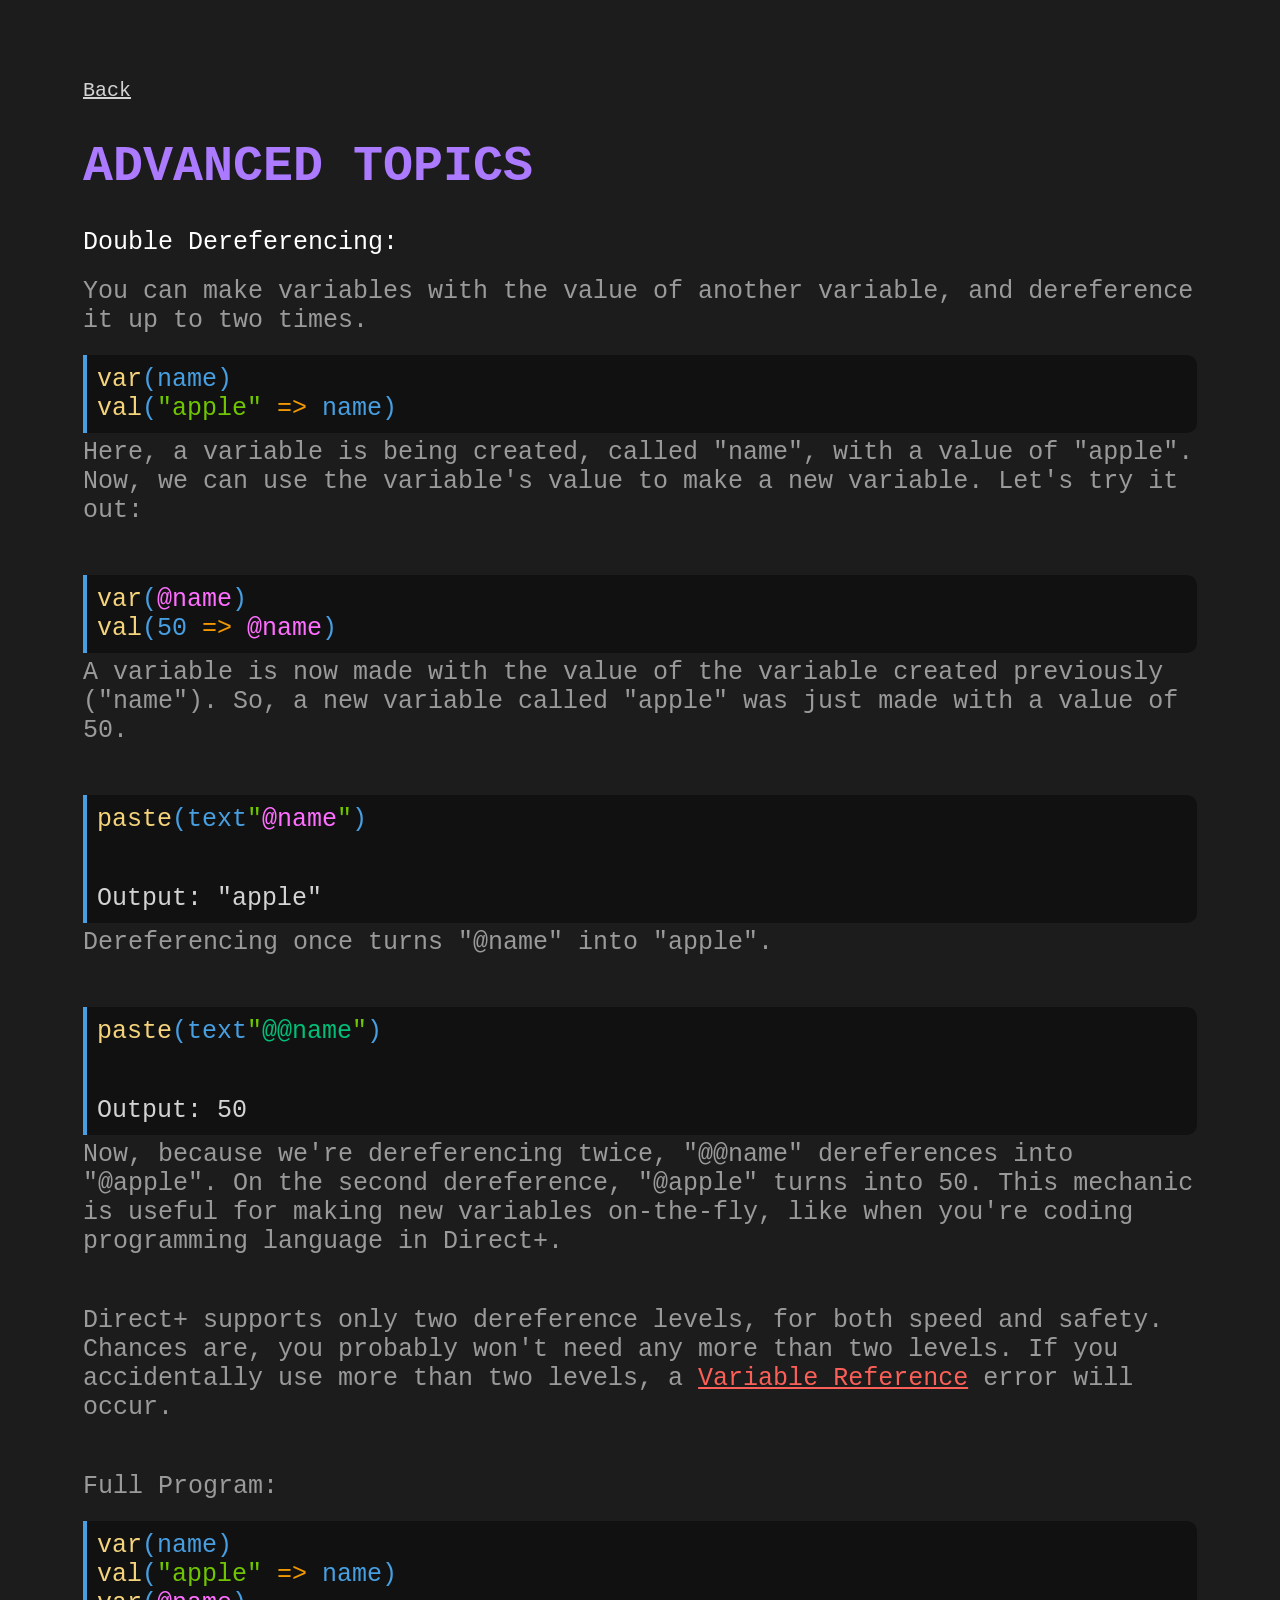
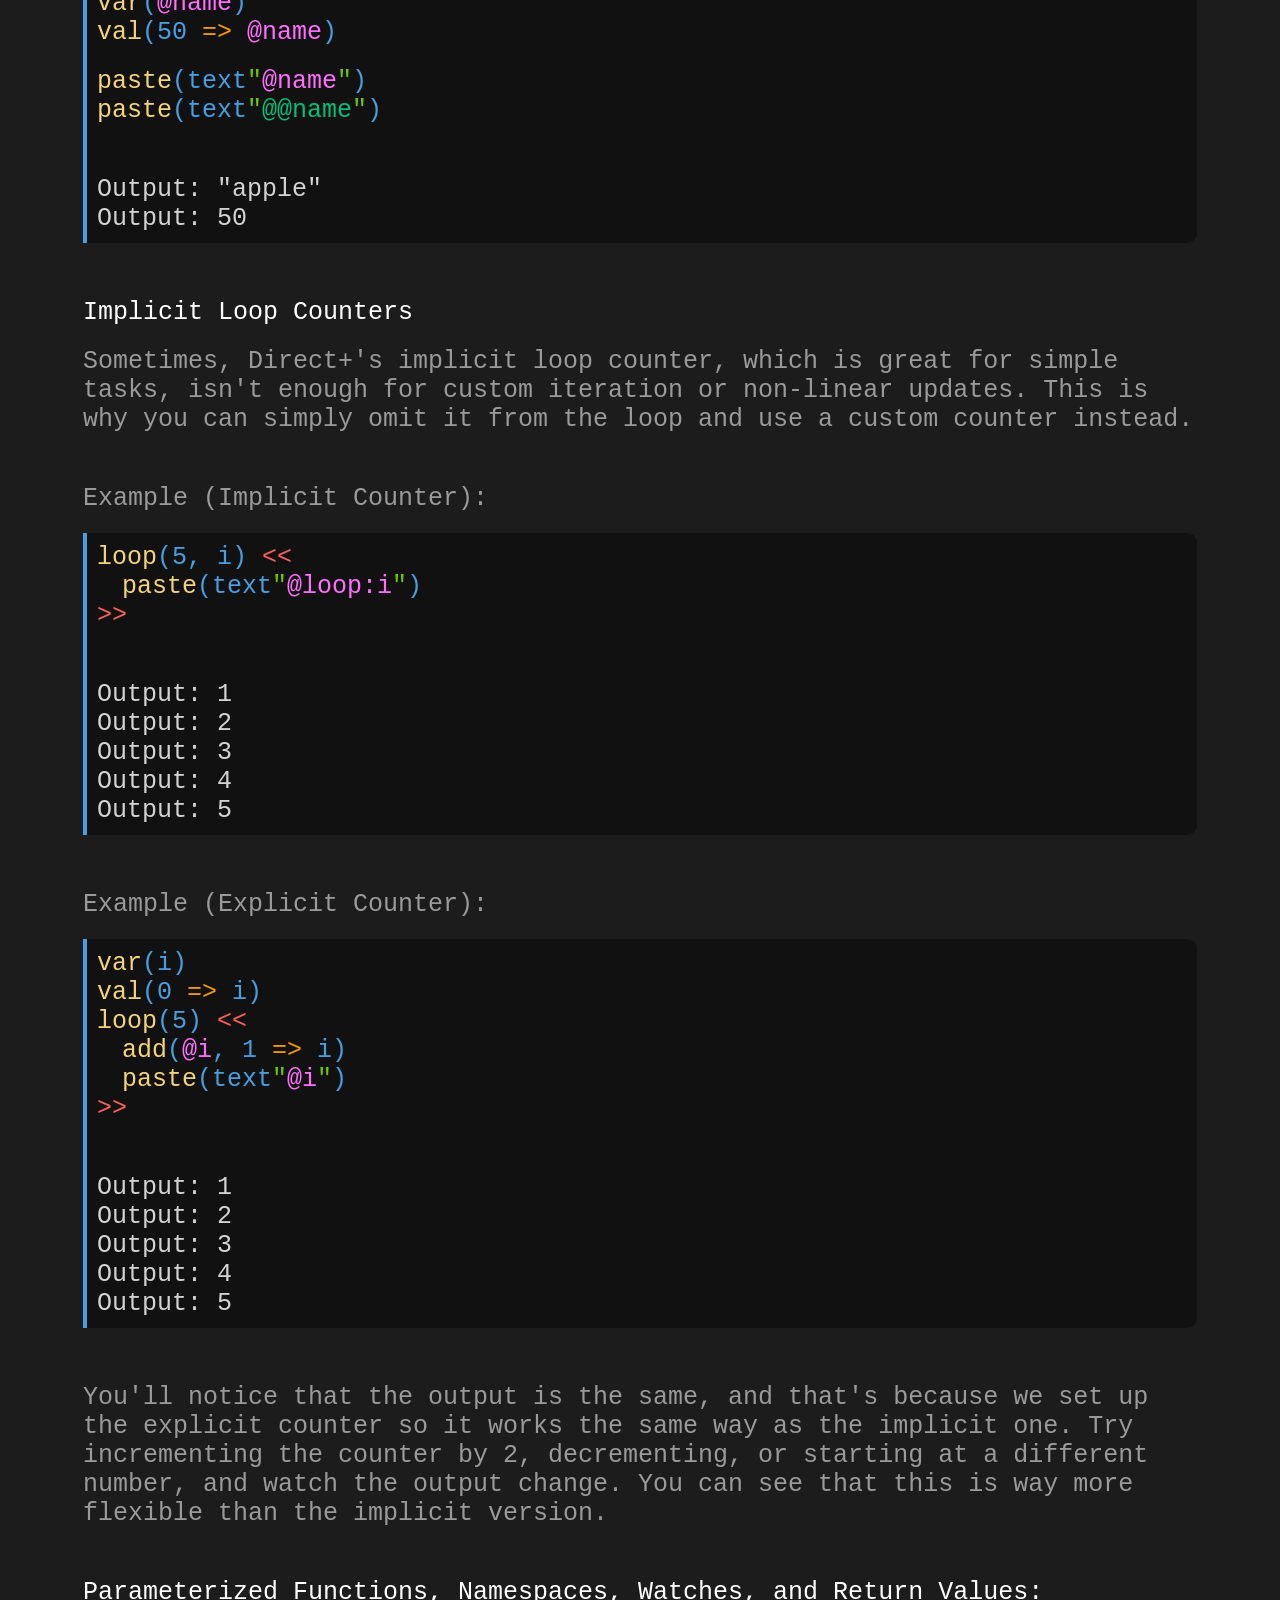
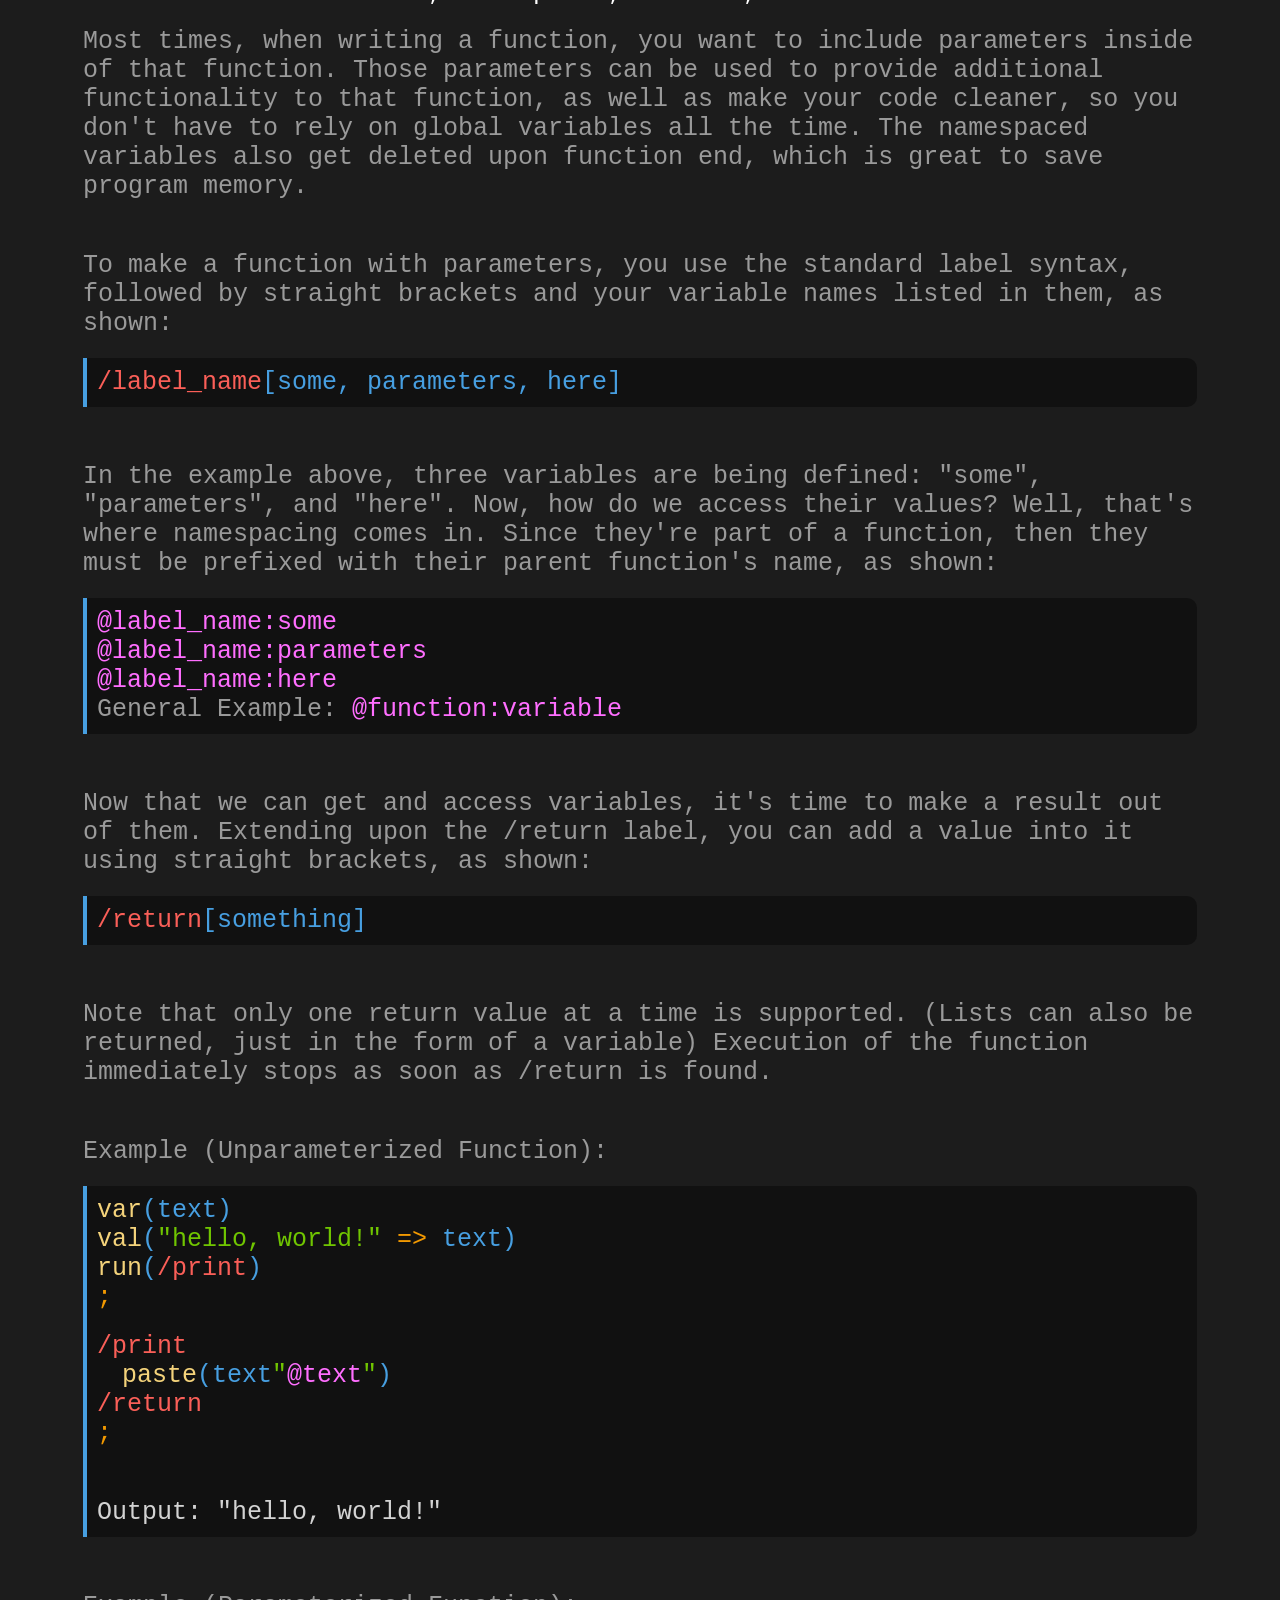
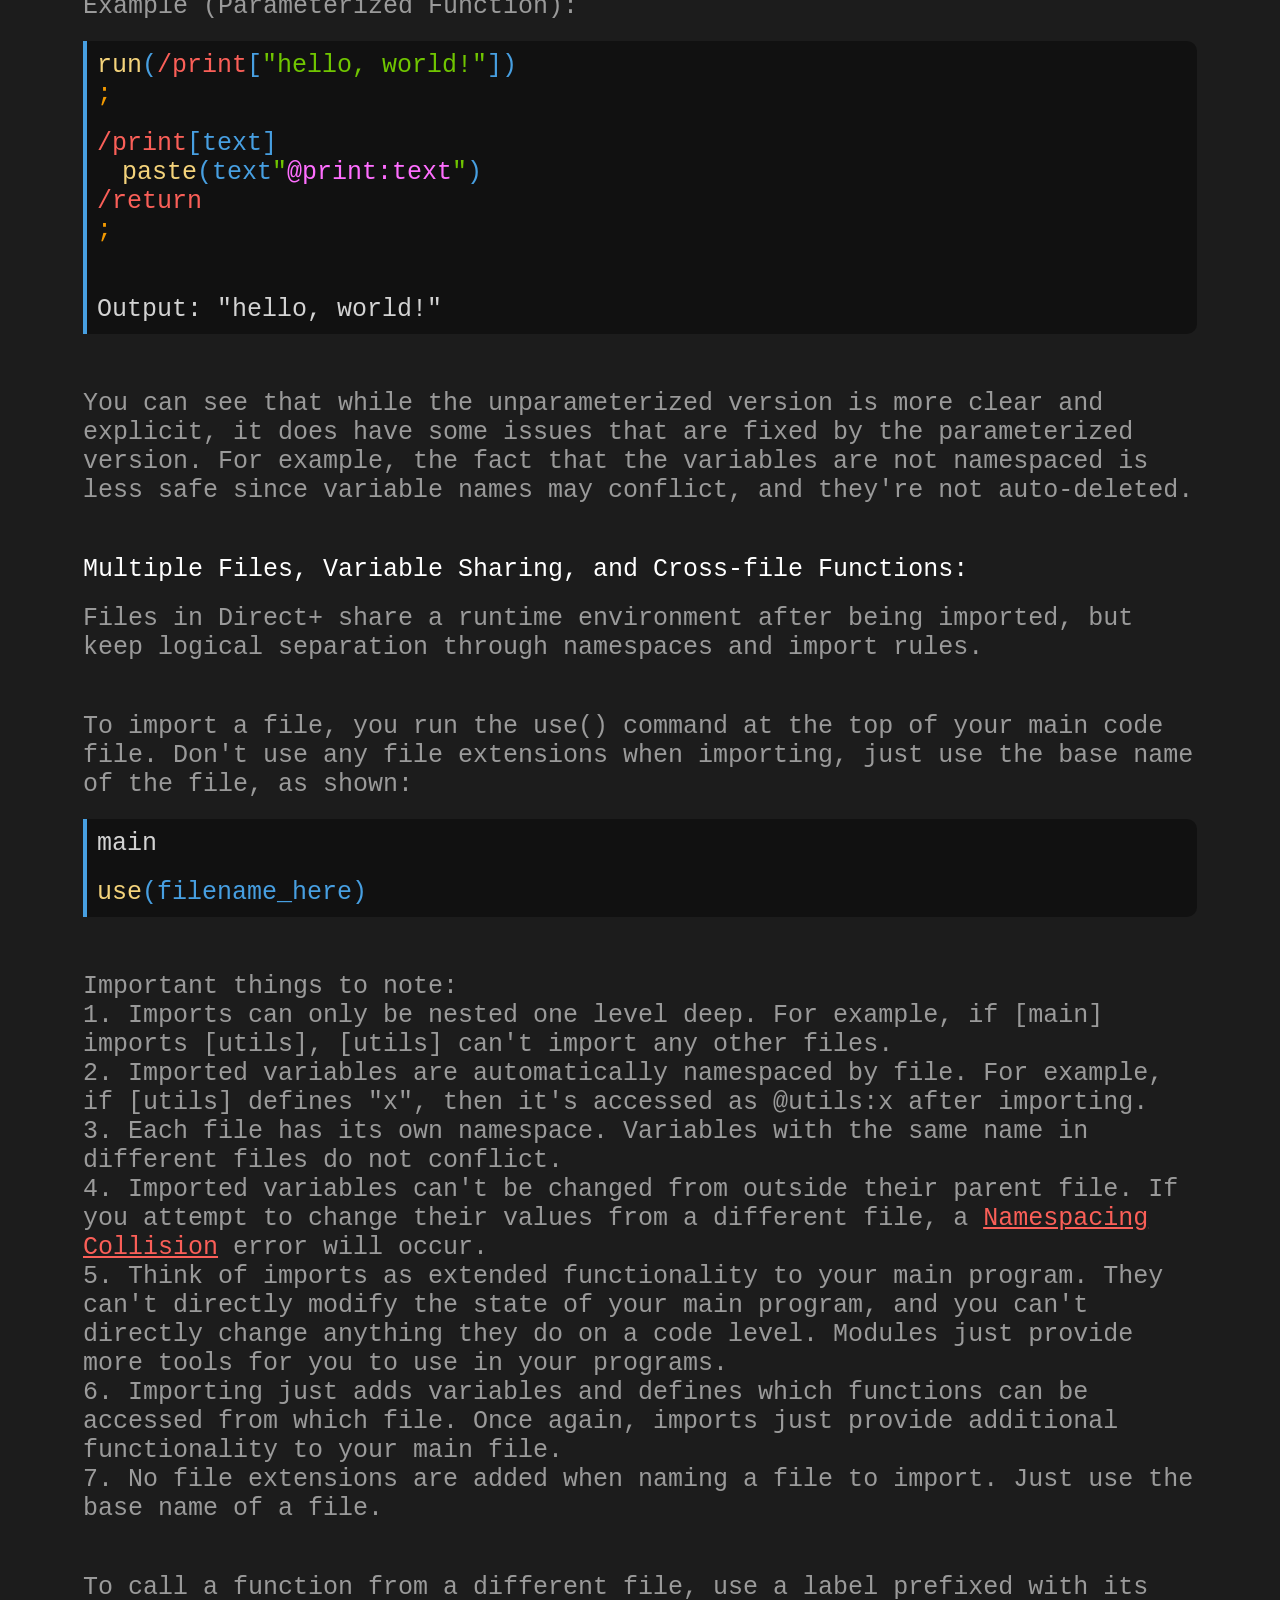
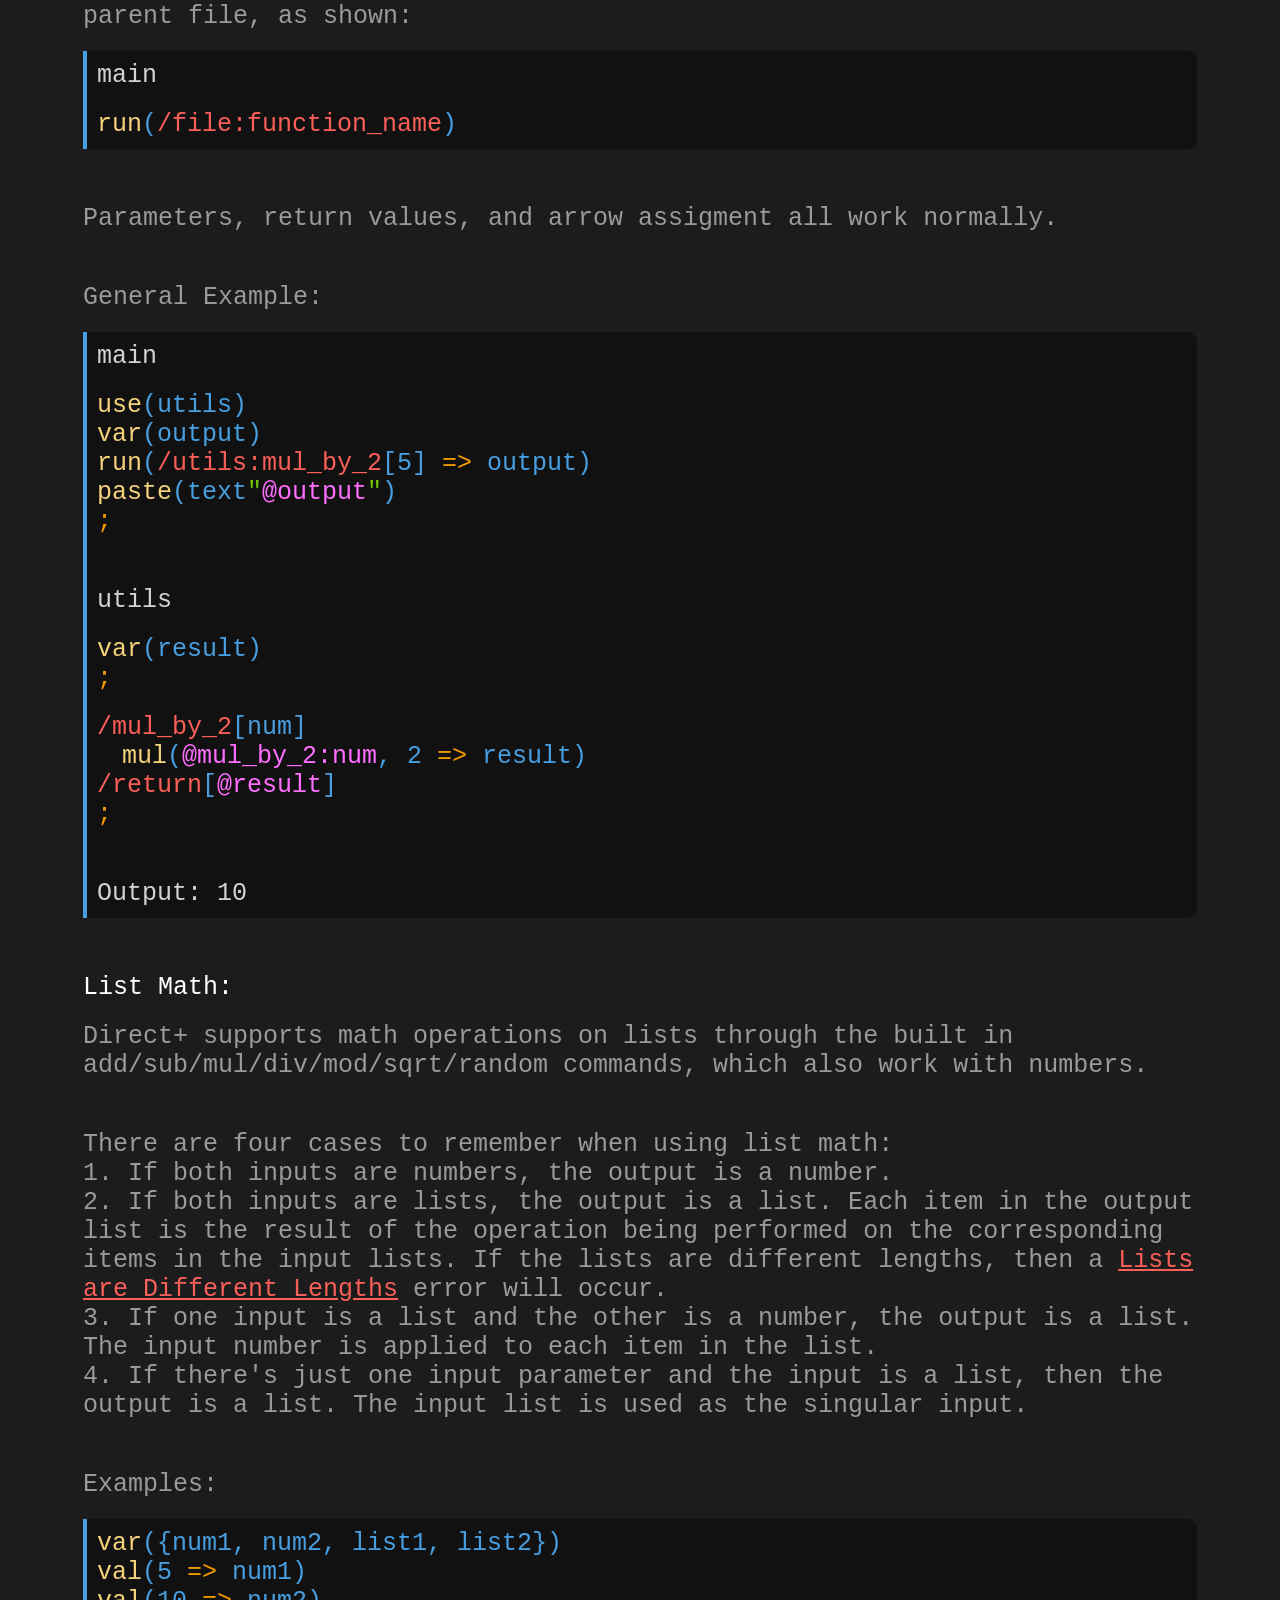
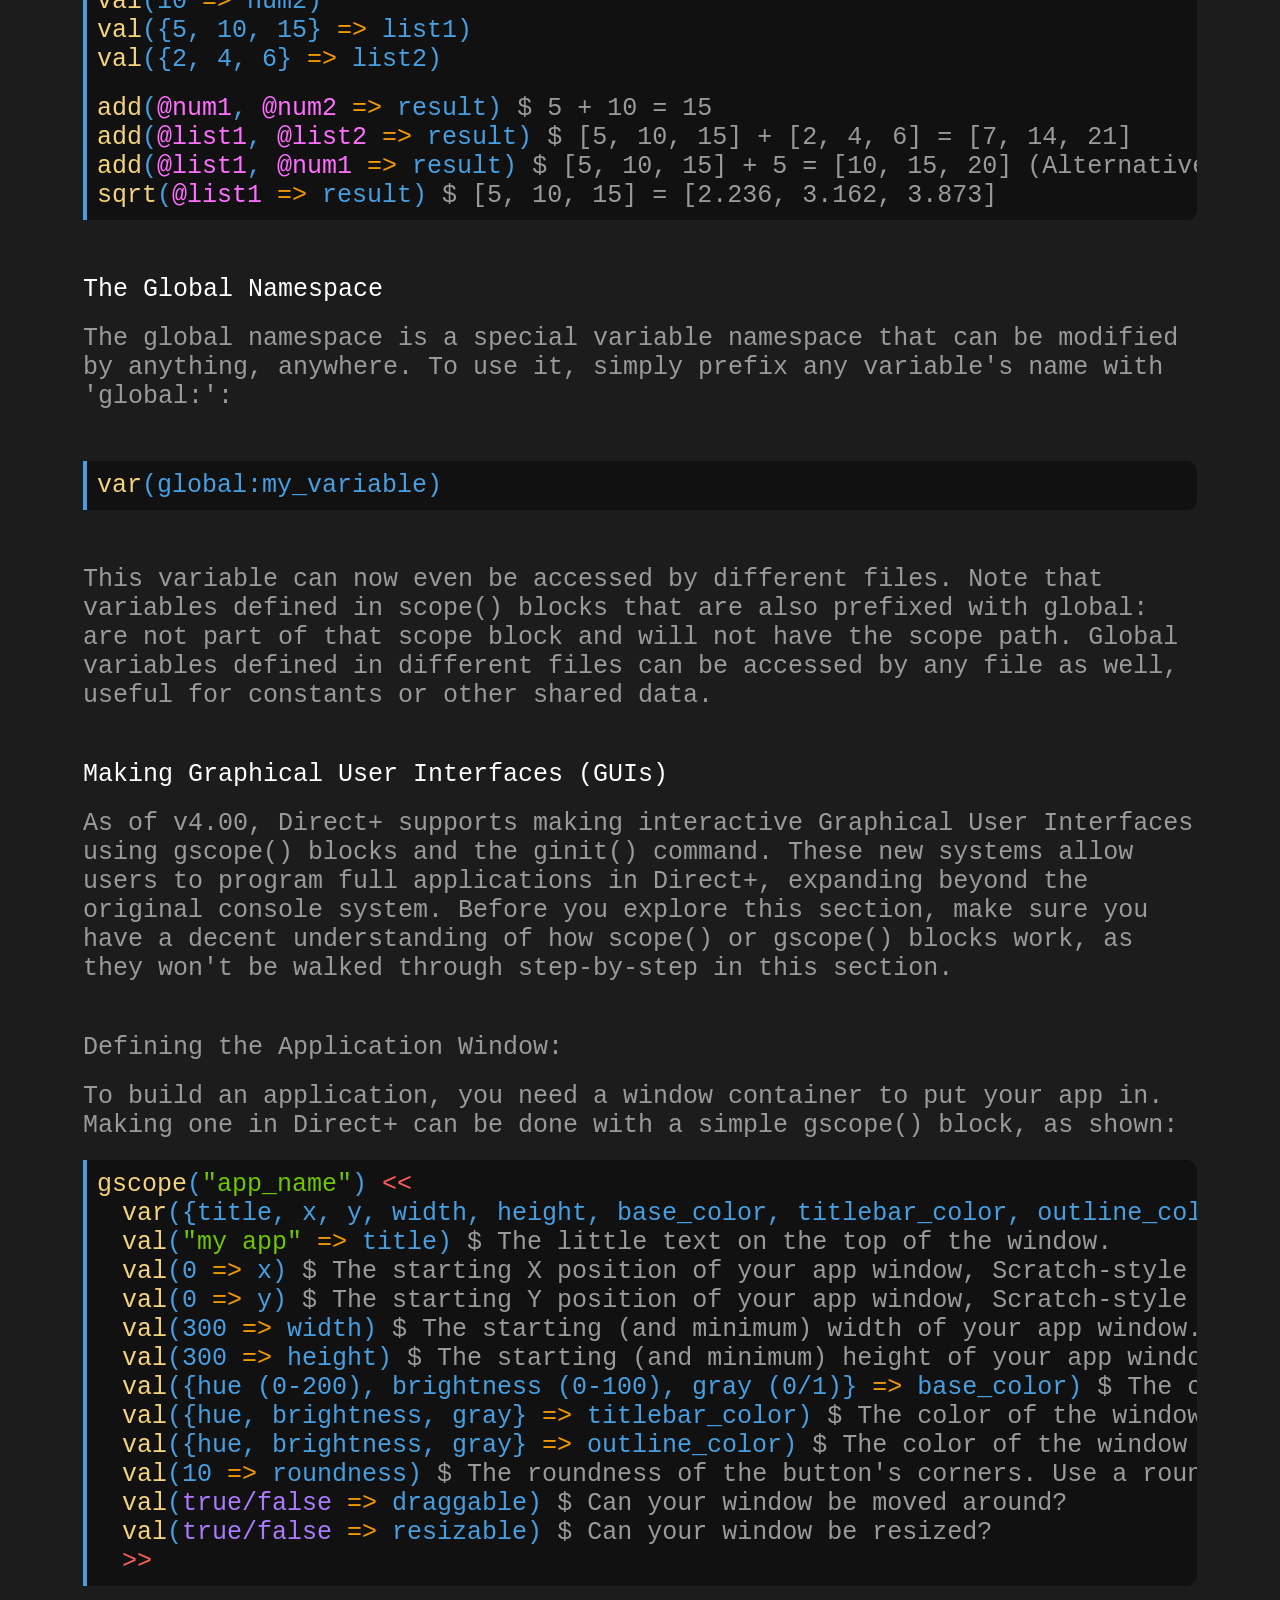
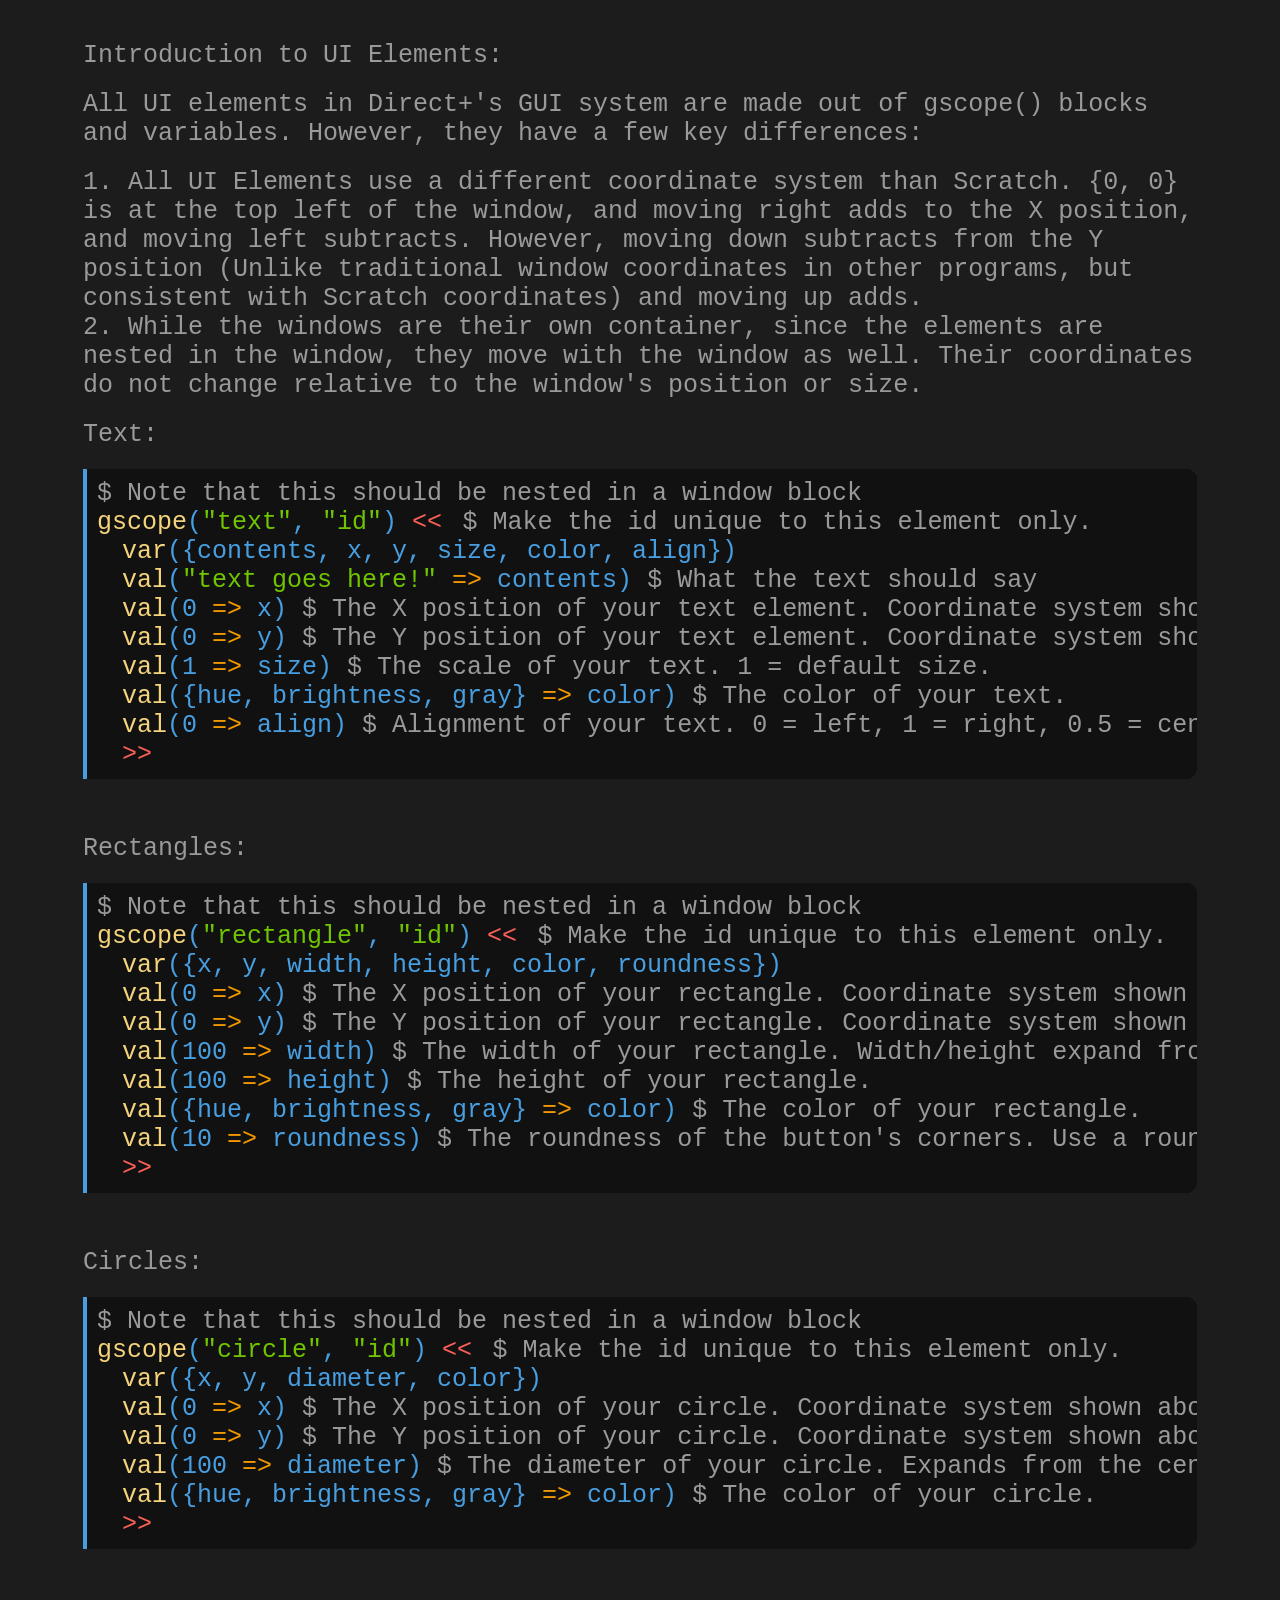
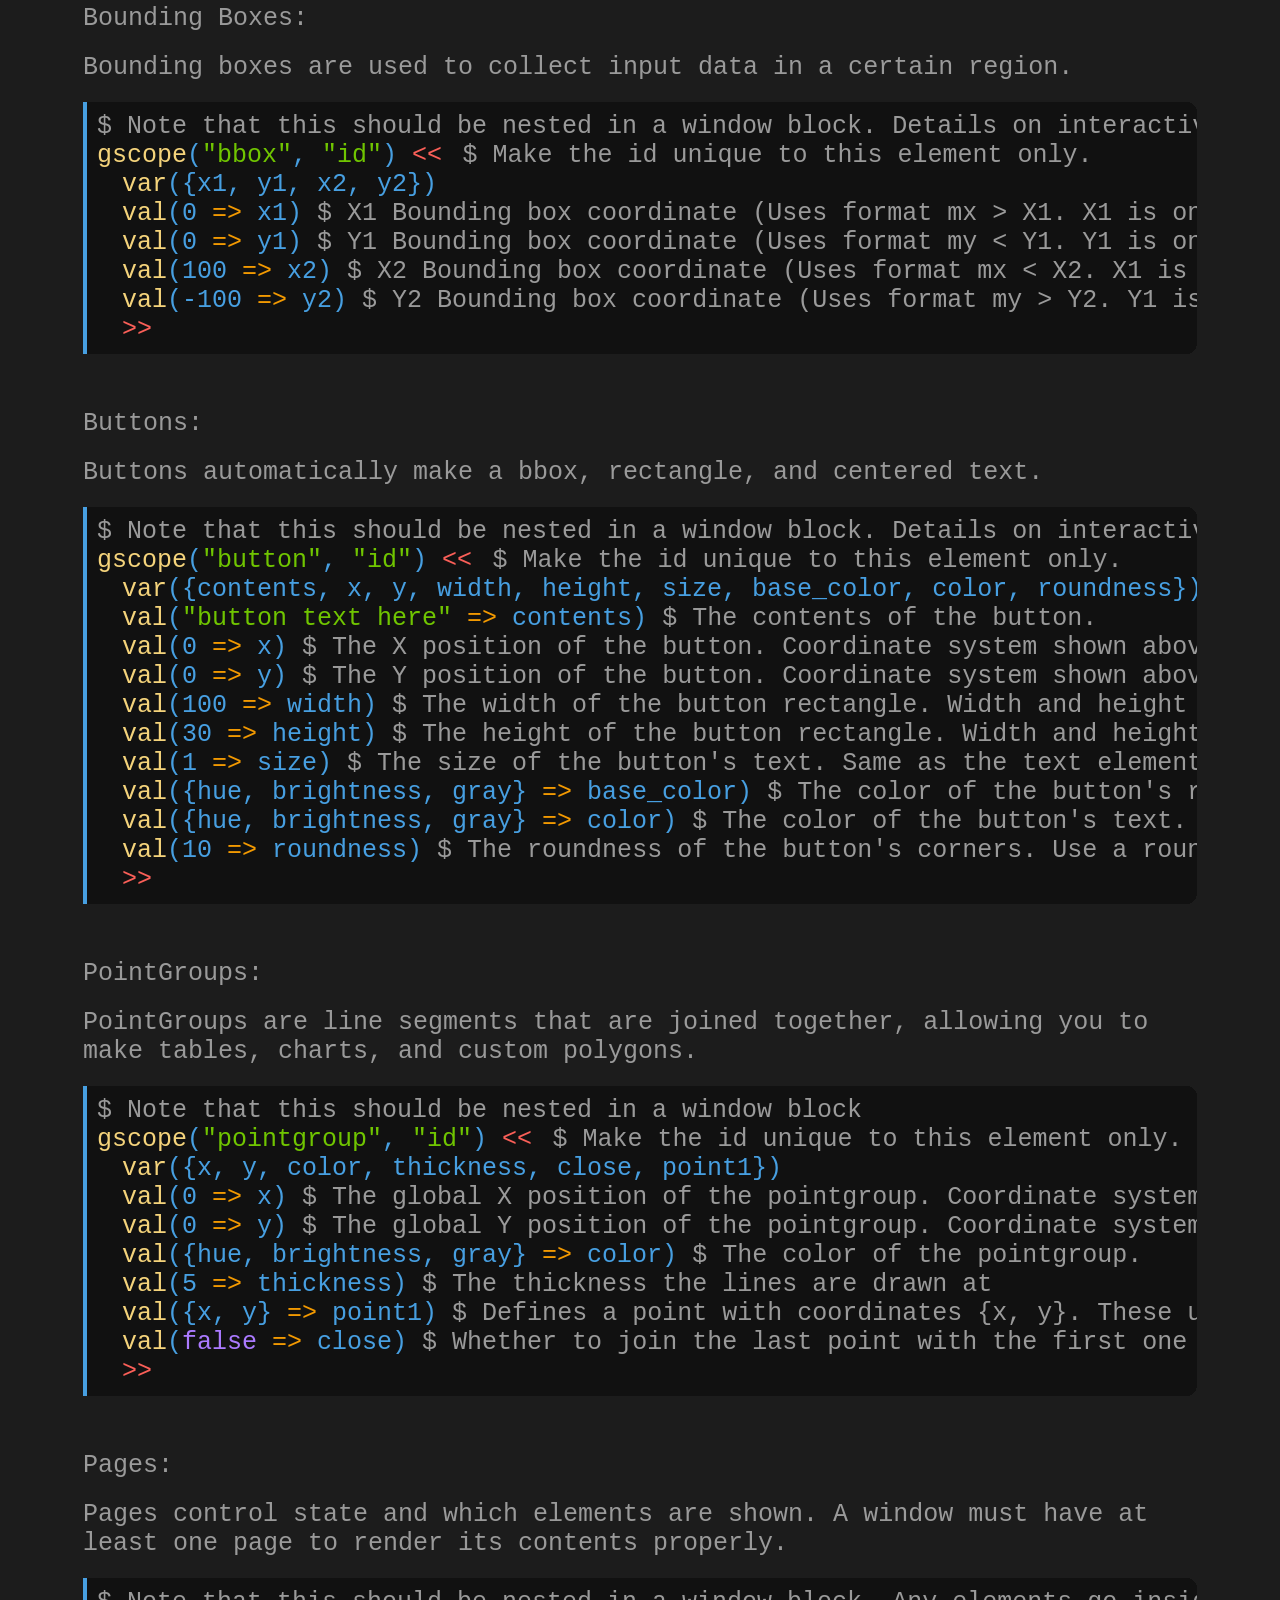
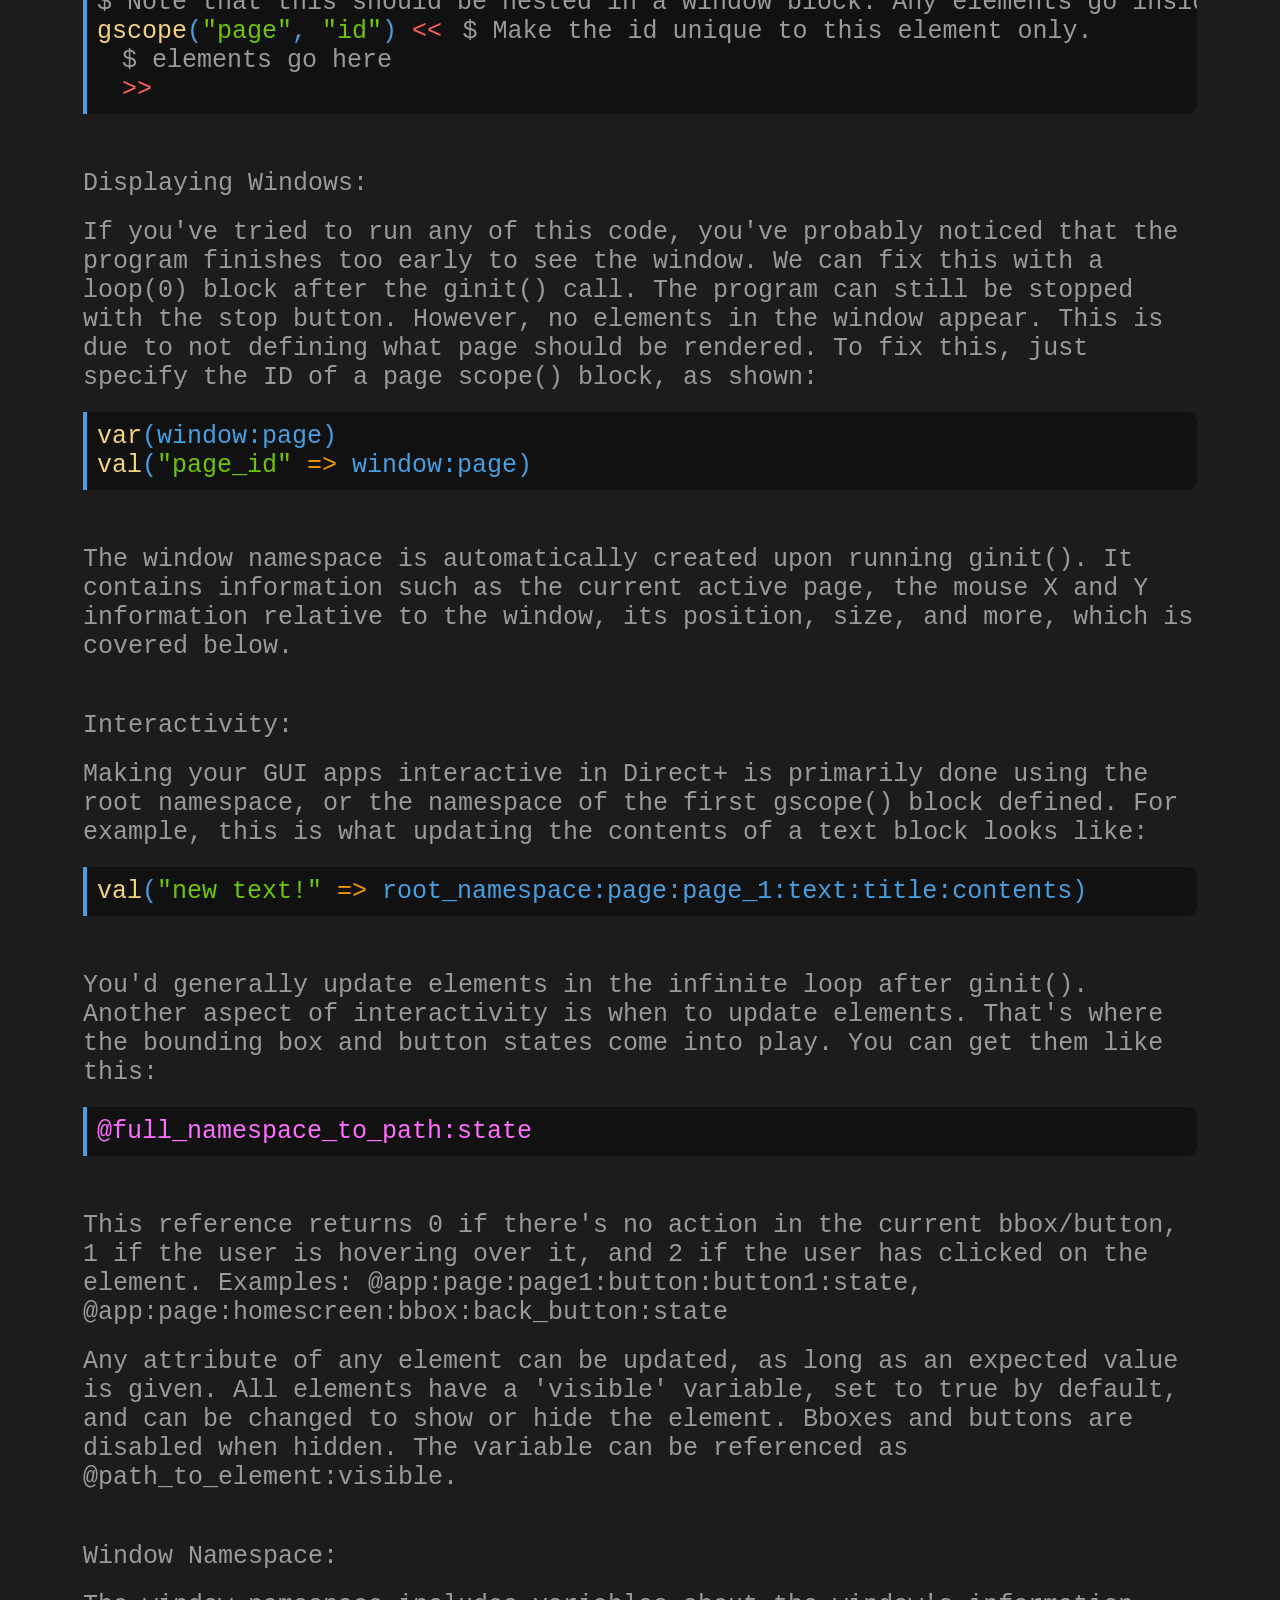
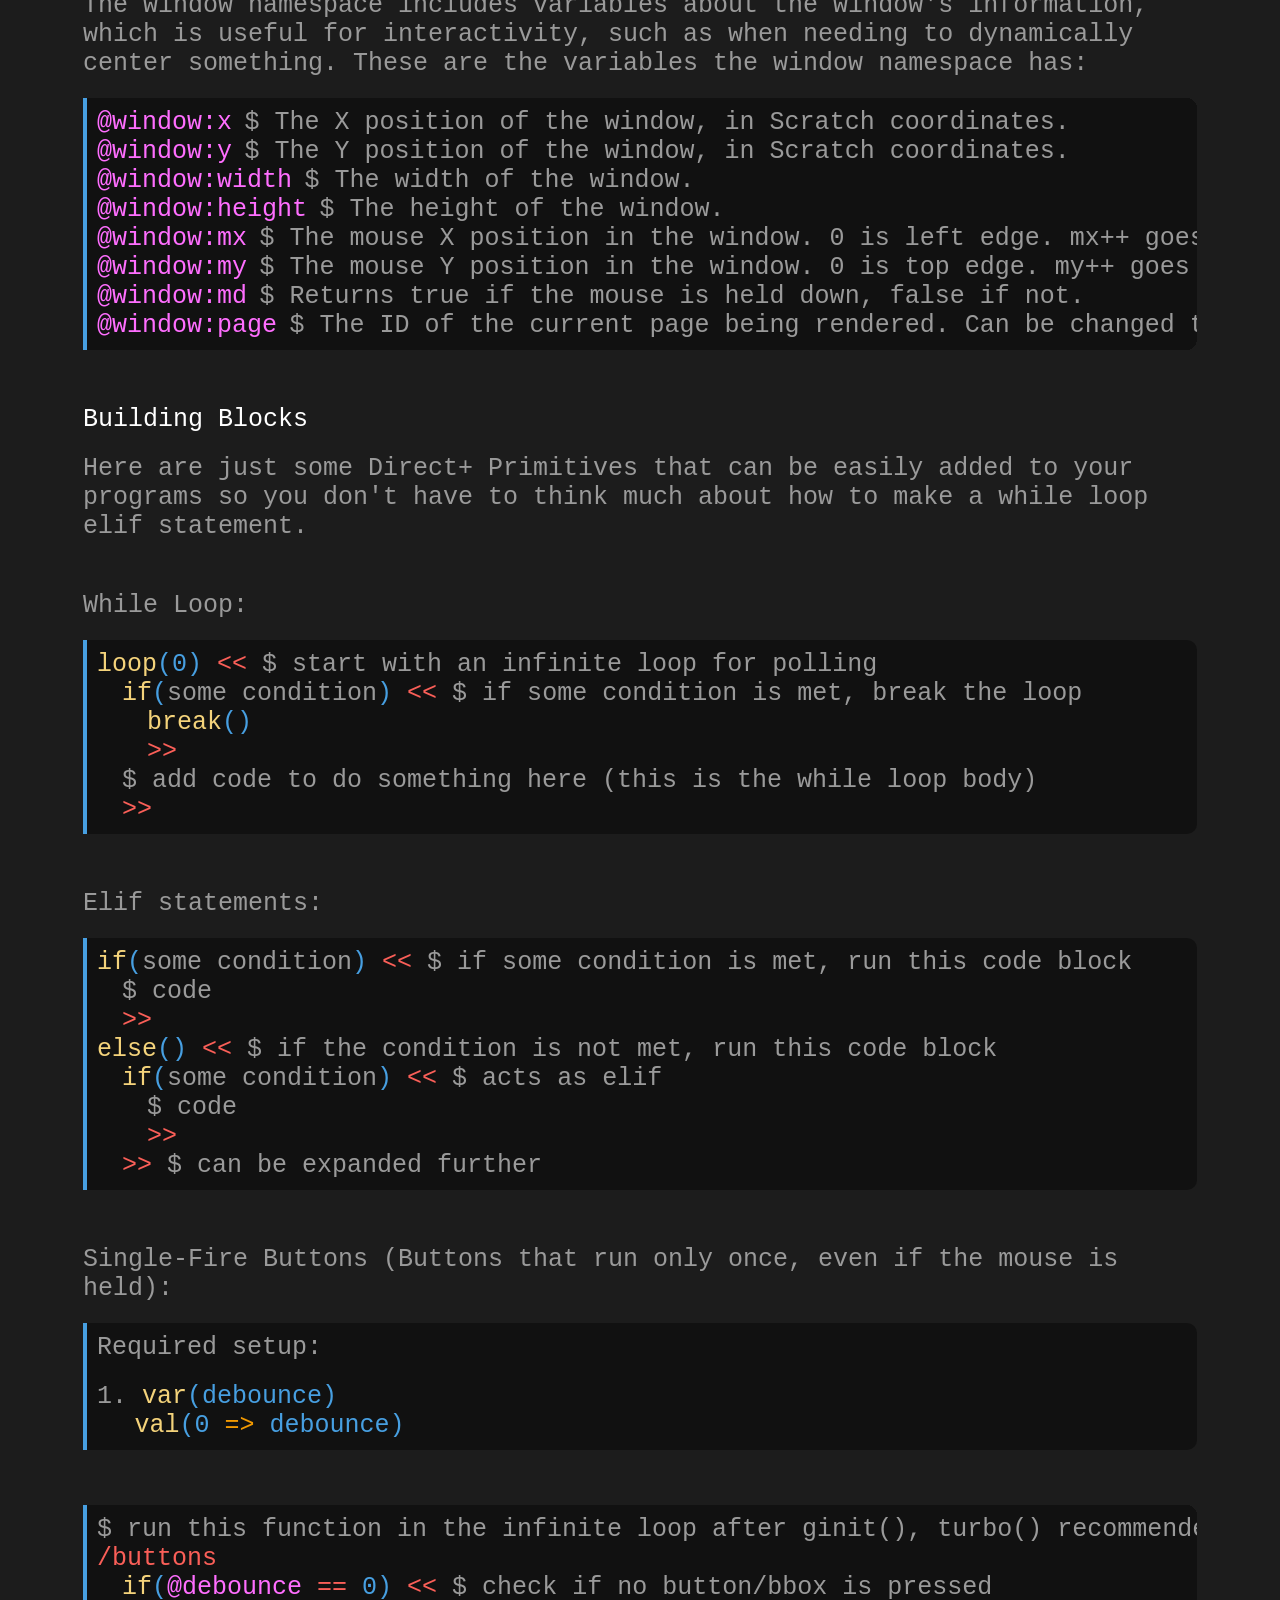
==== docs/advancedtopics.html @ 8c906d04 "Update documentation on pointgroups" ====
<!DOCTYPE html>
<html lang="en">
    <head>
        <title>Advanced Topics - Direct+ Official Documentation</title>
        <meta charset="UTF-8">
        <link rel="stylesheet" href="styles.css">
        <link rel="icon" type="image/x-icon" href="images/favicon.ico">
    </head>
    <body>
        <div class="AdvancedTopics">
            <div class="Text">
                <div class="Title">
                    <a href="index.html" class="Back">Back</a> 
                    <h1>ADVANCED TOPICS</h1>
                </div>

                <span class="White" id="DoubleDereferencing">Double Dereferencing: </span>
                <div class="Break"></div>

                <div class="Explanation">You can make variables with the value of another variable, and dereference it up to two times.</div>
                <div class="Break"></div>

                <div class="CodeBlock">
                    <div>
                        <span class="Keyword">var</span><span class="Argument">(name)</span>
                    </div>
                    <div>
                        <span class="Keyword">val</span><span class="Argument">(<span class="String">"apple"</span><span class="Arrow"> => </span><span class="Argument">name)</span>
                    </div>
                </div>
                <div class="Explanation">Here, a variable is being created, called "name", with a value of "apple". Now, we can use the variable's value to make a new variable. Let's try it out:</div>
                <div class="WideBreak"></div>

                <div class="CodeBlock">
                    <div>
                        <span class="Keyword">var</span><span class="Argument">(<span class="Variable">@name</span>)</span>
                    </div>
                    <div>
                        <span class="Keyword">val</span><span class="Argument">(50<span class="Arrow"> => </span><span class="Argument"><span class="Variable">@name</span>)</span>
                    </div>
                </div>
                <div class="Explanation">A variable is now made with the value of the variable created previously ("name"). So, a new variable called "apple" was just made with a value of 50.</div>
                <div class="WideBreak"></div>

                <div class="CodeBlock">
                    <span class="Keyword">paste</span><span class="Argument">(text</span><span class="String">"</span><span class="Variable">@name</span><span class="String">"</span><span class="Argument">)</span>
                    <div class="WideBreak"></div>
                    <div class="Gray">Output: "apple"</div>
                </div>
                <div class="Explanation">Dereferencing once turns "@name" into "apple".</div>
                <div class="WideBreak"></div>

                <div class="CodeBlock">
                    <span class="Keyword">paste</span><span class="Argument">(text</span><span class="String">"</span><span class="Double">@@name</span><span class="String">"</span><span class="Argument">)</span>
                    <div class="WideBreak"></div>
                    <div class="Gray">Output: 50</div>
                </div>
                <div class="Explanation">Now, because we're dereferencing twice, "@@name" dereferences into "@apple". On the second dereference, "@apple" turns into 50. This mechanic is useful for making new variables on-the-fly, like when you're coding programming language in Direct+.</div>
                <div class="WideBreak"></div>

                <div class="Explanation">Direct+ supports only two dereference levels, for both speed and safety. Chances are, you probably won't need any more than two levels. If you accidentally use more than two levels, a <a class="LinkErrorGuide" href="errorguide.html">Variable Reference</a> error will occur.</div>
                <div class="WideBreak"></div>

                <div class="Explanation">Full Program:</div>
                <div class="Break"></div>
                <div class="CodeBlock">
                    <div>
                        <span class="Keyword">var</span><span class="Argument">(name)</span>
                    </div>
                    <div>
                        <span class="Keyword">val</span><span class="Argument">(</span><span class="String">"apple"</span><span class="Arrow"> => </span><span class="Argument">name)</span> 
                    </div>
                    <div>
                        <span class="Keyword">var</span><span class="Argument">(<span class="Variable">@name</span>)</span> 
                    </div>
                    <div>
                        <span class="Keyword">val</span><span class="Argument">(50<span class="Arrow"> => </span><span class="Argument"><span class="Variable">@name</span>)</span> 
                    </div>
                    <div class="Break"></div>
                    <div>
                        <span class="Keyword">paste</span><span class="Argument">(text</span><span class="String">"</span><span class="Variable">@name</span><span class="String">"</span><span class="Argument">)</span>
                    </div>
                    <div>
                        <span class="Keyword">paste</span><span class="Argument">(text</span><span class="String">"</span><span class="Double">@@name</span><span class="String">"</span><span class="Argument">)</span>
                    </div>
                    <div class="WideBreak"></div>
                    <div class="Gray">Output: "apple"</div>
                    <div class="Gray">Output: 50</div>
                </div>
                <div class="WideBreak"></div>

                <span class="White" id="ImplicitLoops">Implicit Loop Counters</span>
                <div class="Break"></div>

                <div class="Explanation">Sometimes, Direct+'s implicit loop counter, which is great for simple tasks, isn't enough for custom iteration or non-linear updates. This is why you can simply omit it from the loop and use a custom counter instead.</div>
                <div class="WideBreak"></div>

                <div class="Explanation">Example (Implicit Counter): </div>
                <div class="Break"></div>

                <div class="CodeBlock">
                    <div>
                        <span class="Keyword">loop</span><span class="Argument">(5, i)</span><span class="Operator"> <<</span>
                    </div>
                    <div>
                        <span class="Keyword">&ensp;&ensp;paste</span><span class="Argument">(text</span><span class="String">"</span><span class="Variable">@loop:i</span><span class="String">"</span><span class="Argument">)</span>
                    </div>
                    <div>
                        <span class="Operator">>></span>
                    </div>
                    <div class="WideBreak"></div>
                    <div class="Gray">Output: 1</div>
                    <div class="Gray">Output: 2</div>
                    <div class="Gray">Output: 3</div>
                    <div class="Gray">Output: 4</div>
                    <div class="Gray">Output: 5</div>
                </div>
                <div class="WideBreak"></div>

                <div class="Explanation">Example (Explicit Counter): </div>
                <div class="Break"></div>

                <div class="CodeBlock">
                    <div>
                        <span class="Keyword">var</span><span class="Argument">(i)</span>
                    </div>
                    <div>
                        <span class="Keyword">val</span><span class="Argument">(0 <span class="Arrow">=> </span><span class="Argument">i)</span>
                    </div>
                    <div>
                        <span class="Keyword">loop</span><span class="Argument">(5)</span><span class="Operator"> <<</span>
                    </div>
                    <div>
                        <span class="Keyword">&ensp;&ensp;add</span><span class="Argument">(</span><span class="Variable">@i</span><span class="Argument">, 1</span><span class="Arrow"> => </span><span class="Argument">i)</span>
                    </div>
                    <div>
                        <span class="Keyword">&ensp;&ensp;paste</span><span class="Argument">(text</span><span class="String">"</span><span class="Variable">@i</span><span class="String">"</span><span class="Argument">)</span>
                    </div>
                    <div>
                        <span class="Operator">>></span>
                    </div>
                    <div class="WideBreak"></div>
                    <div class="Gray">Output: 1</div>
                    <div class="Gray">Output: 2</div>
                    <div class="Gray">Output: 3</div>
                    <div class="Gray">Output: 4</div>
                    <div class="Gray">Output: 5</div>
                </div>
                <div class="WideBreak"></div>

                <div class="Explanation">You'll notice that the output is the same, and that's because we set up the explicit counter so it works the same way as the implicit one. Try incrementing the counter by 2, decrementing, or starting at a different number, and watch the output change. You can see that this is way more flexible than the implicit version.</div>
                <div class="WideBreak"></div>

                <span class="White" id="Functions">Parameterized Functions, Namespaces, Watches, and Return Values: </span>
                <div class="Break"></div>

                <div class="Explanation">Most times, when writing a function, you want to include parameters inside of that function. Those parameters can be used to provide additional functionality to that function, as well as make your code cleaner, so you don't have to rely on global variables all the time. The namespaced variables also get deleted upon function end, which is great to save program memory.</div>
                <div class="WideBreak"></div>

                <div class="Explanation">To make a function with parameters, you use the standard label syntax, followed by straight brackets and your variable names listed in them, as shown:</div>
                <div class="Break"></div>

                <div class="CodeBlock">
                    <span class="Label">/label_name</span><span class="Argument">[some, parameters, here]</span>
                </div>
                <div class="WideBreak"></div>
                <div class="Explanation">In the example above, three variables are being defined: "some", "parameters", and "here". Now, how do we access their values? Well, that's where namespacing comes in. Since they're part of a function, then they must be prefixed with their parent function's name, as shown:</div>

                <div class="Break"></div>
                <div class="CodeBlock">
                    <div>
                        <span class="Variable">@label_name:some</span>
                    </div>
                    <div>
                        <span class="Variable">@label_name:parameters</span>
                    </div>
                    <div>
                        <span class="Variable">@label_name:here</span>
                    </div>
                    <div>
                        <span class="Explanation">General Example: </span><span class="Variable">@function:variable</span>
                    </div>
                </div>
                <div class="WideBreak"></div>

                <div class="Explanation">Now that we can get and access variables, it's time to make a result out of them. Extending upon the /return label, you can add a value into it using straight brackets, as shown:</div>
                <div class="Break"></div> 

                <div class="CodeBlock">
                    <span class="Label">/return</span><span class="Argument">[something]</span>
                </div>
                <div class="WideBreak"></div>

                <div class="Explanation">Note that only one return value at a time is supported. (Lists can also be returned, just in the form of a variable) Execution of the function immediately stops as soon as /return is found.</div>
                <div class="WideBreak"></div>

                <div class="Explanation">Example (Unparameterized Function): </div>
                <div class="Break"></div>

                <div class="CodeBlock">
                    <div>
                        <span class="Keyword">var</span><span class="Argument">(text)</span>
                    </div>
                    <div>
                        <span class="Keyword">val</span><span class="Argument">(</span><span class="String">"hello, world!"</span><span class="Arrow"> => </span><span class="Argument">text)</span>
                    </div>
                    <div>
                        <span class="Keyword">run</span><span class="Argument">(</span><span class="Label">/print</span><span class="Argument">)</span>
                    </div>
                    <div>
                        <span class="Terminator">;</span>
                    </div>
                    <div class="Break"></div>
                    <div>
                        <span class="Label">/print</span>
                    </div>
                    <div>
                        <span class="Keyword">&ensp;&ensp;paste</span><span class="Argument">(text</span><span class="String">"<span class="Variable">@text</span>"</span><span class="Argument">)</span>
                    </div>
                    <div>
                        <span class="Label">/return</span>
                    </div>
                    <div>
                        <span class="Terminator">;</span>
                    </div>
                    <div class="WideBreak"></div>
                    <div class="Gray">Output: "hello, world!"</div>
                </div>
                <div class="WideBreak"></div>

                <div class="Explanation">Example (Parameterized Function): </div>
                <div class="Break"></div>
                
                <div class="CodeBlock">
                    <div>
                        <span class="Keyword">run</span><span class="Argument">(</span><span class="Label">/print</span><span class="Argument">[<span class="String">"hello, world!"</span>])</span>
                    </div>
                    <div>
                        <span class="Terminator">;</span>
                    </div>
                    <div class="Break"></div>
                    <div>
                        <span class="Label">/print</span><span class="Argument">[text]</span>
                    </div>
                    <div>
                        <span class="Keyword">&ensp;&ensp;paste</span><span class="Argument">(text</span><span class="String">"<span class="Variable">@print:text</span>"</span><span class="Argument">)</span>
                    </div>
                    <div>
                        <span class="Label">/return</span>
                    </div>
                    <div>
                        <span class="Terminator">;</span>
                    </div>
                    <div class="WideBreak"></div>
                    <div class="Gray">Output: "hello, world!"</div>
                </div>
                <div class="WideBreak"></div>

                <div class="Explanation">You can see that while the unparameterized version is more clear and explicit, it does have some issues that are fixed by the parameterized version. For example, the fact that the variables are not namespaced is less safe since variable names may conflict, and they're not auto-deleted.</div>
                <div class="WideBreak"></div>

                <span class="White" id="Modules">Multiple Files, Variable Sharing, and Cross-file Functions:</span>
                <div class="Break"></div>

                <div class="Explanation">Files in Direct+ share a runtime environment after being imported, but keep logical separation through namespaces and import rules.</div>
                <div class="WideBreak"></div>

                <div class="Explanation">To import a file, you run the use() command at the top of your main code file. Don't use any file extensions when importing, just use the base name of the file, as shown:</div>
                <div class="Break"></div>

                <div class="CodeBlock">
                    <div>
                        <span class="Gray">main</span>
                        <div class="Break"></div>
                    </div>
                    <span class="Keyword">use</span><span class="Argument">(filename_here)</span>
                </div>
                <div class="WideBreak"></div>

                <div class="Explanation">Important things to note: </div>
                <div class="Explanation">1. Imports can only be nested one level deep. For example, if [main] imports [utils], [utils] can't import any other files.</div>
                <div class="Explanation">2. Imported variables are automatically namespaced by file. For example, if [utils] defines "x", then it's accessed as @utils:x after importing.</div>
                <div class="Explanation">3. Each file has its own namespace. Variables with the same name in different files do not conflict.</div>
                <div class="Explanation">4. Imported variables can't be changed from outside their parent file. If you attempt to change their values from a different file, a <a class="LinkErrorGuide" href="errorguide.html">Namespacing Collision</a> error will occur.</div>
                <div class="Explanation">5. Think of imports as extended functionality to your main program. They can't directly modify the state of your main program, and you can't directly change anything they do on a code level. Modules just provide more tools for you to use in your programs.</div>
                <div class="Explanation">6. Importing just adds variables and defines which functions can be accessed from which file. Once again, imports just provide additional functionality to your main file.</div>
                <div class="Explanation">7. No file extensions are added when naming a file to import. Just use the base name of a file.</div>
                <div class="WideBreak"></div>

                <div class="Explanation">To call a function from a different file,  use a label prefixed with its parent file, as shown: </div>
                <div class="Break"></div>
                <div class="CodeBlock">
                    <div class="Gray">main</div>
                    <div class="Break"></div>
                    <div>
                        <span class="Keyword">run</span><span class="Argument">(<span class="Label">/file:function_name</span>)</span>
                    </div>
                </div>
                <div class="WideBreak"></div>

                <div class="Explanation">Parameters, return values, and arrow assigment all work normally.</div>
                <div class="WideBreak"></div>

                <div class="Explanation">General Example: </div>
                <div class="Break"></div>

                <div class="CodeBlock">
                    <div class="Gray">main</div>
                    <div class="Break"></div>


                    <div>
                        <span class="Keyword">use</span><span class="Argument">(utils)</span>
                    </div>
                    <div>
                        <span class="Keyword">var</span><span class="Argument">(output)</span>
                    </div>
                    <div>
                        <span class="Keyword">run</span><span class="Argument">(<span class="Label">/utils:mul_by_2</span>[5]<span class="Arrow"> => </span>output)</span>
                    </div>
                    <div>
                        <span class="Keyword">paste</span><span class="Argument">(text<span class="String">"<span class="Variable">@output</span>"</span>)</span>
                    </div>
                    <div>
                        <span class="Terminator">;</span>
                    </div>
                    <div class="WideBreak"></div>

                    <div class="Gray">utils</div>
                    <div class="Break"></div>

                    <div>
                        <span class="Keyword">var</span><span class="Argument">(result)</span>
                    </div>
                    <div>
                        <span class="Terminator">;</span>
                    </div>
                    <div class="Break"></div>

                    <div>
                        <span class="Label">/mul_by_2</span><span class="Argument">[num]</span>
                    </div>
                    <div>
                        <span class="Keyword">&ensp;&ensp;mul</span><span class="Argument">(<span class="Variable">@mul_by_2:num</span>, 2 <span class="Arrow"> => </span>result)</span>
                    </div>
                    <div>
                        <span class="Label">/return</span><span class="Argument">[<span class="Variable">@result</span>]</span>
                    </div>
                    <div>
                        <span class="Terminator">;</span>
                    </div>

                    <div class="WideBreak"></div>
                    <div class="Gray">Output: 10</div>
                </div>
                <div class="WideBreak"></div>

                <span class="White" id="ListMath">List Math: </span>
                <div class="Break"></div>

                <div class="Explanation">Direct+ supports math operations on lists through the built in add/sub/mul/div/mod/sqrt/random commands, which also work with numbers.</div>
                <div class="WideBreak"></div>

                <div class="Explanation">There are four cases to remember when using list math: </div>
                <div class="Explanation">1. If both inputs are numbers, the output is a number.</div>
                <div class="Explanation">2. If both inputs are lists, the output is a list. Each item in the output list is the result of the operation being performed on the corresponding items in the input lists. If the lists are different lengths, then a <a href="errorguide.html" class="LinkErrorGuide">Lists are Different Lengths</a> error will occur.</div>
                <div class="Explanation">3. If one input is a list and the other is a number, the output is a list. The input number is applied to each item in the list.</div>
                <div class="Explanation">4. If there's just one input parameter and the input is a list, then the output is a list. The input list is used as the singular input.</div>
                <div class="WideBreak"></div>

                <div class="Explanation">Examples: </div>
                <div class="Break"></div>

                <div class="CodeBlock">
                    <div>
                        <span class="Keyword">var</span><span class="Argument">({num1, num2, list1, list2})</span>
                    </div>
                    <div>
                        <span class="Keyword">val</span><span class="Argument">(5<span class="Arrow"> => </span> num1)</span>
                    </div>
                    <div>
                        <span class="Keyword">val</span><span class="Argument">(10<span class="Arrow"> => </span> num2)</span>
                    </div>
                    <div>
                        <span class="Keyword">val</span><span class="Argument">({5, 10, 15}<span class="Arrow"> => </span> list1)</span>
                    </div>
                    <div>
                        <span class="Keyword">val</span><span class="Argument">({2, 4, 6}<span class="Arrow"> => </span> list2)</span>
                    </div>
                    <div class="Break"></div>
                    <div>
                        <span class="Keyword">add</span><span class="Argument">(<span class="Variable">@num1</span>, <span class="Variable">@num2</span><span class="Arrow"> => </span><span class="Argument">result)</span><span class="Explanation"> $ 5 + 10 = 15</span>
                    </div>
                    <div>
                        <span class="Keyword">add</span><span class="Argument">(<span class="Variable">@list1</span>, <span class="Variable">@list2</span><span class="Arrow"> => </span><span class="Argument">result)</span><span class="Explanation"> $ [5, 10, 15] + [2, 4, 6] = [7, 14, 21]</span>
                    </div>
                    <div>
                        <span class="Keyword">add</span><span class="Argument">(<span class="Variable">@list1</span>, <span class="Variable">@num1</span><span class="Arrow"> => </span><span class="Argument">result)</span> <span class="Explanation"> $ [5, 10, 15] + 5 = [10, 15, 20] (Alternative parameter order is supported)</span>
                    </div>
                    <div>
                        <span class="Keyword">sqrt</span><span class="Argument">(<span class="Variable">@list1</span><span class="Arrow"> => </span><span class="Argument">result)</span> <span class="Explanation"> $ [5, 10, 15] = [2.236, 3.162, 3.873]</span>
                    </div>
                </div>
                <div class="WideBreak"></div>

                <span class="White" id="GlobalNamespace">The Global Namespace</span>
                <div class="Break"></div>

                <div class="Explanation">The global namespace is a special variable namespace that can be modified by anything, anywhere. To use it, simply prefix any variable's name with 'global:':</div>
                <div class="WideBreak"></div>

                <div class="CodeBlock">
                    <div>
                        <span class="Keyword">var</span><span class="Argument">(global:my_variable)</span>
                    </div>
                </div>
                <div class="WideBreak"></div>

                <div class="Explanation">This variable can now even be accessed by different files. Note that variables defined in scope() blocks that are also prefixed with global: are not part of that scope block and will not have the scope path. Global variables defined in different files can be accessed by any file as well, useful for constants or other shared data.</div>

                <div class="WideBreak"></div>

                <span class="White" id="GUI">Making Graphical User Interfaces (GUIs)</span>
                <div class="Break"></div>

                <div class="Explanation">As of v4.00, Direct+ supports making interactive Graphical User Interfaces using gscope() blocks and the ginit() command.  These new systems allow users to program full applications in Direct+, expanding beyond the original console system. Before you explore this section, make sure you have a decent understanding of how scope() or gscope() blocks work, as they won't be walked through step-by-step in this section.</div>
                <div class="WideBreak"></div>

                <div class="Explanation">Defining the Application Window: </div>
                <div class="Break"></div>

                <div class="Explanation">To build an application, you need a window container to put your app in. Making one in Direct+ can be done with a simple gscope() block, as shown: </div>
                <div class="Break"></div>
                <div class="CodeBlock">
                    <div>
                        <span class="Keyword">gscope</span><span class="Argument">(<span class="String">"app_name"</span>)</span><span class="Operator"> &lt;&lt;</span>
                    </div>
                    <div>
                        <span class="Keyword">&ensp;&ensp;var</span><span class="Argument">({title, x, y, width, height, base_color, titlebar_color, outline_color, roundness, draggable, resizable})</span>
                    </div>
                    <div>
                        <span class="Keyword">&ensp;&ensp;val</span><span class="Argument">(<span class="String">"my app"</span><span class="Arrow"> => </span><span class="Argument">title)</span> <span class="Explanation"> $ The little text on the top of the window.</span>
                    </div>
                    <div>
                        <span class="Keyword">&ensp;&ensp;val</span><span class="Argument">(0<span class="Arrow"> => </span><span class="Argument">x)</span> <span class="Explanation"> $ The starting X position of your app window, Scratch-style coordinates are used. (center = {0, 0})</span>
                    </div>
                    <div>
                        <span class="Keyword">&ensp;&ensp;val</span><span class="Argument">(0<span class="Arrow"> => </span><span class="Argument">y)</span> <span class="Explanation"> $ The starting Y position of your app window, Scratch-style coordinates are used.</span>
                    </div>
                    <div>
                        <span class="Keyword">&ensp;&ensp;val</span><span class="Argument">(300<span class="Arrow"> => </span><span class="Argument">width)</span> <span class="Explanation"> $ The starting (and minimum) width of your app window.</span>
                    </div>
                    <div>
                        <span class="Keyword">&ensp;&ensp;val</span><span class="Argument">(300<span class="Arrow"> => </span><span class="Argument">height)</span> <span class="Explanation"> $ The starting (and minimum) height of your app window.</span>
                    </div>
                    <div>
                        <span class="Keyword">&ensp;&ensp;val</span><span class="Argument">({hue (0-200), brightness (0-100), gray (0/1)}<span class="Arrow"> => </span><span class="Argument">base_color)</span> <span class="Explanation"> $ The color of the window base (where all your UI elements live). Gray is either 0/1 and toggles hue vs. grayscale mode. This color system is used throughout the engine.</span>
                    </div>
                    <div>
                        <span class="Keyword">&ensp;&ensp;val</span><span class="Argument">({hue, brightness, gray}<span class="Arrow"> => </span><span class="Argument">titlebar_color)</span> <span class="Explanation"> $ The color of the window titlebar.</span>
                    </div>
                    <div>
                        <span class="Keyword">&ensp;&ensp;val</span><span class="Argument">({hue, brightness, gray}<span class="Arrow"> => </span><span class="Argument">outline_color)</span> <span class="Explanation"> $ The color of the window border.</span>
                    </div>
                    <div>
                        <span class="Keyword">&ensp;&ensp;val</span><span class="Argument">(10<span class="Arrow"> => </span><span class="Argument">roundness)</span> <span class="Explanation"> $ The roundness of the button's corners. Use a roundness greater than 2 for actual rounded corners. Anything lower is ignored.</span>
                    </div>
                    <div>
                        <span class="Keyword">&ensp;&ensp;val</span><span class="Argument">(<span class="Bool">true/false</span><span class="Arrow"> => </span><span class="Argument">draggable)</span> <span class="Explanation"> $ Can your window be moved around?</span>
                    </div>
                    <div>
                        <span class="Keyword">&ensp;&ensp;val</span><span class="Argument">(<span class="Bool">true/false</span><span class="Arrow"> => </span><span class="Argument">resizable)</span> <span class="Explanation"> $ Can your window be resized?</span>
                    </div>
                    <div>
                        <span class="Operator">&ensp;&ensp;&gt;&gt;</span>
                    </div>
                </div>
                <div class="WideBreak"></div>

                <div class="Explanation">Introduction to UI Elements: </div>
                <div class="Break"></div>

                <div class="Explanation">All UI elements in Direct+'s GUI system are made out of gscope() blocks and variables. However, they have a few key differences: </div>
                <div class="Break"></div>
                
                <div class="Explanation">1. All UI Elements use a different coordinate system than Scratch. {0, 0} is at the top left of the window, and moving right adds to the X position, and moving left subtracts. However, moving down subtracts from the Y position (Unlike traditional window coordinates in other programs, but consistent with Scratch coordinates) and moving up adds.</div>
                <div class="Explanation">2. While the windows are their own container, since the elements are nested in the window, they move with the window as well. Their coordinates do not change relative to the window's position or size.</div>
                <div class="Break"></div>

                <div class="Explanation">Text: </div>
                <div class="Break"></div>

                <div class="CodeBlock">
                    <div>
                        <span class="Explanation">$ Note that this should be nested in a window block</span>
                    </div>
                    <div>
                        <span class="Keyword">gscope</span><span class="Argument">(<span class="String">"text"</span>, <span class="String">"id"</span>)</span><span class="Operator"> &lt;&lt;</span> <span class="Explanation">&ensp;$ Make the id unique to this element only.</span>
                    </div>
                    <div>
                        <span class="Keyword">&ensp;&ensp;var</span><span class="Argument">({contents, x, y, size, color, align})</span>
                    </div>
                    <div>
                        <span class="Keyword">&ensp;&ensp;val</span><span class="Argument">(<span class="String">"text goes here!"</span><span class="Arrow"> => </span><span class="Argument">contents)</span> <span class="Explanation"> $ What the text should say</span>
                    </div>
                    <div>
                        <span class="Keyword">&ensp;&ensp;val</span><span class="Argument">(0<span class="Arrow"> => </span><span class="Argument">x)</span> <span class="Explanation"> $ The X position of your text element. Coordinate system shown above.</span>
                    </div>
                    <div>
                        <span class="Keyword">&ensp;&ensp;val</span><span class="Argument">(0<span class="Arrow"> => </span><span class="Argument">y)</span> <span class="Explanation"> $ The Y position of your text element. Coordinate system shown above.</span>
                    </div>
                    <div>
                        <span class="Keyword">&ensp;&ensp;val</span><span class="Argument">(1<span class="Arrow"> => </span><span class="Argument">size)</span> <span class="Explanation"> $ The scale of your text. 1 = default size. </span>
                    </div>
                    <div>
                        <span class="Keyword">&ensp;&ensp;val</span><span class="Argument">({hue, brightness, gray}<span class="Arrow"> => </span><span class="Argument">color)</span> <span class="Explanation"> $ The color of your text.</span>
                    </div>
                    <div>
                        <span class="Keyword">&ensp;&ensp;val</span><span class="Argument">(0<span class="Arrow"> => </span><span class="Argument">align)</span> <span class="Explanation"> $ Alignment of your text. 0 = left, 1 = right, 0.5 = center. Accepts any float between 0 and 1.</span>
                    </div>
                    <div>
                        <span class="Operator">&ensp;&ensp;&gt;&gt;</span>
                    </div>
                </div>
                <div class="WideBreak"></div>

                <div class="Explanation">Rectangles: </div>
                <div class="Break"></div>

                <div class="CodeBlock">
                    <div>
                        <span class="Explanation">$ Note that this should be nested in a window block</span>
                    </div>
                    <div>
                        <span class="Keyword">gscope</span><span class="Argument">(<span class="String">"rectangle"</span>, <span class="String">"id"</span>)</span><span class="Operator"> &lt;&lt;</span> <span class="Explanation">&ensp;$ Make the id unique to this element only.</span>
                    </div>
                    <div>
                        <span class="Keyword">&ensp;&ensp;var</span><span class="Argument">({x, y, width, height, color, roundness})</span>
                    </div>
                    <div>
                        <span class="Keyword">&ensp;&ensp;val</span><span class="Argument">(0<span class="Arrow"> => </span><span class="Argument">x)</span> <span class="Explanation"> $ The X position of your rectangle. Coordinate system shown above.</span>
                    </div>
                    <div>
                        <span class="Keyword">&ensp;&ensp;val</span><span class="Argument">(0<span class="Arrow"> => </span><span class="Argument">y)</span> <span class="Explanation"> $ The Y position of your rectangle. Coordinate system shown above.</span>
                    </div>
                    <div>
                        <span class="Keyword">&ensp;&ensp;val</span><span class="Argument">(100<span class="Arrow"> => </span><span class="Argument">width)</span> <span class="Explanation"> $ The width of your rectangle. Width/height expand from center of the rectangle.</span>
                    </div>
                    <div>
                        <span class="Keyword">&ensp;&ensp;val</span><span class="Argument">(100<span class="Arrow"> => </span><span class="Argument">height)</span> <span class="Explanation"> $ The height of your rectangle.</span>
                    </div>
                    <div>
                        <span class="Keyword">&ensp;&ensp;val</span><span class="Argument">({hue, brightness, gray}<span class="Arrow"> => </span><span class="Argument">color)</span> <span class="Explanation"> $ The color of your rectangle.</span>
                    </div>
                    <div>
                        <span class="Keyword">&ensp;&ensp;val</span><span class="Argument">(10<span class="Arrow"> => </span><span class="Argument">roundness)</span> <span class="Explanation"> $ The roundness of the button's corners. Use a roundness greater than 2 for actual rounded corners. Anything lower is ignored.</span>
                    </div>
                    <div>
                        <span class="Operator">&ensp;&ensp;&gt;&gt;</span>
                    </div>
                </div>
                <div class="WideBreak"></div>

                <div class="Explanation">Circles: </div>
                <div class="Break"></div>

                <div class="CodeBlock">
                    <div>
                        <span class="Explanation">$ Note that this should be nested in a window block</span>
                    </div>
                    <div>
                        <span class="Keyword">gscope</span><span class="Argument">(<span class="String">"circle"</span>, <span class="String">"id"</span>)</span><span class="Operator"> &lt;&lt;</span> <span class="Explanation">&ensp;$ Make the id unique to this element only.</span>
                    </div>
                    <div>
                        <span class="Keyword">&ensp;&ensp;var</span><span class="Argument">({x, y, diameter, color})</span>
                    </div>
                    <div>
                        <span class="Keyword">&ensp;&ensp;val</span><span class="Argument">(0<span class="Arrow"> => </span><span class="Argument">x)</span> <span class="Explanation"> $ The X position of your circle. Coordinate system shown above.</span>
                    </div>
                    <div>
                        <span class="Keyword">&ensp;&ensp;val</span><span class="Argument">(0<span class="Arrow"> => </span><span class="Argument">y)</span> <span class="Explanation"> $ The Y position of your circle. Coordinate system shown above.</span>
                    </div>
                    <div>
                        <span class="Keyword">&ensp;&ensp;val</span><span class="Argument">(100<span class="Arrow"> => </span><span class="Argument">diameter)</span> <span class="Explanation"> $ The diameter of your circle. Expands from the center of the circle.</span>
                    </div>
                    <div>
                        <span class="Keyword">&ensp;&ensp;val</span><span class="Argument">({hue, brightness, gray}<span class="Arrow"> => </span><span class="Argument">color)</span> <span class="Explanation"> $ The color of your circle.</span>
                    </div>
                    <div>
                        <span class="Operator">&ensp;&ensp;&gt;&gt;</span>
                    </div>
                </div>
                <div class="WideBreak"></div>

                <div class="Explanation">Bounding Boxes: </div>
                <div class="Break"></div>

                <div class="Explanation">Bounding boxes are used to collect input data in a certain region. </div>
                <div class="Break"></div>

                <div class="CodeBlock">
                    <div>
                        <span class="Explanation">$ Note that this should be nested in a window block. Details on interactivity are covered later.</span>
                    </div>
                    <div>
                        <span class="Keyword">gscope</span><span class="Argument">(<span class="String">"bbox"</span>, <span class="String">"id"</span>)</span><span class="Operator"> &lt;&lt;</span> <span class="Explanation">&ensp;$ Make the id unique to this element only.</span>
                    </div>
                    <div>
                        <span class="Keyword">&ensp;&ensp;var</span><span class="Argument">({x1, y1, x2, y2})</span>
                    </div>
                    <div>
                        <span class="Keyword">&ensp;&ensp;val</span><span class="Argument">(0<span class="Arrow"> => </span><span class="Argument">x1)</span> <span class="Explanation"> $ X1 Bounding box coordinate (Uses format mx &gt; X1. X1 is on the left, X2 on the right).</span>
                    </div>
                    <div>
                        <span class="Keyword">&ensp;&ensp;val</span><span class="Argument">(0<span class="Arrow"> => </span><span class="Argument">y1)</span> <span class="Explanation"> $ Y1 Bounding box coordinate (Uses format my &lt; Y1.  Y1 is on top, Y2 on the bottom).</span>
                    </div>
                    <div>
                        <span class="Keyword">&ensp;&ensp;val</span><span class="Argument">(100<span class="Arrow"> => </span><span class="Argument">x2)</span> <span class="Explanation"> $ X2 Bounding box coordinate (Uses format mx &lt; X2.  X1 is on the left, X2 on the right).</span>
                    </div>
                    <div>
                        <span class="Keyword">&ensp;&ensp;val</span><span class="Argument">(-100<span class="Arrow"> => </span><span class="Argument">y2)</span> <span class="Explanation"> $ Y2 Bounding box coordinate (Uses format my &gt; Y2. Y1 is on top, Y2 on the bottom).</span>
                    </div>
                    <div>
                        <span class="Operator">&ensp;&ensp;&gt;&gt;</span>
                    </div>
                </div>
                <div class="WideBreak"></div>

                <div class="Explanation">Buttons: </div>
                <div class="Break"></div>

                <div class="Explanation">Buttons automatically make a bbox, rectangle, and centered text. </div>
                <div class="Break"></div>

                <div class="CodeBlock">
                    <div>
                        <span class="Explanation">$ Note that this should be nested in a window block. Details on interactivity are covered later.</span>
                    </div>
                    <div>
                        <span class="Keyword">gscope</span><span class="Argument">(<span class="String">"button"</span>, <span class="String">"id"</span>)</span><span class="Operator"> &lt;&lt;</span> <span class="Explanation">&ensp;$ Make the id unique to this element only.</span>
                    </div>
                    <div>
                        <span class="Keyword">&ensp;&ensp;var</span><span class="Argument">({contents, x, y, width, height, size, base_color, color, roundness})</span>
                    </div>
                    <div>
                        <span class="Keyword">&ensp;&ensp;val</span><span class="Argument">(<span class="String">"button text here"</span><span class="Arrow"> => </span><span class="Argument">contents)</span> <span class="Explanation"> $ The contents of the button.</span>
                    </div>
                    <div>
                        <span class="Keyword">&ensp;&ensp;val</span><span class="Argument">(0<span class="Arrow"> => </span><span class="Argument">x)</span> <span class="Explanation"> $ The X position of the button. Coordinate system shown above.</span>
                    </div>
                    <div>
                        <span class="Keyword">&ensp;&ensp;val</span><span class="Argument">(0<span class="Arrow"> => </span><span class="Argument">y)</span> <span class="Explanation"> $ The Y position of the button. Coordinate system shown above.</span>
                    </div>
                    <div>
                        <span class="Keyword">&ensp;&ensp;val</span><span class="Argument">(100<span class="Arrow"> => </span><span class="Argument">width)</span> <span class="Explanation"> $ The width of the button rectangle. Width and height expand from the center.</span>
                    </div>
                    <div>
                        <span class="Keyword">&ensp;&ensp;val</span><span class="Argument">(30<span class="Arrow"> => </span><span class="Argument">height)</span> <span class="Explanation"> $ The height of the button rectangle. Width and height expand from the center.</span>
                    </div>
                    <div>
                        <span class="Keyword">&ensp;&ensp;val</span><span class="Argument">(1<span class="Arrow"> => </span><span class="Argument">size)</span> <span class="Explanation"> $ The size of the button's text. Same as the text element sizing system.</span>
                    </div>
                    <div>
                        <span class="Keyword">&ensp;&ensp;val</span><span class="Argument">({hue, brightness, gray}<span class="Arrow"> => </span><span class="Argument">base_color)</span> <span class="Explanation"> $ The color of the button's rectangle.</span>
                    </div>
                    <div>
                        <span class="Keyword">&ensp;&ensp;val</span><span class="Argument">({hue, brightness, gray}<span class="Arrow"> => </span><span class="Argument">color)</span> <span class="Explanation"> $ The color of the button's text.</span>
                    </div>
                    <div>
                        <span class="Keyword">&ensp;&ensp;val</span><span class="Argument">(10<span class="Arrow"> => </span><span class="Argument">roundness)</span> <span class="Explanation"> $ The roundness of the button's corners. Use a roundness greater than 2 for actual rounded corners. Anything lower is ignored.</span>
                    </div>
                    <div>
                        <span class="Operator">&ensp;&ensp;&gt;&gt;</span>
                    </div>
                </div>
                <div class="WideBreak"></div>

                <div class="Explanation">PointGroups: </div>
                <div class="Break"></div>

                <div class="Explanation">PointGroups are line segments that are joined together, allowing you to make tables, charts, and custom polygons. </div>
                <div class="Break"></div>

                <div class="CodeBlock">
                    <div>
                        <span class="Explanation">$ Note that this should be nested in a window block</span>
                    </div>
                    <div>
                        <span class="Keyword">gscope</span><span class="Argument">(<span class="String">"pointgroup"</span>, <span class="String">"id"</span>)</span><span class="Operator"> &lt;&lt;</span> <span class="Explanation">&ensp;$ Make the id unique to this element only.</span>
                    </div>
                    <div>
                        <span class="Keyword">&ensp;&ensp;var</span><span class="Argument">({x, y, color, thickness, close, point1})</span>
                    </div>
                    <div>
                        <span class="Keyword">&ensp;&ensp;val</span><span class="Argument">(0<span class="Arrow"> => </span><span class="Argument">x)</span> <span class="Explanation"> $ The global X position of the pointgroup. Coordinate system shown above.</span>
                    </div>
                    <div>
                        <span class="Keyword">&ensp;&ensp;val</span><span class="Argument">(0<span class="Arrow"> => </span><span class="Argument">y)</span> <span class="Explanation"> $ The global Y position of the pointgroup. Coordinate system shown above.</span>
                    </div>
                    <div>
                        <span class="Keyword">&ensp;&ensp;val</span><span class="Argument">({hue, brightness, gray}<span class="Arrow"> => </span><span class="Argument">color)</span> <span class="Explanation"> $ The color of the pointgroup.</span>
                    </div>
                    <div>
                        <span class="Keyword">&ensp;&ensp;val</span><span class="Argument">(5<span class="Arrow"> => </span><span class="Argument">thickness)</span> <span class="Explanation"> $ The thickness the lines are drawn at</span>
                    </div>
                    <div>
                        <span class="Keyword">&ensp;&ensp;val</span><span class="Argument">({x, y}<span class="Arrow"> => </span><span class="Argument">point1)</span> <span class="Explanation"> $ Defines a point with coordinates {x, y}. These use the same coordinate system (top left, x++ right, y++ up) as normal GUI elements, but their origin starts at the X and Y defined earlier. You can define multiple points as long as you follow the 'point#' naming convention.</span>
                    </div>
                    <div>
                        <span class="Keyword">&ensp;&ensp;val</span><span class="Argument">(<span class="Bool">false</span><span class="Arrow"> => </span><span class="Argument">close)</span> <span class="Explanation"> $ Whether to join the last point with the first one to make a closed shape or not.</span>
                    </div>
                    <div>
                        <span class="Operator">&ensp;&ensp;&gt;&gt;</span>
                    </div>
                </div>
                <div class="WideBreak"></div>

                <div class="Explanation">Pages: </div>
                <div class="Break"></div>

                <div class="Explanation">Pages control state and which elements are shown. A window must have at least one page to render its contents properly. </div>
                <div class="Break"></div>

                <div class="CodeBlock">
                    <div>
                        <span class="Explanation">$ Note that this should be nested in a window block. Any elements go inside here.</span>
                    </div>
                    <div>
                        <span class="Keyword">gscope</span><span class="Argument">(<span class="String">"page"</span>, <span class="String">"id"</span>)</span><span class="Operator"> &lt;&lt;</span> <span class="Explanation">&ensp;$ Make the id unique to this element only.</span>
                    </div>
                    <div>
                        <span class="Explanation">&ensp;&ensp;$ elements go here</span>
                    </div>
                    <div>
                        <span class="Operator">&ensp;&ensp;&gt;&gt;</span>
                    </div>
                </div>
                <div class="WideBreak"></div>

                <div class="Explanation">Displaying Windows: </div>
                <div class="Break"></div>

                <div class="Explanation">If you've tried to run any of this code, you've probably noticed that the program finishes too early to see the window. We can fix this with a loop(0) block after the ginit() call. The program can still be stopped with the stop button. However, no elements in the window appear. This is due to not defining what page should be rendered. To fix this, just specify the ID of a page scope() block, as shown: </div>
                <div class="Break"></div>

                <div class="CodeBlock">
                    <div>
                        <span class="Keyword">var</span><span class="Argument">(window:page)</span>
                    </div>
                    <div>
                        <span class="Keyword">val</span><span class="Argument">(<span class="String">"page_id"</span><span class="Arrow"> => </span>window:page)</span>
                    </div>
                </div>
                <div class="WideBreak"></div>

                <div class="Explanation">The window namespace is automatically created upon running ginit(). It contains information such as the current active page, the mouse X and Y information relative to the window, its position, size, and more, which is covered below. </div>
                <div class="WideBreak"></div>

                <div class="Explanation">Interactivity:  </div>
                <div class="Break"></div>

                <div class="Explanation">Making your GUI apps interactive in Direct+ is primarily done using the root namespace, or the namespace of the first gscope() block defined. For example, this is what updating the contents of a text block looks like: </div>
                <div class="Break"></div>

                <div class="CodeBlock">
                    <span class="Keyword">val</span><span class="Argument">(<span class="String">"new text!"</span><span class="Arrow"> => </span>root_namespace:page:page_1:text:title:contents)</span>
                </div>
                <div class="WideBreak"></div>

                <div class="Explanation">You'd generally update elements in the infinite loop after ginit(). Another aspect of interactivity is when to update elements. That's where the bounding box and button states come into play. You can get them like this: </div>
                <div class="Break"></div>

                <div class="CodeBlock">
                    <span class="Variable">@full_namespace_to_path:state</span>
                </div>
                <div class="WideBreak"></div>

                <div class="Explanation">This reference returns 0 if there's no action in the current bbox/button, 1 if the user is hovering over it, and 2 if the user has clicked on the element. Examples: @app:page:page1:button:button1:state, @app:page:homescreen:bbox:back_button:state</div>
                <div class="Break"></div>

                <div class="Explanation">Any attribute of any element can be updated, as long as an expected value is given. All elements have a 'visible' variable, set to true by default, and can be changed to show or hide the element. Bboxes and buttons are disabled when hidden. The variable can be referenced as @path_to_element:visible.</div>
                <div class="WideBreak"></div>

                <div class="Explanation">Window Namespace:  </div>
                <div class="Break"></div>

                <div class="Explanation">The window namespace includes variables about the window's information, which is useful for interactivity, such as when needing to dynamically center something. These are the variables the window namespace has: </div>
                <div class="Break"></div>

                <div class="CodeBlock">
                    <div>
                        <span class="Variable">@window:x</span><span class="Explanation">&ensp;$ The X position of the window, in Scratch coordinates.</span>
                    </div>
                    <div>
                        <span class="Variable">@window:y</span><span class="Explanation">&ensp;$ The Y position of the window, in Scratch coordinates.</span>
                    </div>
                    <div>
                        <span class="Variable">@window:width</span><span class="Explanation">&ensp;$ The width of the window.</span>
                    </div>
                    <div>
                        <span class="Variable">@window:height</span><span class="Explanation">&ensp;$ The height of the window.</span>
                    </div>
                    <div>
                        <span class="Variable">@window:mx</span><span class="Explanation">&ensp;$ The mouse X position in the window. 0 is left edge. mx++ goes right, standard to GUI element positioning.</span>
                    </div>
                    <div>
                        <span class="Variable">@window:my</span><span class="Explanation">&ensp;$ The mouse Y position in the window. 0 is top edge. my++ goes up, standard to GUI element positioning.</span>
                    </div>
                    <div>
                        <span class="Variable">@window:md</span><span class="Explanation">&ensp;$ Returns true if the mouse is held down, false if not.</span>
                    </div>
                    <div>
                        <span class="Variable">@window:page</span><span class="Explanation">&ensp;$ The ID of the current page being rendered. Can be changed to switch pages.</span>
                    </div>
                </div>
                <div class="WideBreak"></div>

                <span class="White" id="BuildingBlocks">Building Blocks</span>
                <div class="Break"></div>

                <div class="Explanation">Here are just some Direct+ Primitives that can be easily added to your programs so you don't have to think much about how to make a while loop elif statement.</div>
                <div class="WideBreak"></div>

                <div class="Explanation">While Loop:</div>
                <div class="Break"></div>
                <div class="CodeBlock">
                    <div>
                        <span class="Keyword">loop</span><span class="Argument">(0)</span><span class="Operator"> &lt;&lt;</span><span class="Explanation"> $ start with an infinite loop for polling</span>
                    </div>
                    <div>
                        <span class="Keyword">&ensp;&ensp;if</span><span class="Argument">(<span class="Explanation">some condition</span>)</span><span class="Operator"> &lt;&lt;</span><span class="Explanation"> $ if some condition is met, break the loop</span>
                    </div>
                    <div>
                        <span class="Keyword">&ensp;&ensp;&ensp;&ensp;break</span><span class="Argument">()</span>
                    </div>
                    <div>
                        <span class="Operator">&ensp;&ensp;&ensp;&ensp;&gt;&gt;</span>
                    </div>
                    <div>
                        <span class="Explanation">&ensp;&ensp;$ add code to do something here (this is the while loop body)</span>
                    </div>
                    <div>
                        <div class="Operator">&ensp;&ensp;&gt;&gt;</div>
                    </div>
                </div>
                <div class="WideBreak"></div>

                <div class="Explanation">Elif statements: </div>
                <div class="Break"></div>

                <div class="CodeBlock">
                    <div>
                        <span class="Keyword">if</span><span class="Argument">(<span class="Explanation">some condition</span>)</span><span class="Operator"> &lt;&lt;</span><span class="Explanation"> $ if some condition is met, run this code block</span>
                    </div>
                    <div>
                        <span class="Explanation">&ensp;&ensp;$ code</span>
                    </div>
                    <div>
                        <span class="Operator">&ensp;&ensp;&gt;&gt;</span>
                    </div>
                    <div>
                        <span class="Keyword">else</span><span class="Argument">()</span><span class="Operator"> &lt;&lt;</span><span class="Explanation"> $ if the condition is not met, run this code block</span>
                    </div>
                    <div>
                        <span class="Keyword">&ensp;&ensp;if</span><span class="Argument">(<span class="Explanation">some condition</span>)</span><span class="Operator"> &lt;&lt;</span><span class="Explanation"> $ acts as elif</span>
                    </div>
                    <div>
                        <span class="Explanation">&ensp;&ensp;&ensp;&ensp;$ code</span>
                    </div>
                    <div>
                        <span class="Operator">&ensp;&ensp;&ensp;&ensp;&gt;&gt;</span>
                    </div>
                    <div>
                        <span class="Operator">&ensp;&ensp;&gt;&gt;</span><span class="Explanation"> $ can be expanded further</span>
                    </div>
                </div>
                
                <div class="WideBreak"></div> 
                
                <div class="Explanation">Single-Fire Buttons (Buttons that run only once, even if the mouse is held):</div>
                <div class="Break"></div>

                <div class="CodeBlock">
                    <div>
                        <span class="Explanation">Required setup: </span>
                    </div>
                    <div class="Break"></div>
                    <div>
                        <span class="Explanation">1. </span><span class="Keyword">var</span><span class="Argument">(debounce)</span>
                    </div>
                    <div>
                        <span class="Explanation">&ensp;&ensp;&ensp;</span><span class="Keyword">val</span><span class="Argument">(0<span class="Arrow"> => </span>debounce)</span>
                    </div>
                </div>
                <div class="WideBreak"></div>

                <div class="CodeBlock">
                    <div>
                        <span class="Explanation">$ run this function in the infinite loop after ginit(), turbo() recommended</span>
                    </div>
                    <div>
                        <span class="Label">/buttons</span>
                    </div>
                    <div>
                        <span class="Keyword">&ensp;&ensp;if</span><span class="Argument">(<span class="Variable">@debounce</span><span class="Operator"> == </span>0)</span><span class="Operator"> &lt;&lt;</span><span class="Explanation"> $ check if no button/bbox is pressed</span>
                    </div>
                    <div>
                        <span class="Keyword">&ensp;&ensp;&ensp;&ensp;if</span><span class="Argument">(<span class="Variable">@path_to_button_or_bbox:state</span><span class="Operator"> == </span>2)</span><span class="Operator"> &lt;&lt;</span><span class="Explanation"> $ check if a specific button/bbox is pressed</span>
                    </div>
                    <div>
                        <span class="Explanation">&ensp;&ensp;&ensp;&ensp;&ensp;&ensp;$ do something</span>
                    </div>
                    <div>
                        <span class="Keyword">&ensp;&ensp;&ensp;&ensp;&ensp;&ensp;val</span><span class="Argument">(1 <span class="Arrow">=></span> debounce)</span>
                    </div>
                    <div>
                        <span class="Operator">&ensp;&ensp;&ensp;&ensp;&gt;&gt;</span>
                    </div>
                    <div>
                        <span class="Explanation">&ensp;&ensp;$ add more if statements for more buttons</span>
                    </div>
                    <div>
                        <span class="Operator">&ensp;&ensp;&gt;&gt;</span>
                    </div>
                    <div>
                        <span class="Keyword">&ensp;&ensp;if</span><span class="Argument">(<span class="Variable">@window:md</span><span class="Operator"> == </span><span class="Bool">false</span>)</span><span class="Operator"> &lt;&lt;</span><span class="Explanation"> $ check if mouse is not pressed</span>
                    </div>
                    <div>
                        <div>
                        <span class="Keyword">&ensp;&ensp;&ensp;&ensp;val</span><span class="Argument">(0<span class="Arrow"> => </span>debounce)</span>
                    </div>
                    </div>
                    <div>
                        <span class="Operator">&ensp;&ensp;&gt;&gt;</span>
                    </div>
                    <div>
                        <span class="Label">/return</span>
                    </div>
                </div>

                <div class="WideBreak"></div>

                <div class="Explanation">Places to visit next:</div>
                <div class="Explanation"><a class="LinkErrorGuide" href="errorguide.html">Error Guide</a></div>
                <div class="Explanation"><a class="LinkExtensions" href="extensions.html">Extensions</a></div>
                <div class="Explanation"><a class="LinkExamplePrograms" href="exampleprograms.html">Example Programs</a></div>
                <div class="WideBreak"></div>
            </div>
        </div>
    </body>
</html>
---- docs/styles.css ----
/* SPAN TAGS FOR SYNTAX COLORING */

:root
{
    --fs_span: 25px;
}

.Keyword
{
    color: #f4d37b;
    font-size: var(--fs_span);
       
}

.Argument
{
    color: #479fe1;
    font-size: var(--fs_span);  
}

.String
{
    color: #70c501;
    font-size: var(--fs_span);
}

.Variable
{
    color: #ff6eff;
    font-size: var(--fs_span);
}

.Double
{
    color: #01bf78;
    font-size: var(--fs_span);
}

.Bool
{
    color: #AB7AFF;
    font-size: var(--fs_span);
}

.Label
{
    color: #fa5f58;
    font-size: var(--fs_span);
}

.Operator
{
    color: #fa5f58;
    font-size: var(--fs_span);
}

.Terminator
{
    color: #f29901;
    font-size: var(--fs_span);
}

.Newline
{
    color: #f29901;
    font-size: var(--fs_span);
}

.Arrow
{
    color: #f29901;
    font-size: var(--fs_span);
}

.Comment
{
    color: #8e8e8e;
    font-size: var(--fs_span);
}

.White
{
    color: white;
    font-size: var(--fs_span);
}

.Gray
{
    color: lightgray;
    font-size: var(--fs_span);
}

.Explanation
{
    color: #9a9a9a;
    font-size: var(--fs_span);
}

.CodeBlock
{

    background: #111;
    border-left: 4px solid #479fe1;
    font-family: monospace;

    padding: 10px;
    border-top-right-radius: 10px;
    border-bottom-right-radius: 10px;

    margin-bottom: 5px;

    overflow-x: auto;
    white-space: nowrap;
}

.Break
{
    height: 20px;
}

.WideBreak
{
    height: 50px;
}

/* GLOBAL CSS */
body
{
    background: #1c1c1c;
}

.LinkIntroduction
{
    color: #ff6eff;
}

.LinkCommandsList
{
    color: #479fe1;
}

.LinkAdvancedTopics
{
    color: #AB7AFF;
}

.LinkExtensions
{
    color: #70c501;
}

.LinkErrorGuide
{
    color: #fa5f58;
}

.LinkExamplePrograms
{
    color: #01bf78;
}

.LinkChangeLog
{
    color: #f29901;
}

.LinkGray
{
    color: gray;
}

.Link
{
    color: rgb(255, 204, 0);
}

.Back
{
    color: lightgray;
    font-size: 20px;
}

.Introduction .Text,
.CommandsList .Text, 
.AdvancedTopics .Text,
.ChangeLog .Text,
.ErrorGuide .Text,
.ExamplePrograms .Text,
.Extensions .Text
{
    margin: 75px;
    font-family: monospace;
}

/* INDEX.HTML CSS */

.Landing
{
    margin-top: 100px;
}


.Landing .Text
{
    font-family: monospace;

    display: flex;
    flex-direction: column;
    align-items: center;
    justify-content: center;
    height: 80vh;
}

.Landing .Text .Title
{
    color: white;
    font-size: 40px;

    display: flex;
    flex-direction: column;
    align-items: center;
}

.Landing .Text .Explanation
{
    position: relative;
    bottom: 70px;
}

.Landing .Text .NavButtons
{
    position: relative;
    bottom: 20px;
}

.Landing .Text .NavButtons .IntroductionButton, .Landing .Text .NavButtons .CommandsListButton, .Landing .Text .NavButtons .ExtensionsButton, .Landing .Text .NavButtons .ErrorGuideButton, .Landing .Text .NavButtons .AdvancedTopicsButton, .Landing .Text .NavButtons .ChangeLogButton, .Landing .Text .NavButtons .ProgramsButton
{
    background-color: #3c3c3c;
    padding: 10px;
    border: none;
    border-radius: 20px;
    
    color: white;
    font-family: inherit;
    
    width: 150px;
    margin: 10px;

    transition: background-color 0.25s ease;
}

.Landing .Text .NavButtons .IntroductionButton:hover
{
    background-color: #ff6eff;;
    cursor: pointer;
}

.Landing .Text .NavButtons .CommandsListButton:hover
{
    background-color: #479fe1;
    cursor: pointer;
}


.Landing .Text .NavButtons .ExtensionsButton:hover
{
    background-color: #70c501;
    cursor: pointer;
}

.Landing .Text .NavButtons .ErrorGuideButton:hover
{
    background-color: #fa5f58;
    cursor: pointer;
}

.Landing .Text .NavButtons .AdvancedTopicsButton:hover
{
    background-color: #AB7AFF;
    cursor: pointer;
}

.Landing .Text .NavButtons .ChangeLogButton:hover
{
    background-color: #f29901;
    cursor: pointer;
}

.Landing .Text .NavButtons .ProgramsButton:hover
{
    background-color: #01bf78;
    cursor: pointer;
}

/* INTRODUCTION.HTML CSS */

.Introduction .Text .Title
{
    color: #ff6eff;
    font-size: 25px;
}

/* COMMANDSLIST.HTML CSS */

.CommandsList .Text .Title
{
    color: #479fe1;
    font-size: 25px;
}

/* ADVANCEDTOPICS.HTML CSS */

.AdvancedTopics .Text .Title
{
    color: #AB7AFF;
    font-size: 25px;
}

/* EXTENSIONS.HTML CSS */

.Extensions .Text .Title
{
    color: #70c501;
    font-size: 25px;
}

/* ERRORGUIDE.HTML CSS */

.ErrorGuide .Text .Title
{
    color: #fa5f58;
    font-size: 25px;
}

/* EXAMPLEPROGRAMS.HTML CSS */

.ExamplePrograms .Text .Title
{
    color: #01bf78;
    font-size: 25px;
}

/* CHANGELOG.HTML CSS */

.ChangeLog .Text .Title
{
    color: #f29901;
    font-size: 25px;
}

.ChangeLog .Text .Gray
{
    font-size: 15px;
}

/* OTHER CSS THINGS */

.Footer
{
    font-size: 15px;
    margin: 30px;
    font-family: monospace;
    display: flex;
    justify-content: center;
    padding: 20px;

    position: relative;
    top: 50px;
}

.Footer a
{
    padding: 20px;
    font-weight: bold;
}

.Logo {
    position: relative;
    top: 25px;
    width: 120px;
    height: 120px;
    margin-bottom: 20px;
    border-radius: 15px;
}

pre {
    white-space: pre-wrap;
    overflow-wrap: break-word;
    max-width: 100%;
}
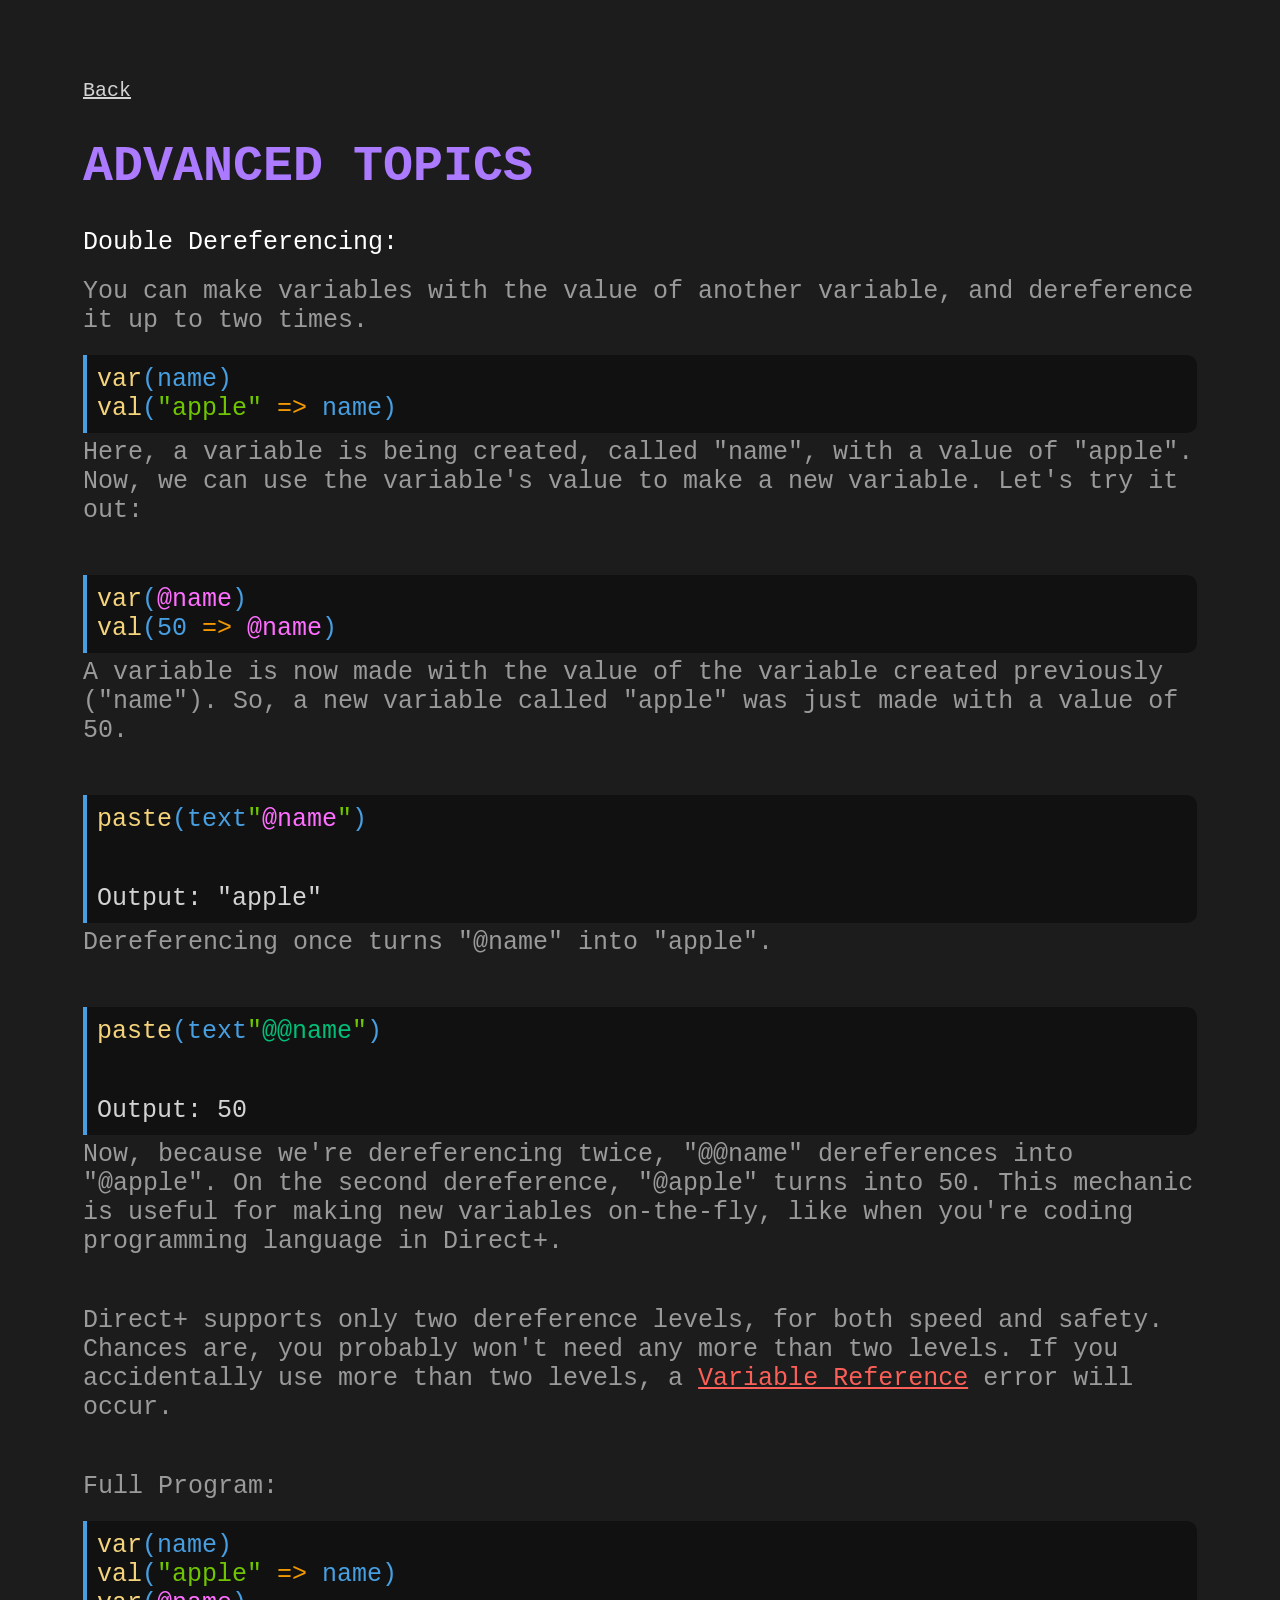
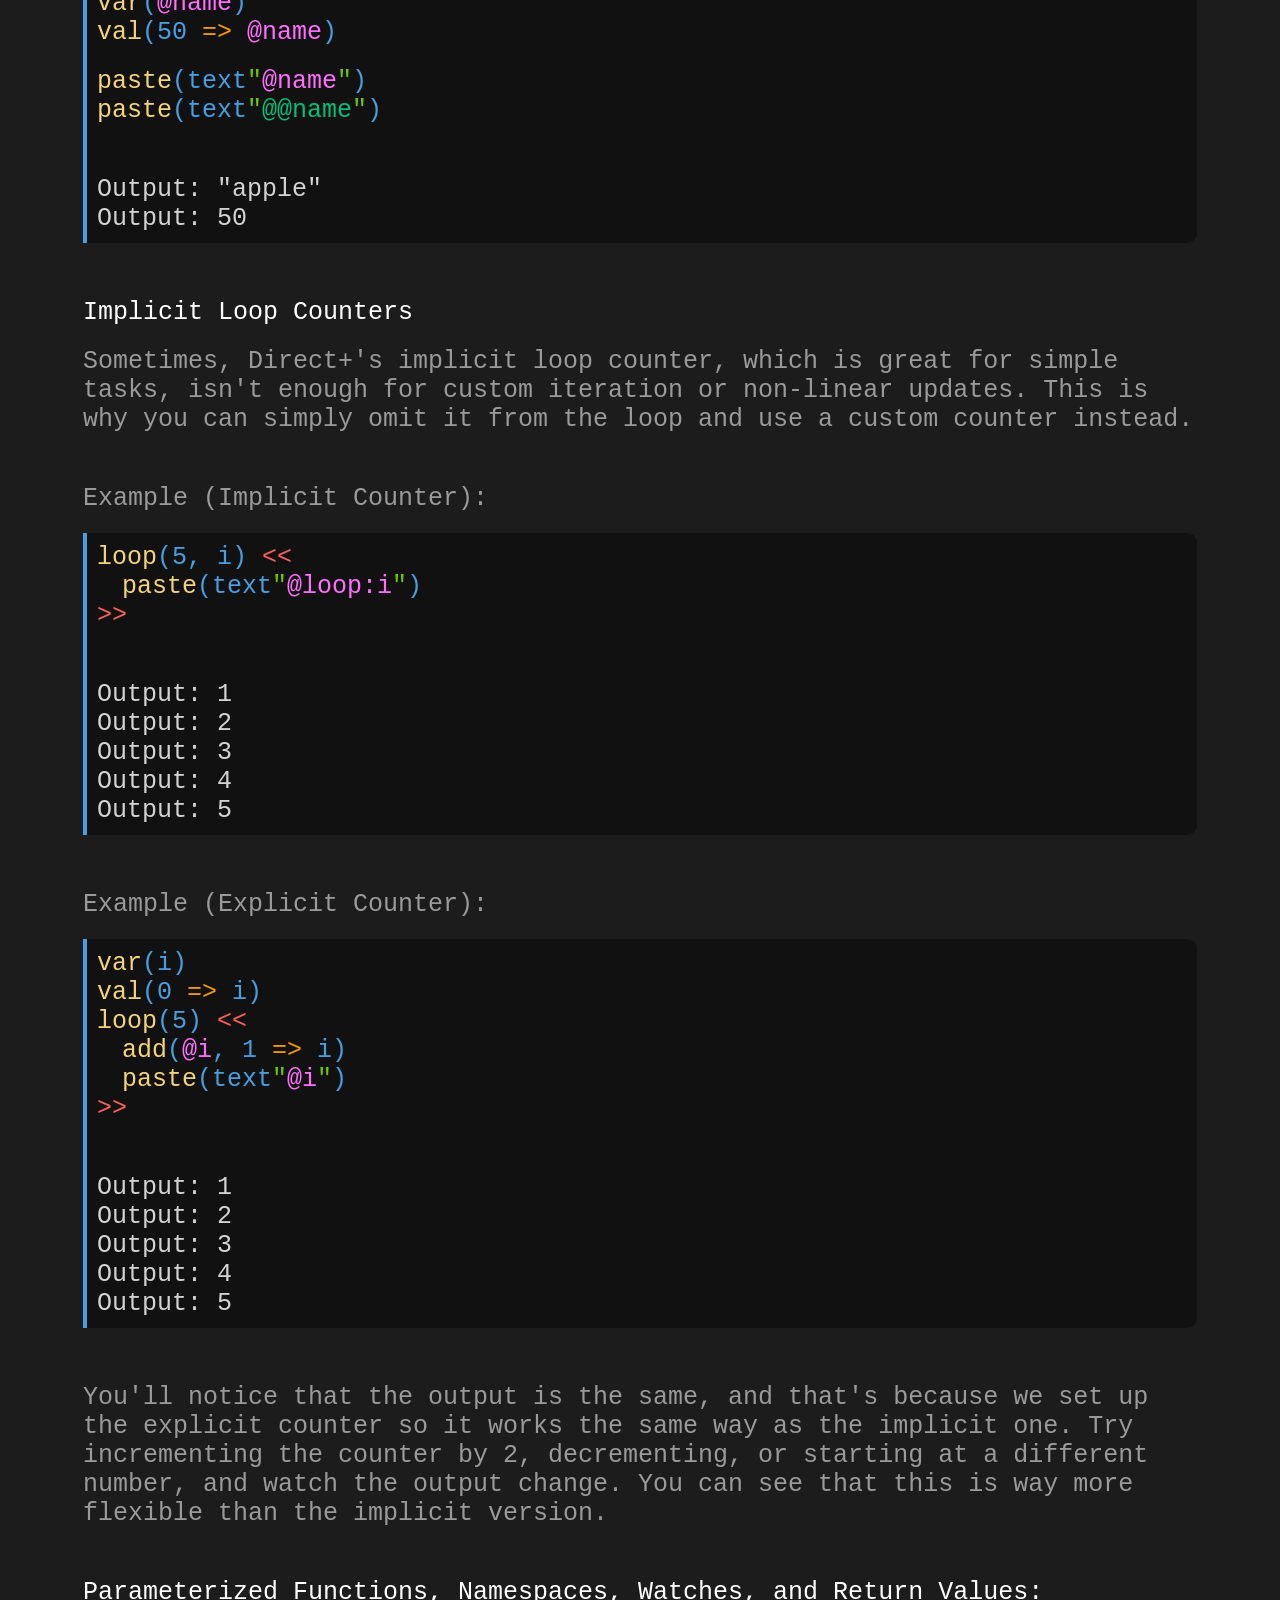
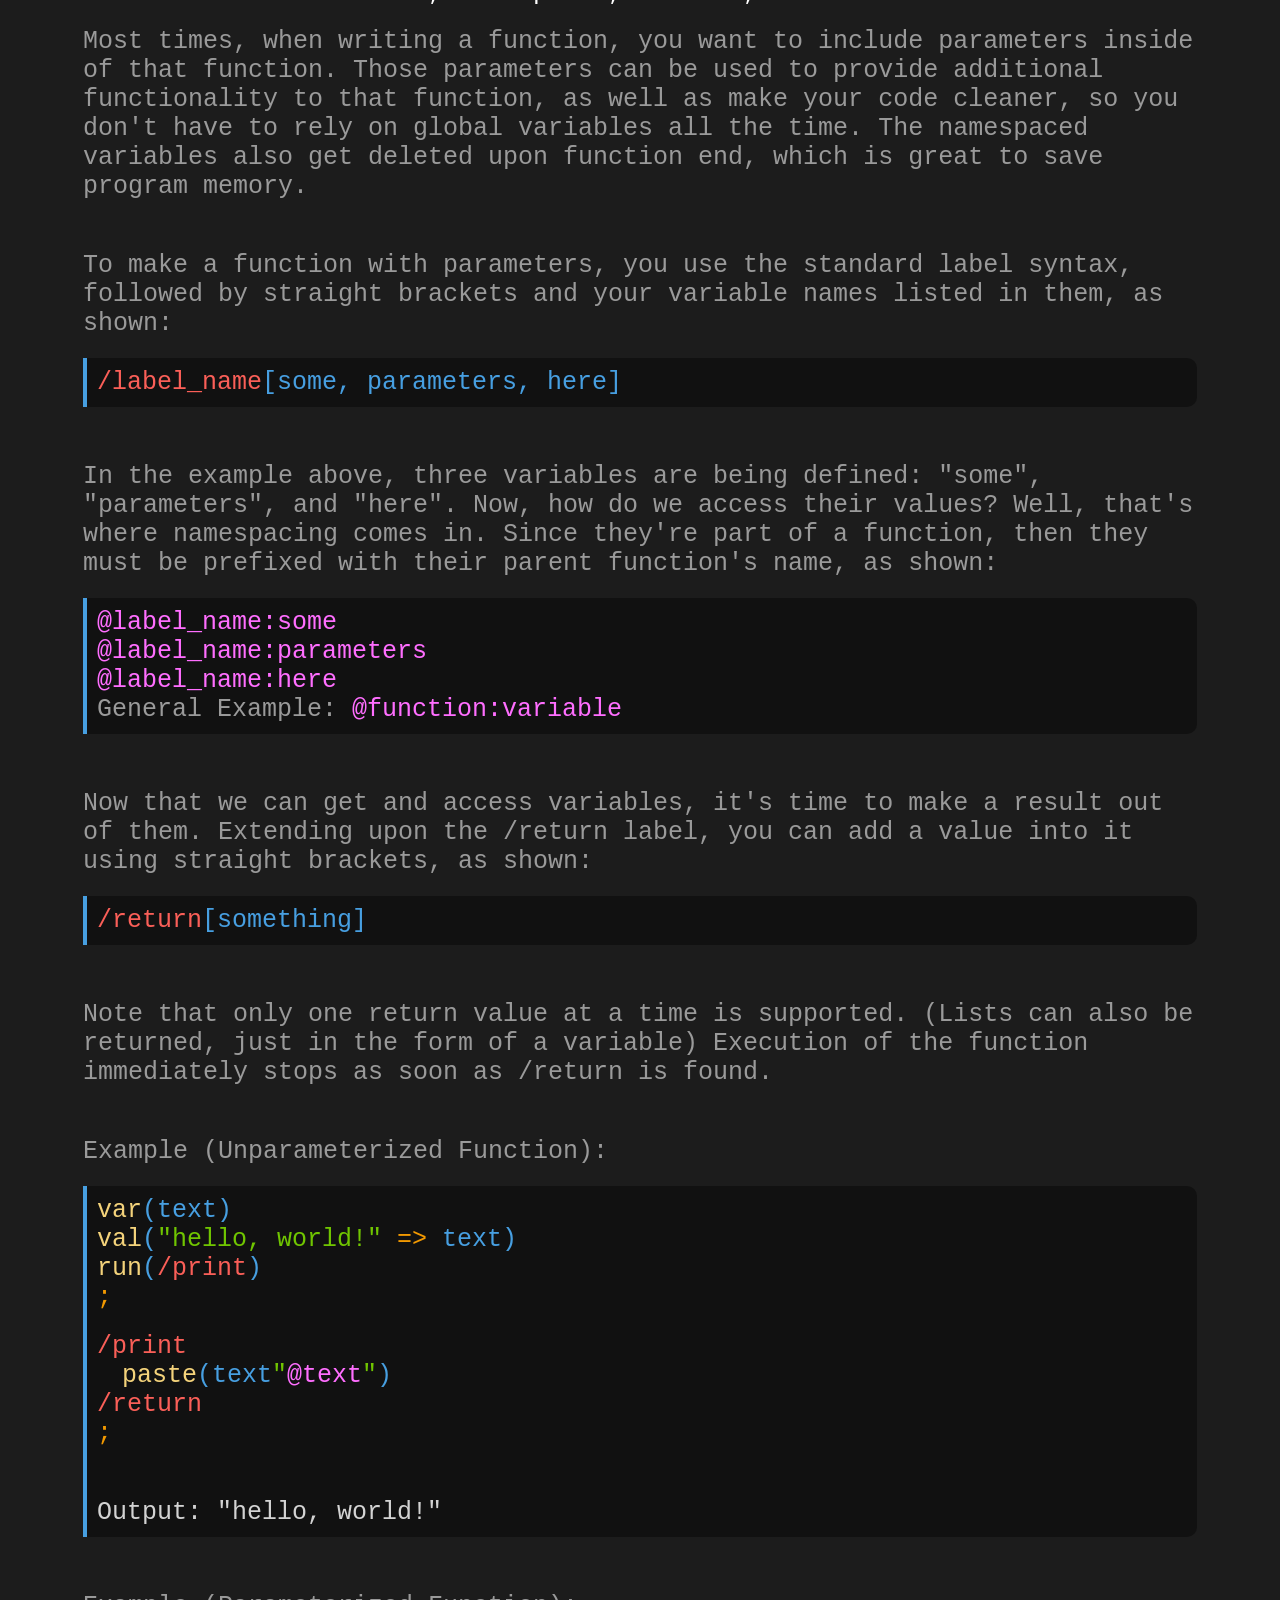
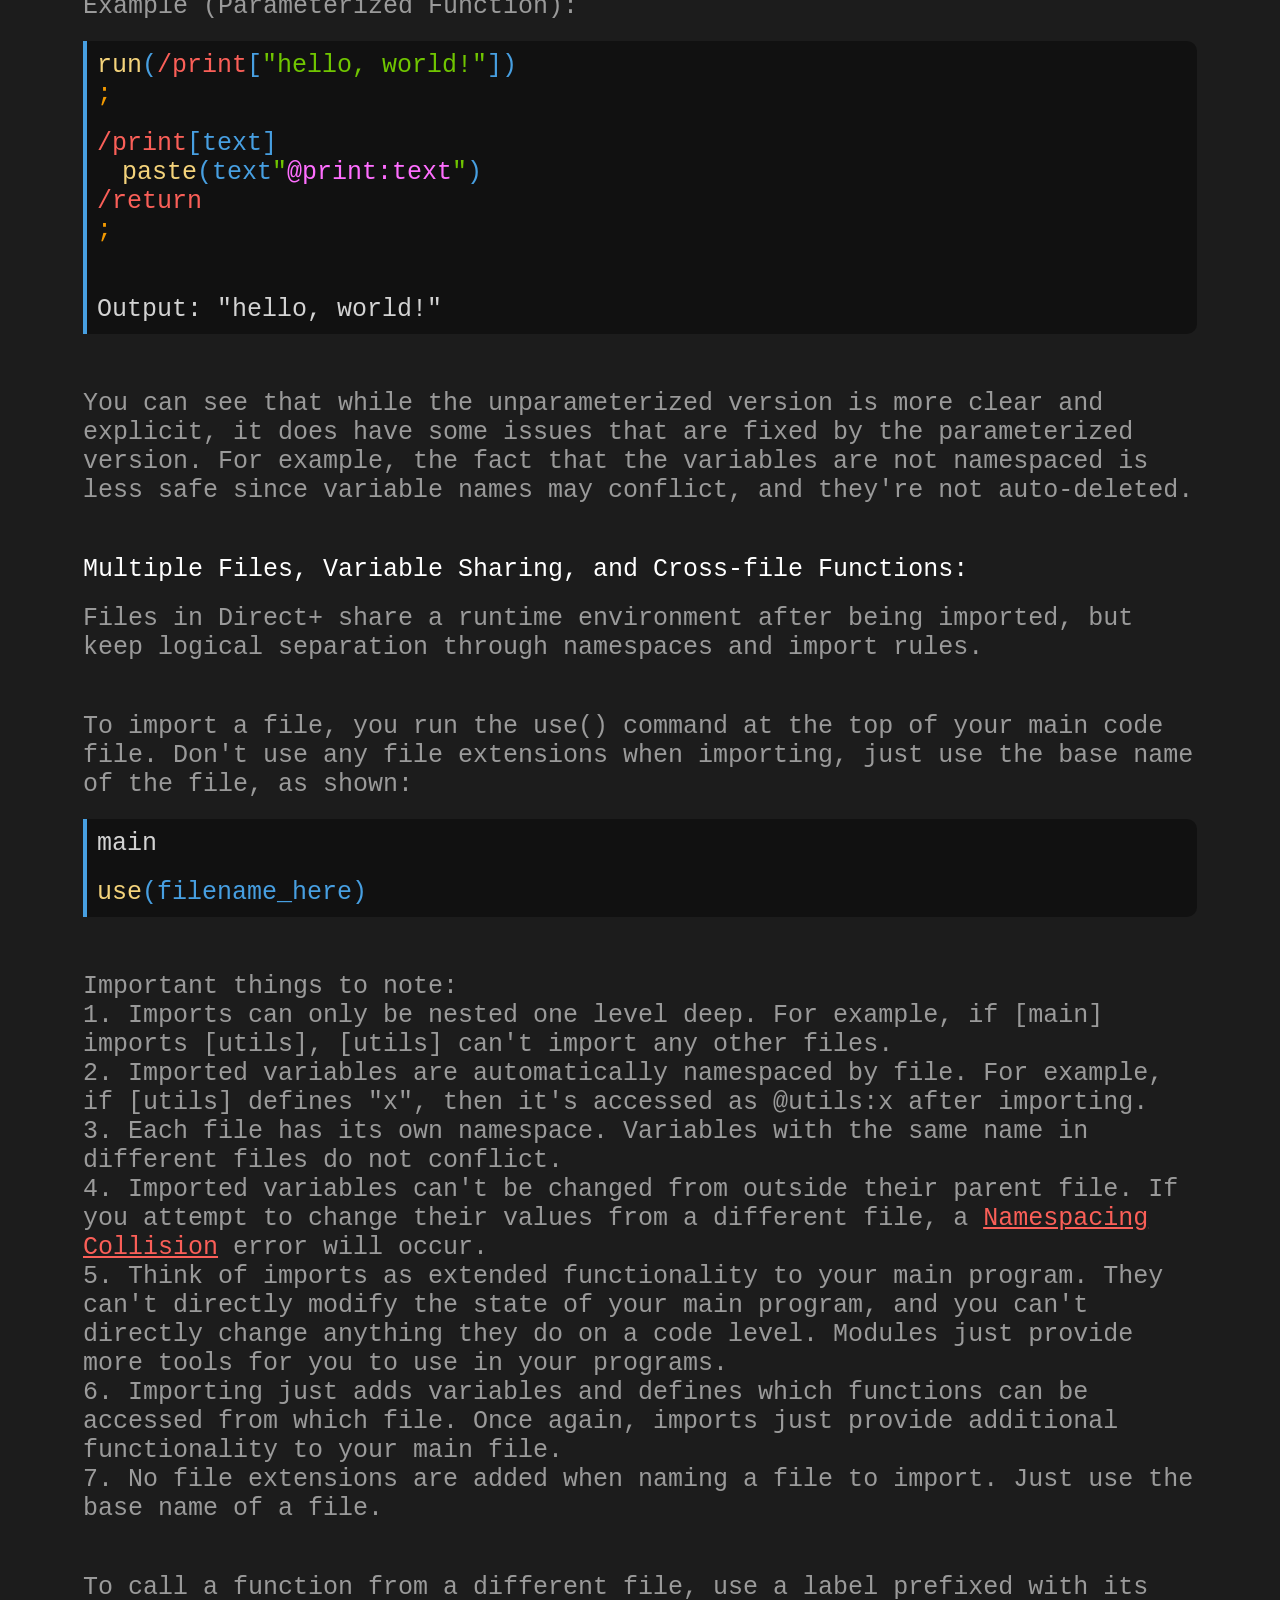
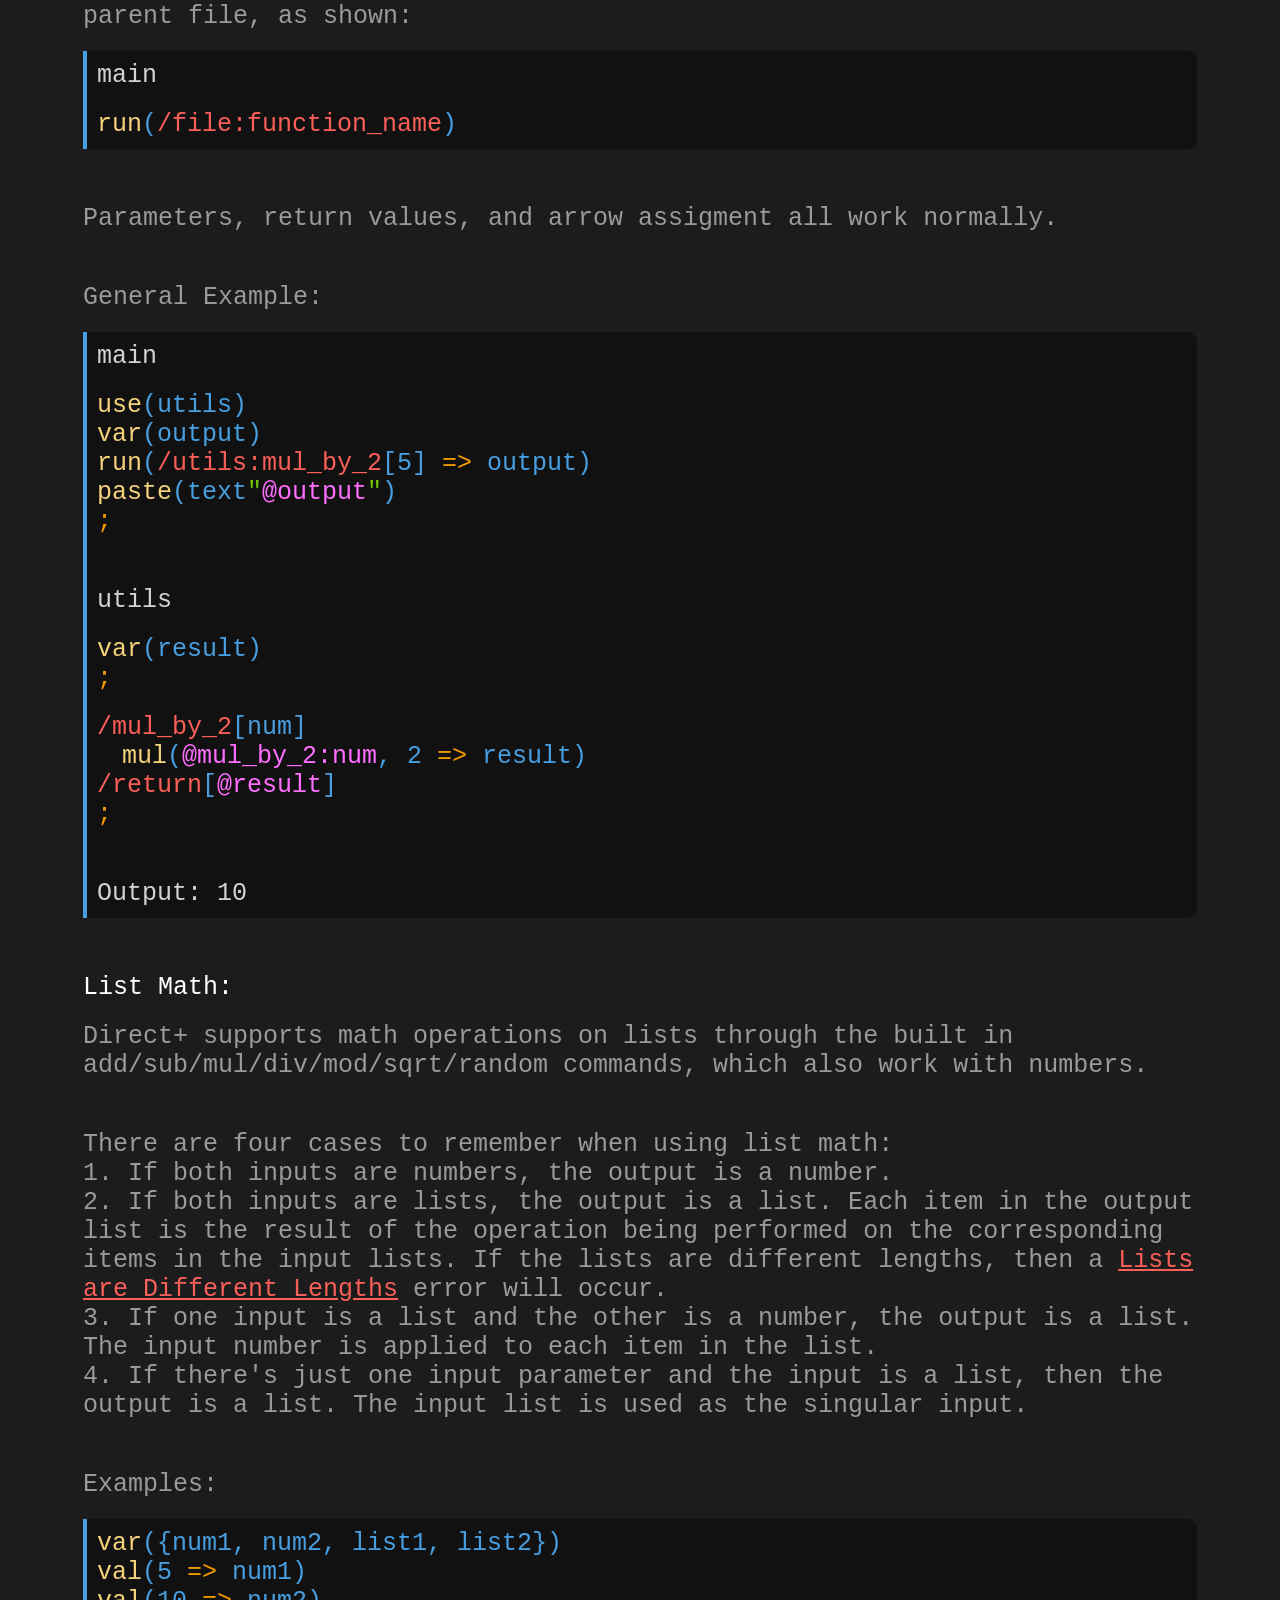
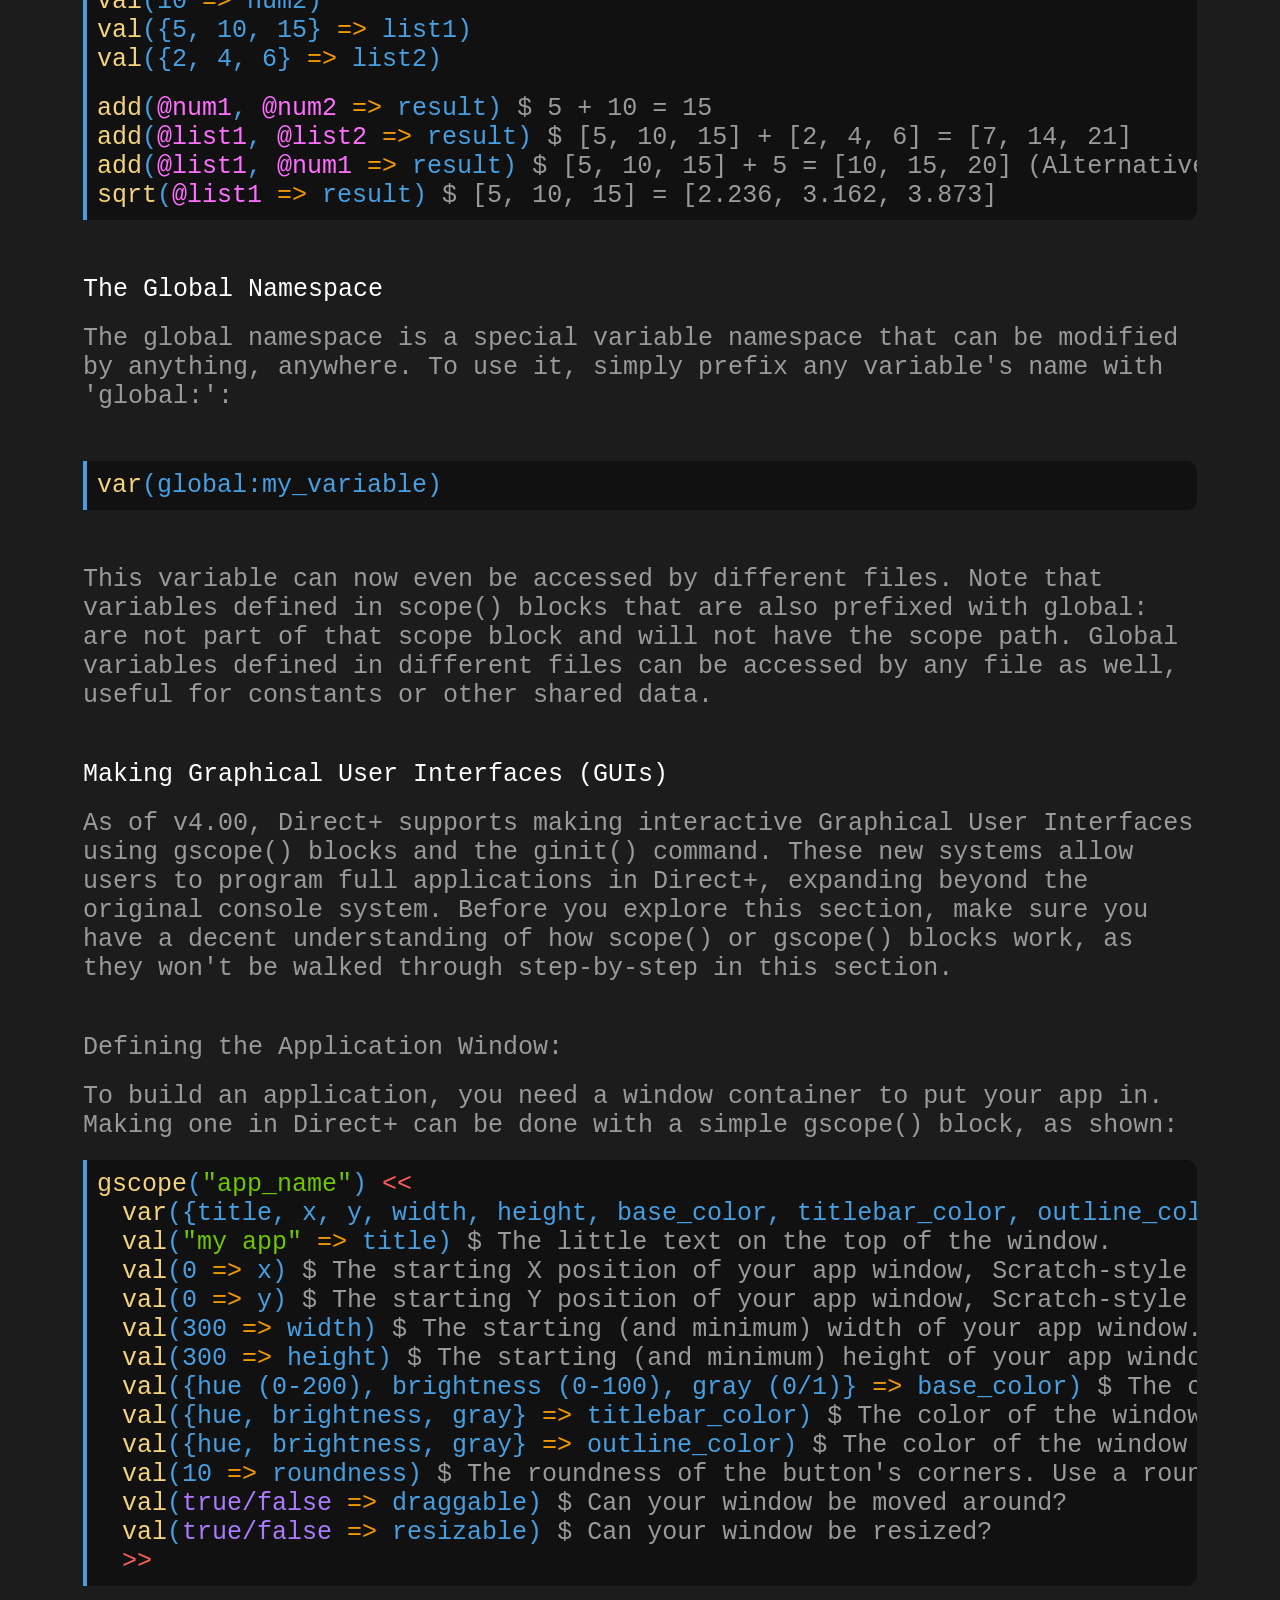
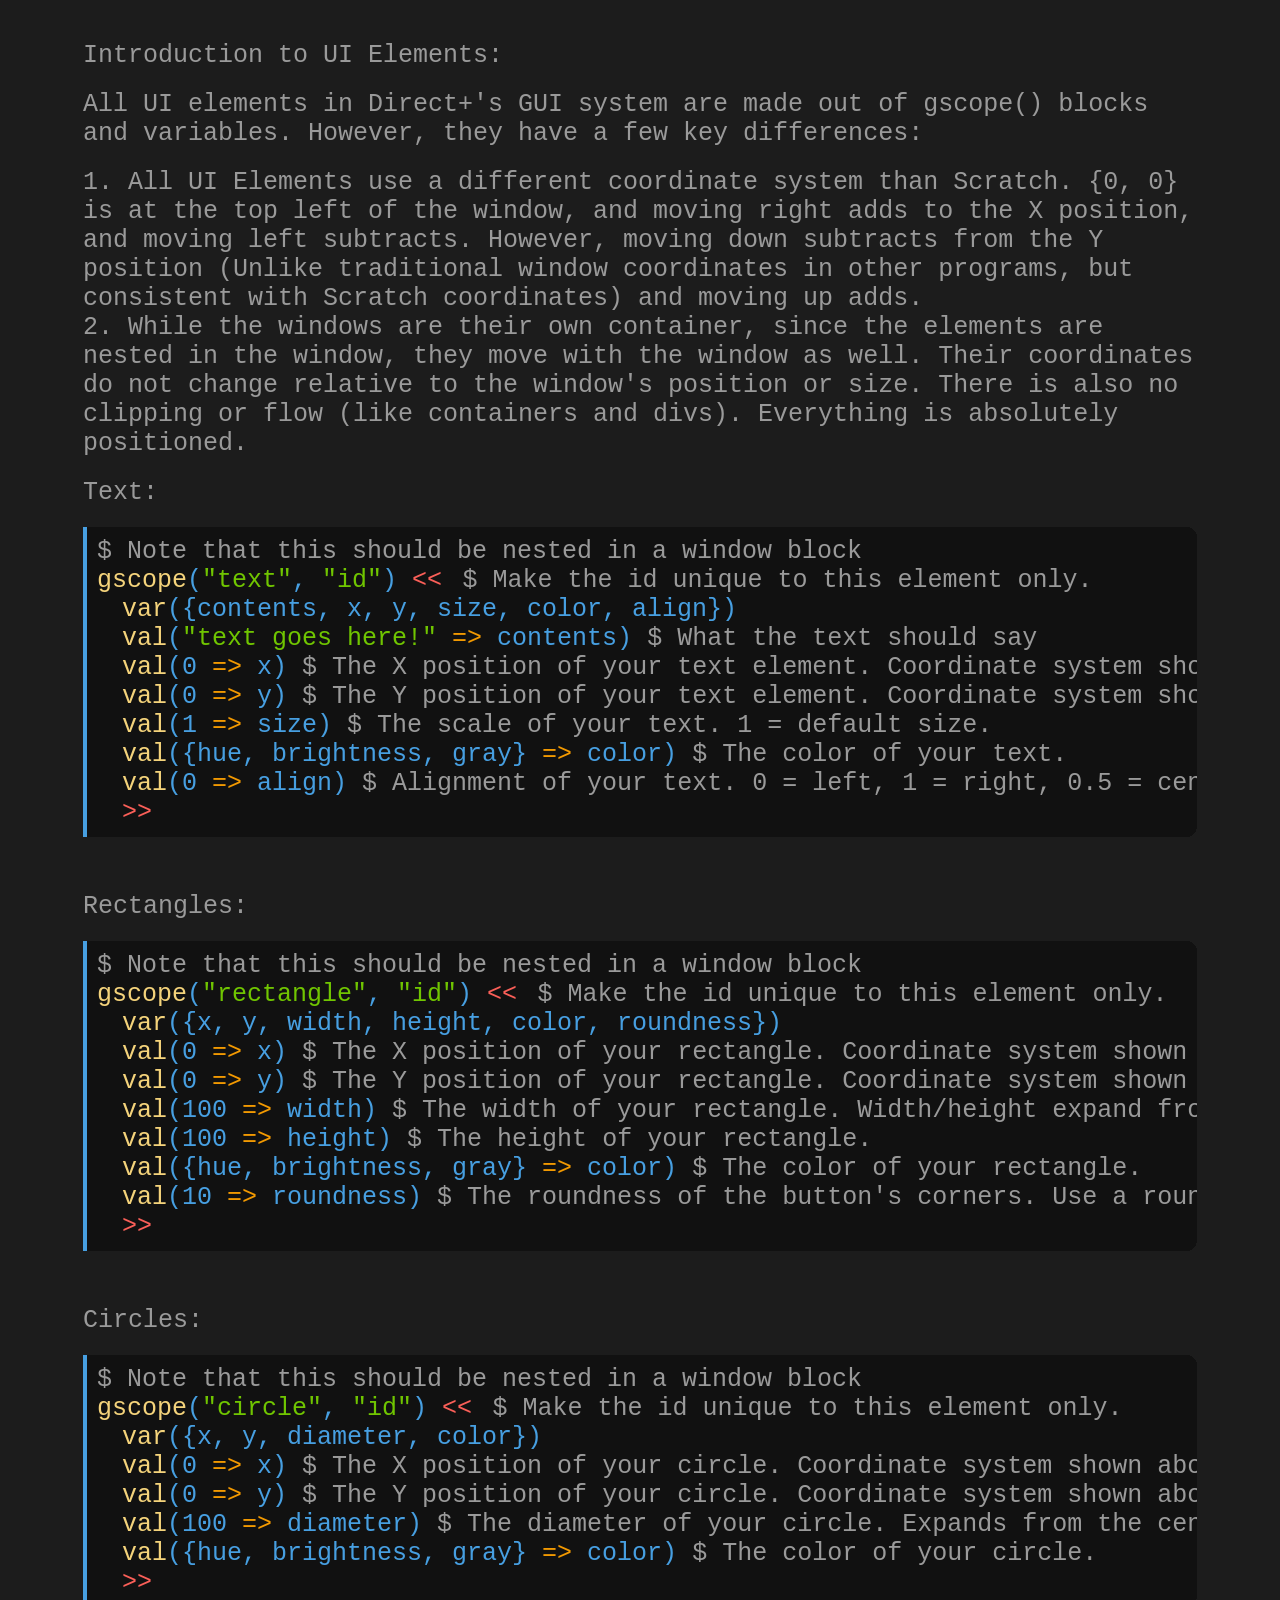
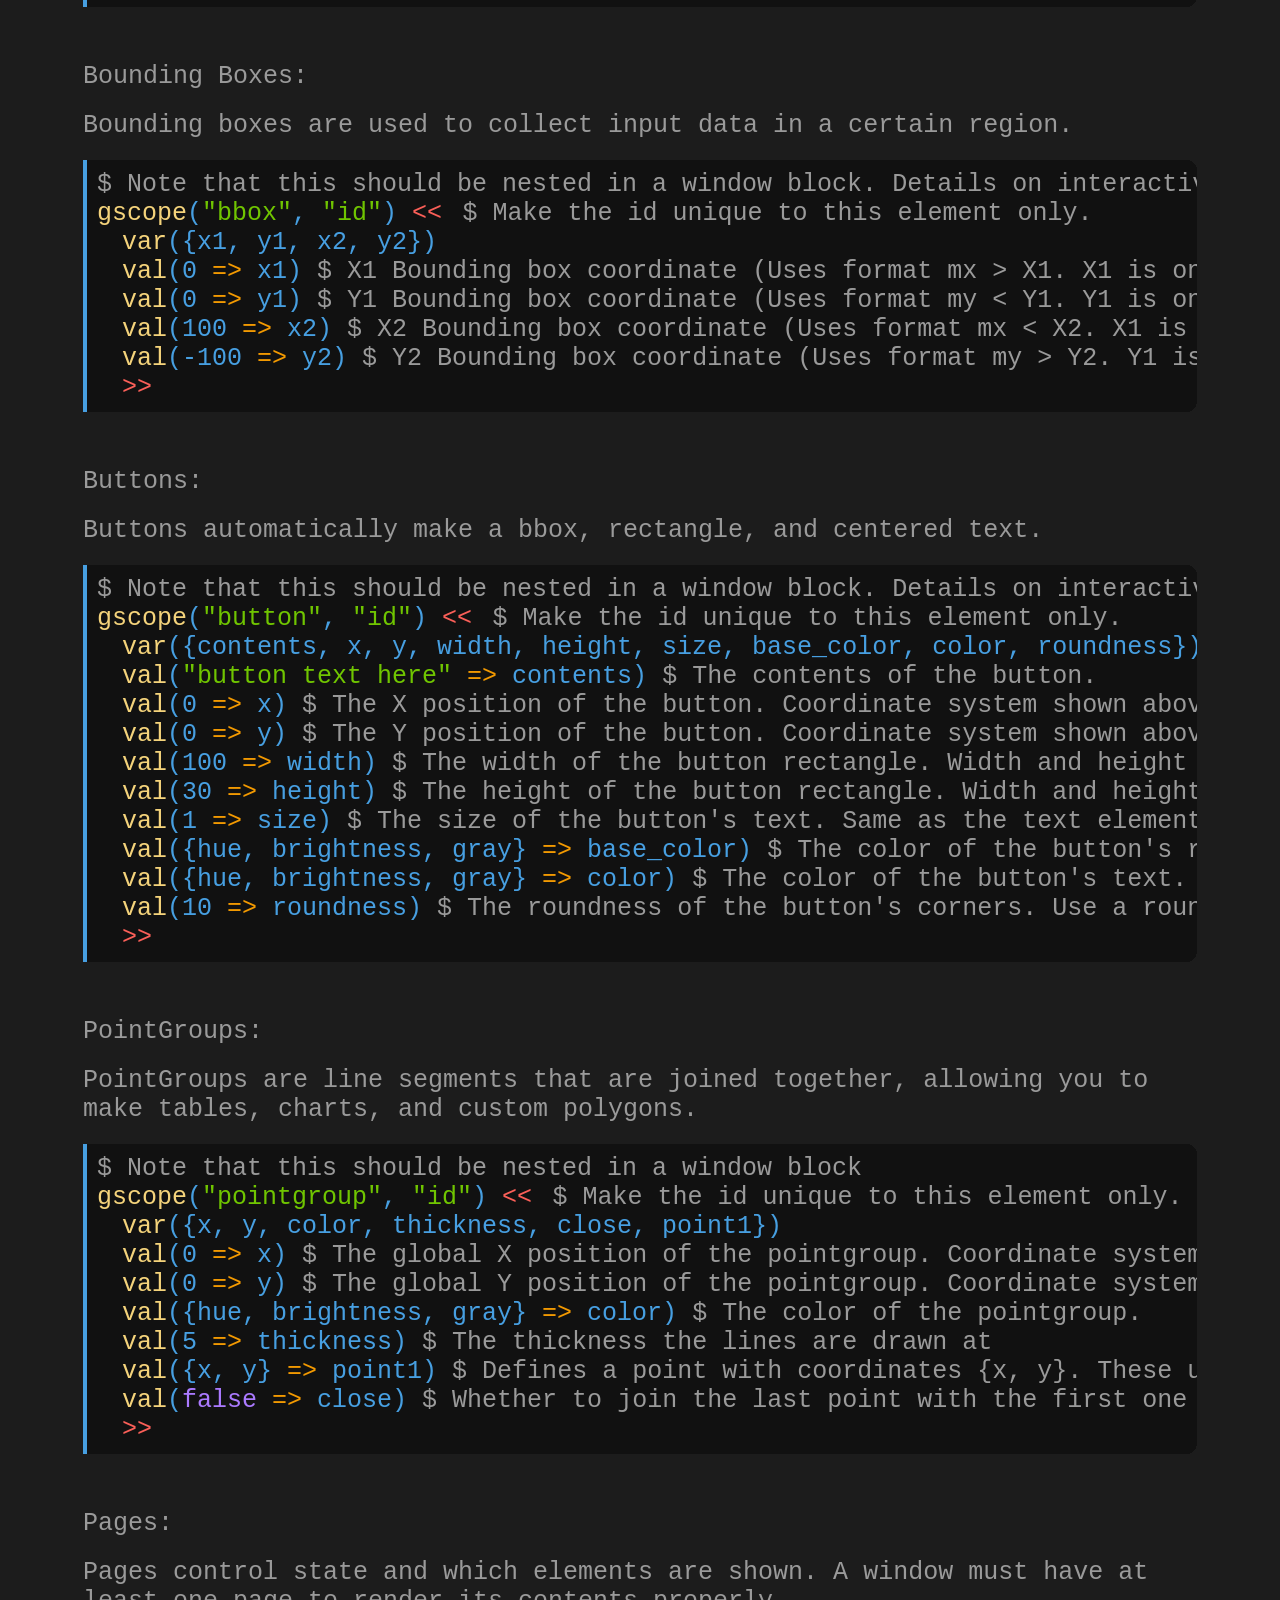
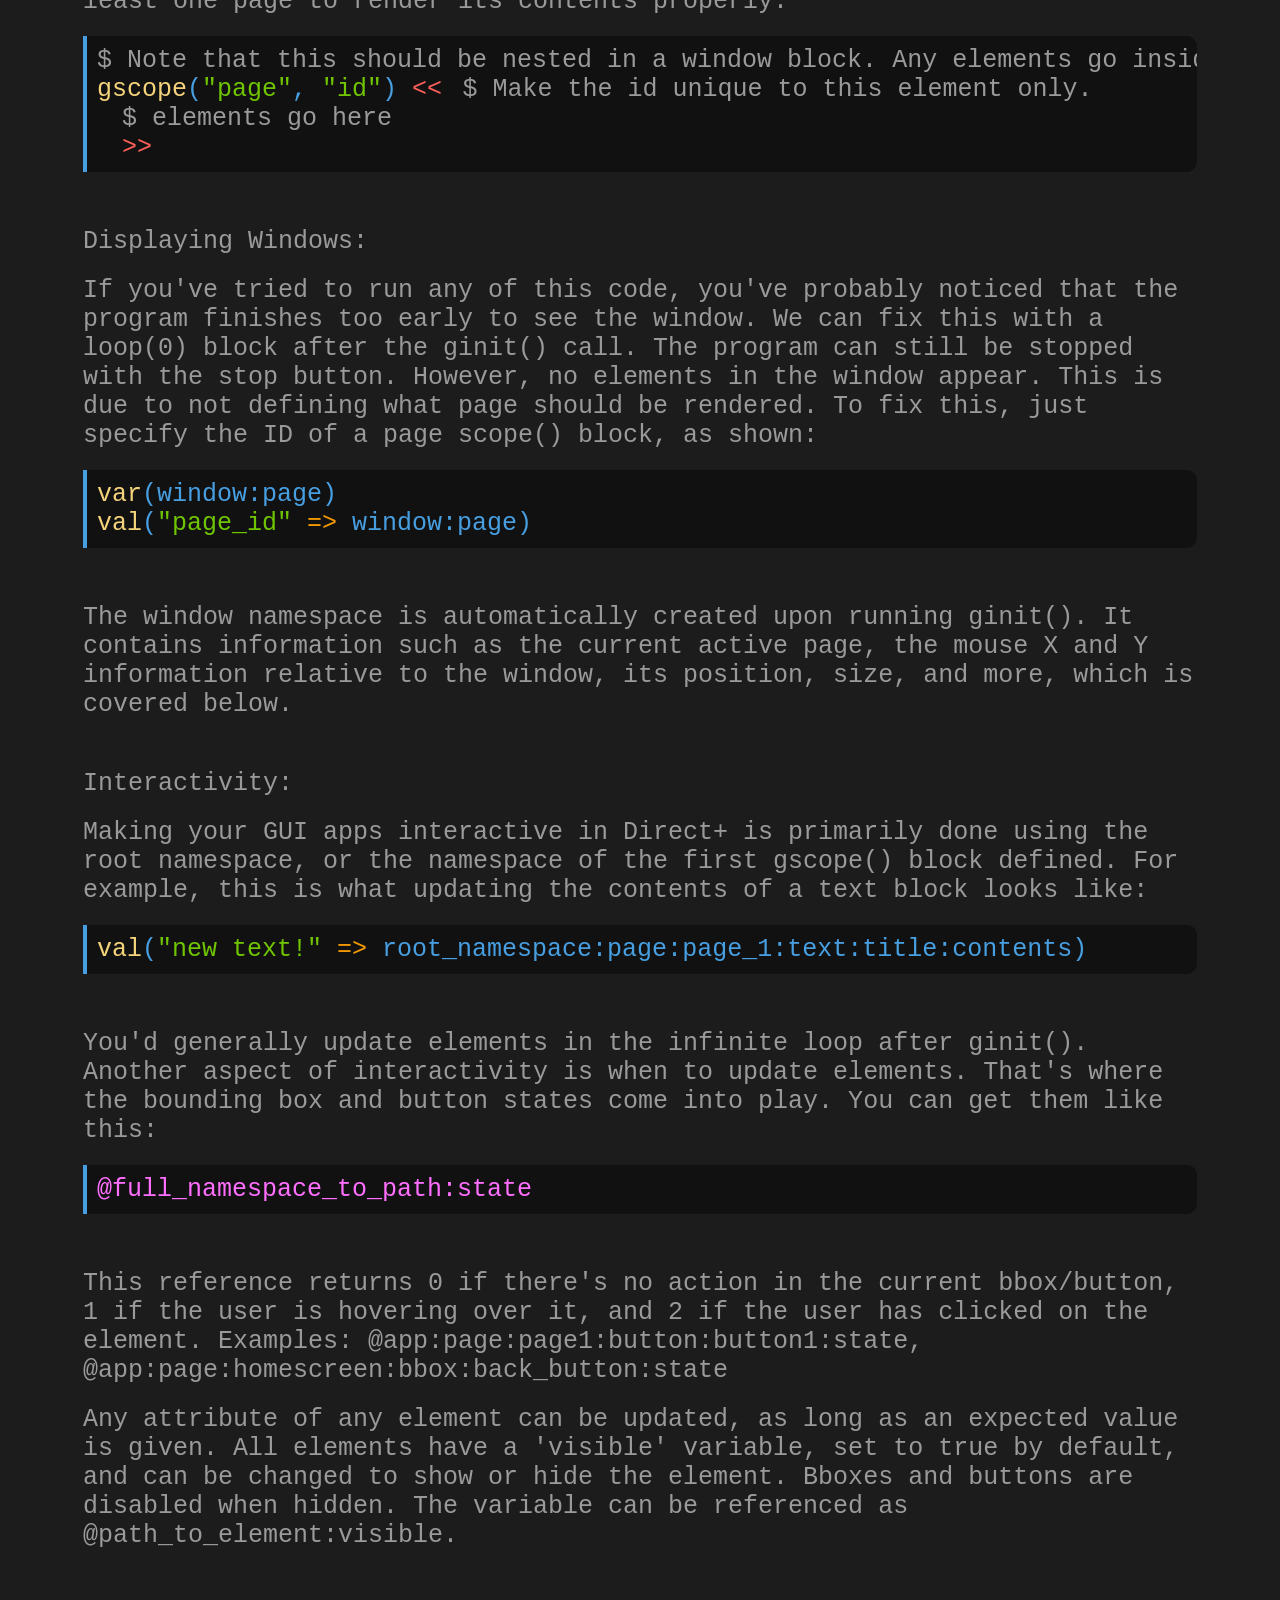
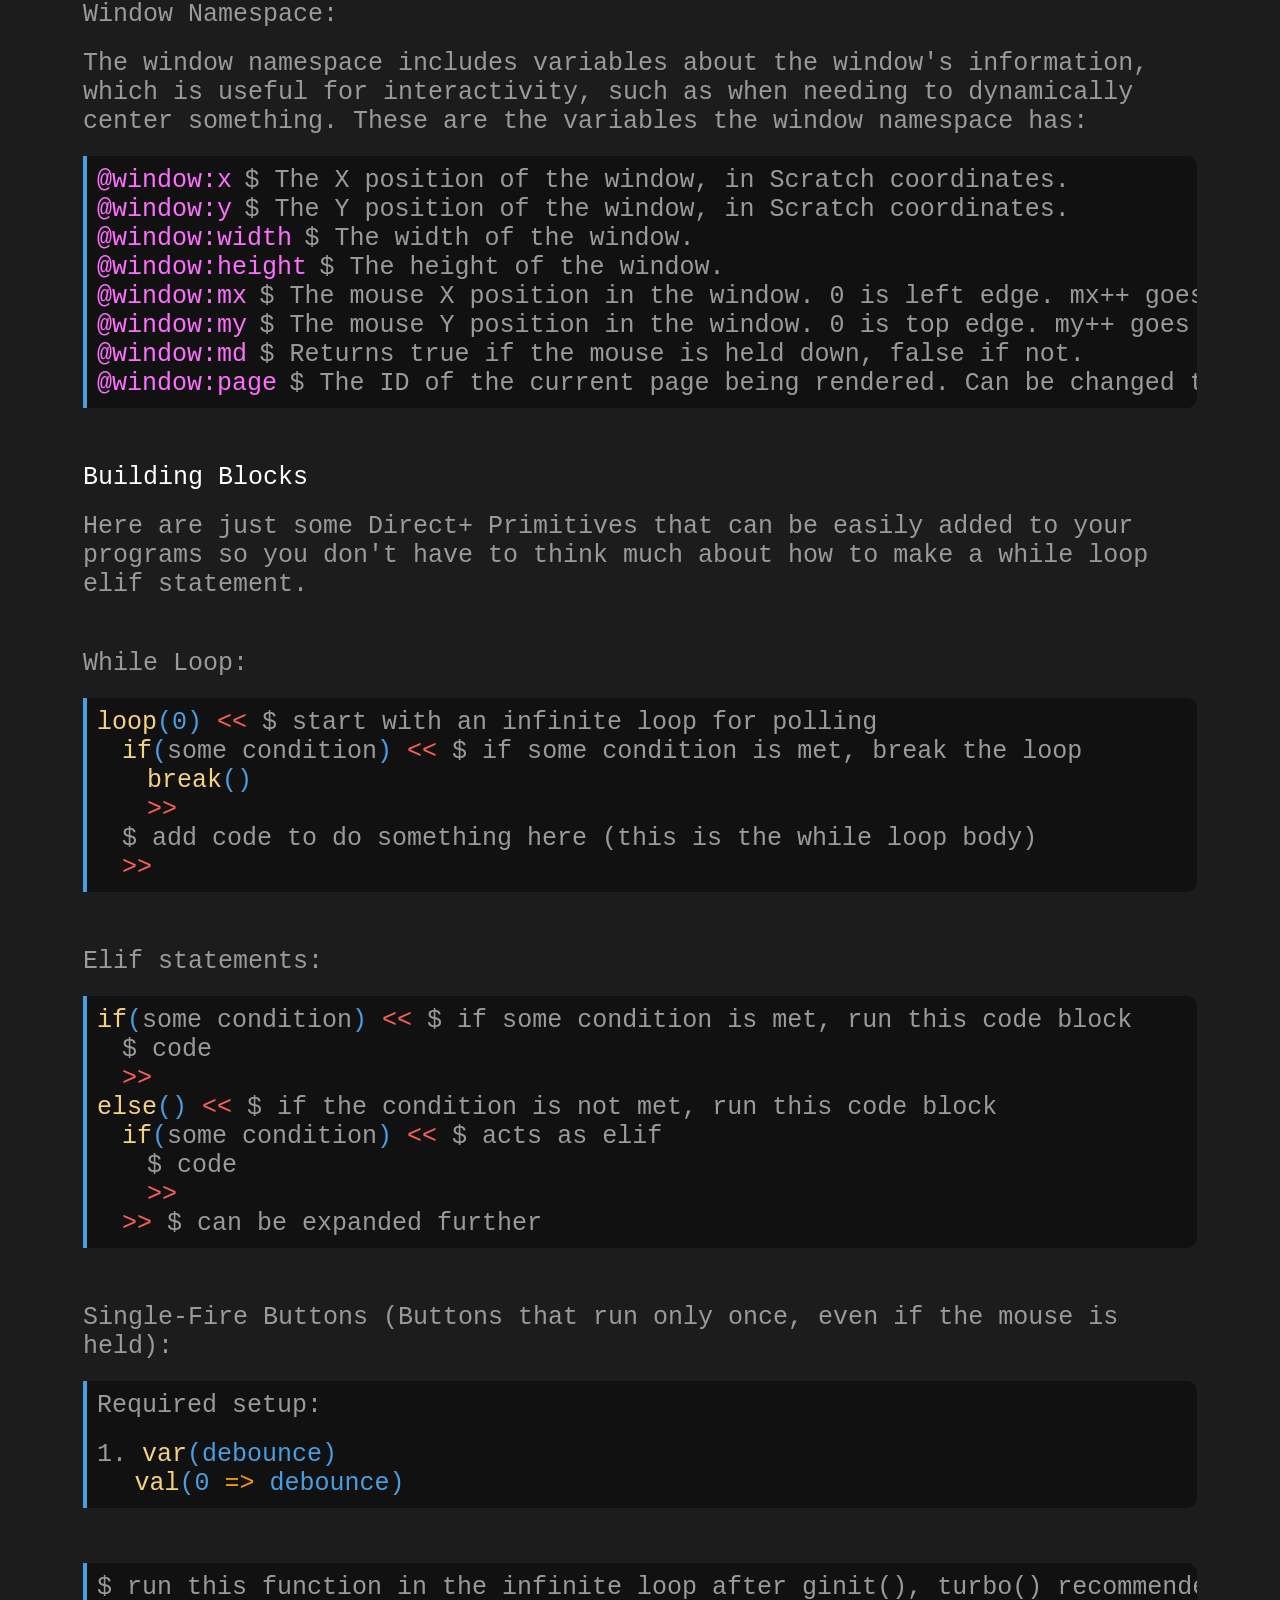
==== commit 3dbf75c2: "Update advancedtopics on GUI behavior" ====
--- a/docs/advancedtopics.html
+++ b/docs/advancedtopics.html
@@ -484,7 +484,7 @@
                 <div class="Break"></div>
                 
                 <div class="Explanation">1. All UI Elements use a different coordinate system than Scratch. {0, 0} is at the top left of the window, and moving right adds to the X position, and moving left subtracts. However, moving down subtracts from the Y position (Unlike traditional window coordinates in other programs, but consistent with Scratch coordinates) and moving up adds.</div>
-                <div class="Explanation">2. While the windows are their own container, since the elements are nested in the window, they move with the window as well. Their coordinates do not change relative to the window's position or size.</div>
+                <div class="Explanation">2. While the windows are their own container, since the elements are nested in the window, they move with the window as well. Their coordinates do not change relative to the window's position or size. There is also no clipping or flow (like containers and divs). Everything is absolutely positioned.</div>
                 <div class="Break"></div>
 
                 <div class="Explanation">Text: </div>
@@ -948,4 +948,4 @@
             </div>
         </div>
     </body>
-</html>
+</html>
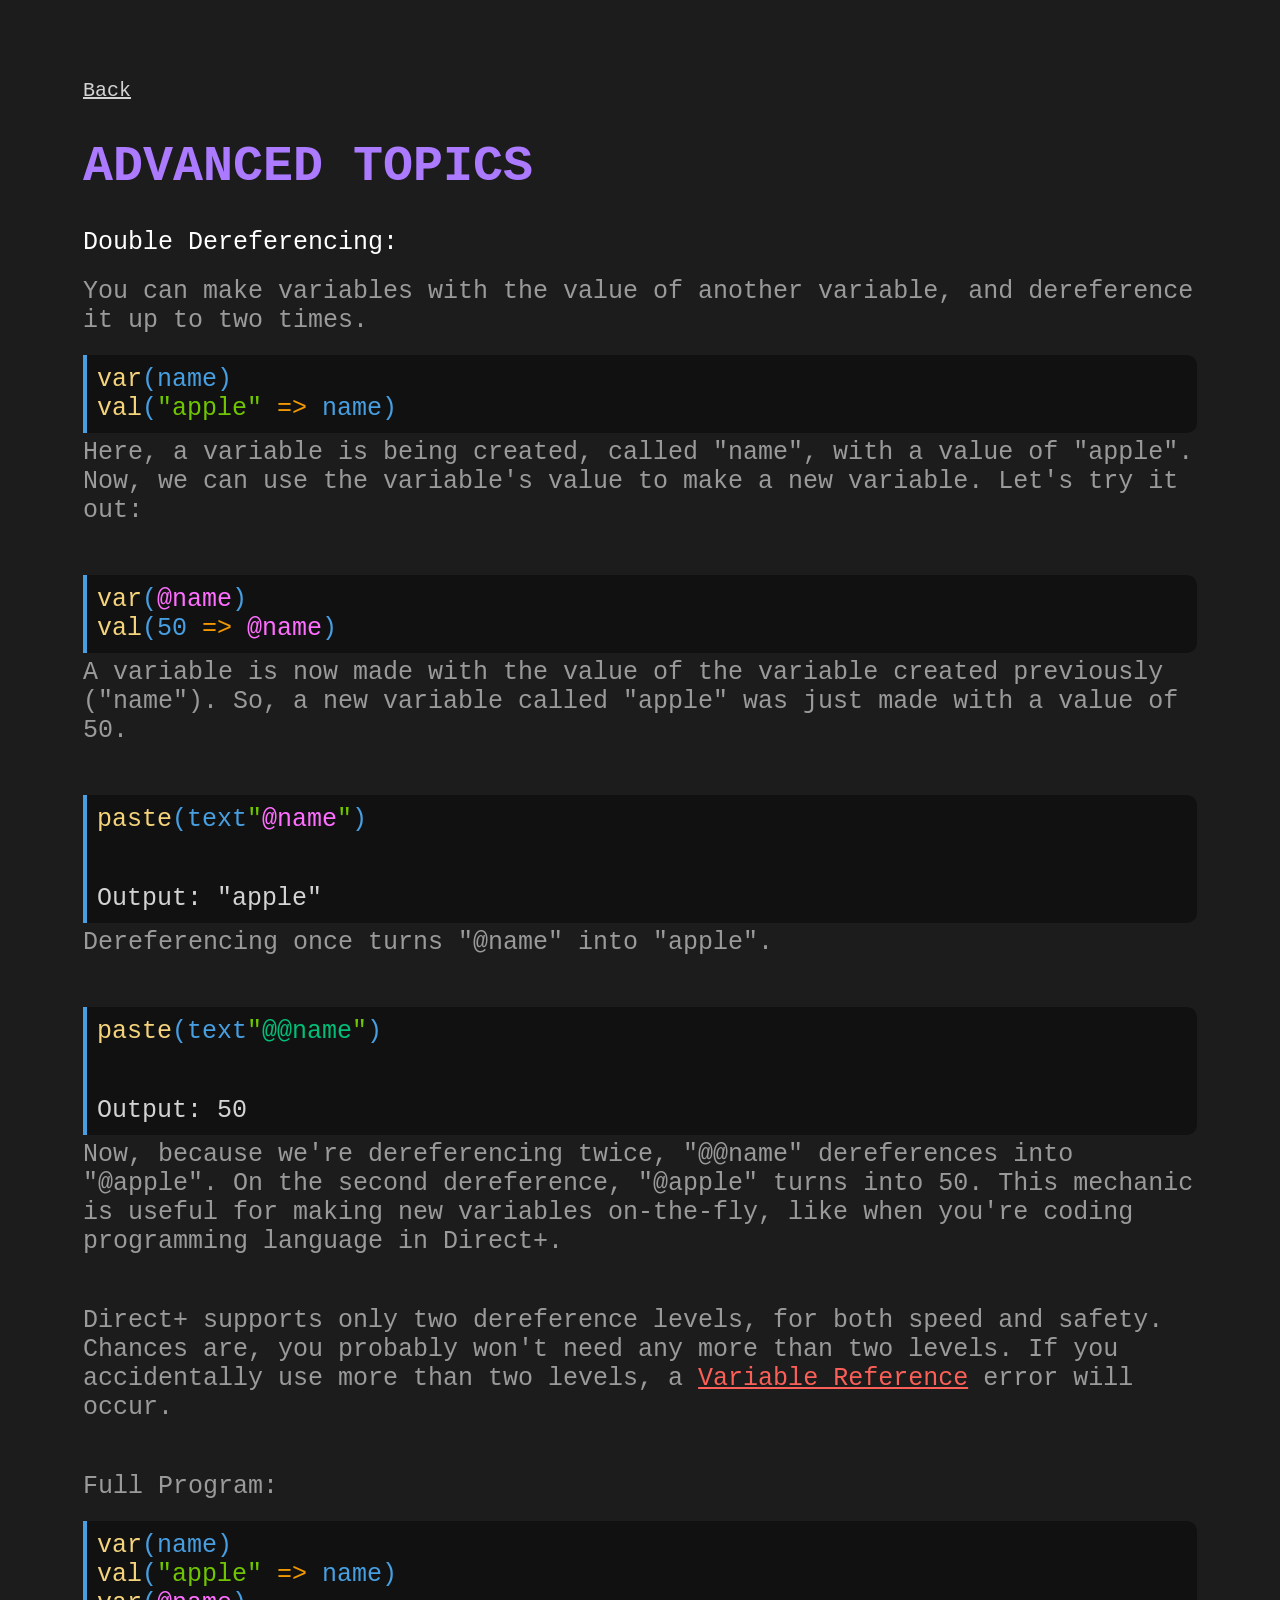
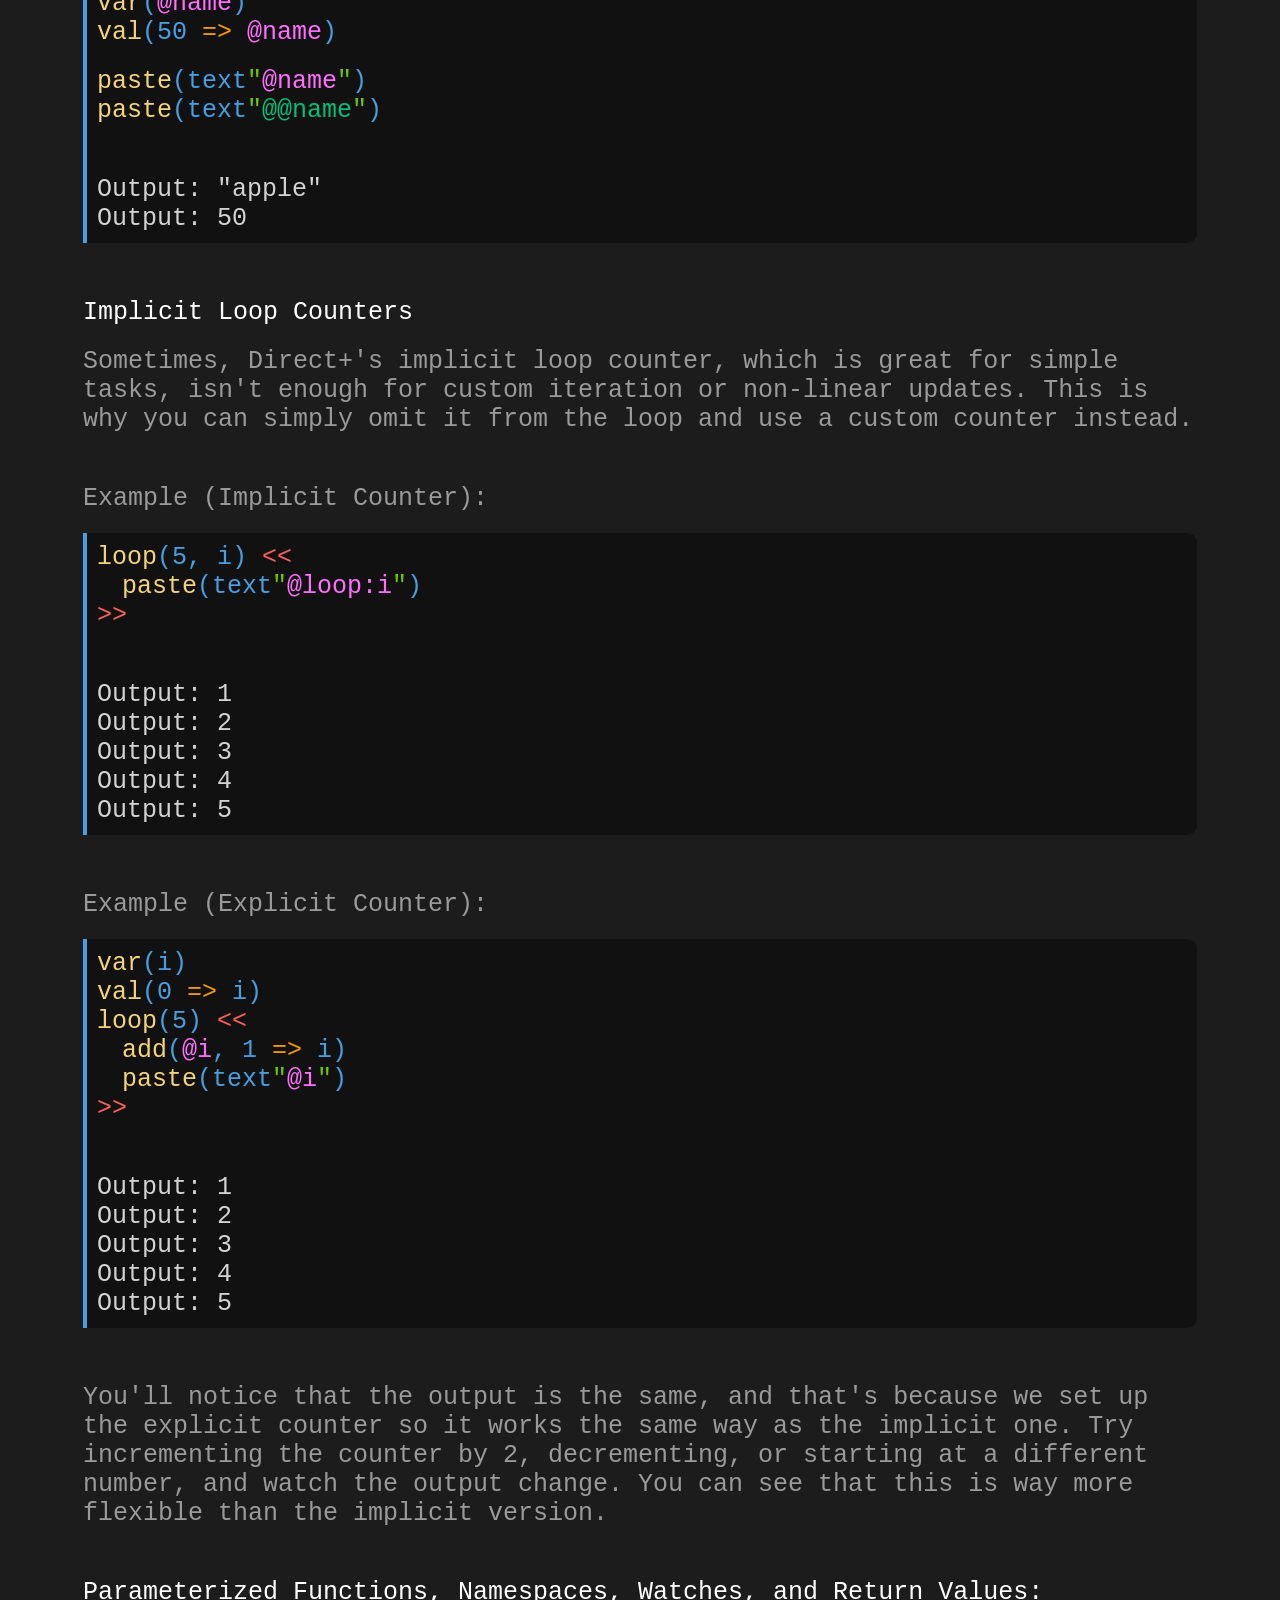
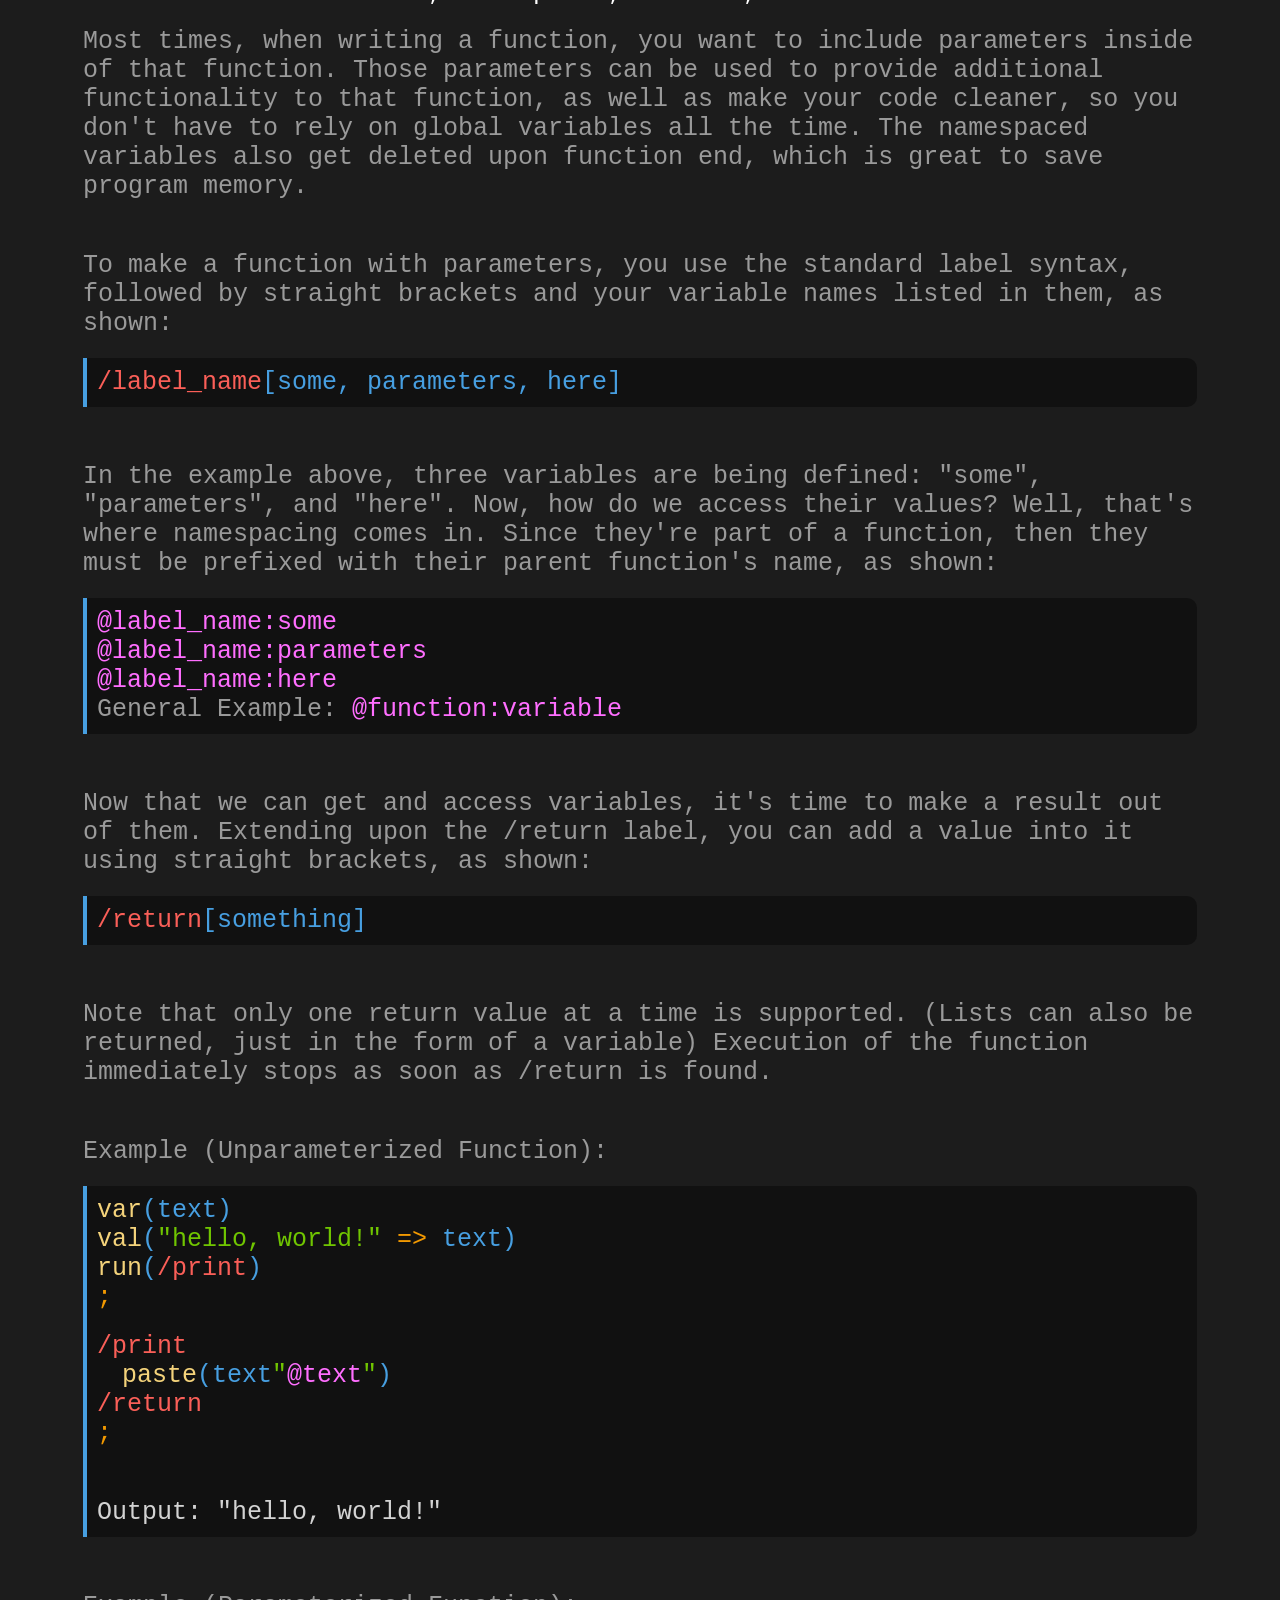
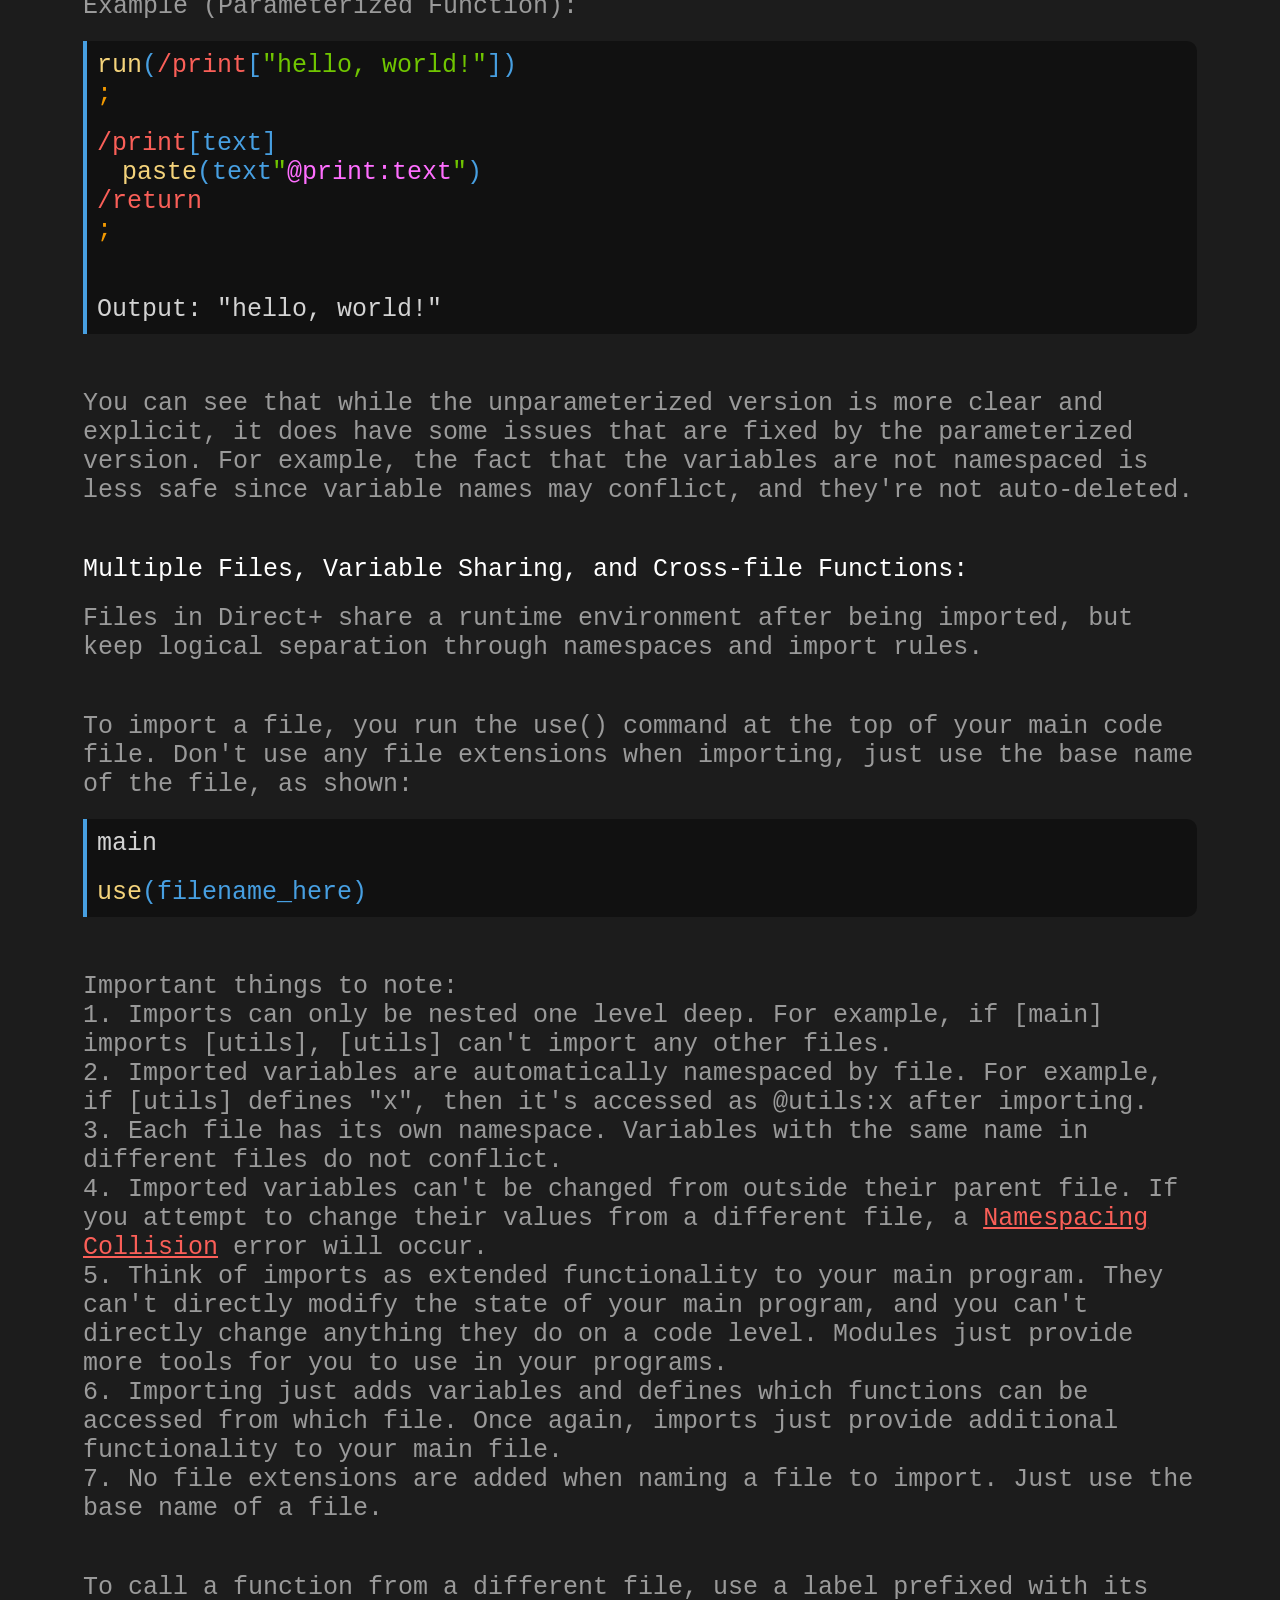
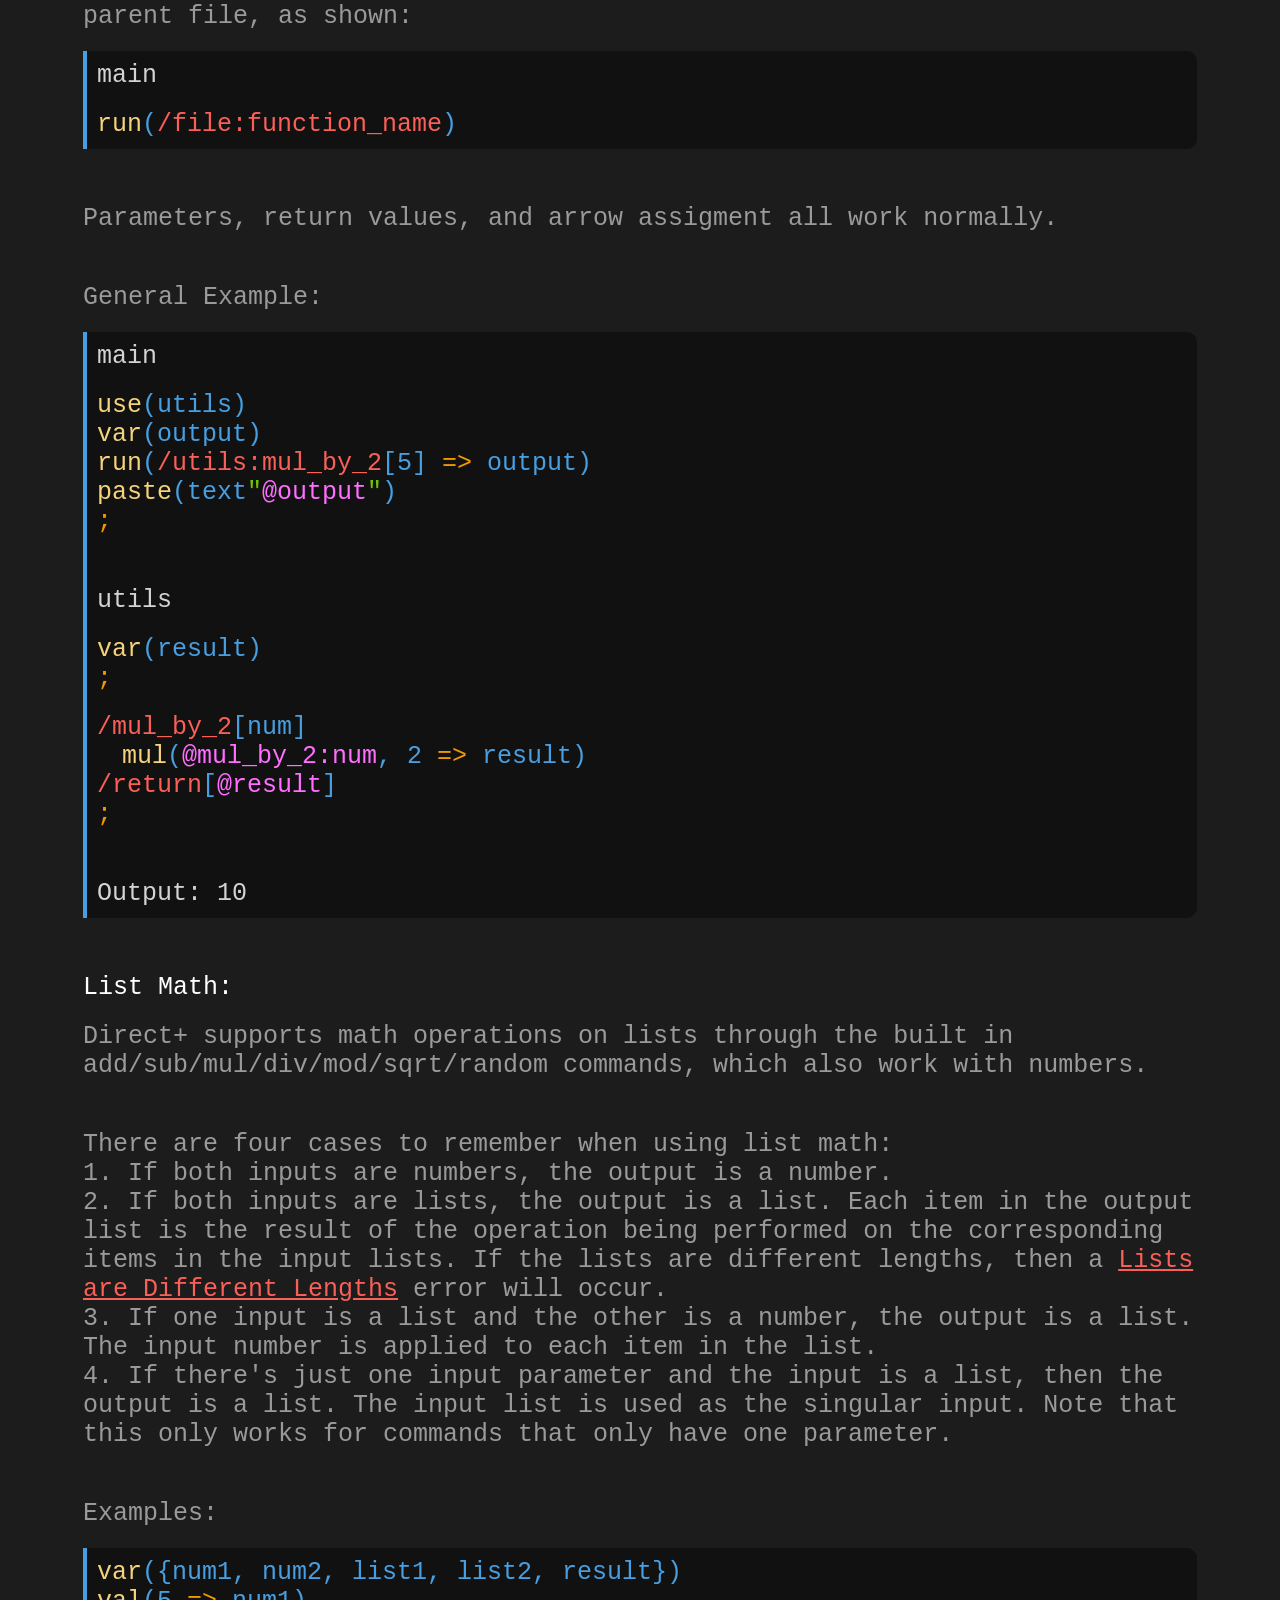
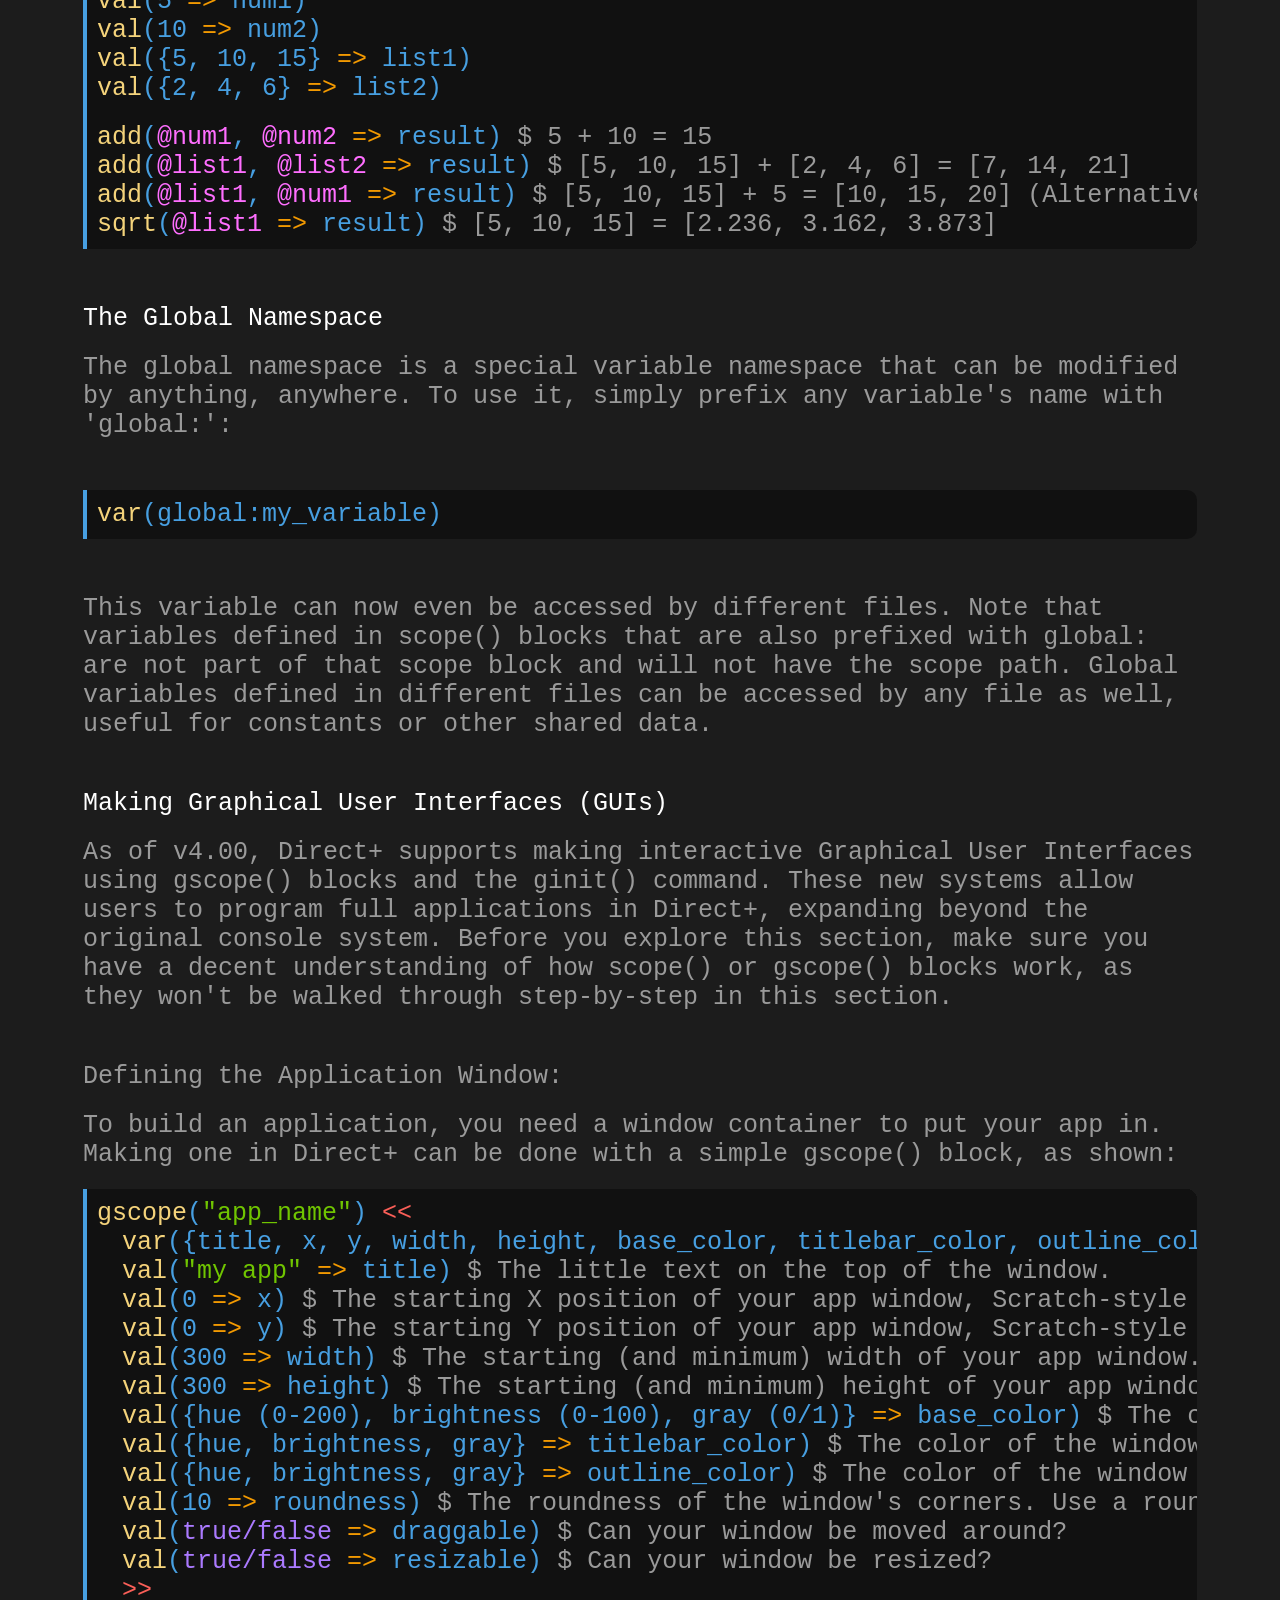
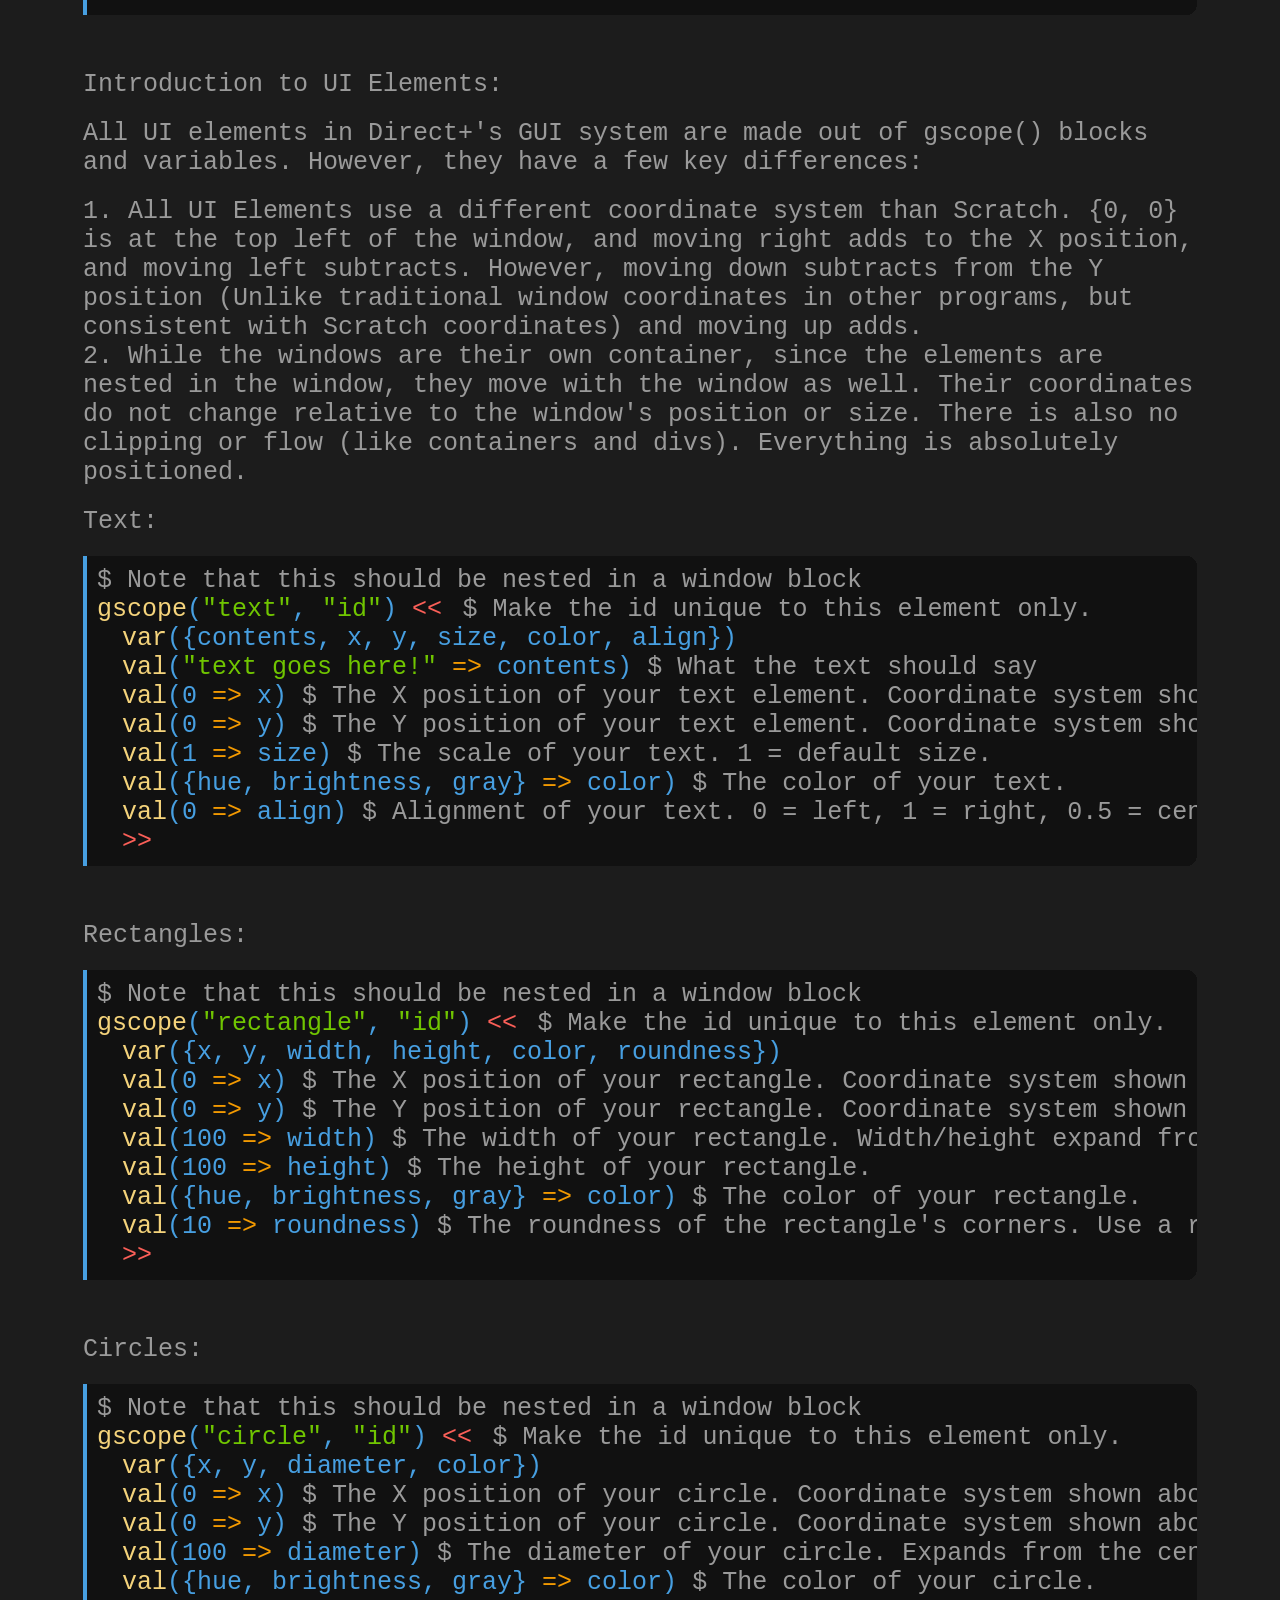
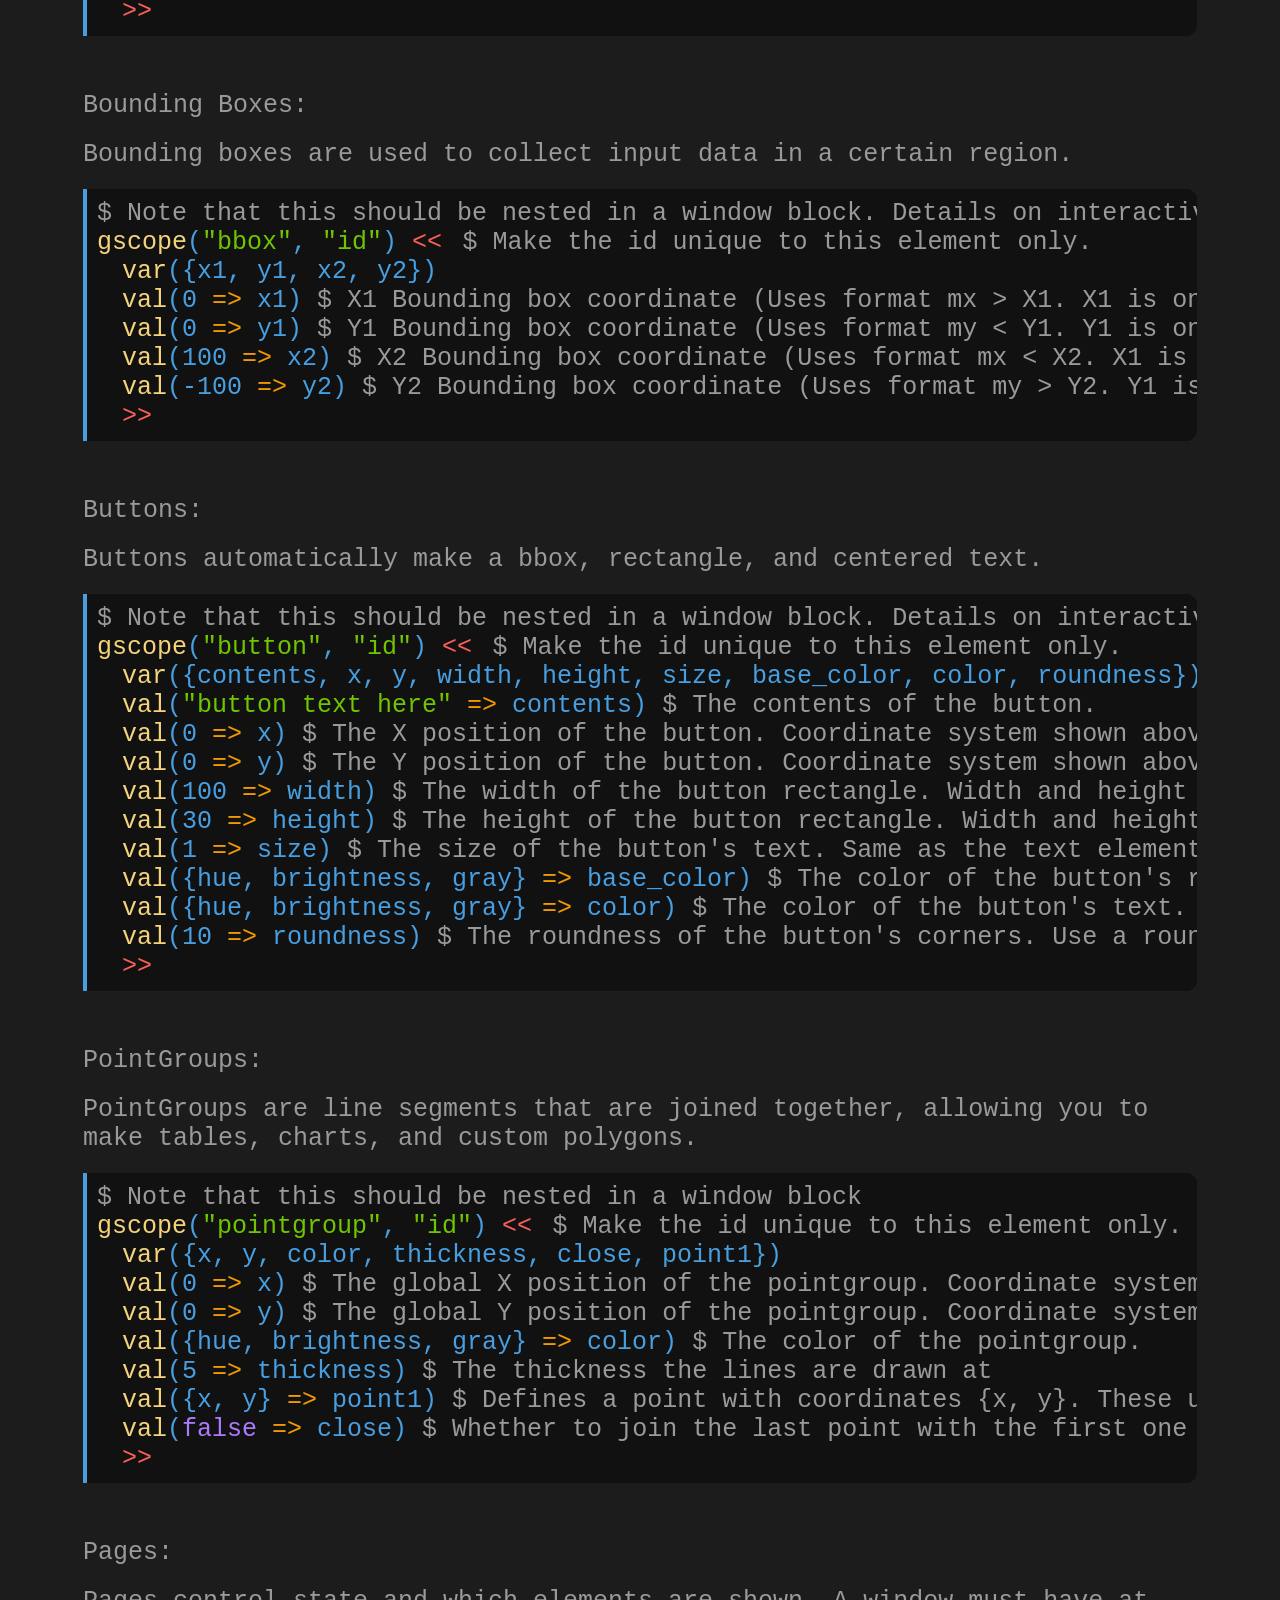
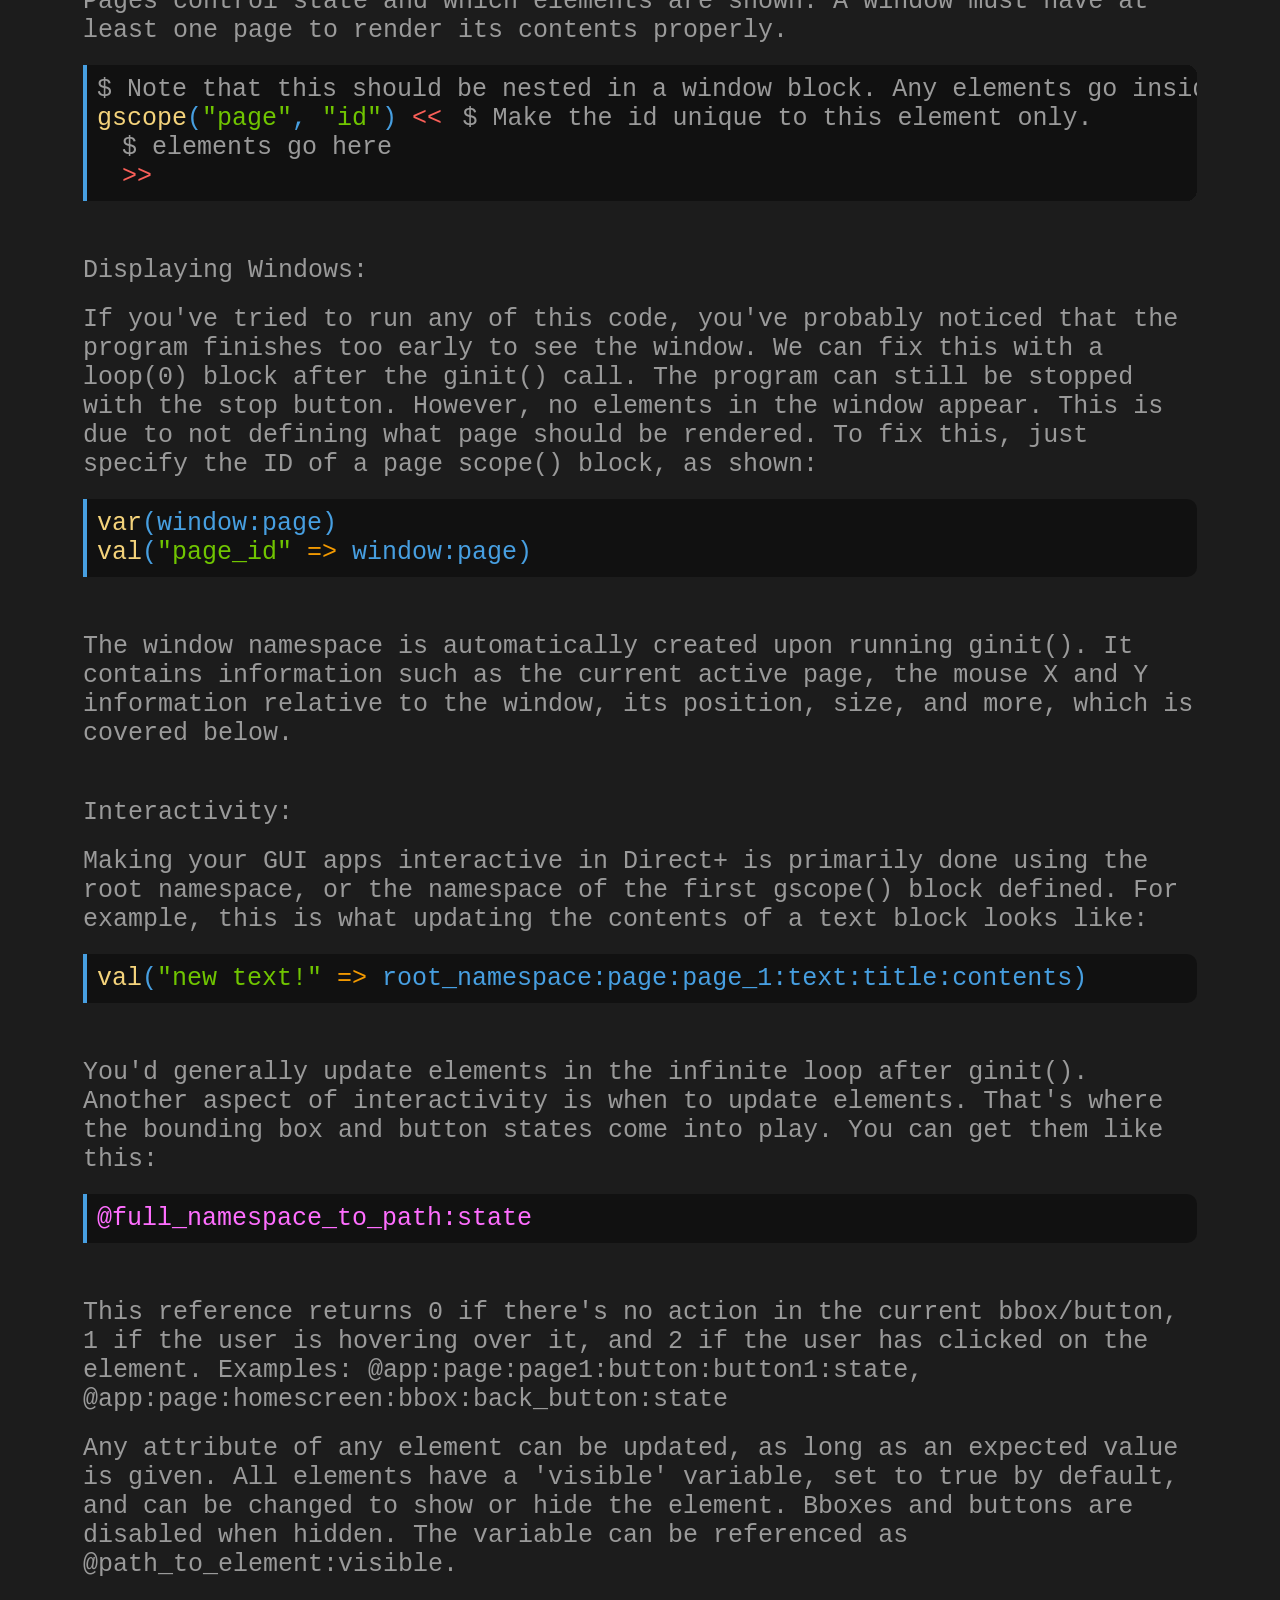
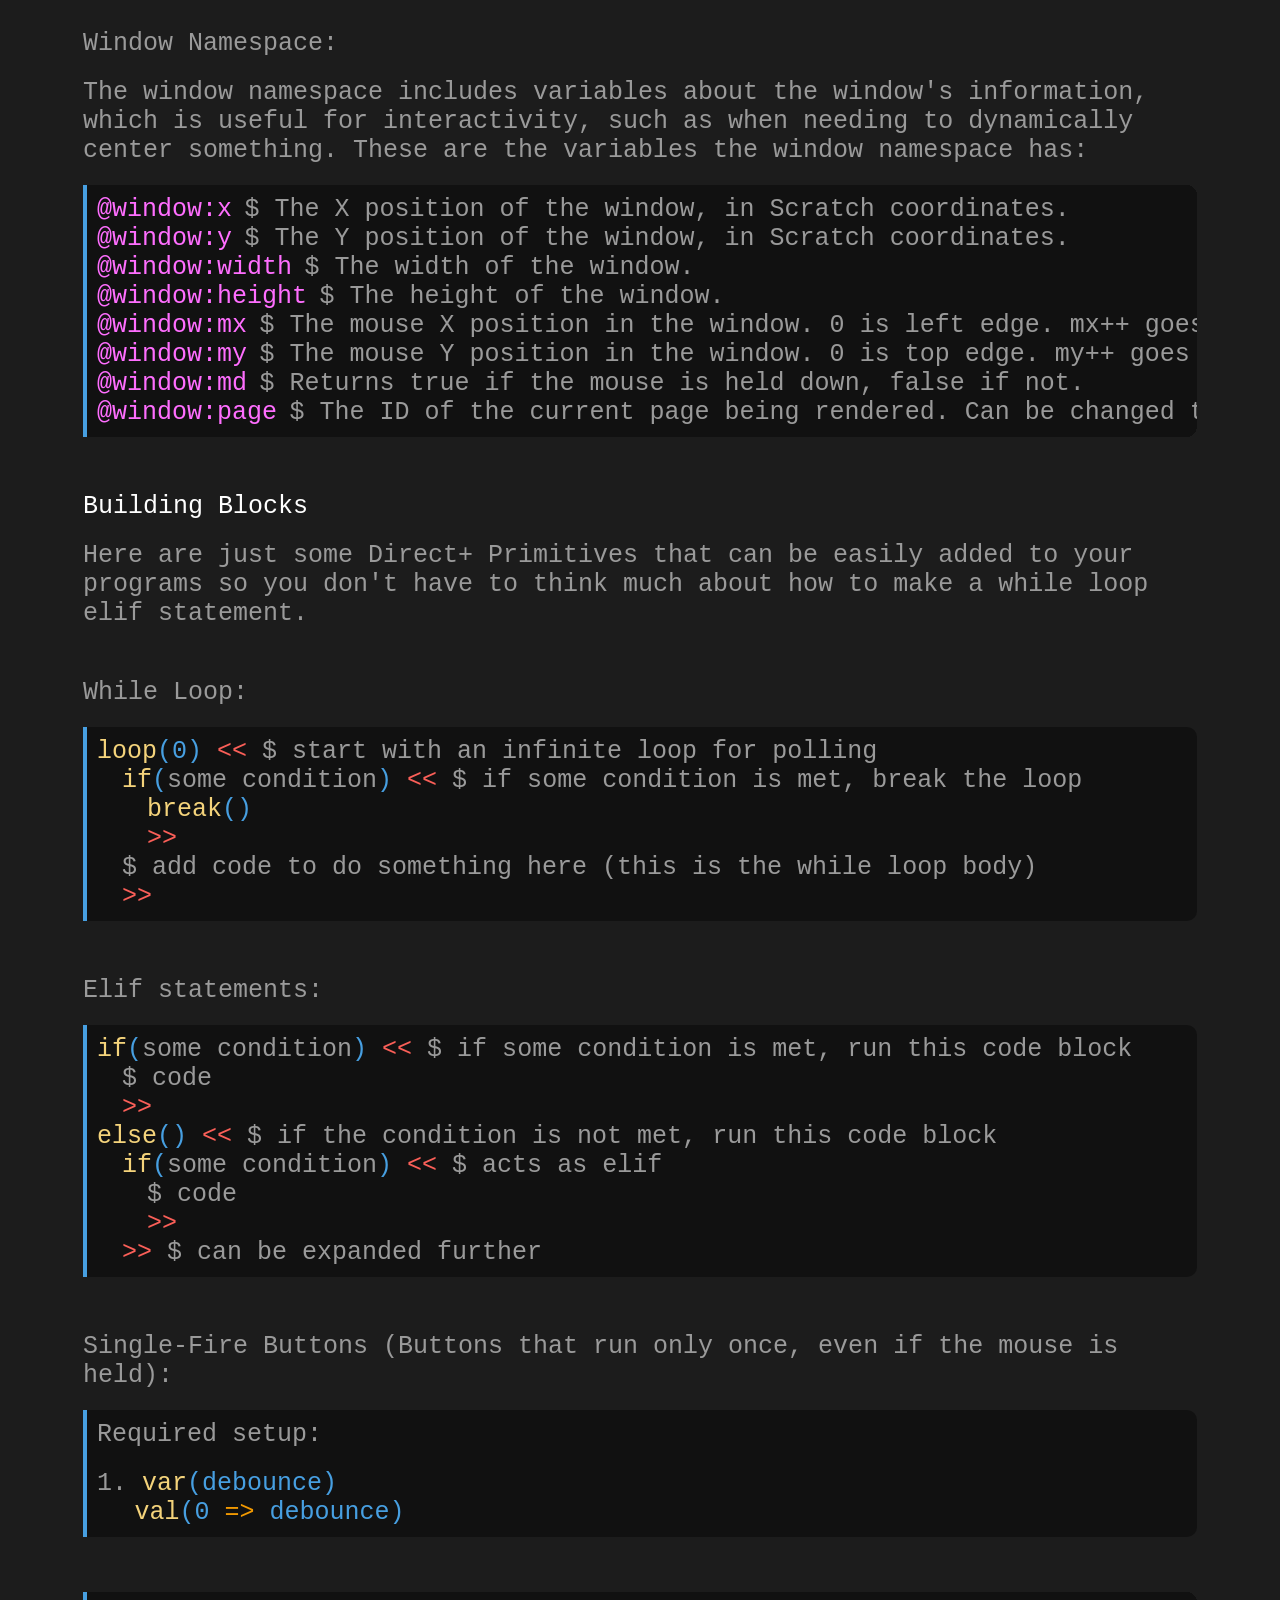
==== commit 43b9e582: "Fix advanced topics inconsistencies" ====
--- a/docs/advancedtopics.html
+++ b/docs/advancedtopics.html
@@ -365,7 +365,7 @@
                 <div class="Explanation">1. If both inputs are numbers, the output is a number.</div>
                 <div class="Explanation">2. If both inputs are lists, the output is a list. Each item in the output list is the result of the operation being performed on the corresponding items in the input lists. If the lists are different lengths, then a <a href="errorguide.html" class="LinkErrorGuide">Lists are Different Lengths</a> error will occur.</div>
                 <div class="Explanation">3. If one input is a list and the other is a number, the output is a list. The input number is applied to each item in the list.</div>
-                <div class="Explanation">4. If there's just one input parameter and the input is a list, then the output is a list. The input list is used as the singular input.</div>
+                <div class="Explanation">4. If there's just one input parameter and the input is a list, then the output is a list. The input list is used as the singular input. Note that this only works for commands that only have one parameter.</div>
                 <div class="WideBreak"></div>
 
                 <div class="Explanation">Examples: </div>
@@ -373,7 +373,7 @@
 
                 <div class="CodeBlock">
                     <div>
-                        <span class="Keyword">var</span><span class="Argument">({num1, num2, list1, list2})</span>
+                        <span class="Keyword">var</span><span class="Argument">({num1, num2, list1, list2, result})</span>
                     </div>
                     <div>
                         <span class="Keyword">val</span><span class="Argument">(5<span class="Arrow"> => </span> num1)</span>
@@ -463,7 +463,7 @@
                         <span class="Keyword">&ensp;&ensp;val</span><span class="Argument">({hue, brightness, gray}<span class="Arrow"> => </span><span class="Argument">outline_color)</span> <span class="Explanation"> $ The color of the window border.</span>
                     </div>
                     <div>
-                        <span class="Keyword">&ensp;&ensp;val</span><span class="Argument">(10<span class="Arrow"> => </span><span class="Argument">roundness)</span> <span class="Explanation"> $ The roundness of the button's corners. Use a roundness greater than 2 for actual rounded corners. Anything lower is ignored.</span>
+                        <span class="Keyword">&ensp;&ensp;val</span><span class="Argument">(10<span class="Arrow"> => </span><span class="Argument">roundness)</span> <span class="Explanation"> $ The roundness of the window's corners. Use a roundness greater than 2 for actual rounded corners. Anything lower is ignored.</span>
                     </div>
                     <div>
                         <span class="Keyword">&ensp;&ensp;val</span><span class="Argument">(<span class="Bool">true/false</span><span class="Arrow"> => </span><span class="Argument">draggable)</span> <span class="Explanation"> $ Can your window be moved around?</span>
@@ -553,7 +553,7 @@
                         <span class="Keyword">&ensp;&ensp;val</span><span class="Argument">({hue, brightness, gray}<span class="Arrow"> => </span><span class="Argument">color)</span> <span class="Explanation"> $ The color of your rectangle.</span>
                     </div>
                     <div>
-                        <span class="Keyword">&ensp;&ensp;val</span><span class="Argument">(10<span class="Arrow"> => </span><span class="Argument">roundness)</span> <span class="Explanation"> $ The roundness of the button's corners. Use a roundness greater than 2 for actual rounded corners. Anything lower is ignored.</span>
+                        <span class="Keyword">&ensp;&ensp;val</span><span class="Argument">(10<span class="Arrow"> => </span><span class="Argument">roundness)</span> <span class="Explanation"> $ The roundness of the rectangle's corners. Use a roundness greater than 2 for actual rounded corners. Anything lower is ignored.</span>
                     </div>
                     <div>
                         <span class="Operator">&ensp;&ensp;&gt;&gt;</span>
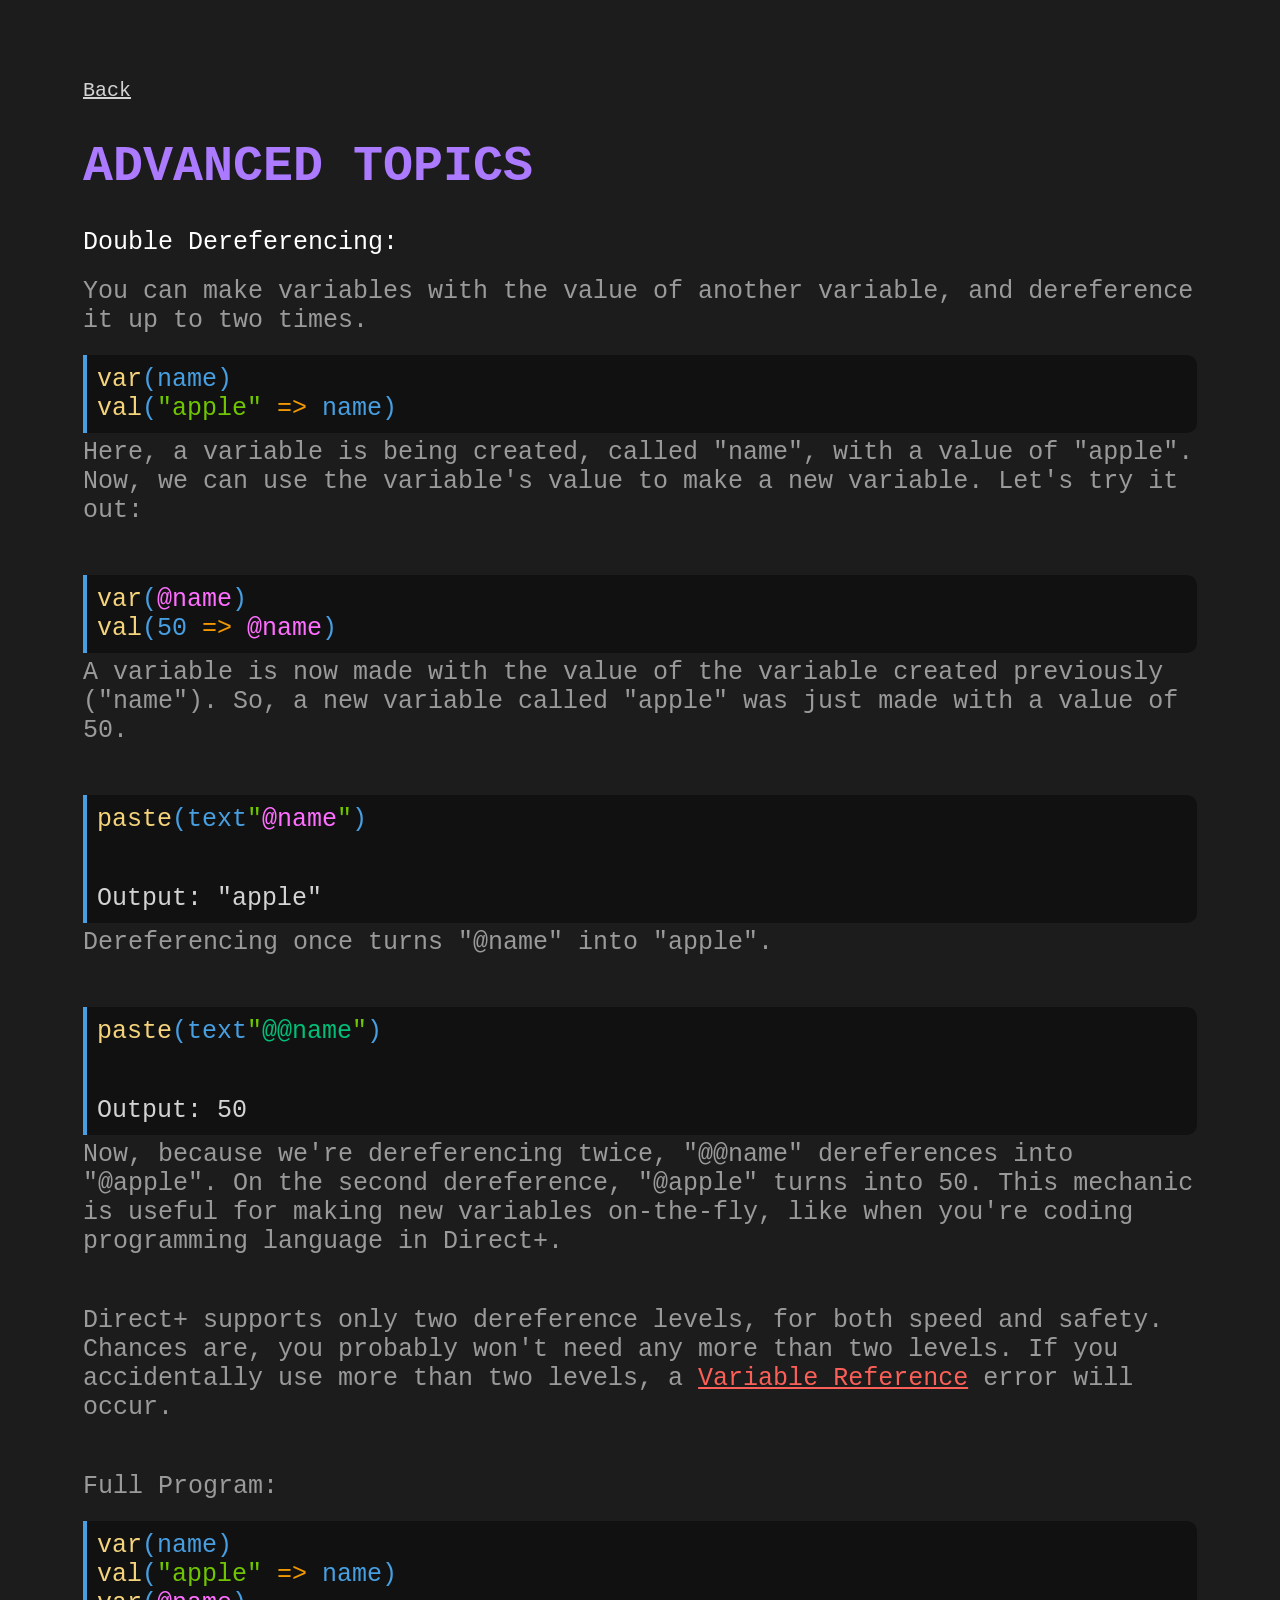
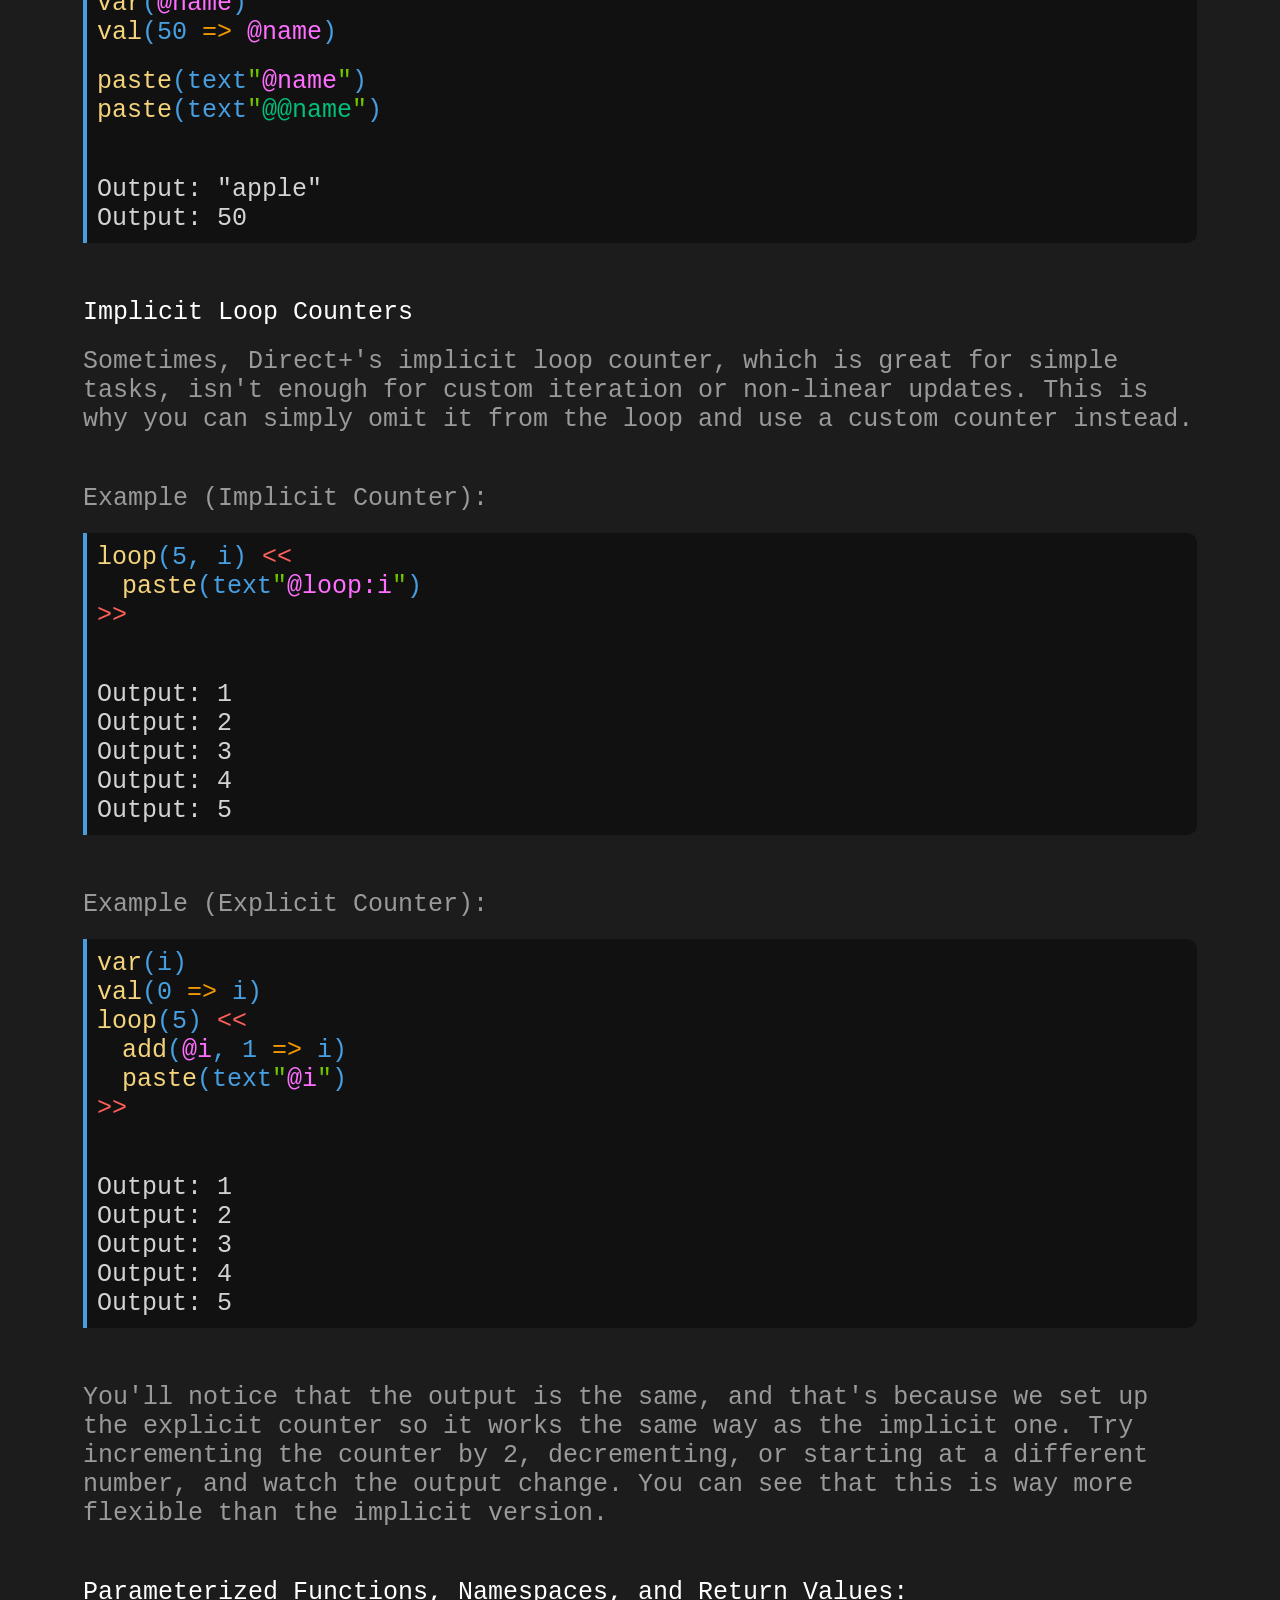
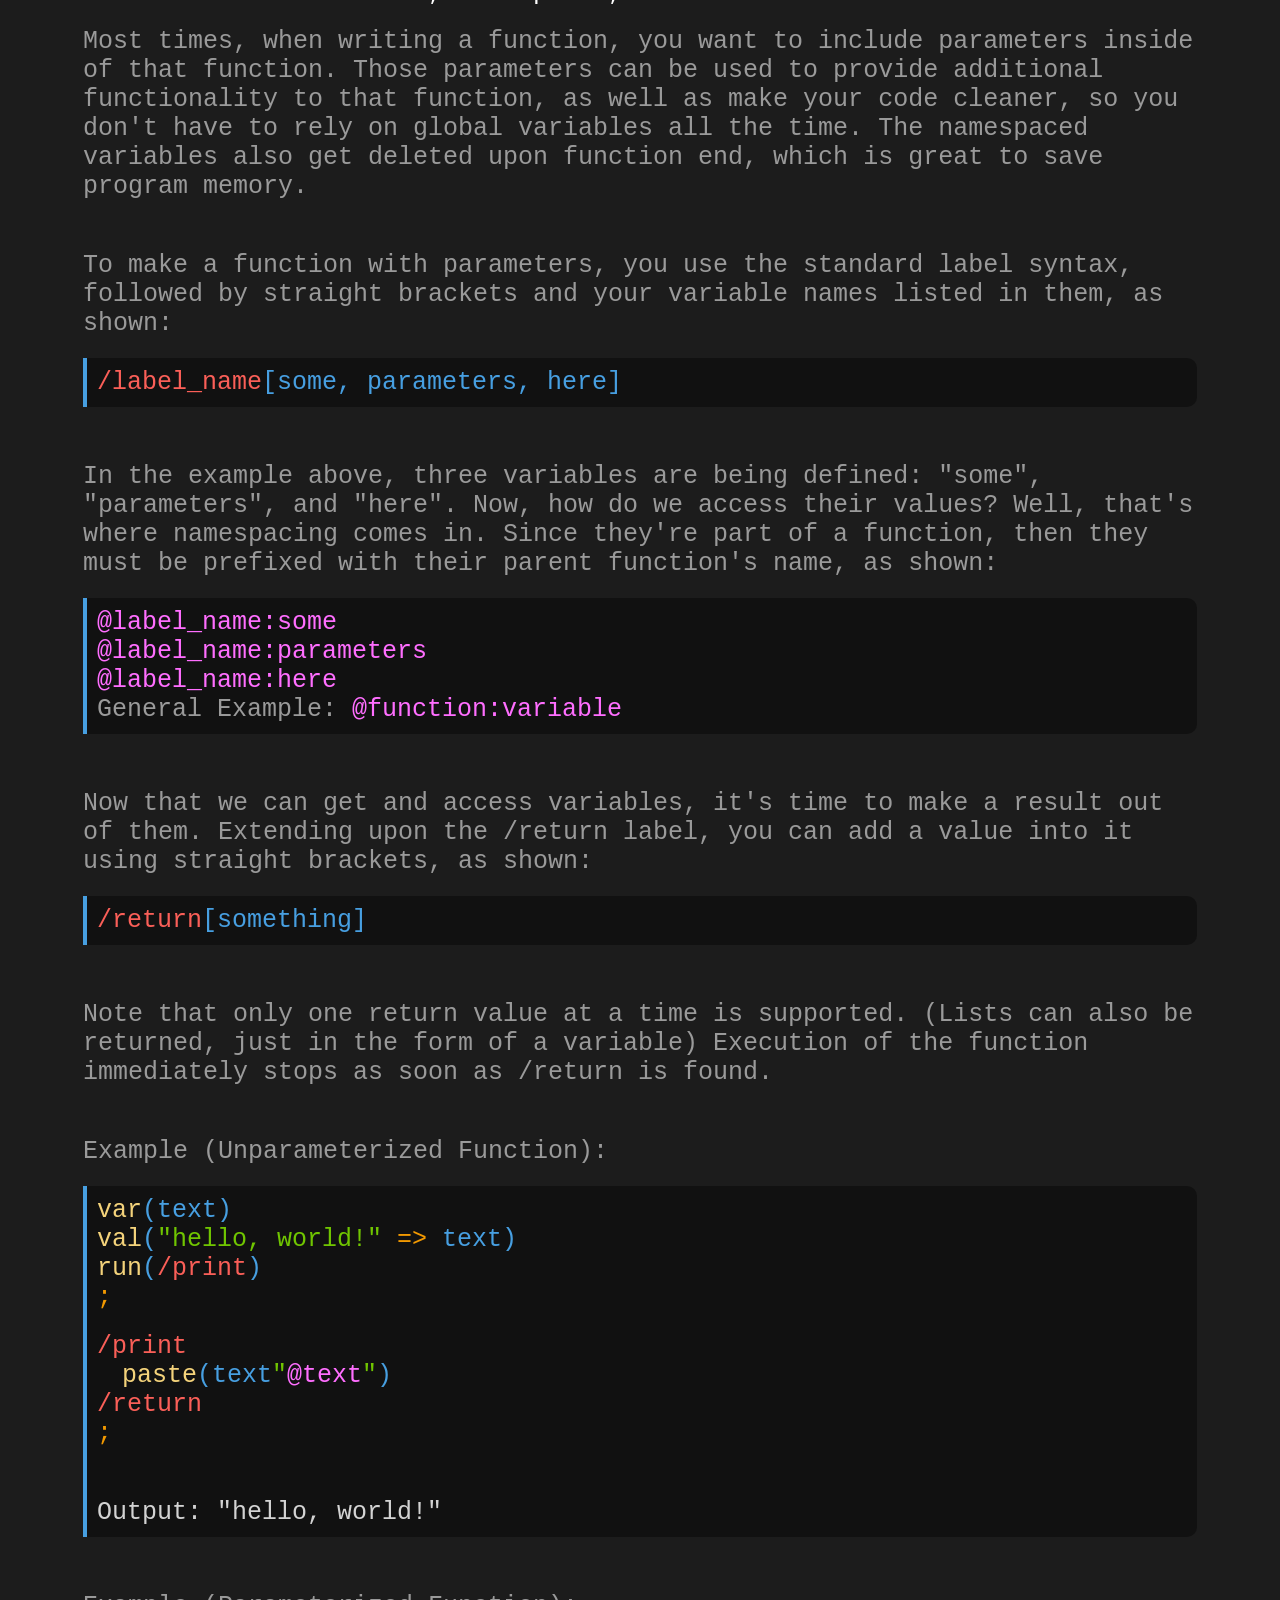
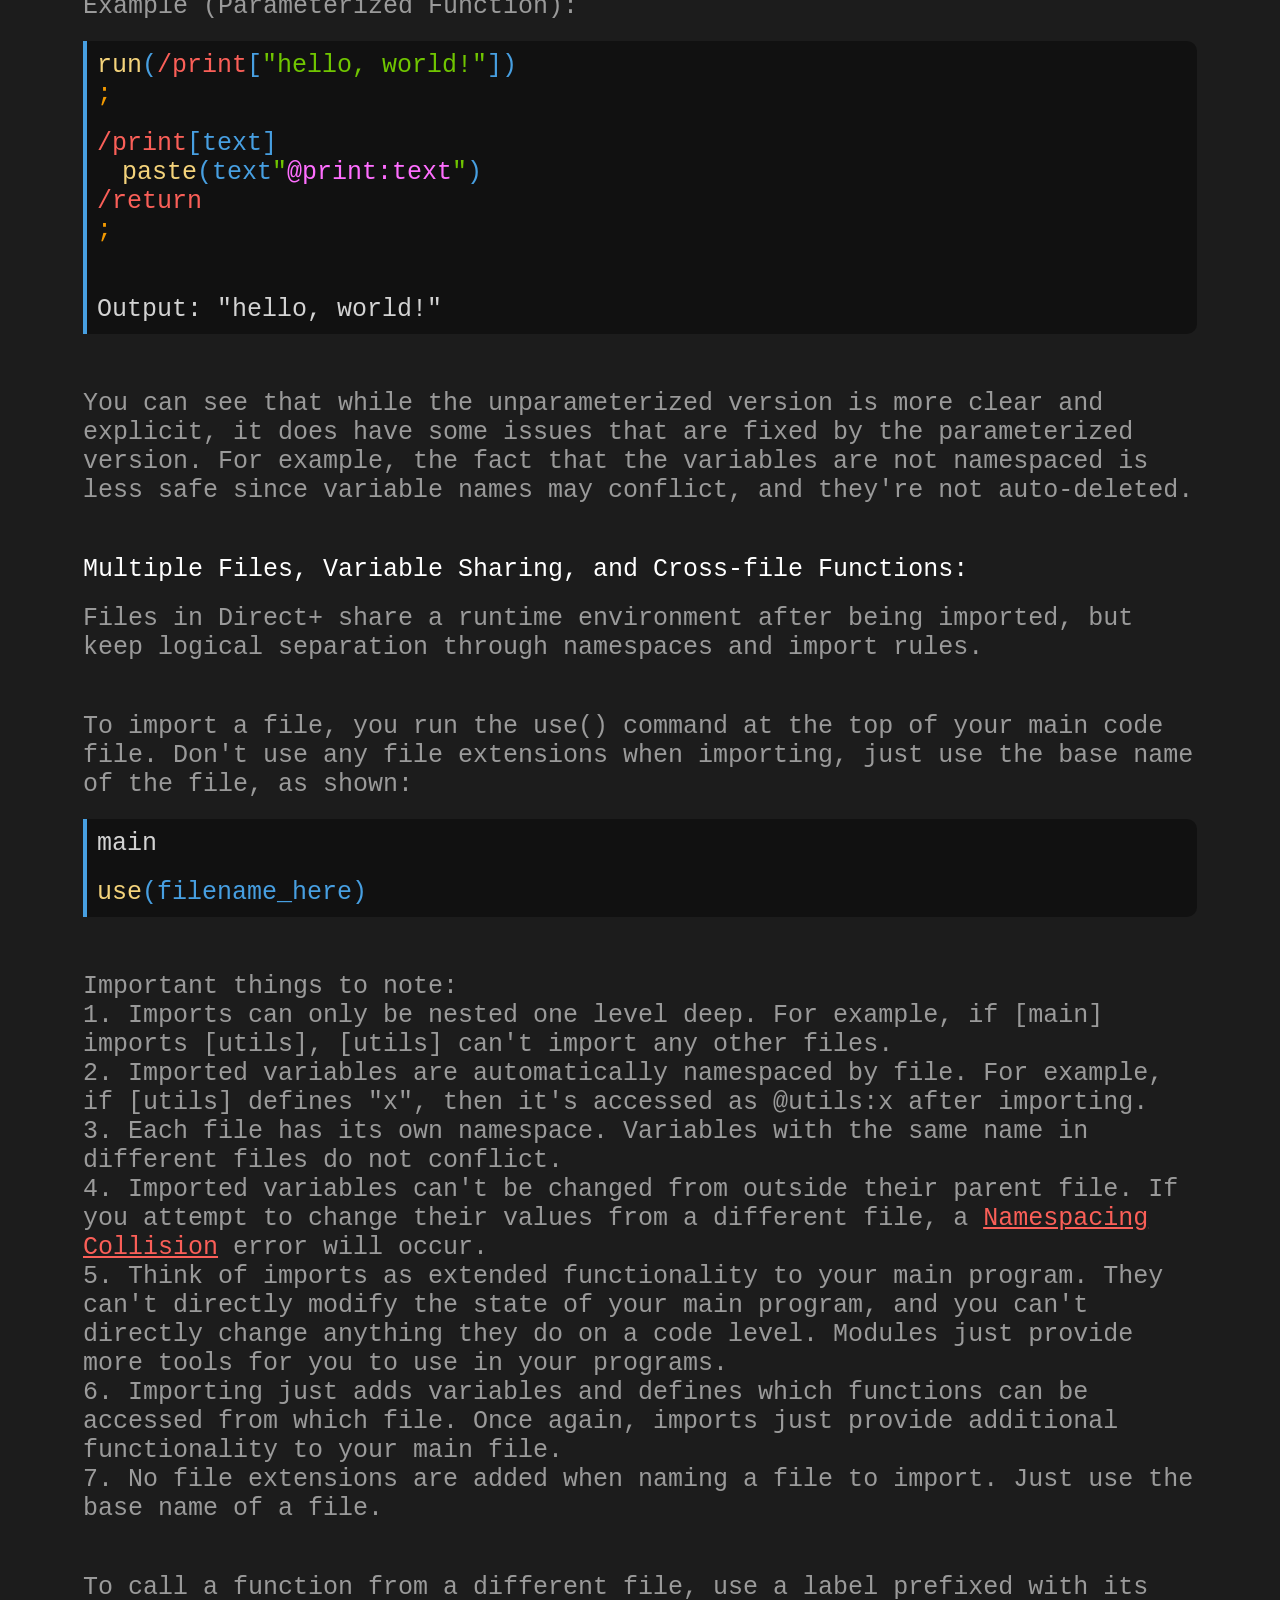
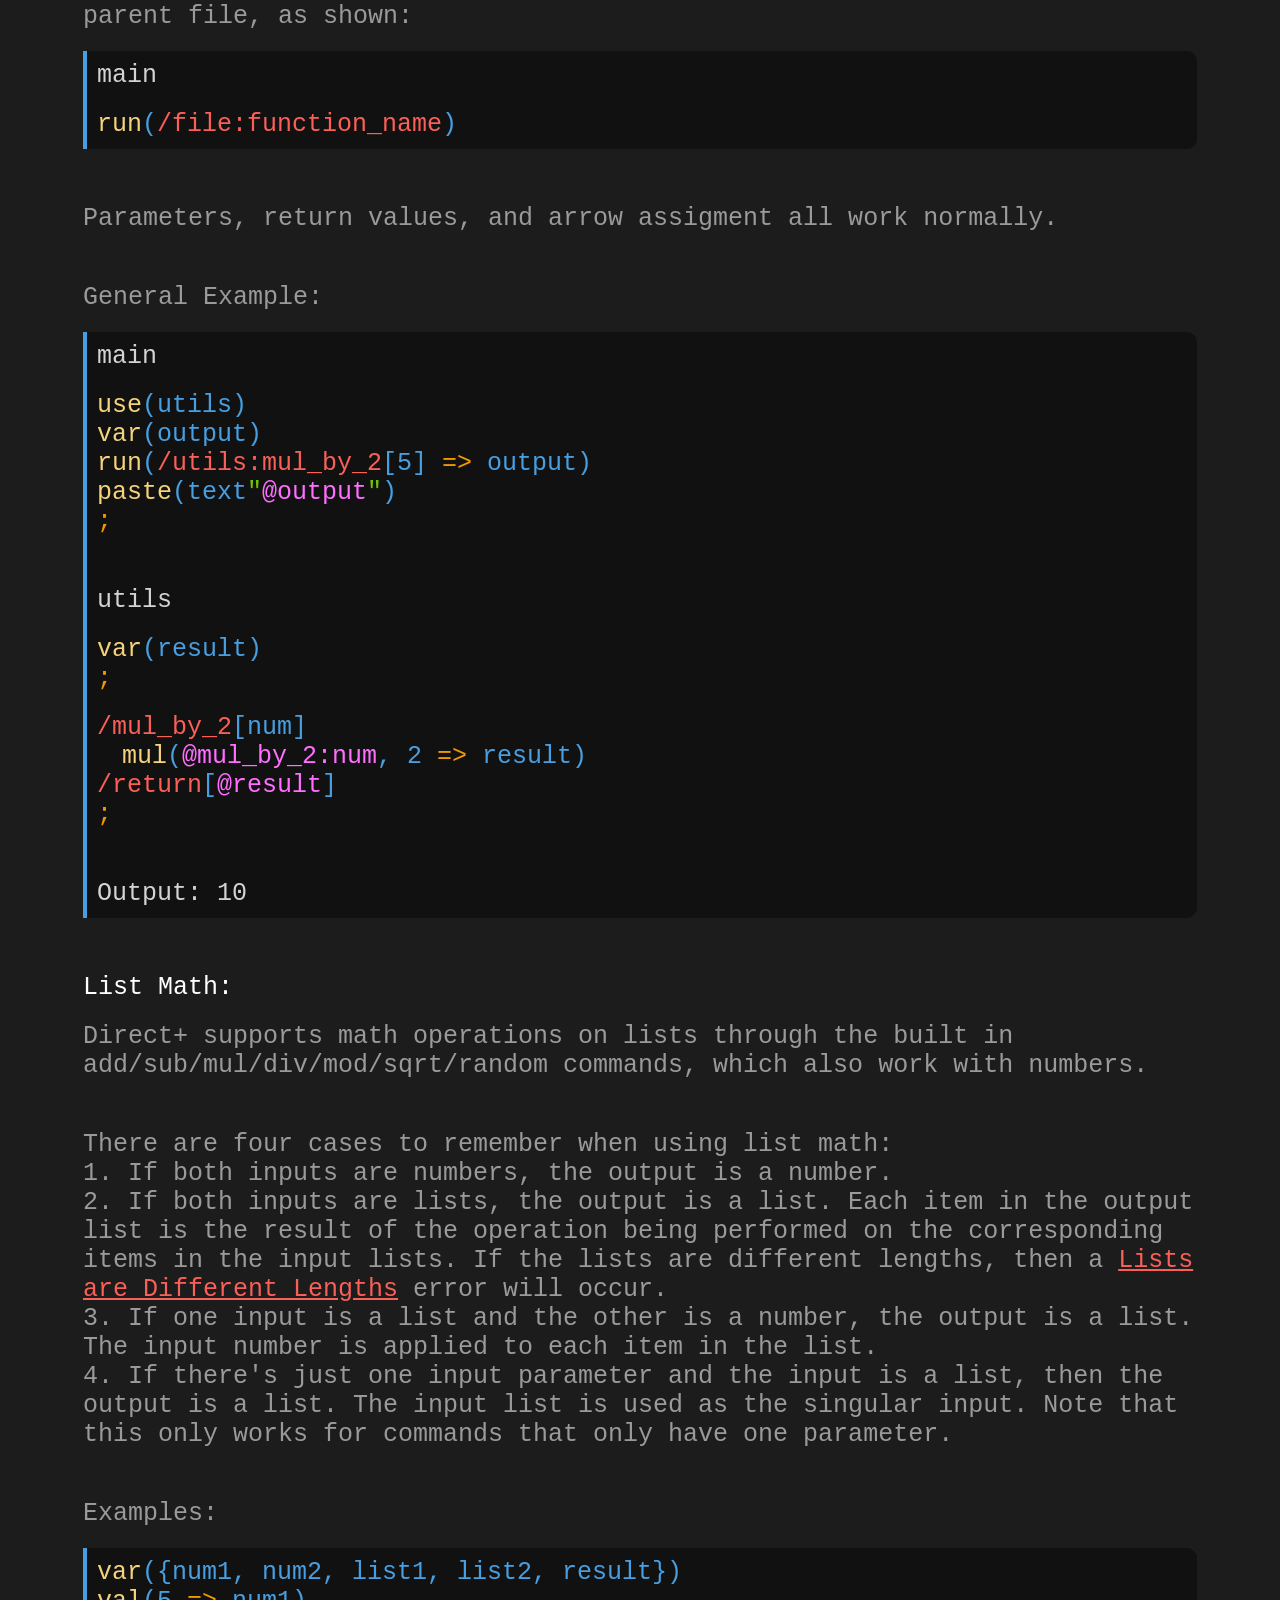
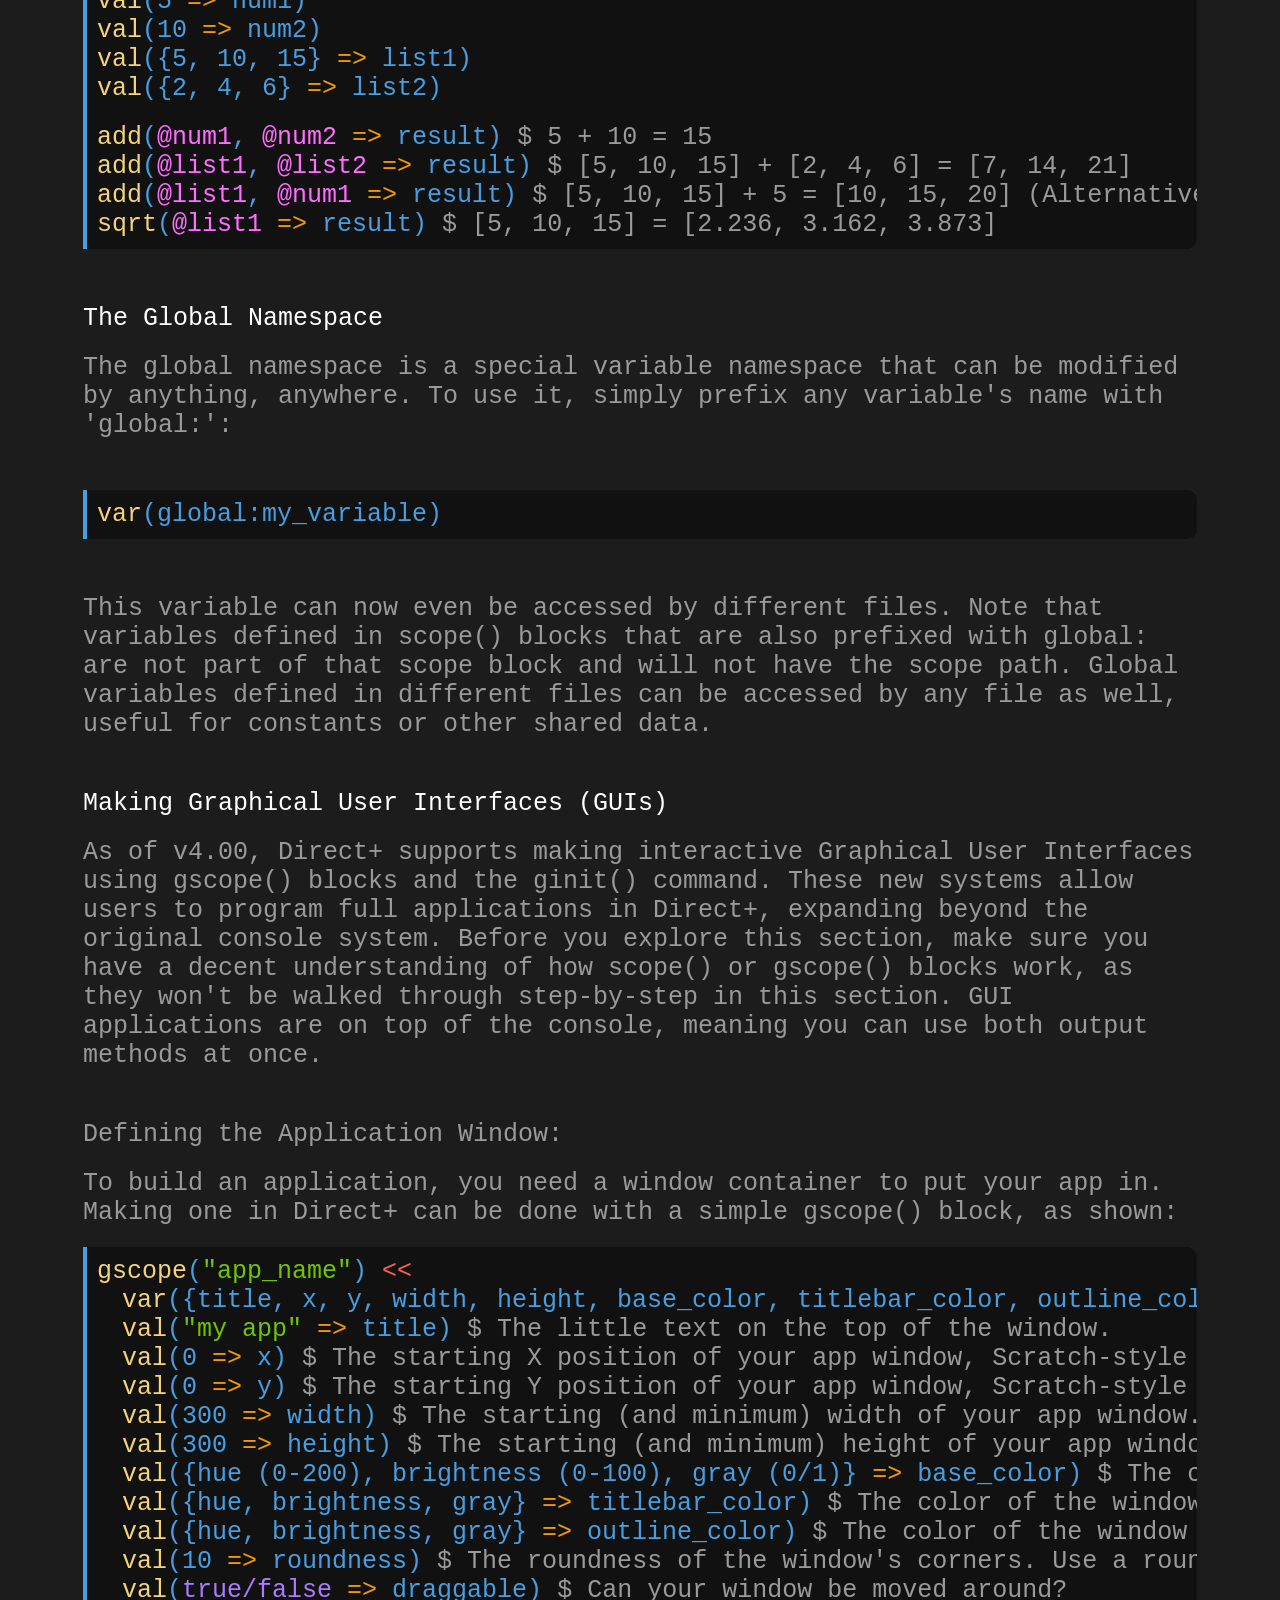
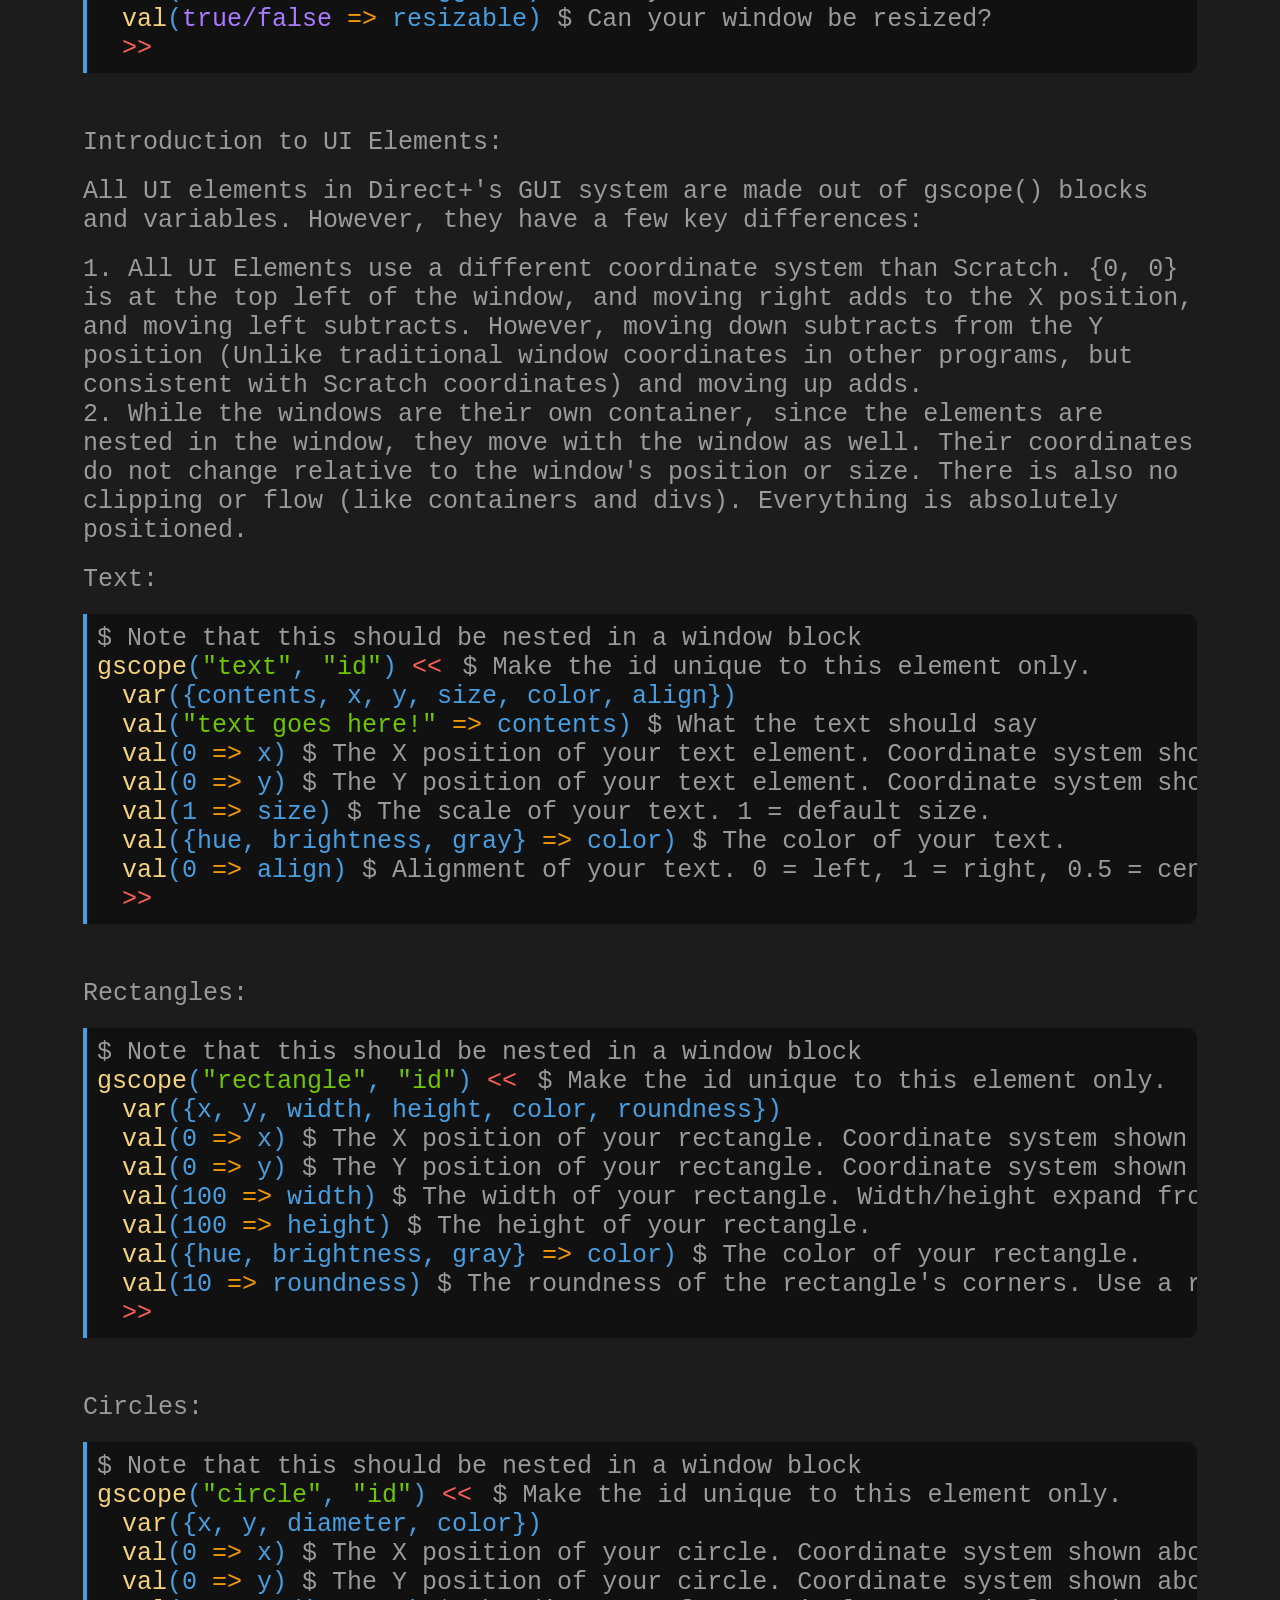
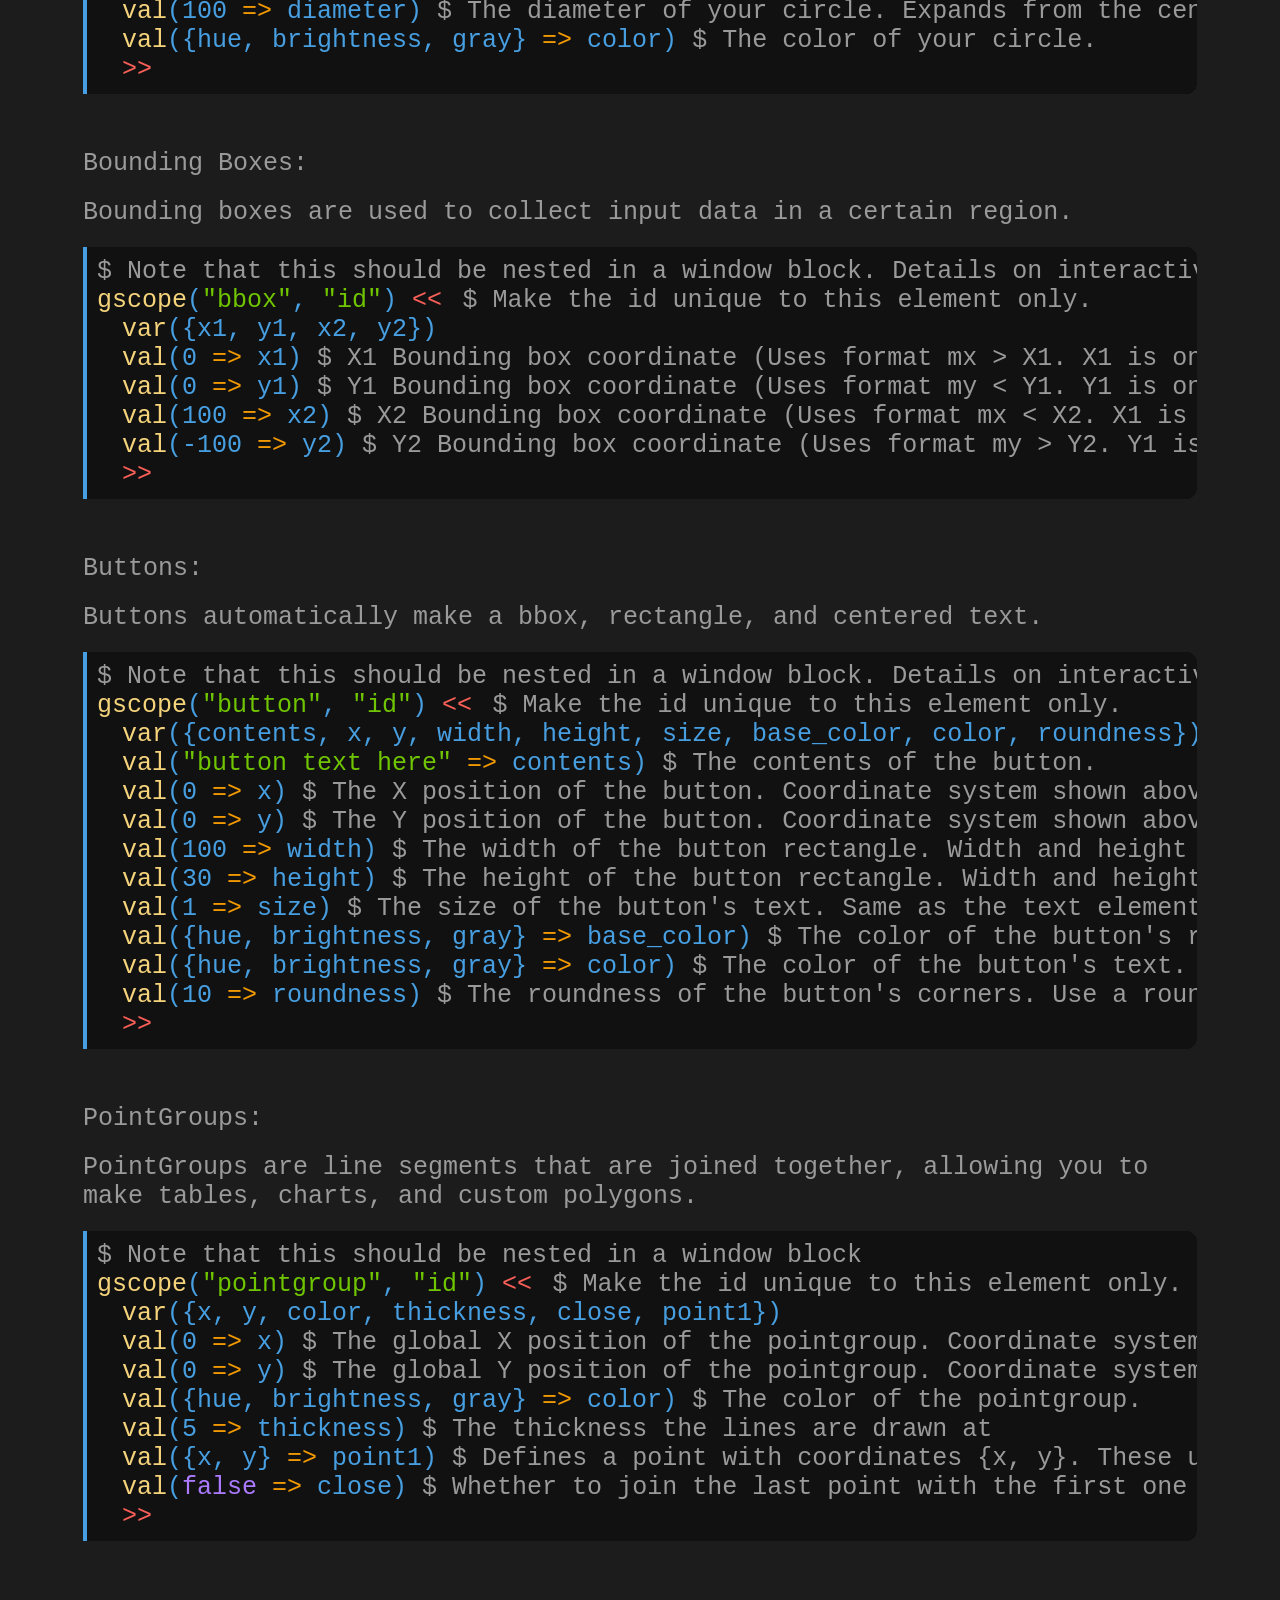
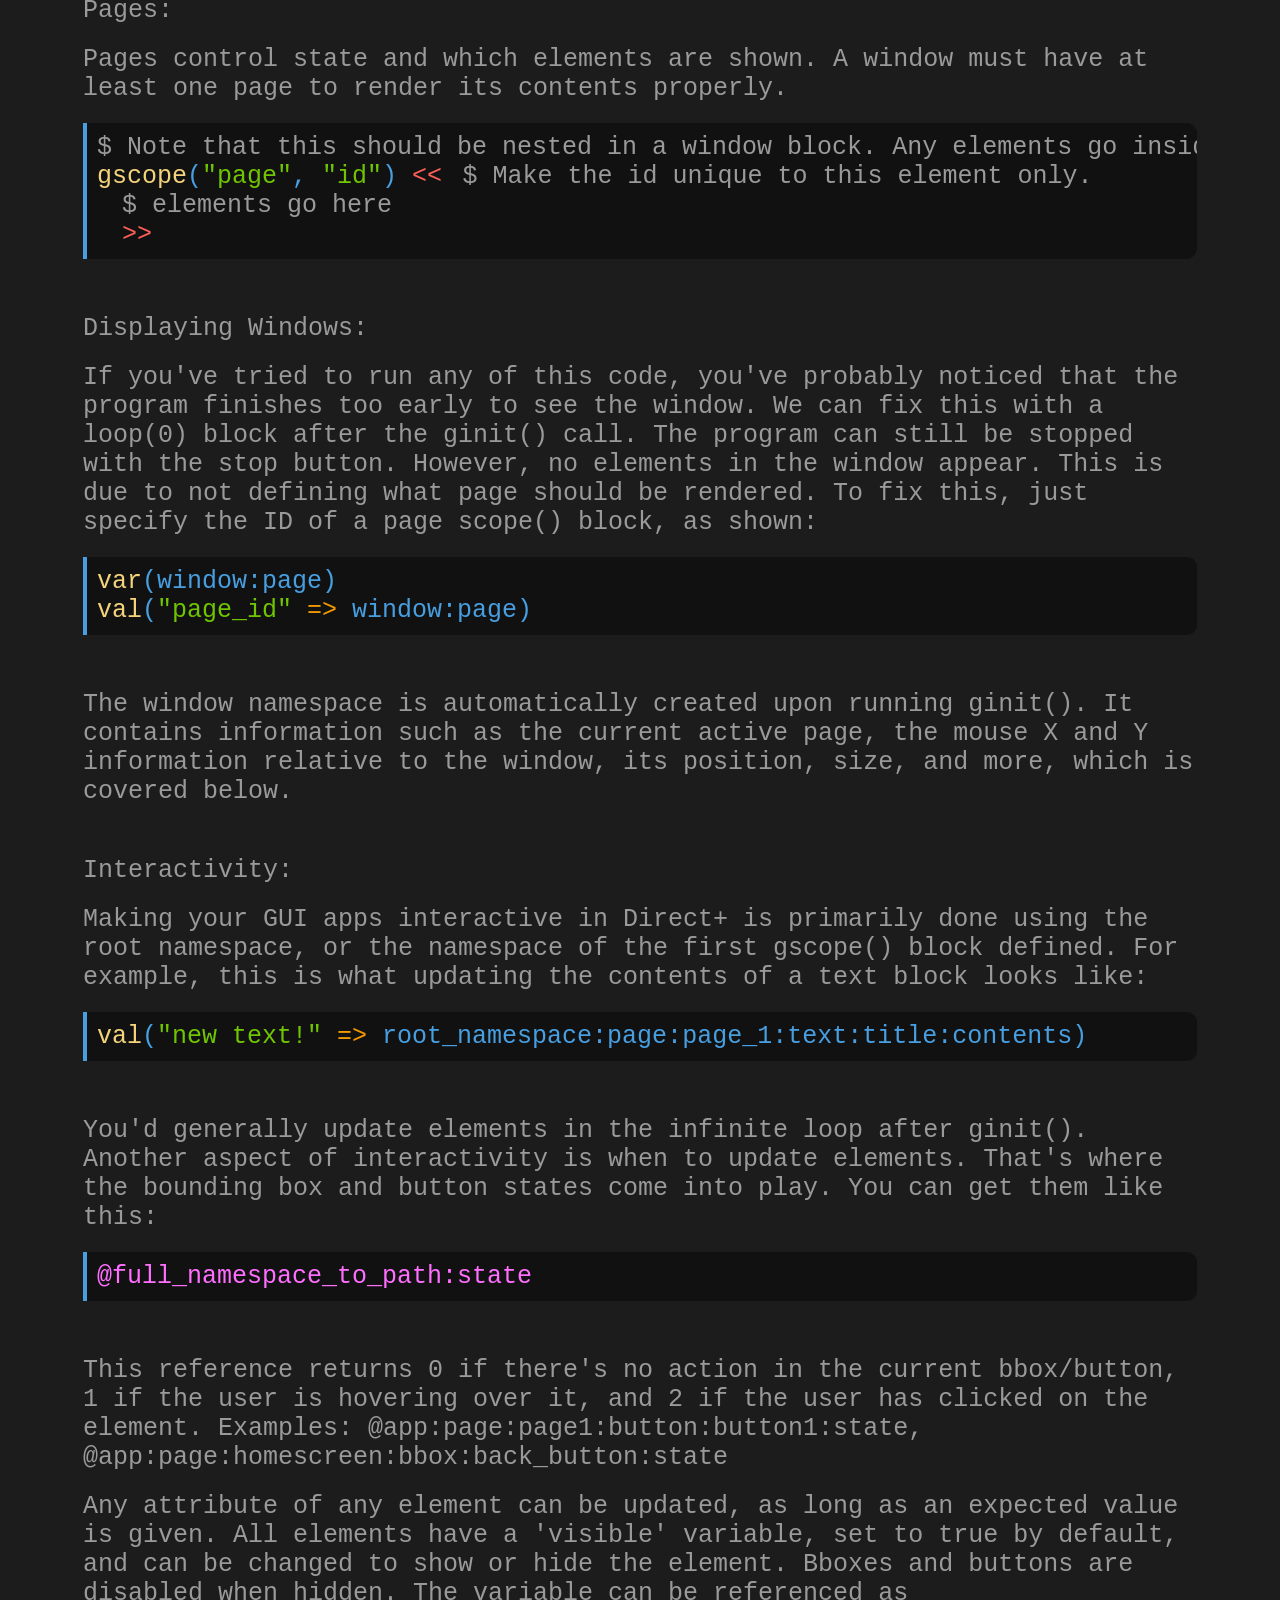
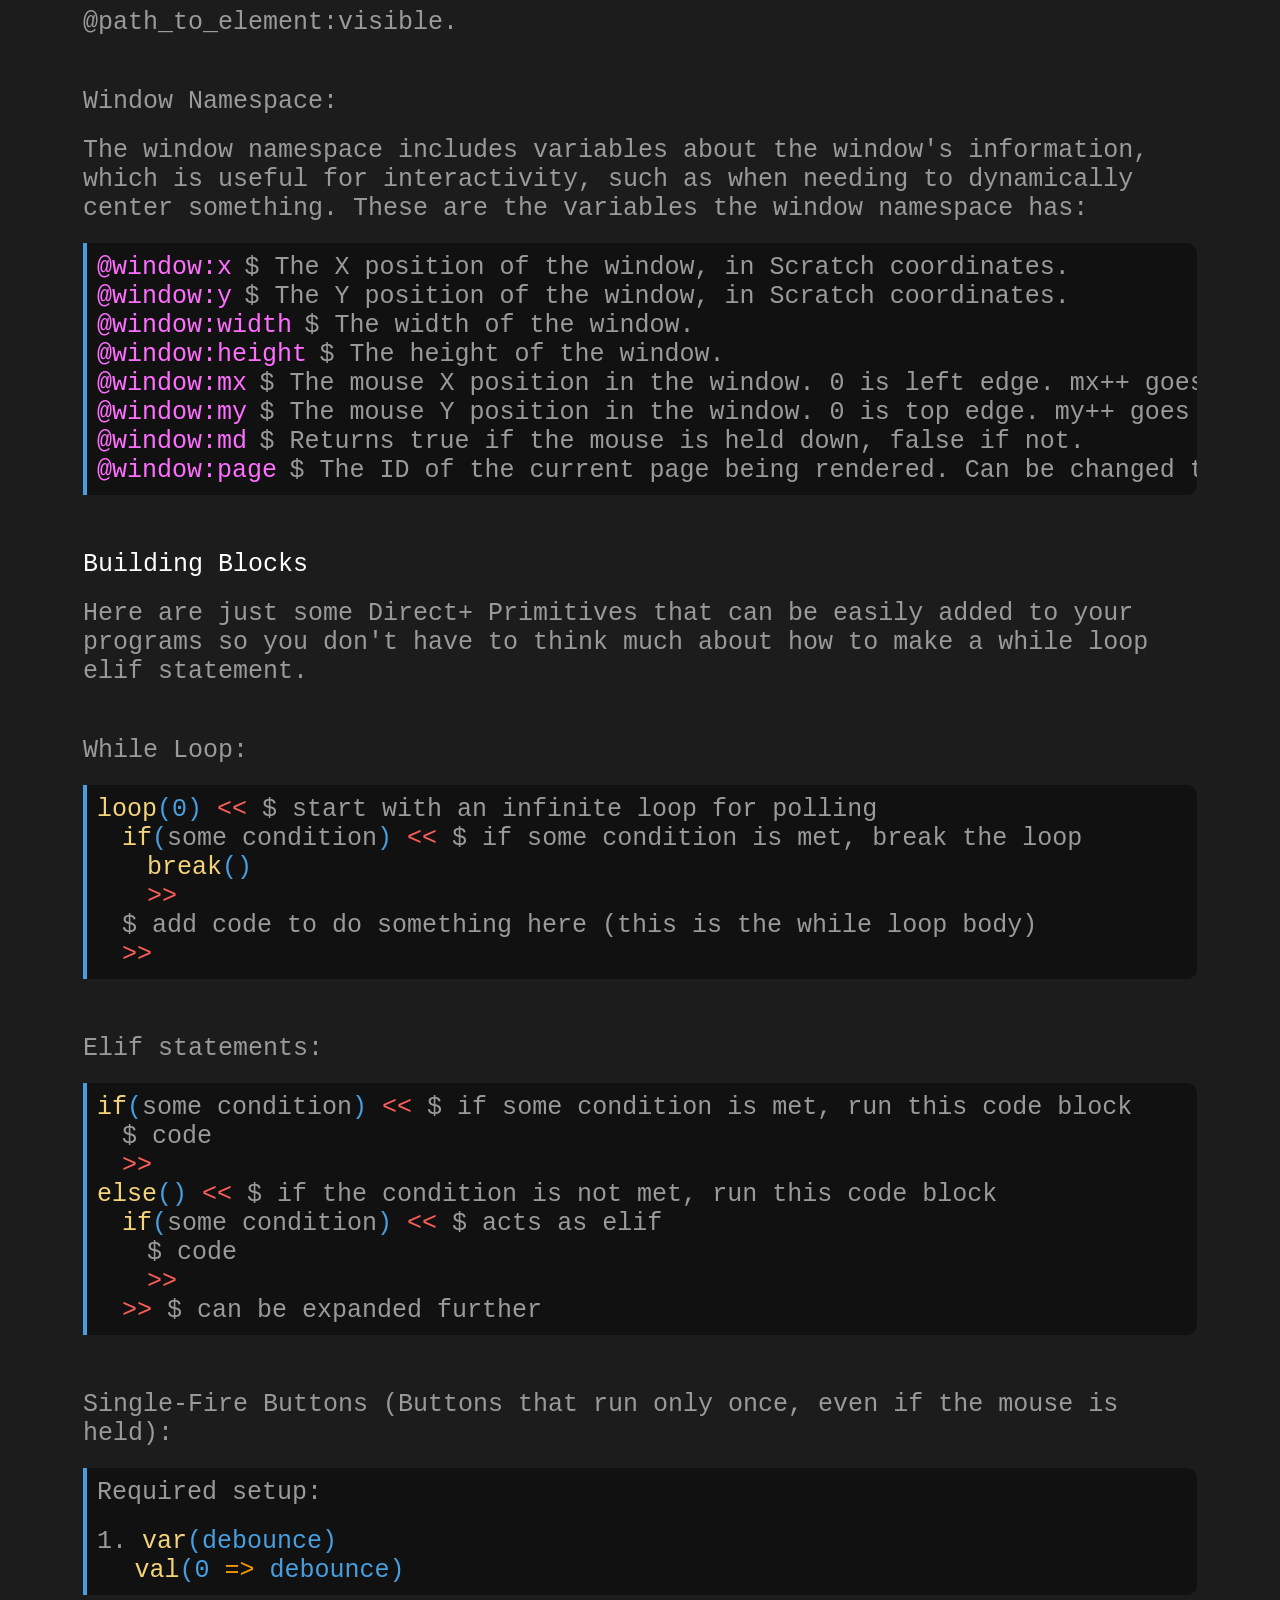
==== commit 1ac4ca89: "Fix more advanced topics documentation errors" ====
--- a/docs/advancedtopics.html
+++ b/docs/advancedtopics.html
@@ -151,7 +151,7 @@
                 <div class="Explanation">You'll notice that the output is the same, and that's because we set up the explicit counter so it works the same way as the implicit one. Try incrementing the counter by 2, decrementing, or starting at a different number, and watch the output change. You can see that this is way more flexible than the implicit version.</div>
                 <div class="WideBreak"></div>
 
-                <span class="White" id="Functions">Parameterized Functions, Namespaces, Watches, and Return Values: </span>
+                <span class="White" id="Functions">Parameterized Functions, Namespaces, and Return Values: </span>
                 <div class="Break"></div>
 
                 <div class="Explanation">Most times, when writing a function, you want to include parameters inside of that function. Those parameters can be used to provide additional functionality to that function, as well as make your code cleaner, so you don't have to rely on global variables all the time. The namespaced variables also get deleted upon function end, which is great to save program memory.</div>
@@ -423,7 +423,7 @@
                 <span class="White" id="GUI">Making Graphical User Interfaces (GUIs)</span>
                 <div class="Break"></div>
 
-                <div class="Explanation">As of v4.00, Direct+ supports making interactive Graphical User Interfaces using gscope() blocks and the ginit() command.  These new systems allow users to program full applications in Direct+, expanding beyond the original console system. Before you explore this section, make sure you have a decent understanding of how scope() or gscope() blocks work, as they won't be walked through step-by-step in this section.</div>
+                <div class="Explanation">As of v4.00, Direct+ supports making interactive Graphical User Interfaces using gscope() blocks and the ginit() command.  These new systems allow users to program full applications in Direct+, expanding beyond the original console system. Before you explore this section, make sure you have a decent understanding of how scope() or gscope() blocks work, as they won't be walked through step-by-step in this section. GUI applications are on top of the console, meaning you can use both output methods at once.</div>
                 <div class="WideBreak"></div>
 
                 <div class="Explanation">Defining the Application Window: </div>
@@ -538,13 +538,13 @@
                         <span class="Keyword">&ensp;&ensp;var</span><span class="Argument">({x, y, width, height, color, roundness})</span>
                     </div>
                     <div>
-                        <span class="Keyword">&ensp;&ensp;val</span><span class="Argument">(0<span class="Arrow"> => </span><span class="Argument">x)</span> <span class="Explanation"> $ The X position of your rectangle. Coordinate system shown above.</span>
-                    </div>
-                    <div>
-                        <span class="Keyword">&ensp;&ensp;val</span><span class="Argument">(0<span class="Arrow"> => </span><span class="Argument">y)</span> <span class="Explanation"> $ The Y position of your rectangle. Coordinate system shown above.</span>
-                    </div>
-                    <div>
-                        <span class="Keyword">&ensp;&ensp;val</span><span class="Argument">(100<span class="Arrow"> => </span><span class="Argument">width)</span> <span class="Explanation"> $ The width of your rectangle. Width/height expand from center of the rectangle.</span>
+                        <span class="Keyword">&ensp;&ensp;val</span><span class="Argument">(0<span class="Arrow"> => </span><span class="Argument">x)</span> <span class="Explanation"> $ The X position of your rectangle. Coordinate system shown above. The center of the rectangle is the coordinate location.</span>
+                    </div>
+                    <div>
+                        <span class="Keyword">&ensp;&ensp;val</span><span class="Argument">(0<span class="Arrow"> => </span><span class="Argument">y)</span> <span class="Explanation"> $ The Y position of your rectangle. Coordinate system shown above. The center of the rectangle is the coordinate location.</span>
+                    </div>
+                    <div>
+                        <span class="Keyword">&ensp;&ensp;val</span><span class="Argument">(100<span class="Arrow"> => </span><span class="Argument">width)</span> <span class="Explanation"> $ The width of your rectangle. Width/height expand from the center of the rectangle.</span>
                     </div>
                     <div>
                         <span class="Keyword">&ensp;&ensp;val</span><span class="Argument">(100<span class="Arrow"> => </span><span class="Argument">height)</span> <span class="Explanation"> $ The height of your rectangle.</span>
@@ -575,10 +575,10 @@
                         <span class="Keyword">&ensp;&ensp;var</span><span class="Argument">({x, y, diameter, color})</span>
                     </div>
                     <div>
-                        <span class="Keyword">&ensp;&ensp;val</span><span class="Argument">(0<span class="Arrow"> => </span><span class="Argument">x)</span> <span class="Explanation"> $ The X position of your circle. Coordinate system shown above.</span>
-                    </div>
-                    <div>
-                        <span class="Keyword">&ensp;&ensp;val</span><span class="Argument">(0<span class="Arrow"> => </span><span class="Argument">y)</span> <span class="Explanation"> $ The Y position of your circle. Coordinate system shown above.</span>
+                        <span class="Keyword">&ensp;&ensp;val</span><span class="Argument">(0<span class="Arrow"> => </span><span class="Argument">x)</span> <span class="Explanation"> $ The X position of your circle. Coordinate system shown above. The center of the circle is the coordinate location.</span>
+                    </div>
+                    <div>
+                        <span class="Keyword">&ensp;&ensp;val</span><span class="Argument">(0<span class="Arrow"> => </span><span class="Argument">y)</span> <span class="Explanation"> $ The Y position of your circle. Coordinate system shown above. The center of the circle is the coordinate location.</span>
                     </div>
                     <div>
                         <span class="Keyword">&ensp;&ensp;val</span><span class="Argument">(100<span class="Arrow"> => </span><span class="Argument">diameter)</span> <span class="Explanation"> $ The diameter of your circle. Expands from the center of the circle.</span>
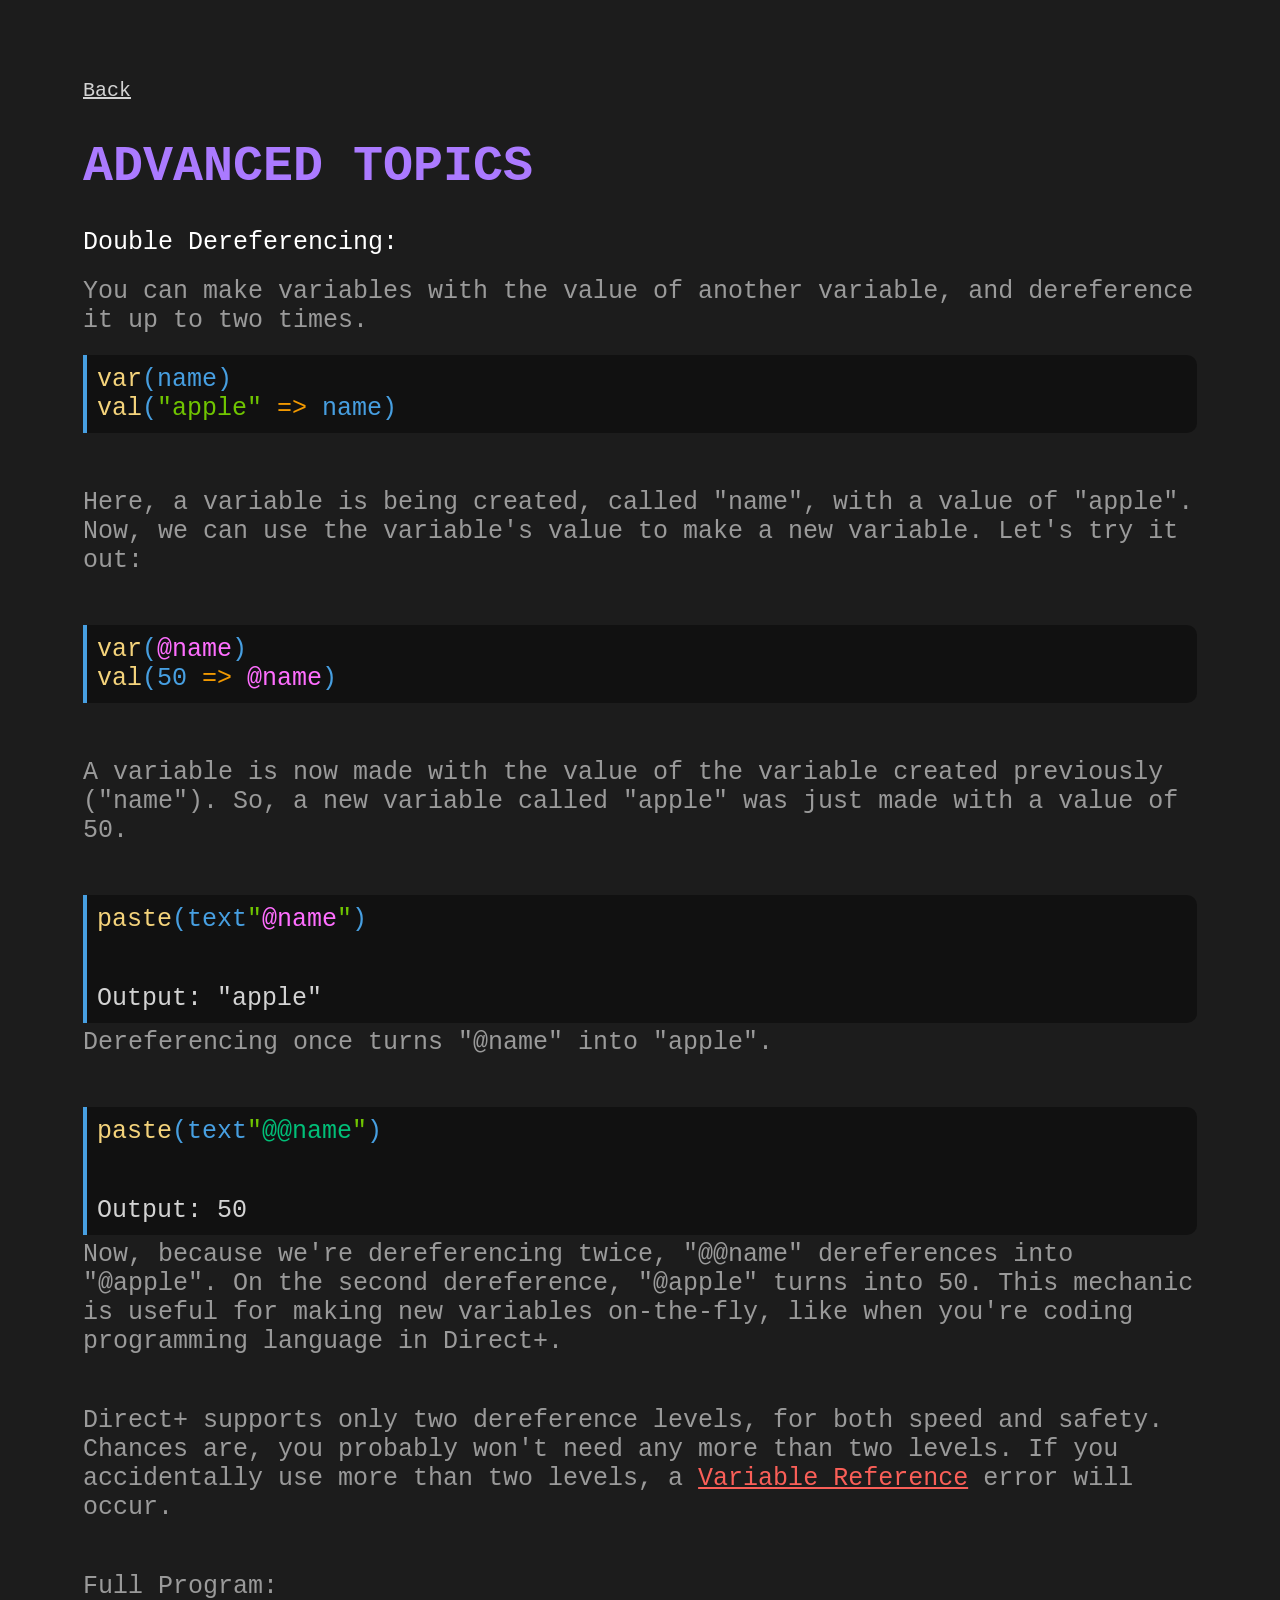
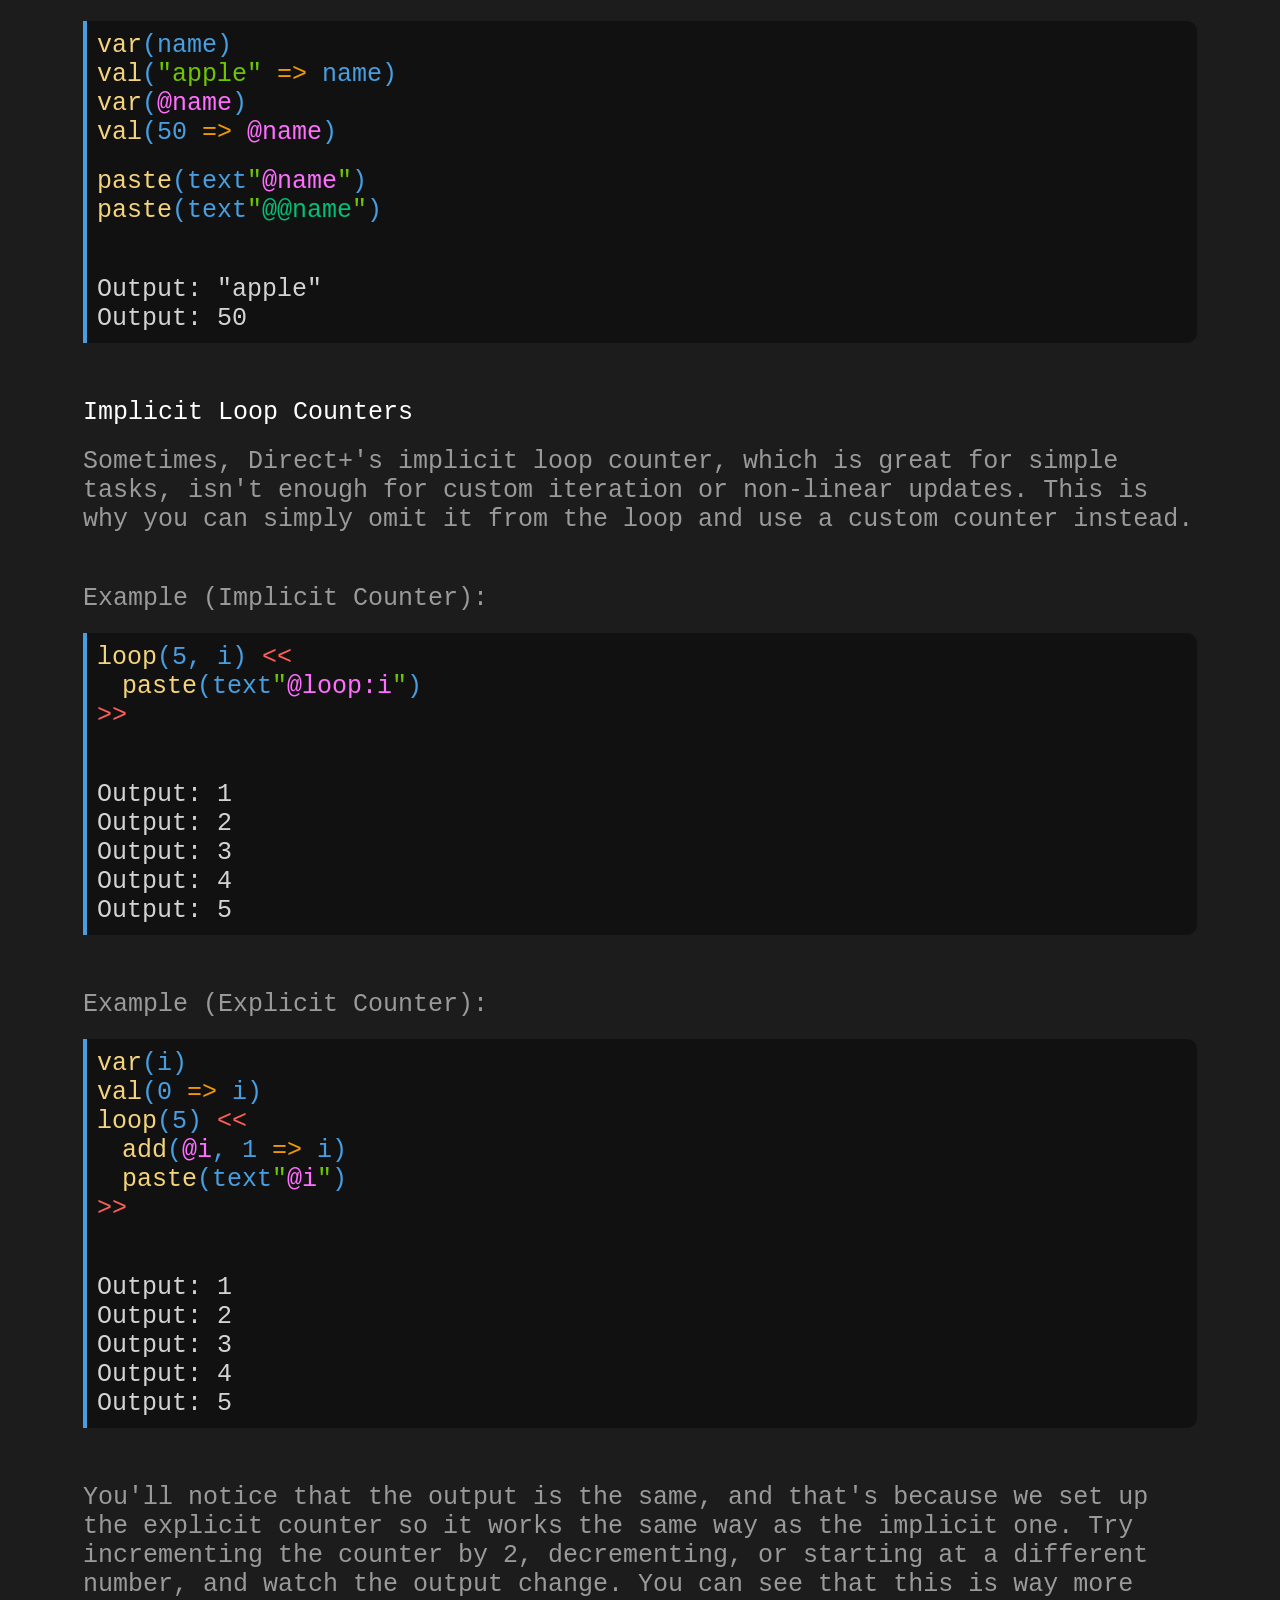
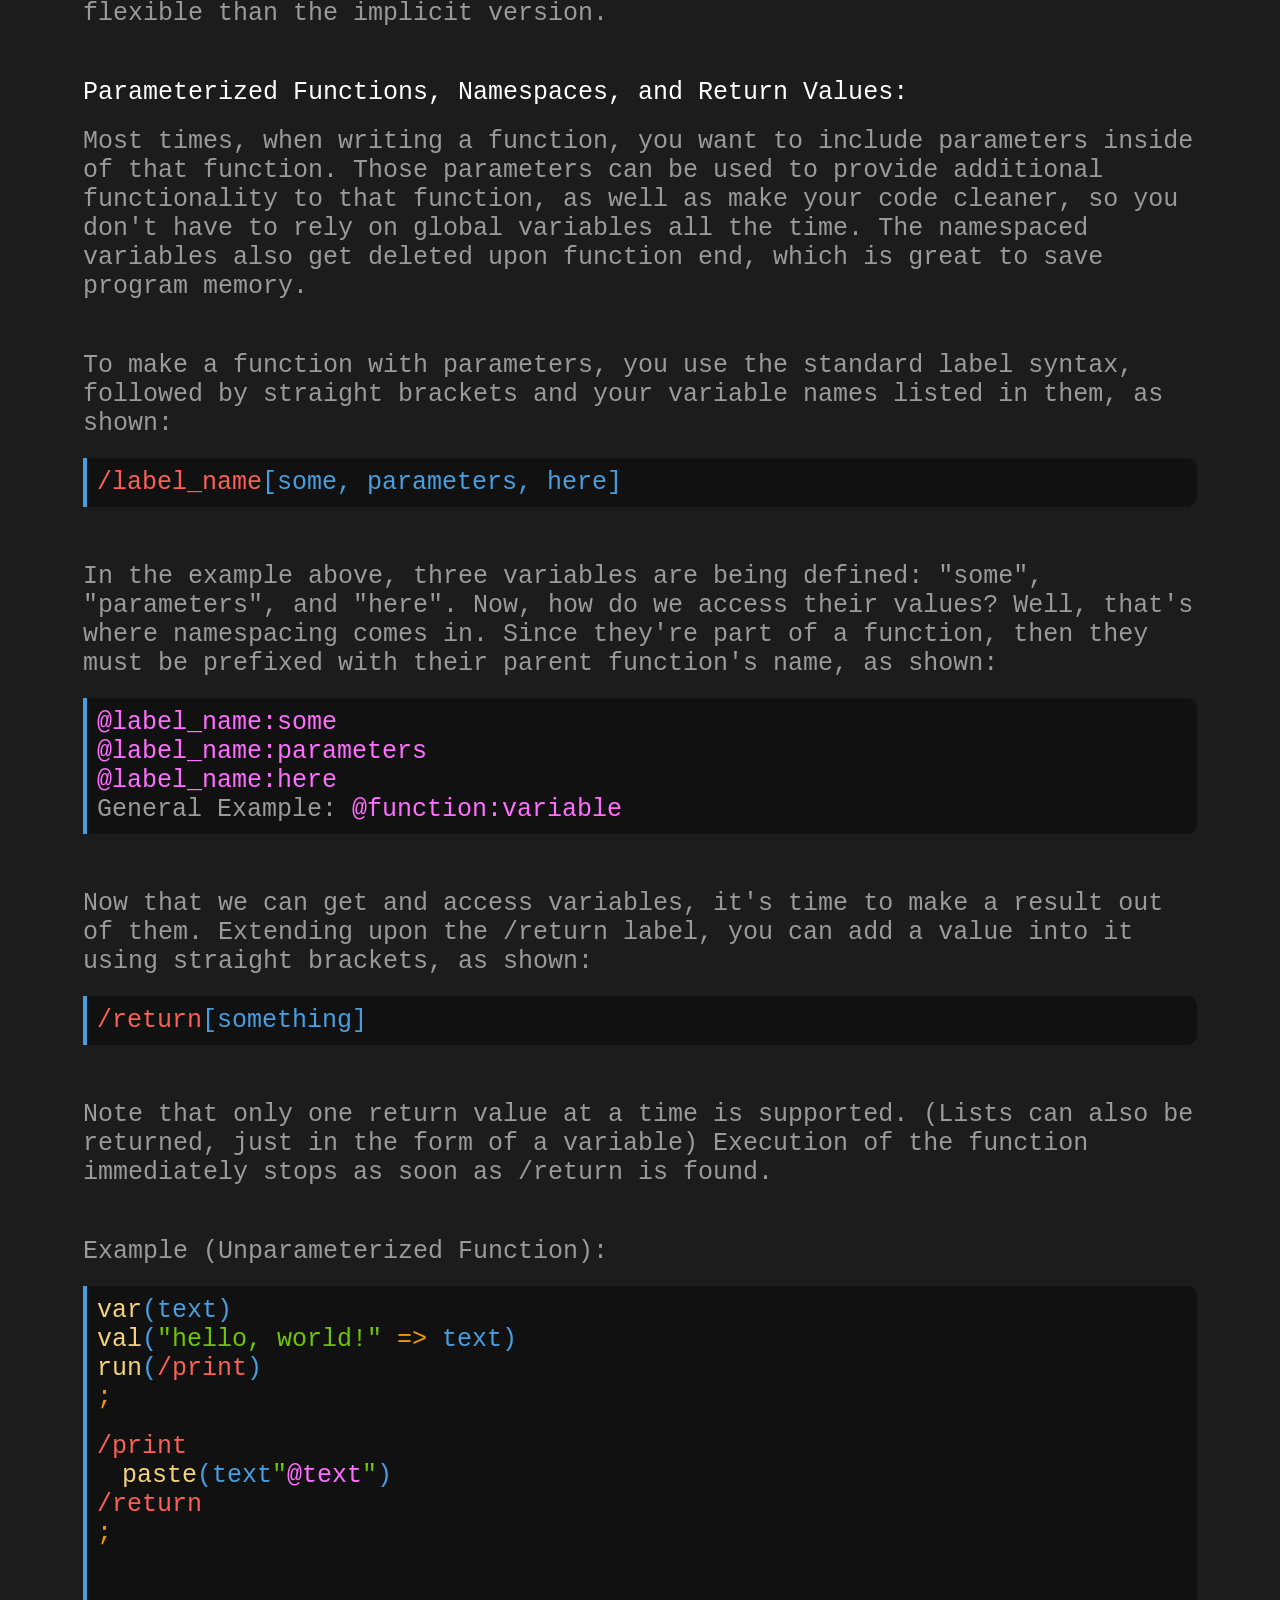
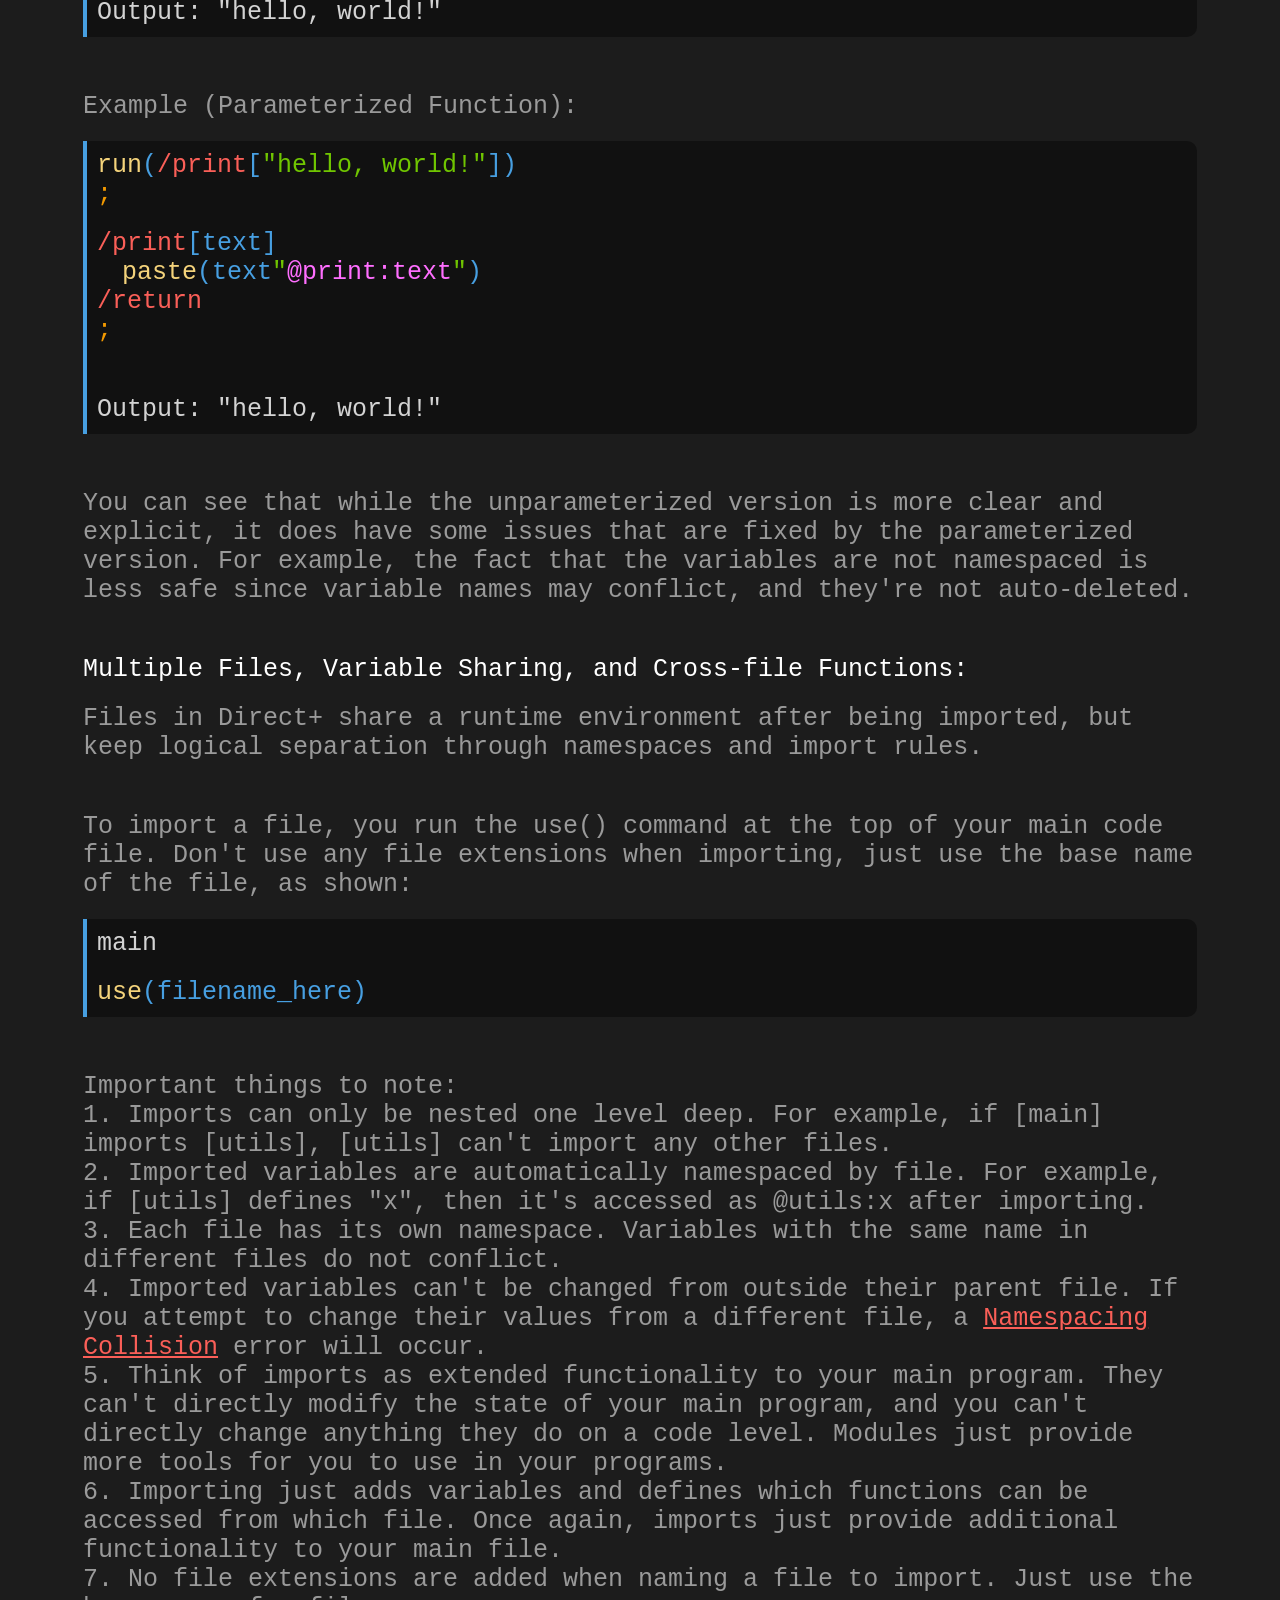
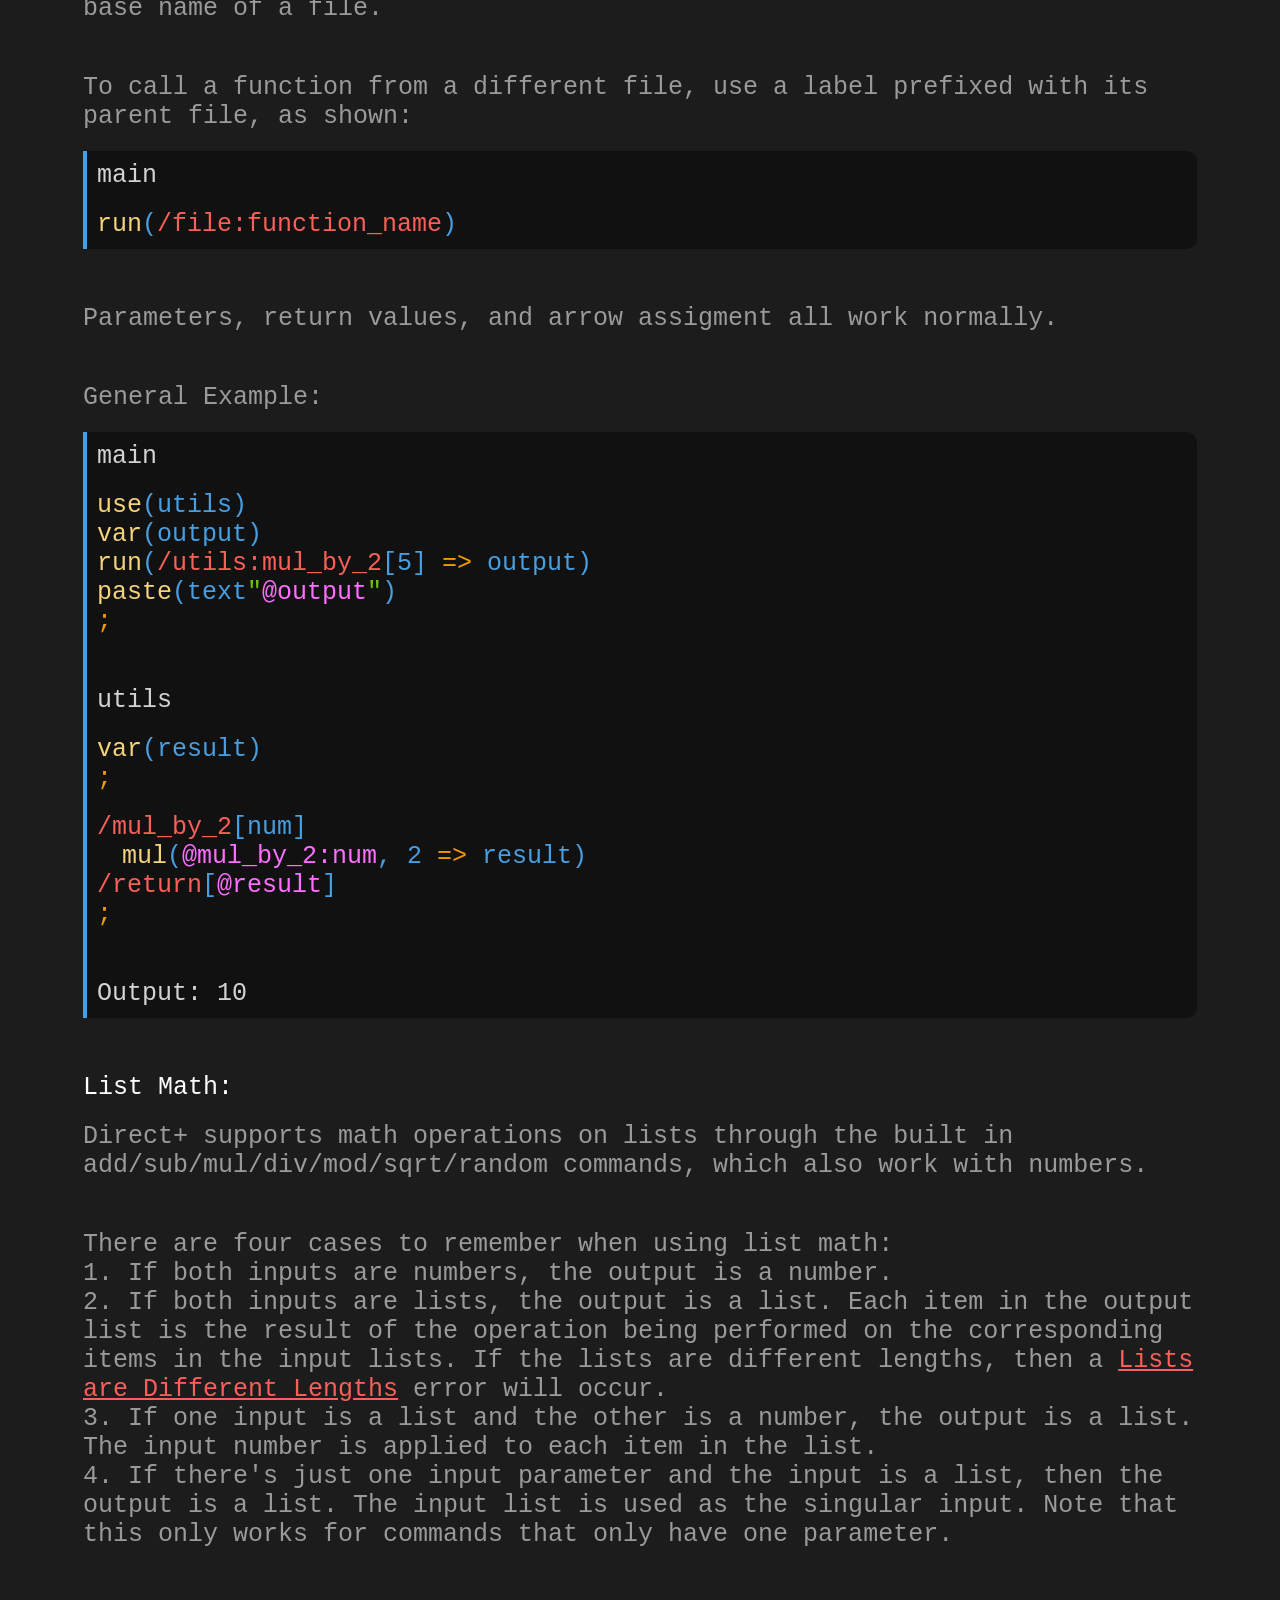
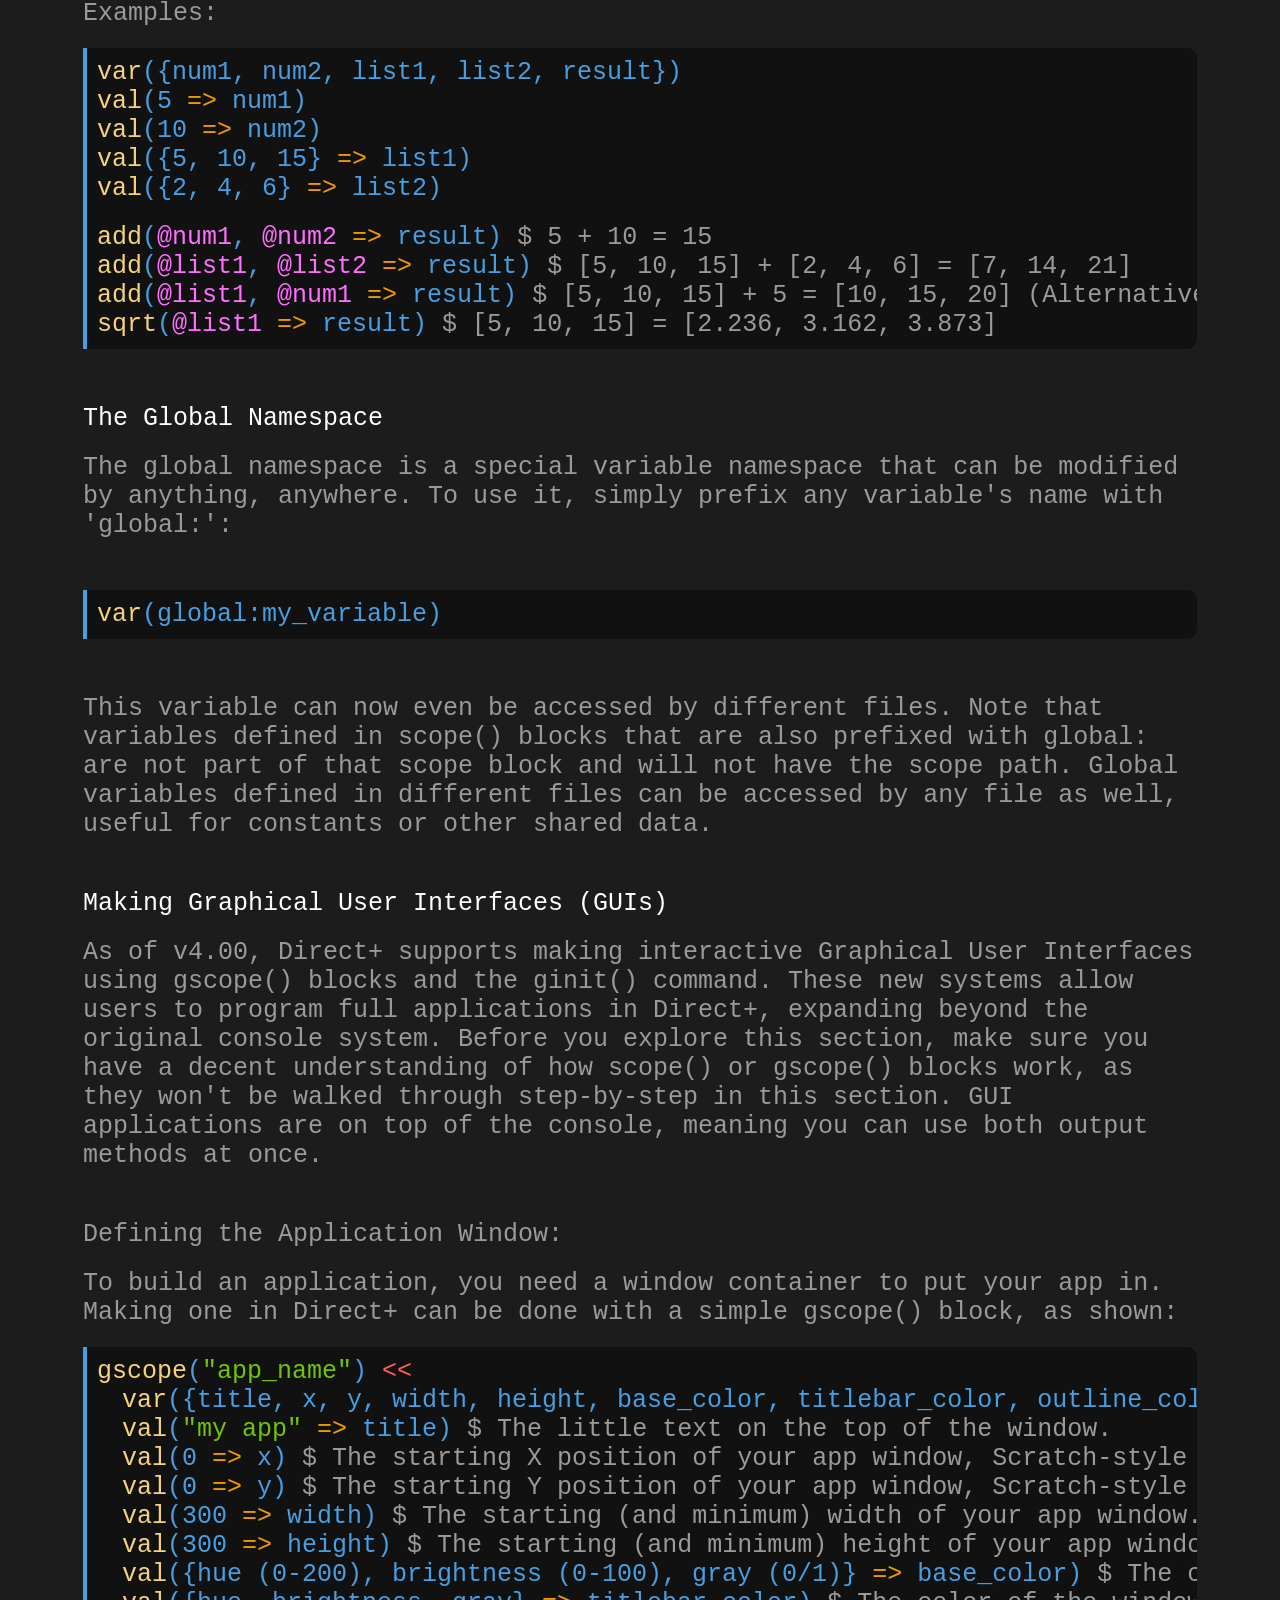
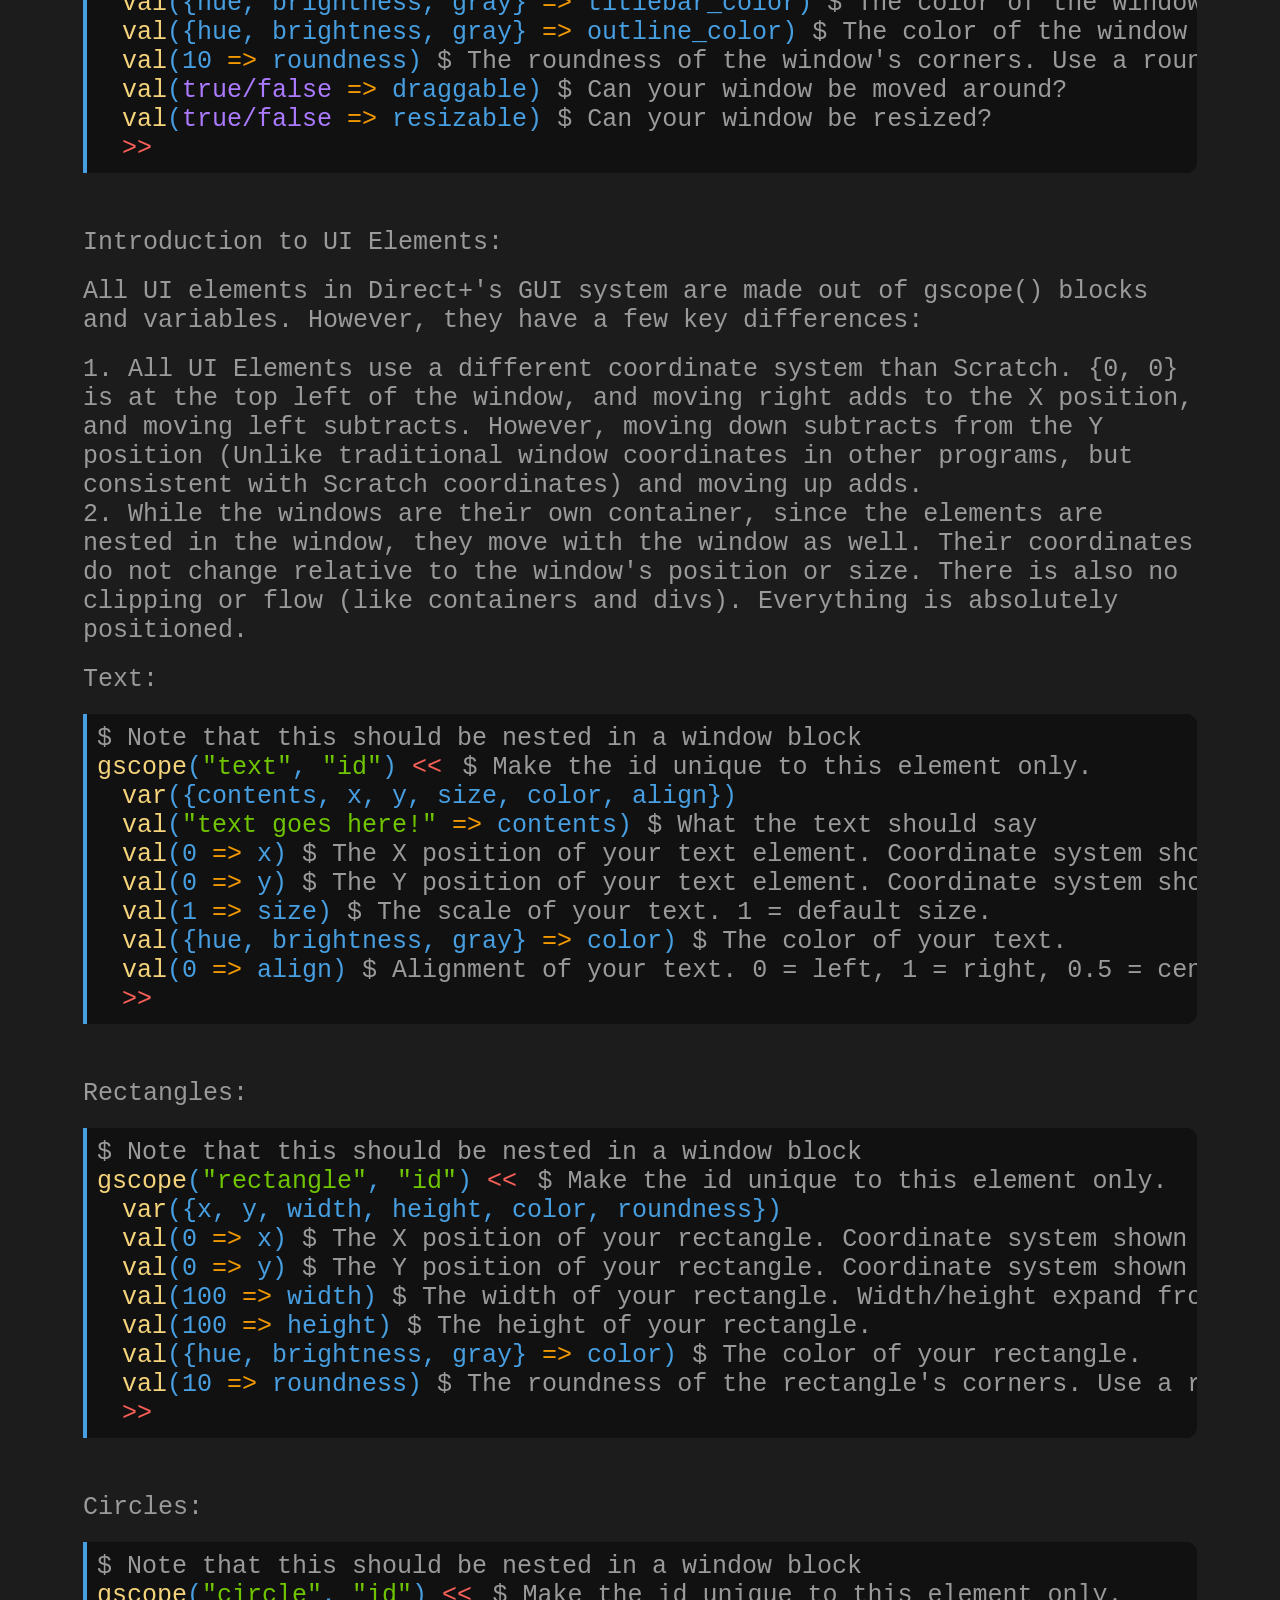
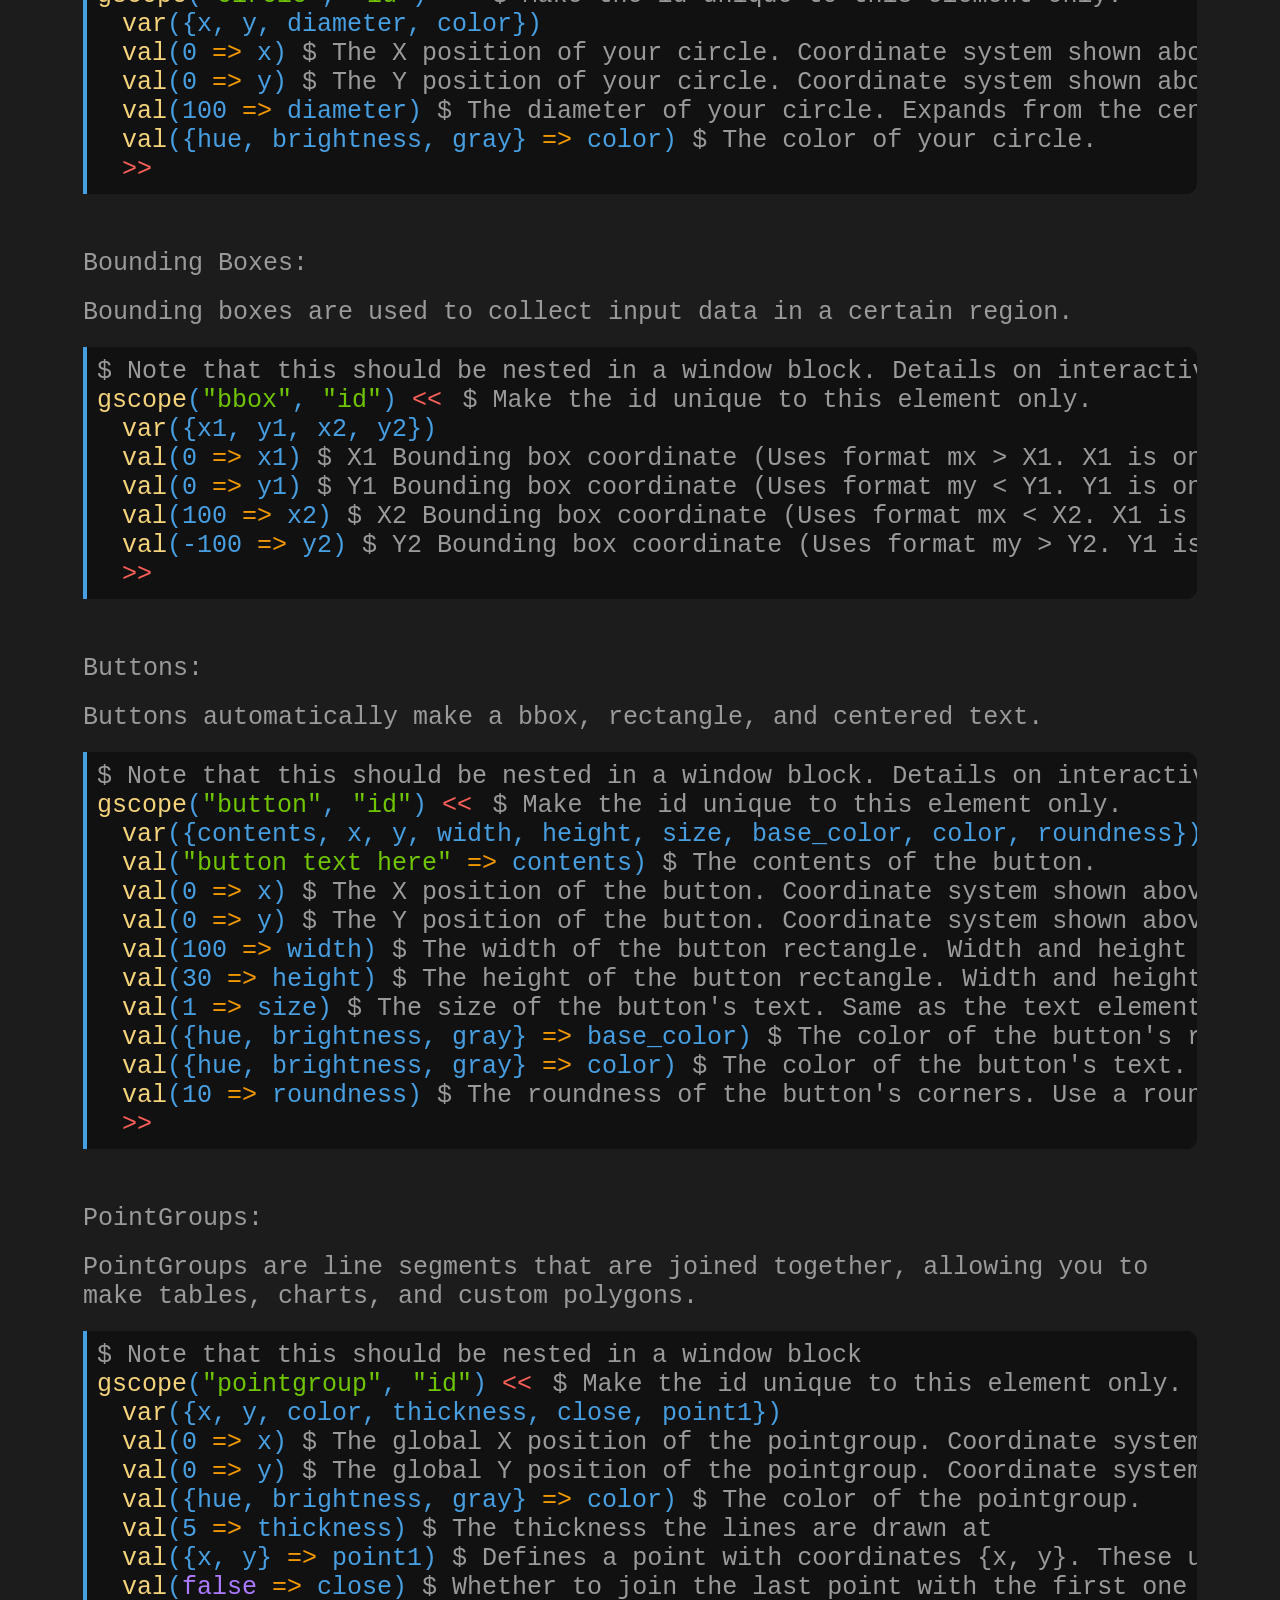
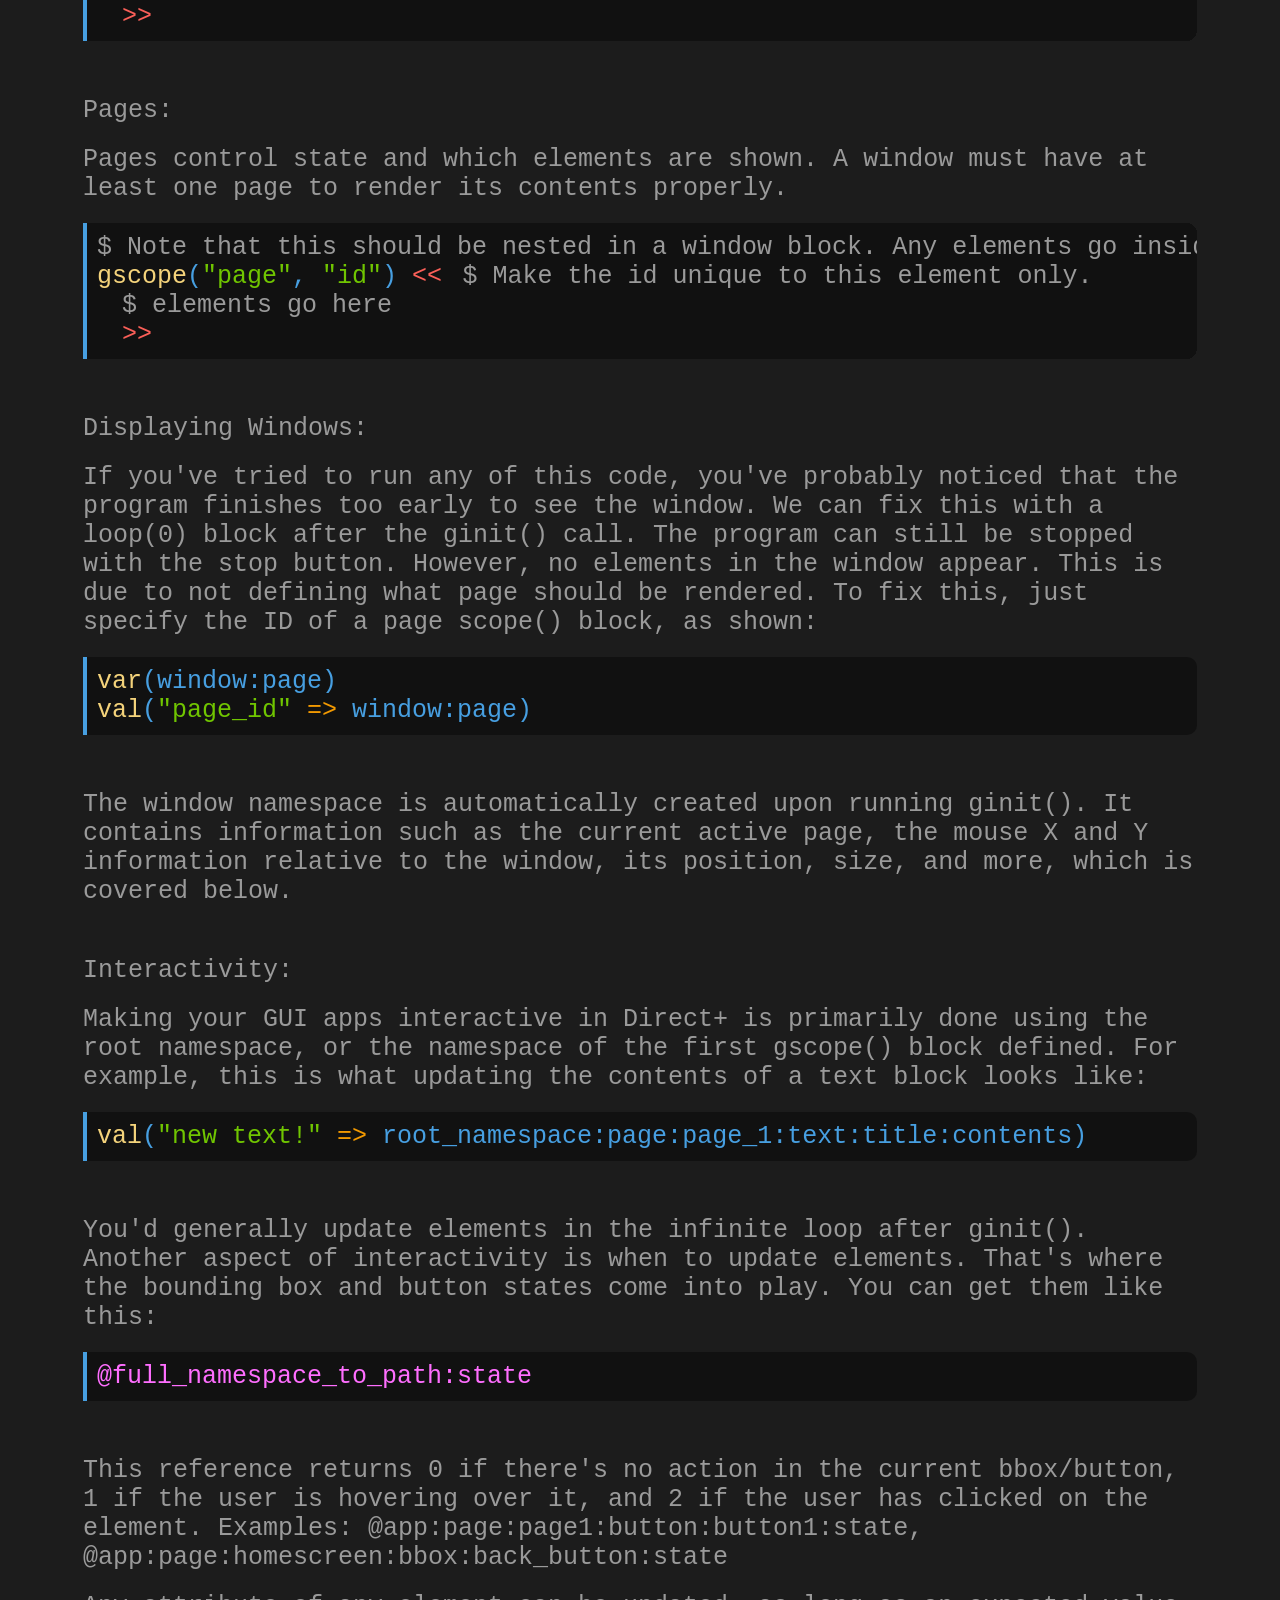
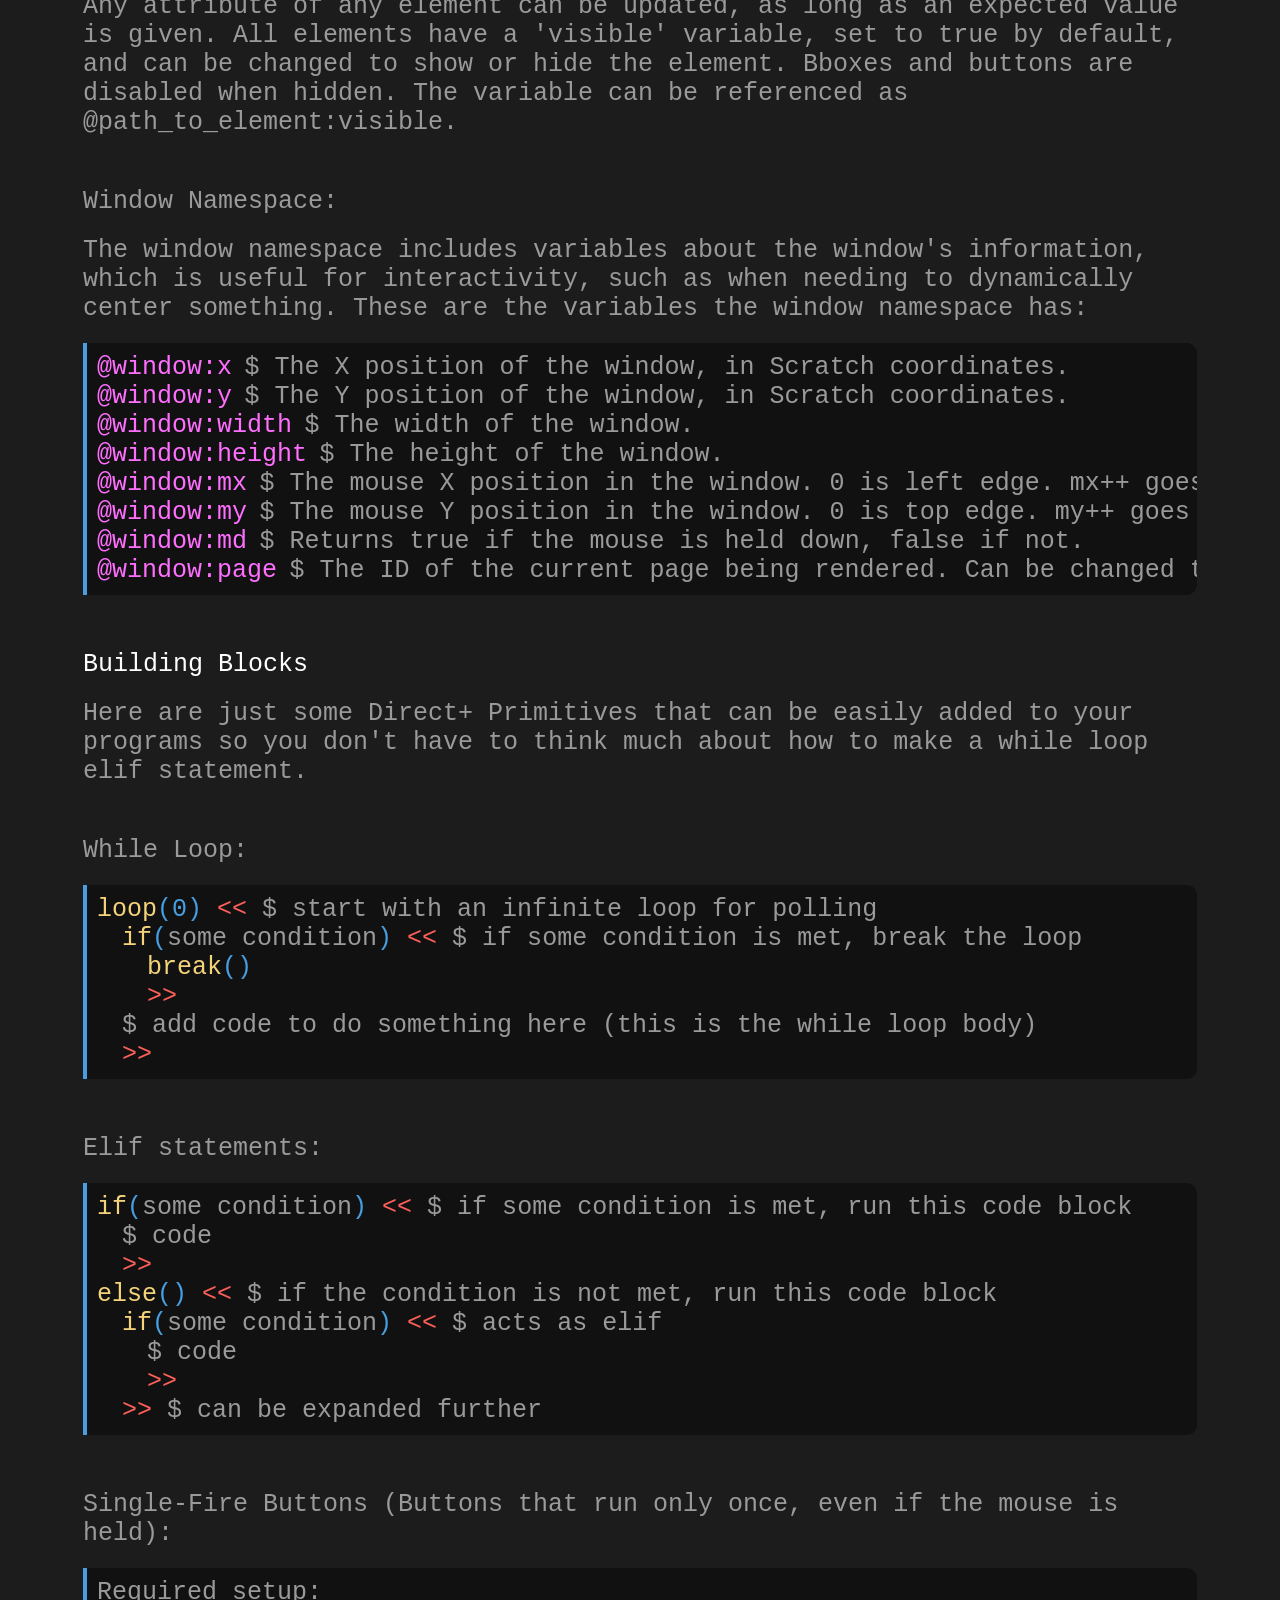
==== commit cee4e607: "Fix advancedtopics spacing" ====
--- a/docs/advancedtopics.html
+++ b/docs/advancedtopics.html
@@ -28,6 +28,8 @@
                         <span class="Keyword">val</span><span class="Argument">(<span class="String">"apple"</span><span class="Arrow"> => </span><span class="Argument">name)</span>
                     </div>
                 </div>
+                <div class="WideBreak"></div>
+
                 <div class="Explanation">Here, a variable is being created, called "name", with a value of "apple". Now, we can use the variable's value to make a new variable. Let's try it out:</div>
                 <div class="WideBreak"></div>
 
@@ -39,6 +41,8 @@
                         <span class="Keyword">val</span><span class="Argument">(50<span class="Arrow"> => </span><span class="Argument"><span class="Variable">@name</span>)</span>
                     </div>
                 </div>
+                <div class="WideBreak"></div>
+                
                 <div class="Explanation">A variable is now made with the value of the variable created previously ("name"). So, a new variable called "apple" was just made with a value of 50.</div>
                 <div class="WideBreak"></div>
 
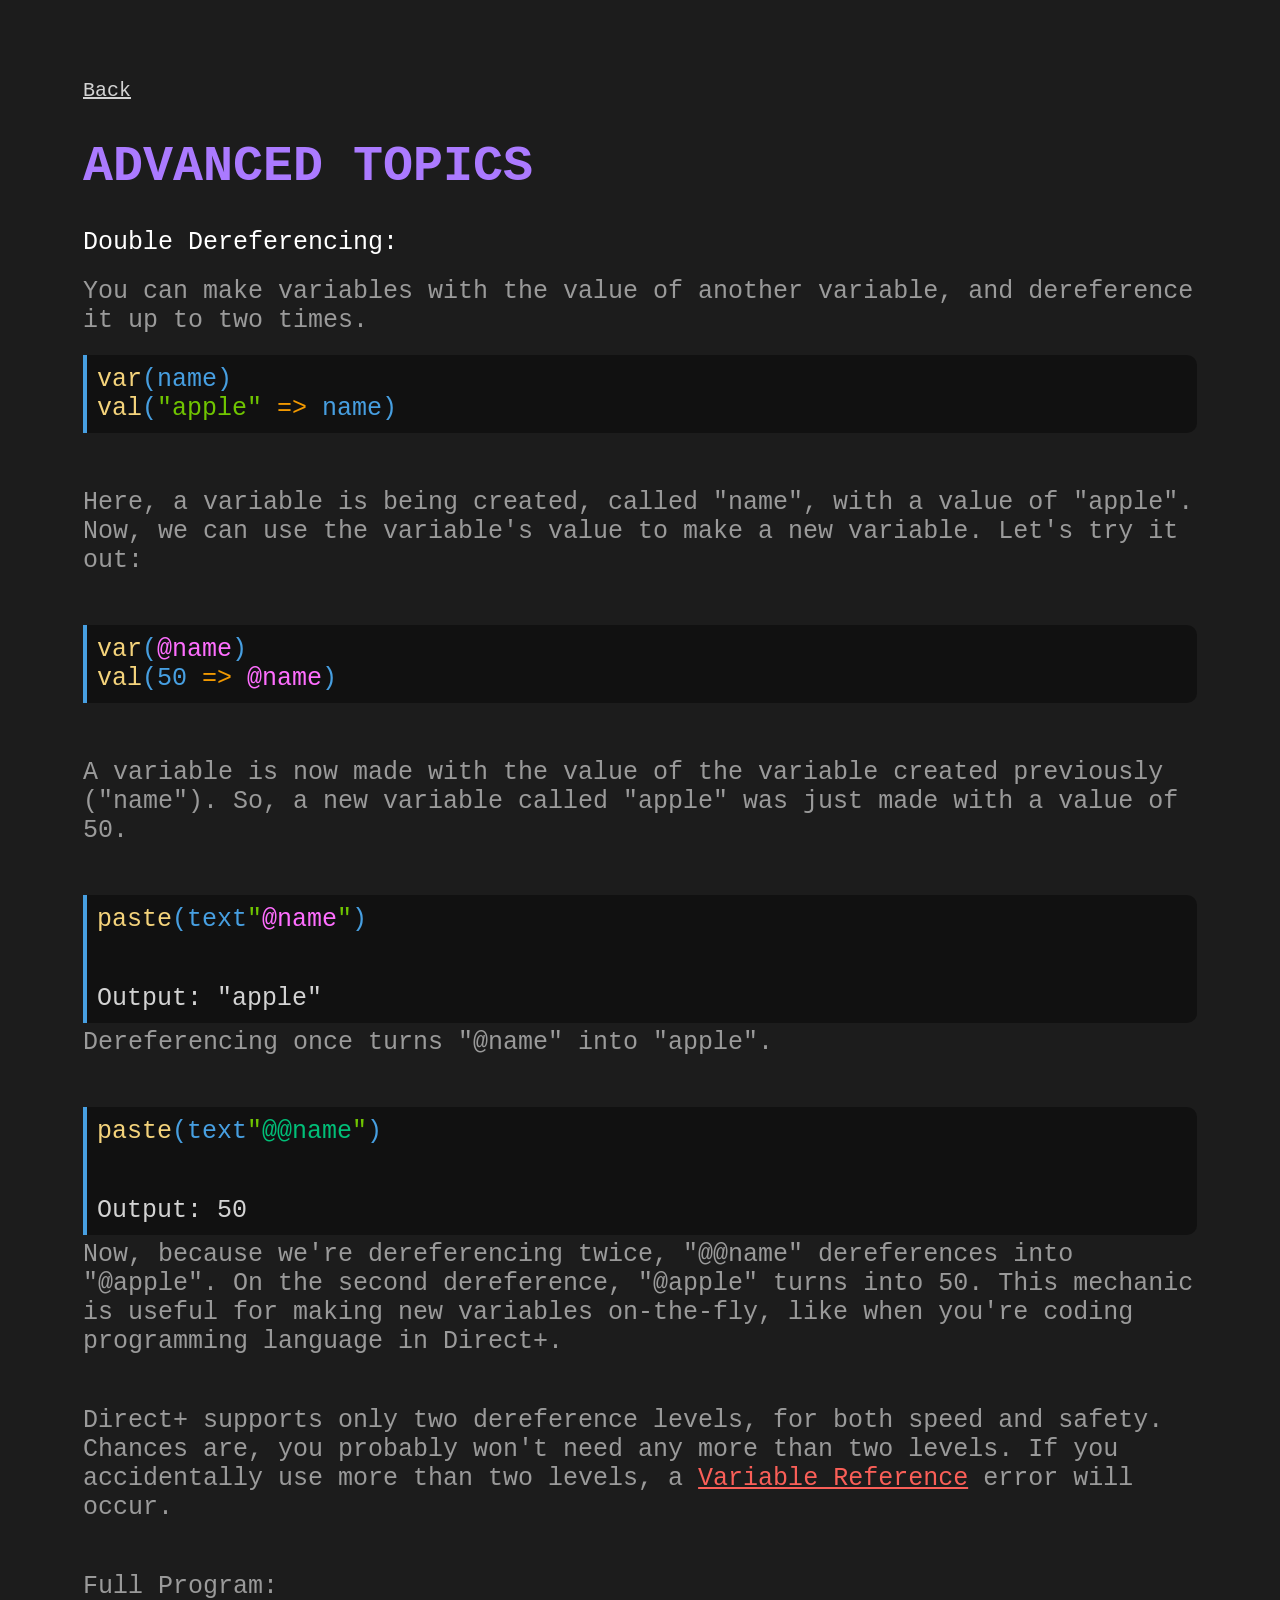
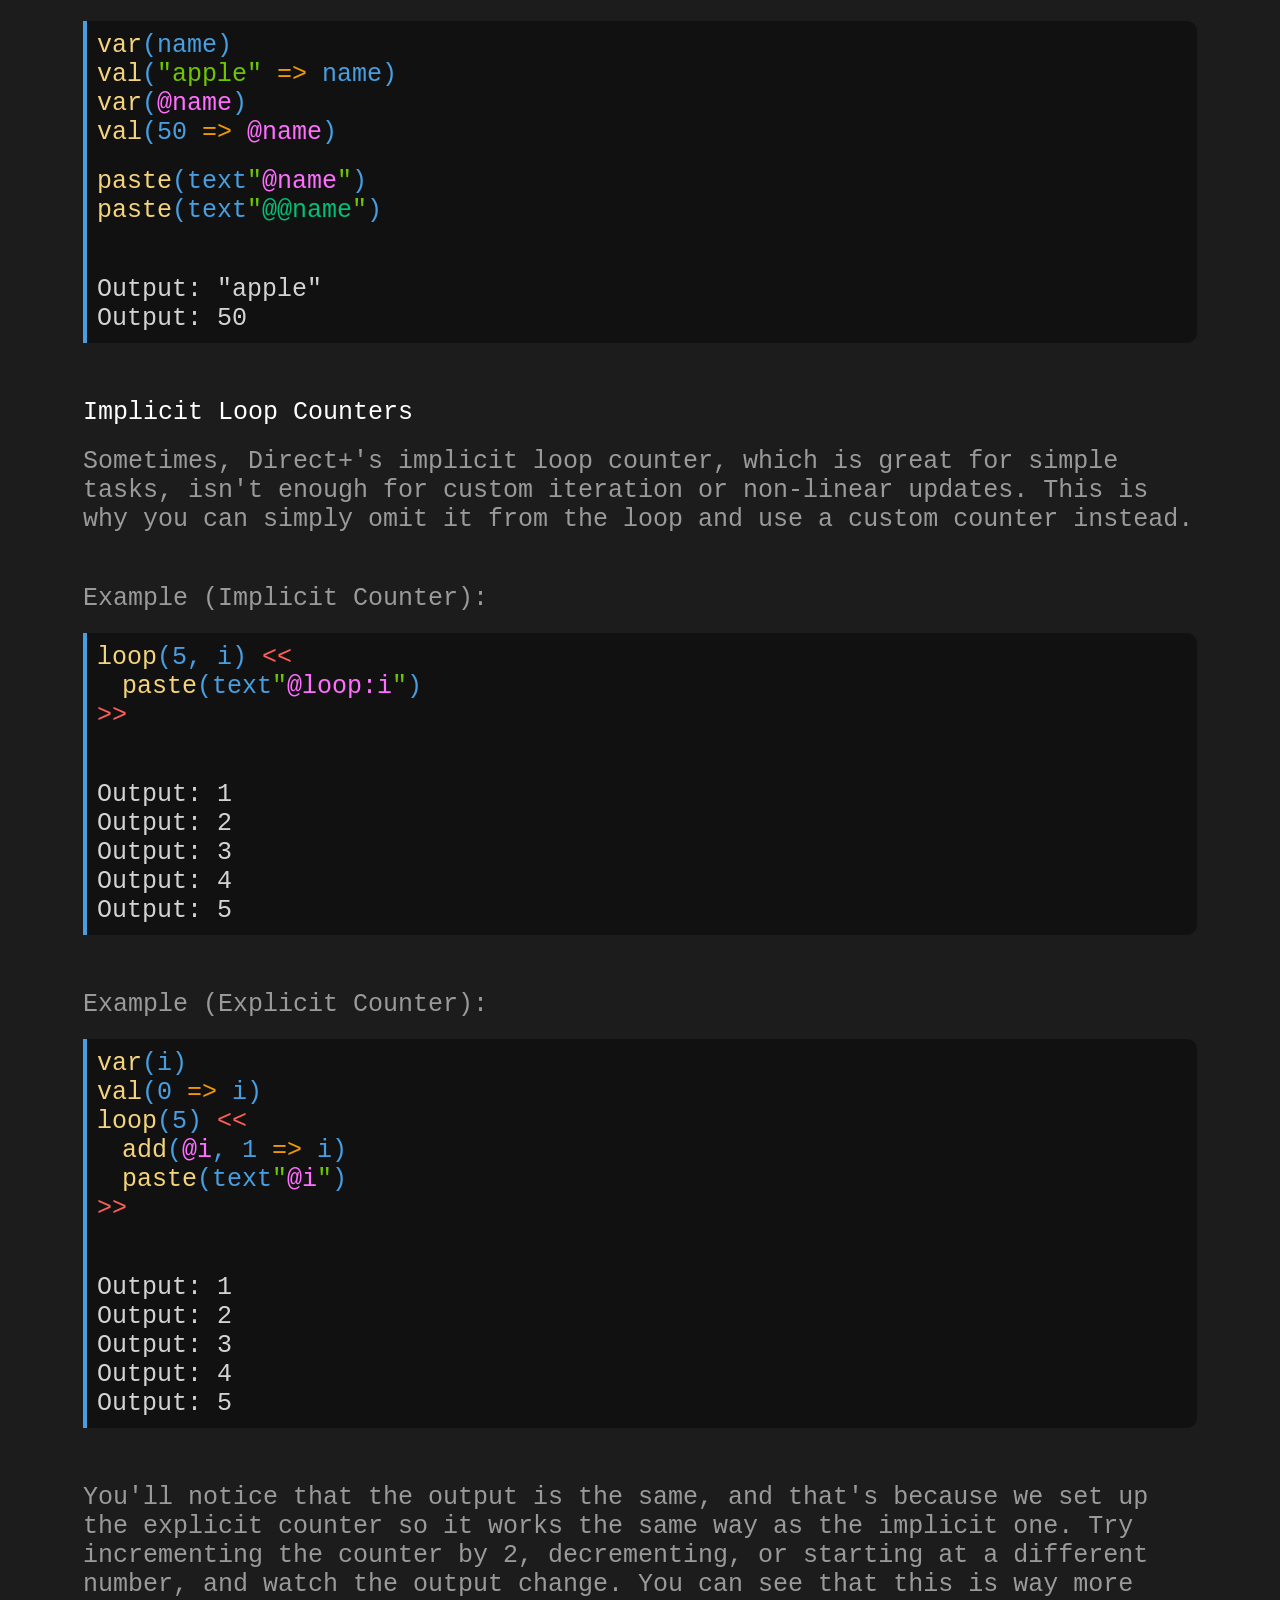
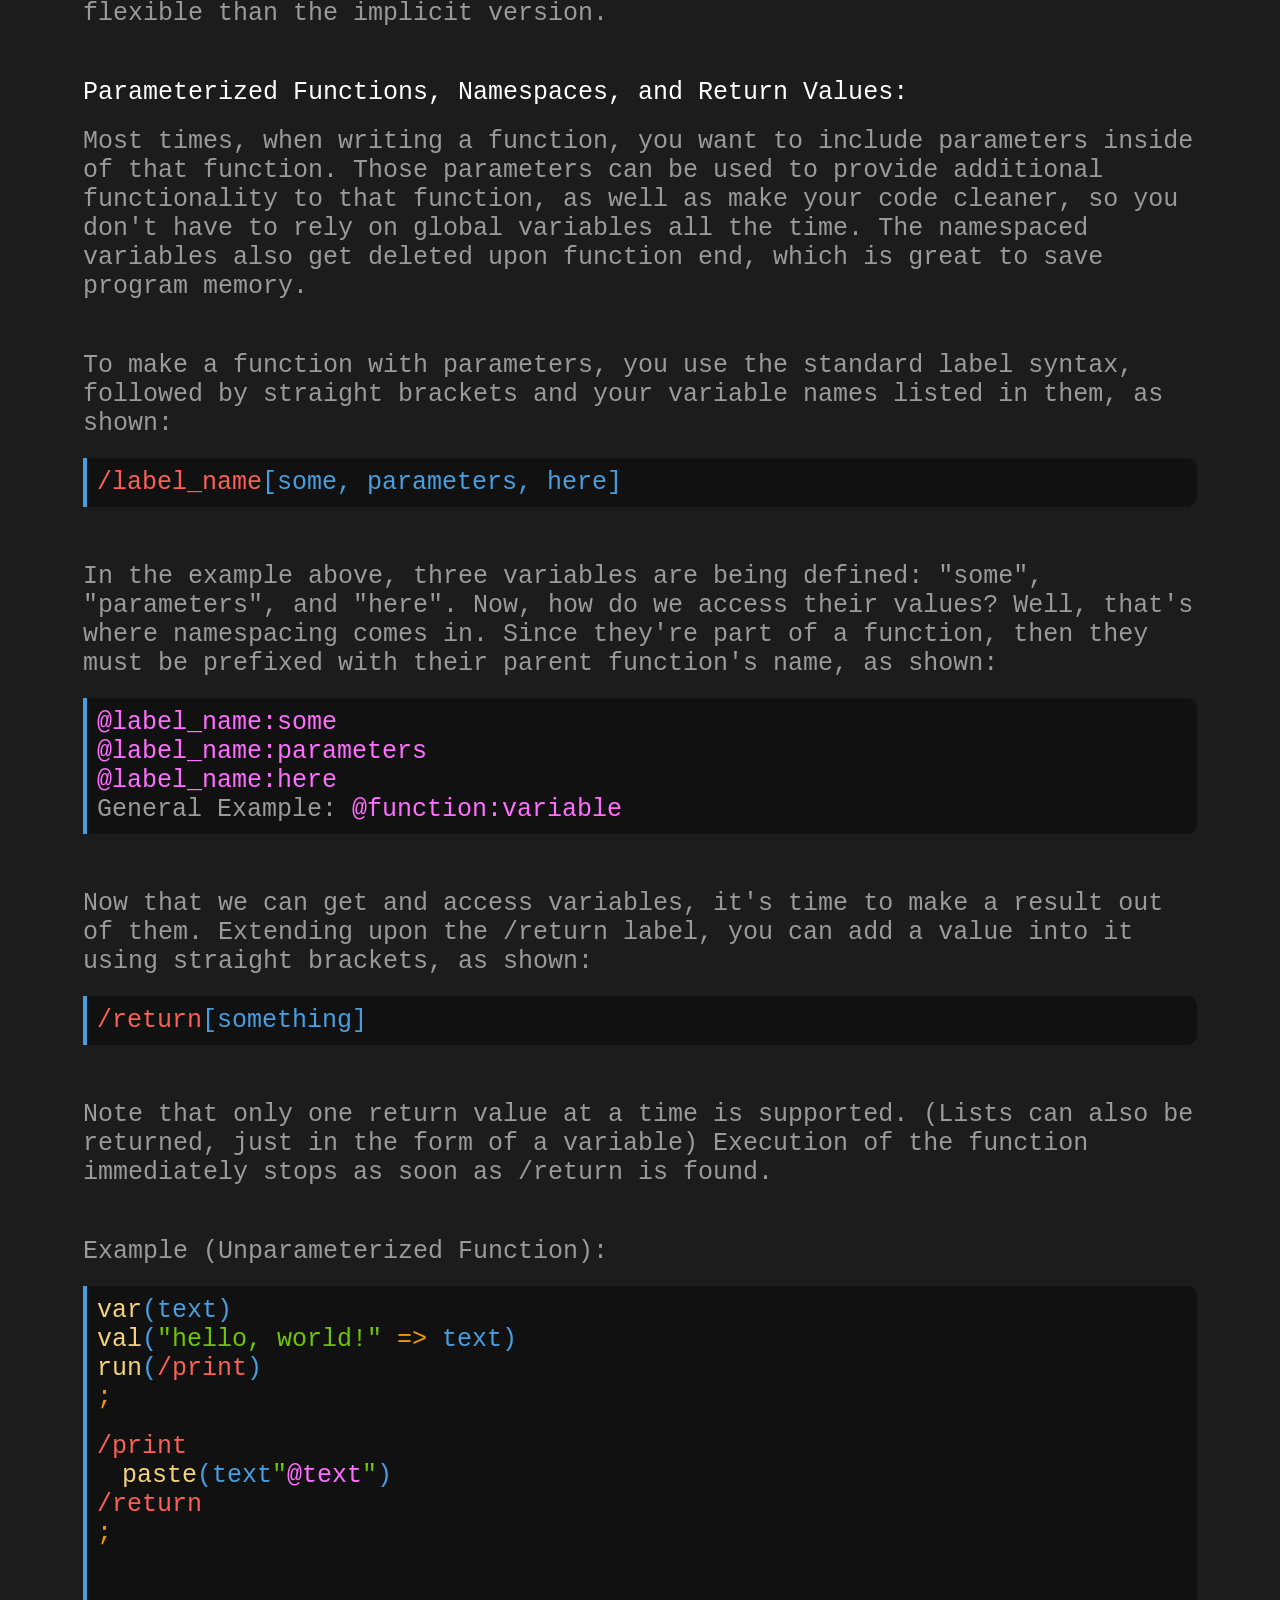
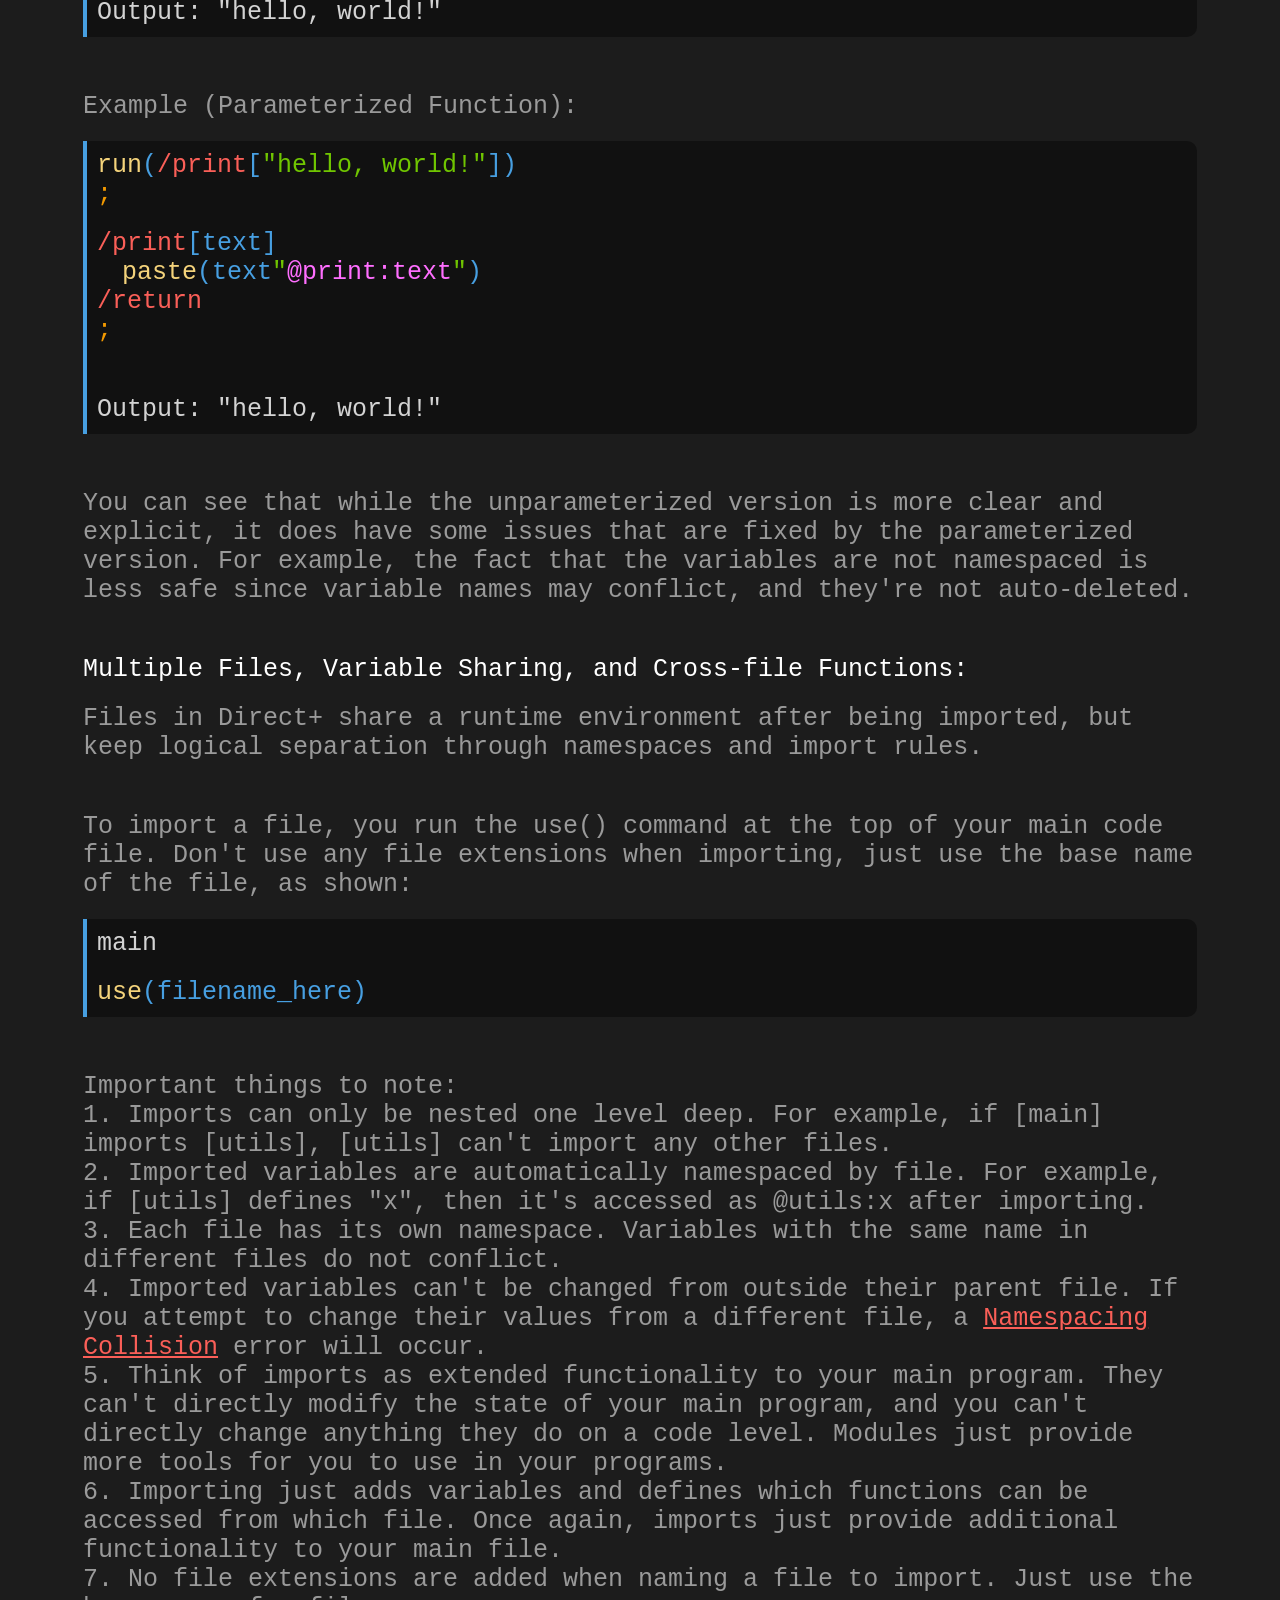
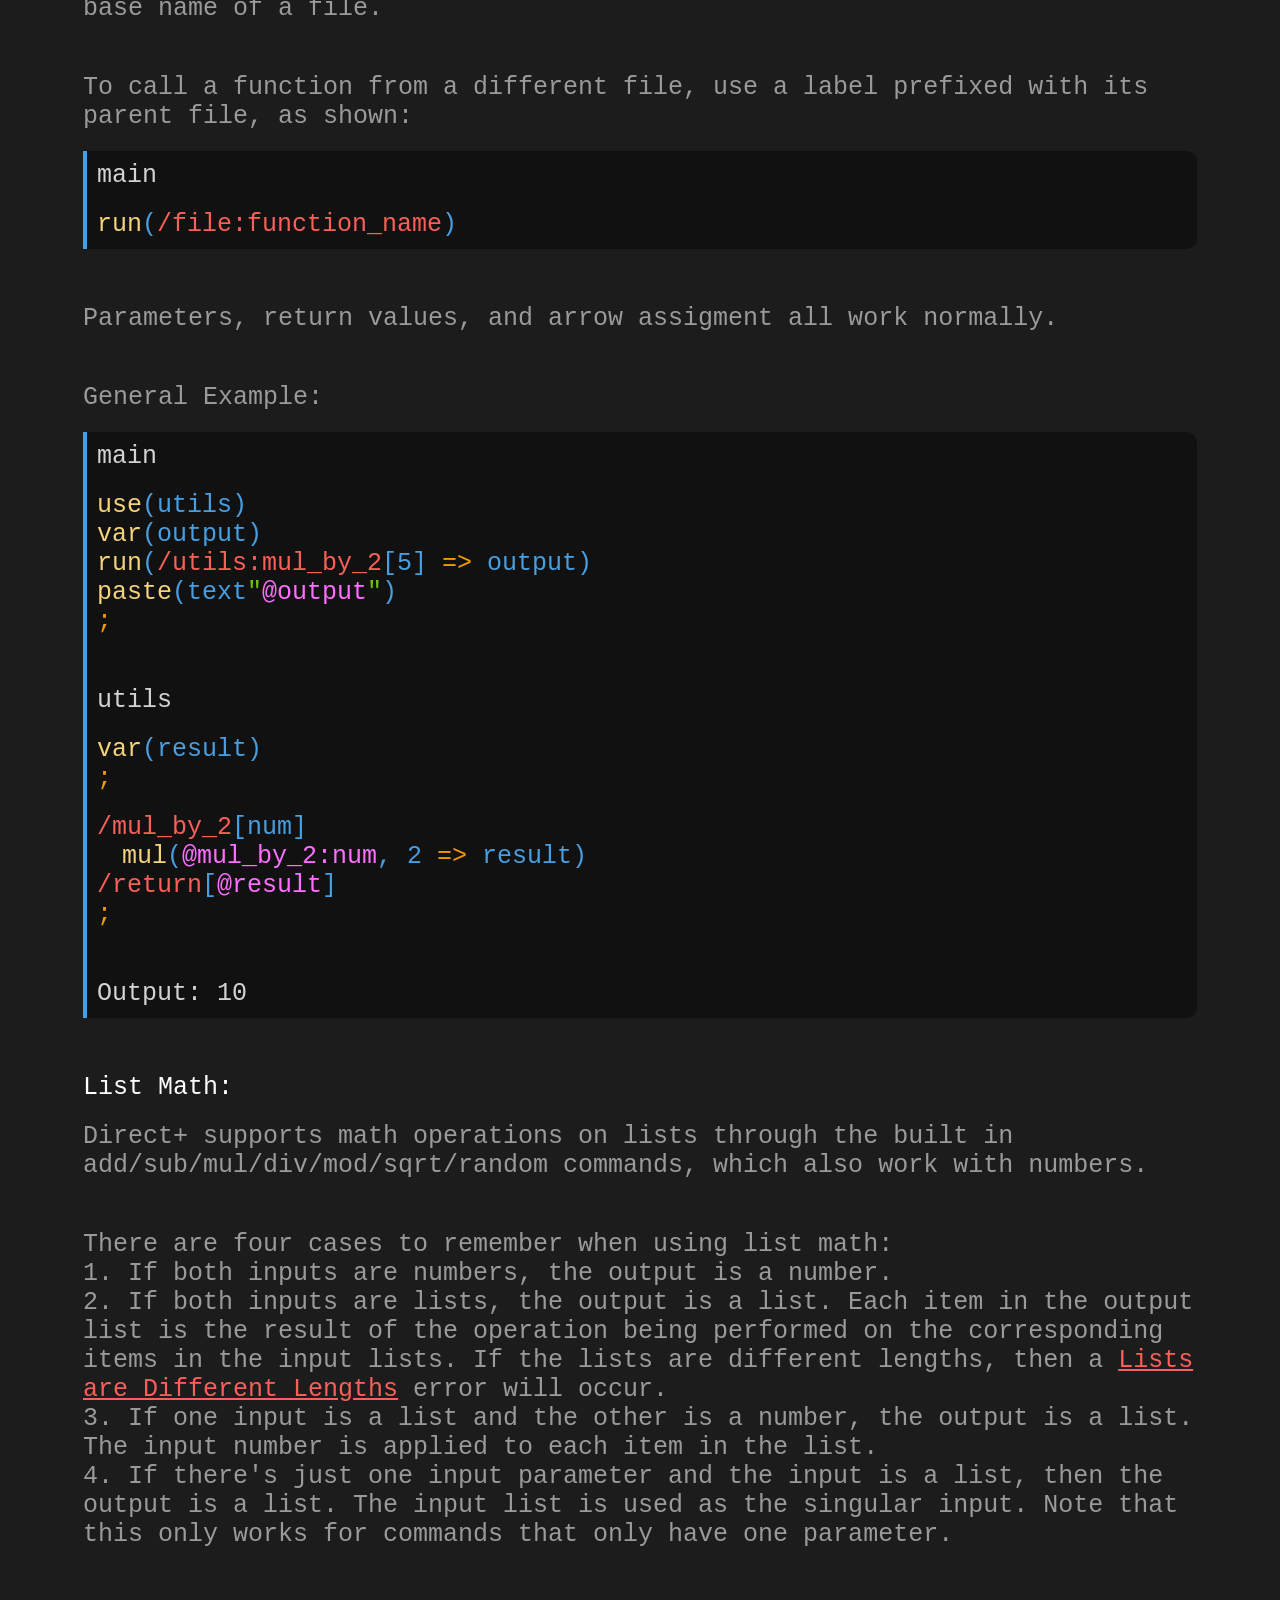
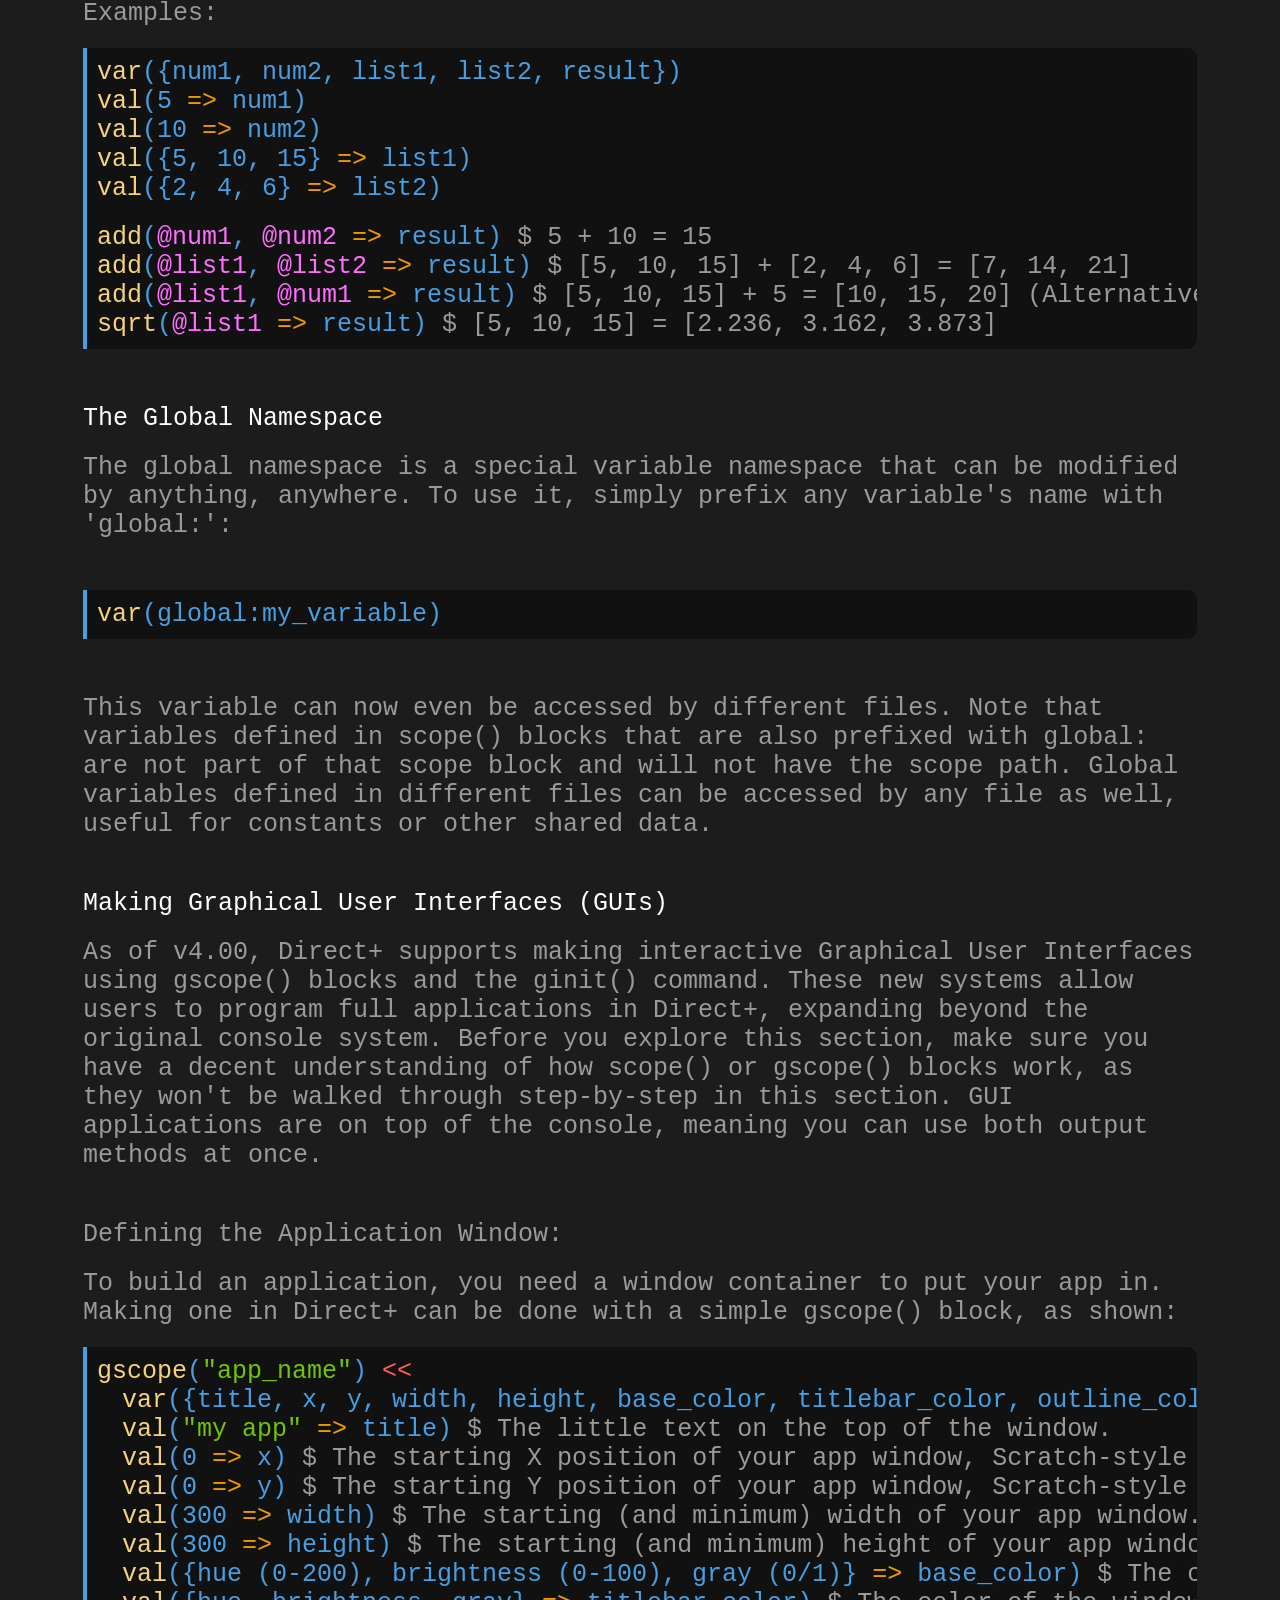
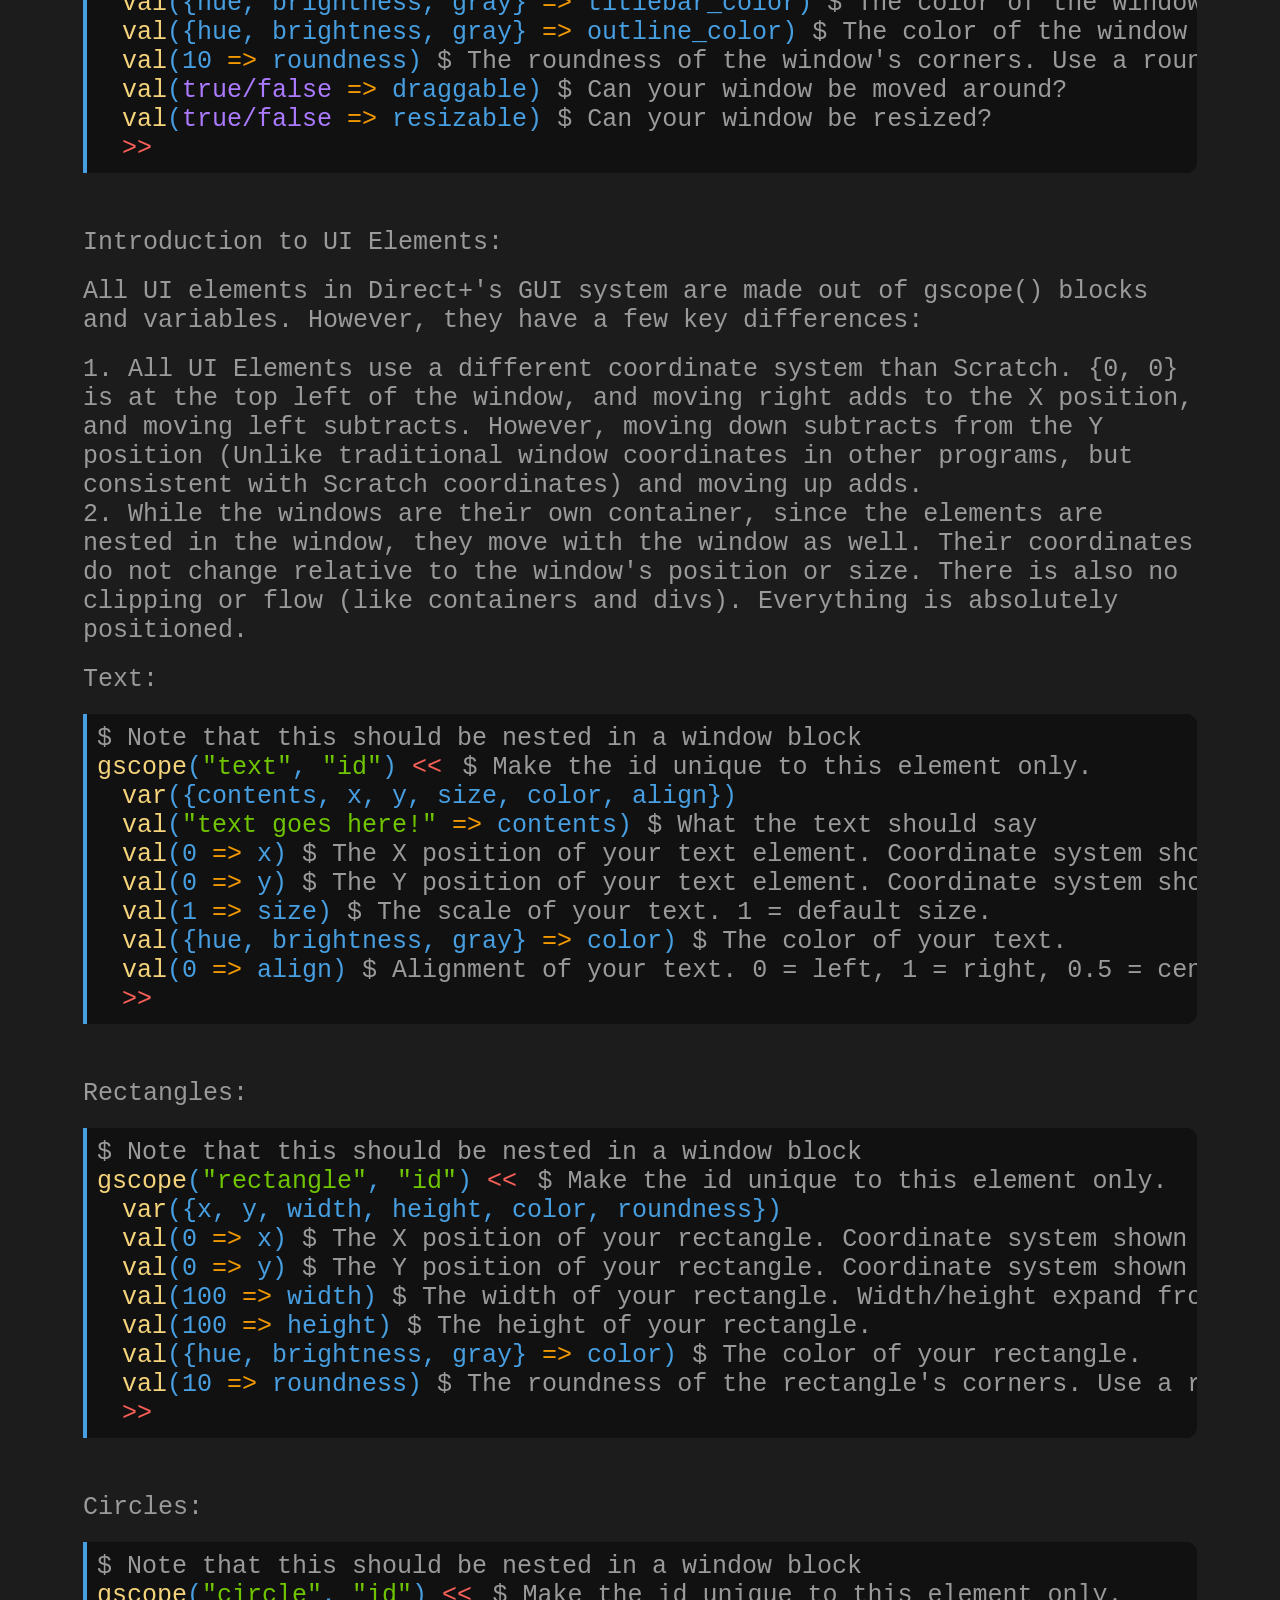
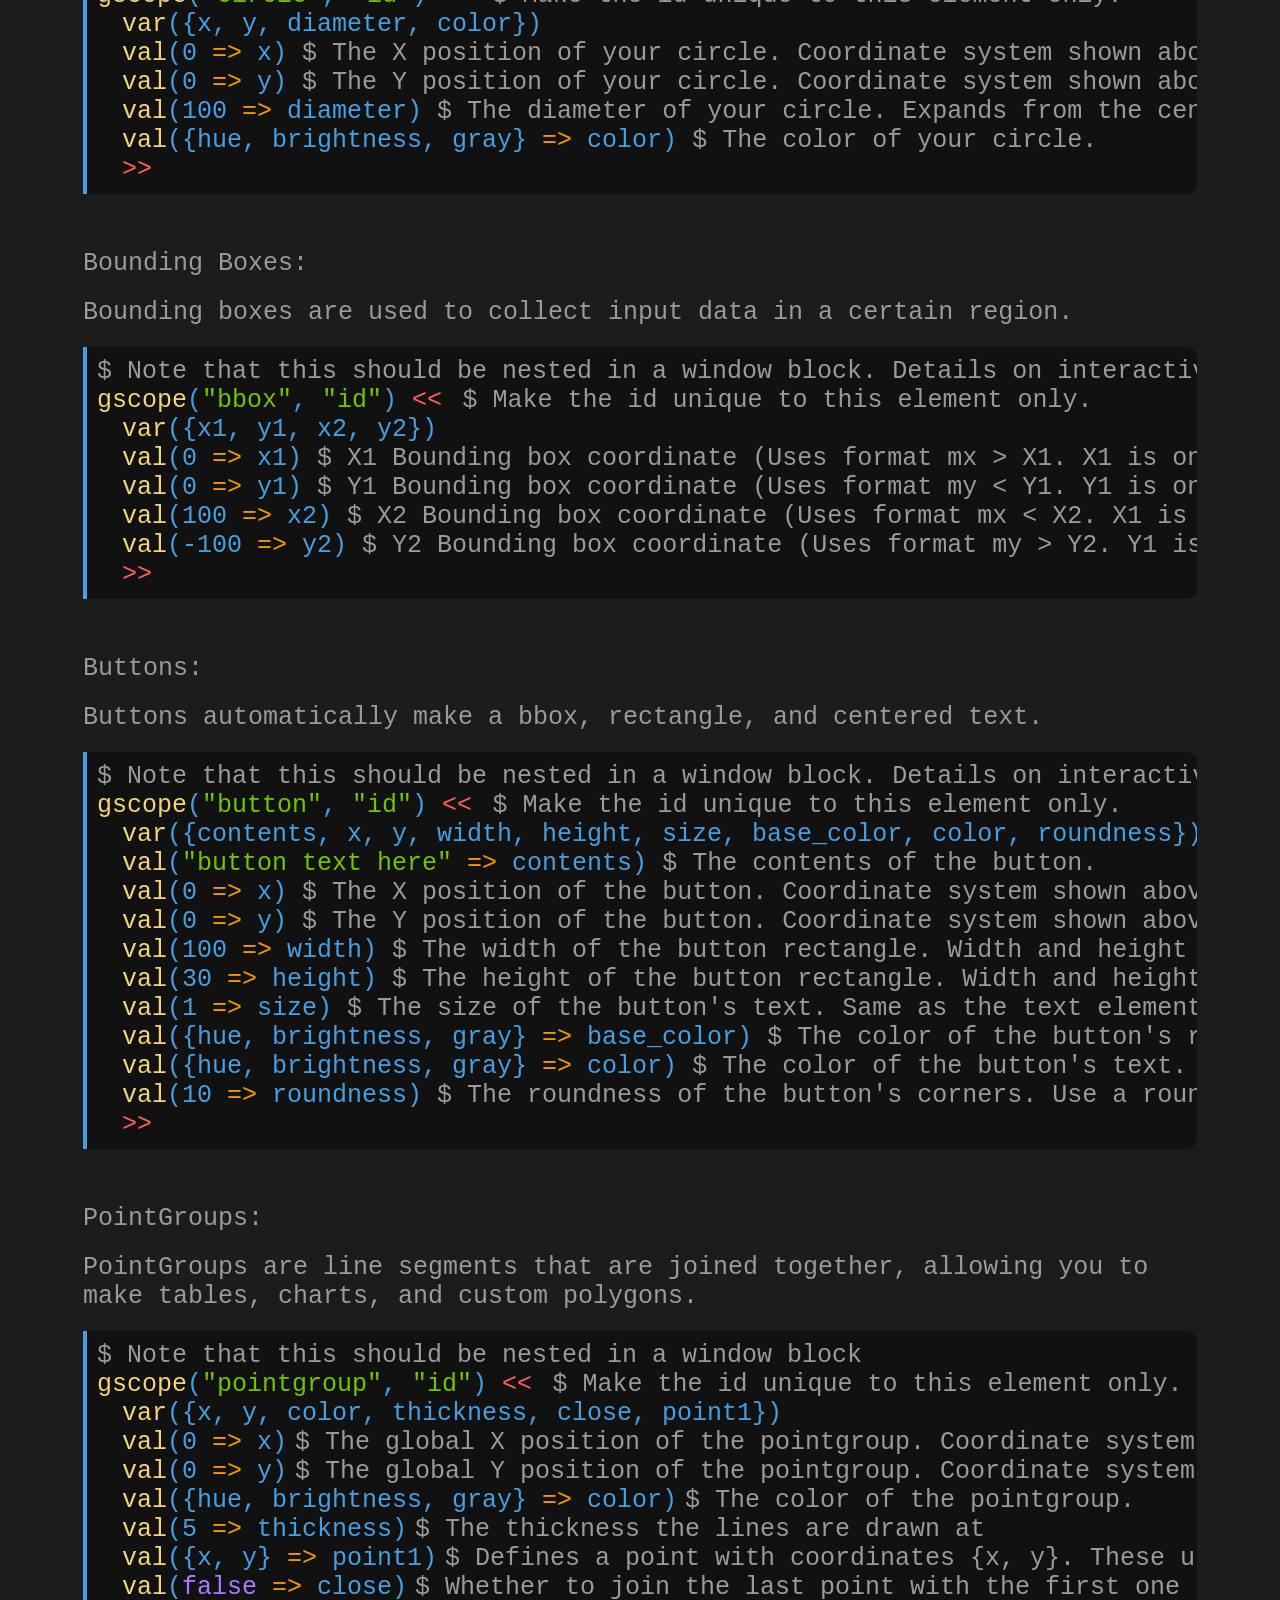
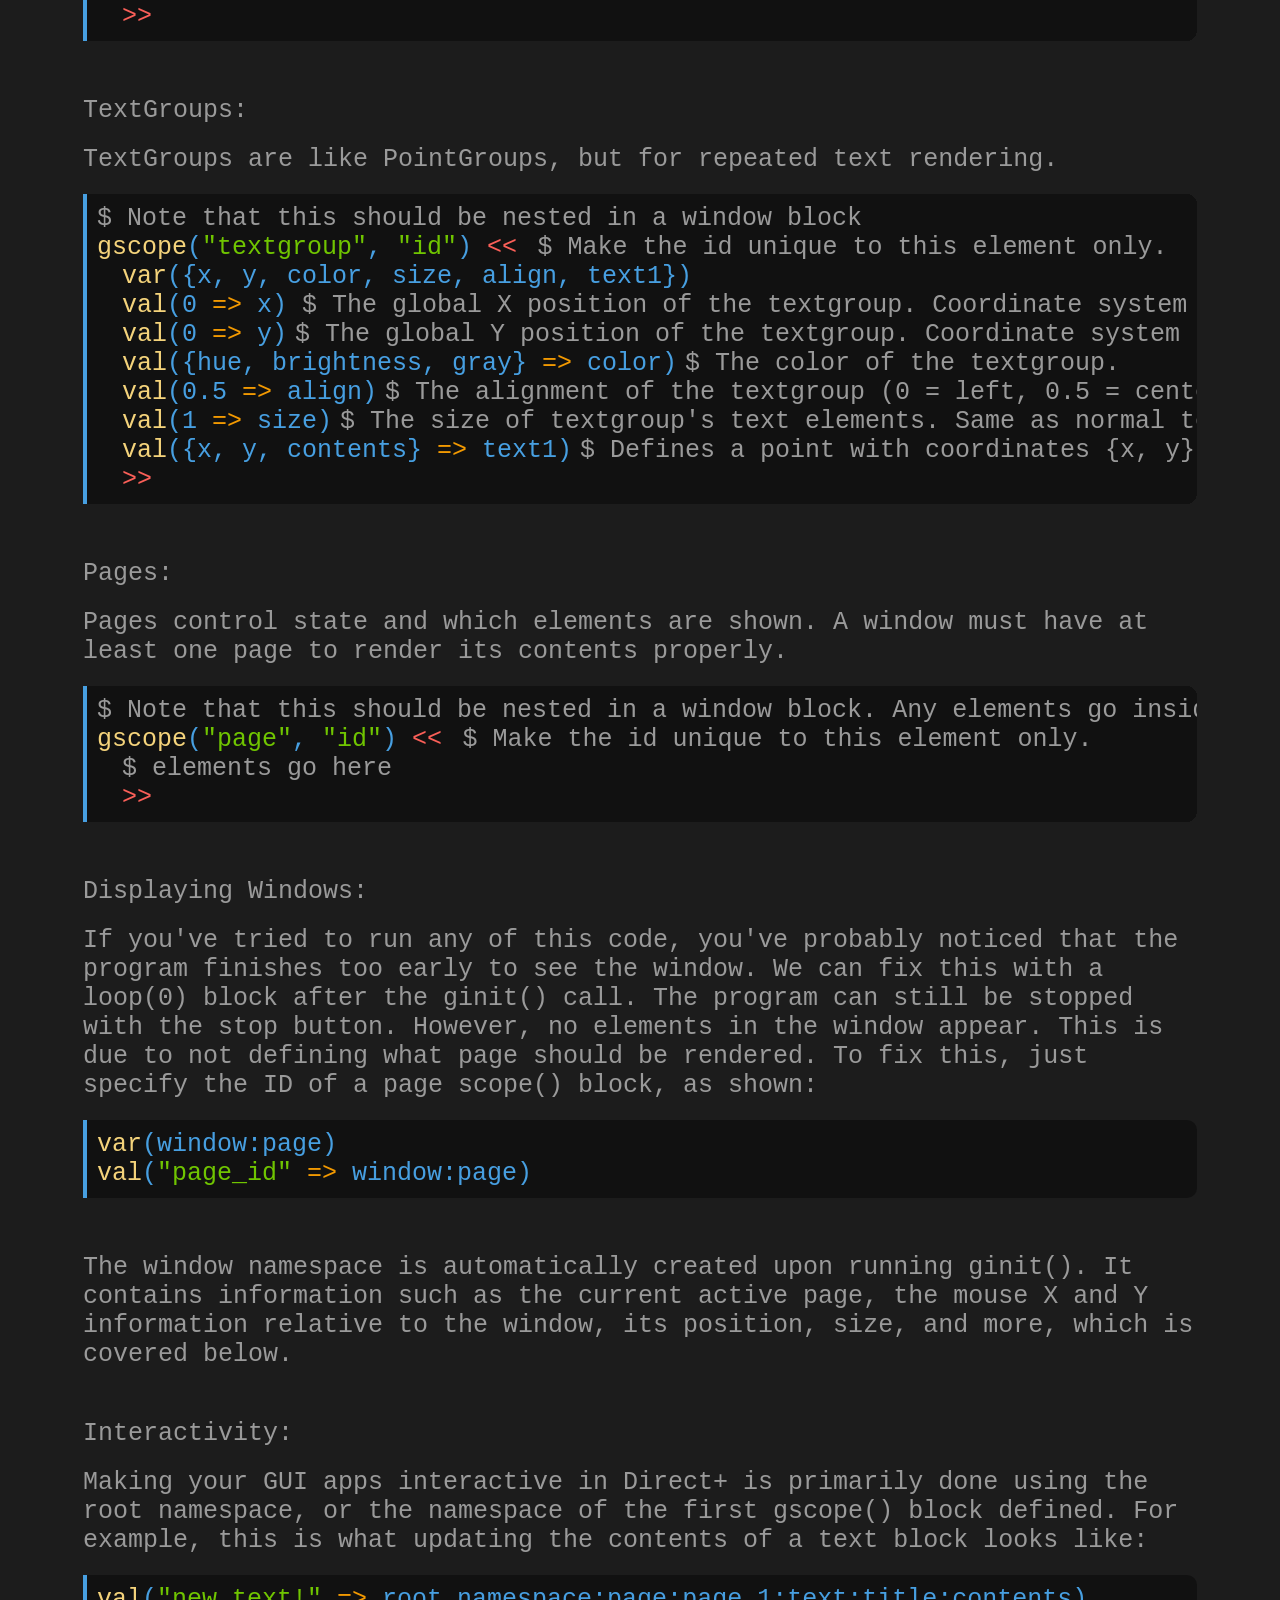
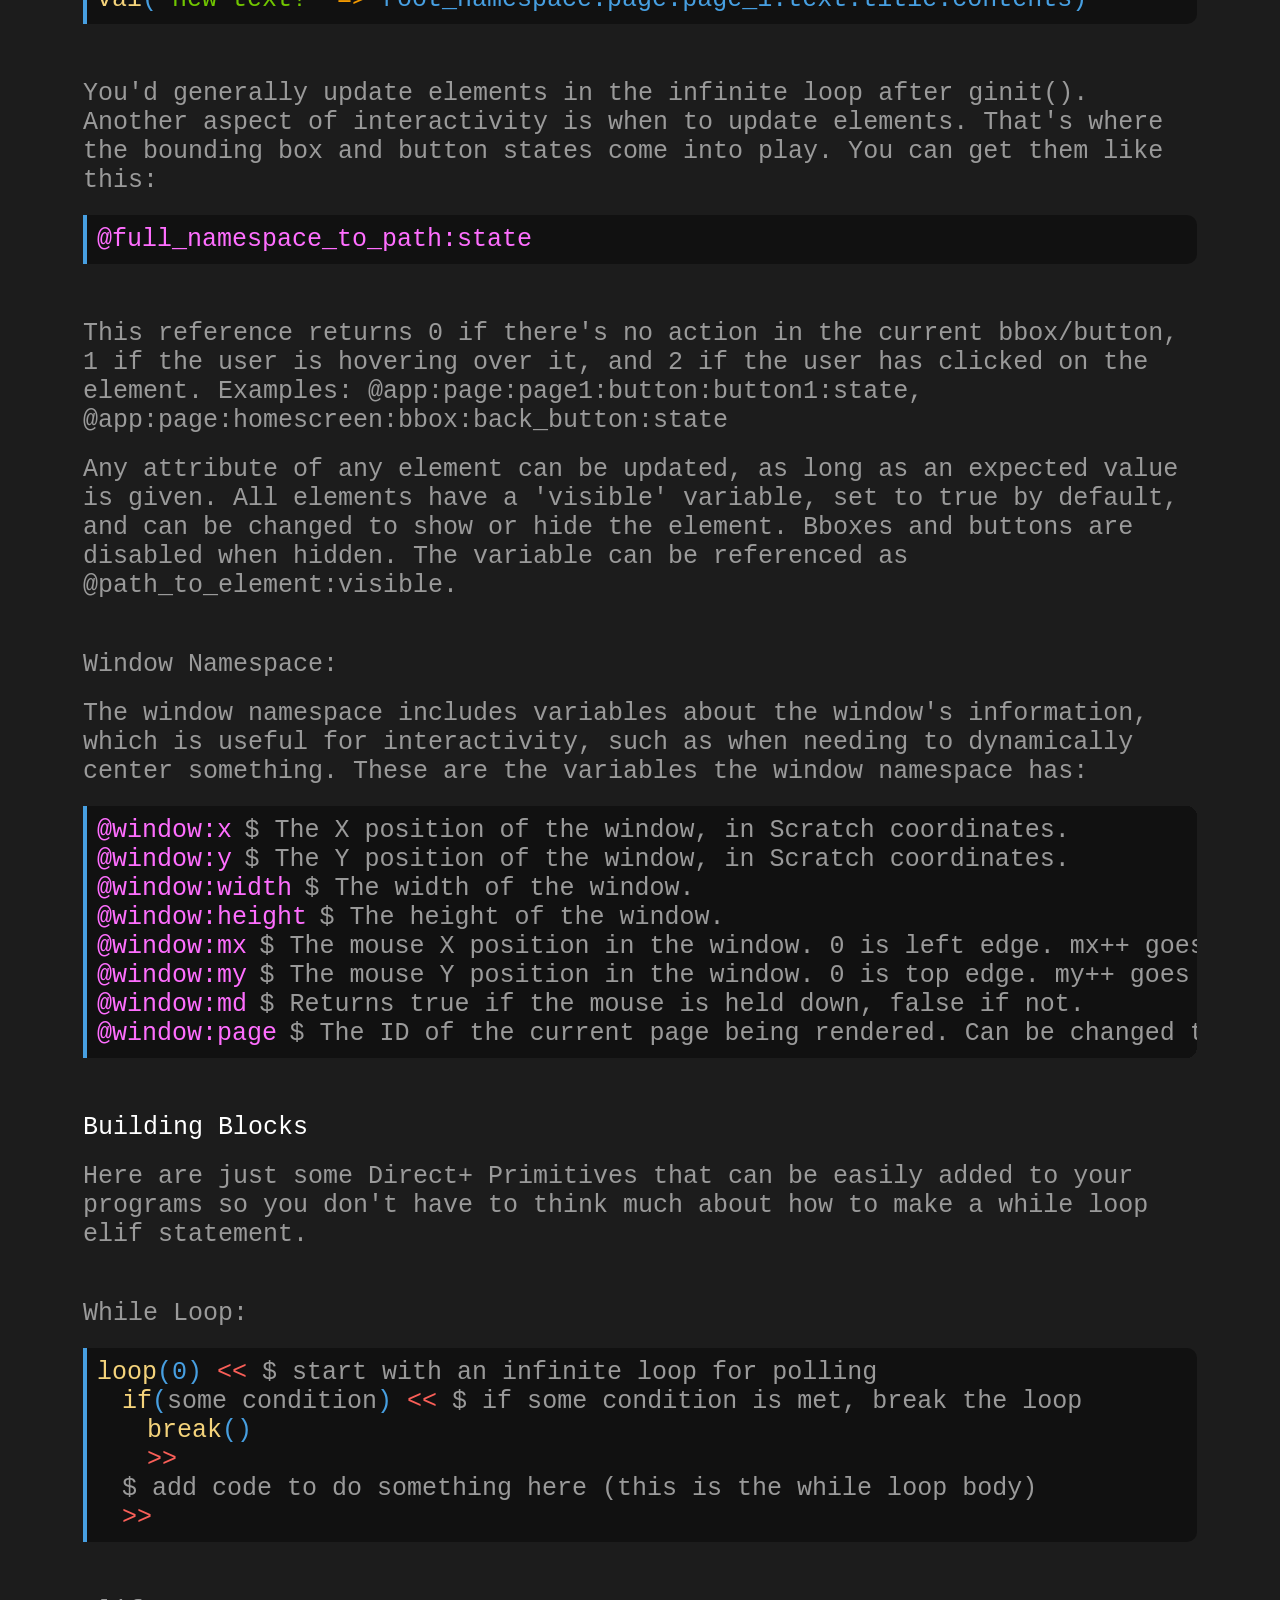
==== commit 7c33bcc3: "Add textgroup element documentation" ====
--- a/docs/advancedtopics.html
+++ b/docs/advancedtopics.html
@@ -696,22 +696,62 @@
                         <span class="Keyword">&ensp;&ensp;var</span><span class="Argument">({x, y, color, thickness, close, point1})</span>
                     </div>
                     <div>
-                        <span class="Keyword">&ensp;&ensp;val</span><span class="Argument">(0<span class="Arrow"> => </span><span class="Argument">x)</span> <span class="Explanation"> $ The global X position of the pointgroup. Coordinate system shown above.</span>
-                    </div>
-                    <div>
-                        <span class="Keyword">&ensp;&ensp;val</span><span class="Argument">(0<span class="Arrow"> => </span><span class="Argument">y)</span> <span class="Explanation"> $ The global Y position of the pointgroup. Coordinate system shown above.</span>
-                    </div>
-                    <div>
-                        <span class="Keyword">&ensp;&ensp;val</span><span class="Argument">({hue, brightness, gray}<span class="Arrow"> => </span><span class="Argument">color)</span> <span class="Explanation"> $ The color of the pointgroup.</span>
-                    </div>
-                    <div>
-                        <span class="Keyword">&ensp;&ensp;val</span><span class="Argument">(5<span class="Arrow"> => </span><span class="Argument">thickness)</span> <span class="Explanation"> $ The thickness the lines are drawn at</span>
-                    </div>
-                    <div>
-                        <span class="Keyword">&ensp;&ensp;val</span><span class="Argument">({x, y}<span class="Arrow"> => </span><span class="Argument">point1)</span> <span class="Explanation"> $ Defines a point with coordinates {x, y}. These use the same coordinate system (top left, x++ right, y++ up) as normal GUI elements, but their origin starts at the X and Y defined earlier. You can define multiple points as long as you follow the 'point#' naming convention.</span>
-                    </div>
-                    <div>
-                        <span class="Keyword">&ensp;&ensp;val</span><span class="Argument">(<span class="Bool">false</span><span class="Arrow"> => </span><span class="Argument">close)</span> <span class="Explanation"> $ Whether to join the last point with the first one to make a closed shape or not.</span>
+                        <span class="Keyword">&ensp;&ensp;val</span><span class="Argument">(0</span><span class="Arrow"> => </span><span class="Argument">x)</span> <span class="Explanation"> $ The global X position of the pointgroup. Coordinate system shown above.</span>
+                    </div>
+                    <div>
+                        <span class="Keyword">&ensp;&ensp;val</span><span class="Argument">(0</span><span class="Arrow"> => </span><span class="Argument">y)</span> <span class="Explanation"> $ The global Y position of the pointgroup. Coordinate system shown above.</span>
+                    </div>
+                    <div>
+                        <span class="Keyword">&ensp;&ensp;val</span><span class="Argument">({hue, brightness, gray}</span><span class="Arrow"> => </span><span class="Argument">color)</span> <span class="Explanation"> $ The color of the pointgroup.</span>
+                    </div>
+                    <div>
+                        <span class="Keyword">&ensp;&ensp;val</span><span class="Argument">(5</span><span class="Arrow"> => </span><span class="Argument">thickness)</span> <span class="Explanation"> $ The thickness the lines are drawn at</span>
+                    </div>
+                    <div>
+                        <span class="Keyword">&ensp;&ensp;val</span><span class="Argument">({x, y}</span><span class="Arrow"> => </span><span class="Argument">point1)</span> <span class="Explanation"> $ Defines a point with coordinates {x, y}. These use the same coordinate system (top left, x++ right, y++ up) as normal GUI elements, but their origin starts at the X and Y defined earlier. You can define multiple points as long as you follow the 'point#' naming convention.</span>
+                    </div>
+                    <div>
+                        <span class="Keyword">&ensp;&ensp;val</span><span class="Argument">(<span class="Bool">false</span></span><span class="Arrow"> => </span><span class="Argument">close)</span> <span class="Explanation"> $ Whether to join the last point with the first one to make a closed shape or not.</span>
+                    </div>
+                    <div>
+                        <span class="Operator">&ensp;&ensp;&gt;&gt;</span>
+                    </div>
+                </div>
+                <div class="WideBreak"></div>
+
+                <div class="Explanation">TextGroups: </div>
+                <div class="Break"></div>
+
+                <div class="Explanation">TextGroups are like PointGroups, but for repeated text rendering. </div>
+                <div class="Break"></div>
+
+                <div class="CodeBlock">
+                    <div>
+                        <span class="Explanation">$ Note that this should be nested in a window block</span>
+                    </div>
+                    <div>
+                        <span class="Keyword">gscope</span><span class="Argument">(<span class="String">"textgroup"</span>, <span class="String">"id"</span>)</span><span class="Operator"> &lt;&lt;</span> <span class="Explanation">&ensp;$ Make the id unique to this element only.</span>
+                    </div>
+                    <div>
+                        <span class="Keyword">&ensp;&ensp;var</span><span class="Argument">({x, y, color, size, align, text1})</span>
+                    </div>
+                    <div>
+                        <span class="Keyword">&ensp;&ensp;val</span><span class="Argument">(0<span class="Arrow"> => </span><span class="Argument">x)</span> <span class="Explanation"> $ The global X position of the textgroup. Coordinate system shown above.</span>
+                    </div>
+                    <div>
+                        <span class="Keyword">&ensp;&ensp;val</span><span class="Argument">(0</span><span class="Arrow"> => </span><span class="Argument">y)</span> <span class="Explanation"> $ The global Y position of the textgroup. Coordinate system shown above.</span>
+                    </div>
+                    <div>
+                        <span class="Keyword">&ensp;&ensp;val</span><span class="Argument">({hue, brightness, gray}</span><span class="Arrow"> => </span><span class="Argument">color)</span> <span class="Explanation"> $ The color of the textgroup.</span>
+                    </div>
+                    <div>
+                        <span class="Keyword">&ensp;&ensp;val</span><span class="Argument">(0.5</span><span class="Arrow"> => </span><span class="Argument">align)</span> <span class="Explanation"> $ The alignment of the textgroup (0 = left, 0.5 = center, 1 = right, just like the normal text element).</span>
+                    </div>
+                    <div>
+                        <span class="Keyword">&ensp;&ensp;val</span><span class="Argument">(1</span><span class="Arrow"> => </span><span class="Argument">size)</span> <span class="Explanation"> $ The size of textgroup's text elements. Same as normal text element sizing.</span>
+                    </div>
+                    <div>
+                        <span class="Keyword">&ensp;&ensp;val</span><span class="Argument">({x, y, contents}</span><span class="Arrow"> => </span><span class="Argument">text1)</span> <span class="Explanation"> $ Defines a point with coordinates {x, y}. These use the same coordinate system (top left, x++ right, y++ up) as normal GUI elements, but their origin starts at the X and Y defined earlier. You can define multiple text elements as long as you follow the 'text#' naming convention.</span>
                     </div>
                     <div>
                         <span class="Operator">&ensp;&ensp;&gt;&gt;</span>
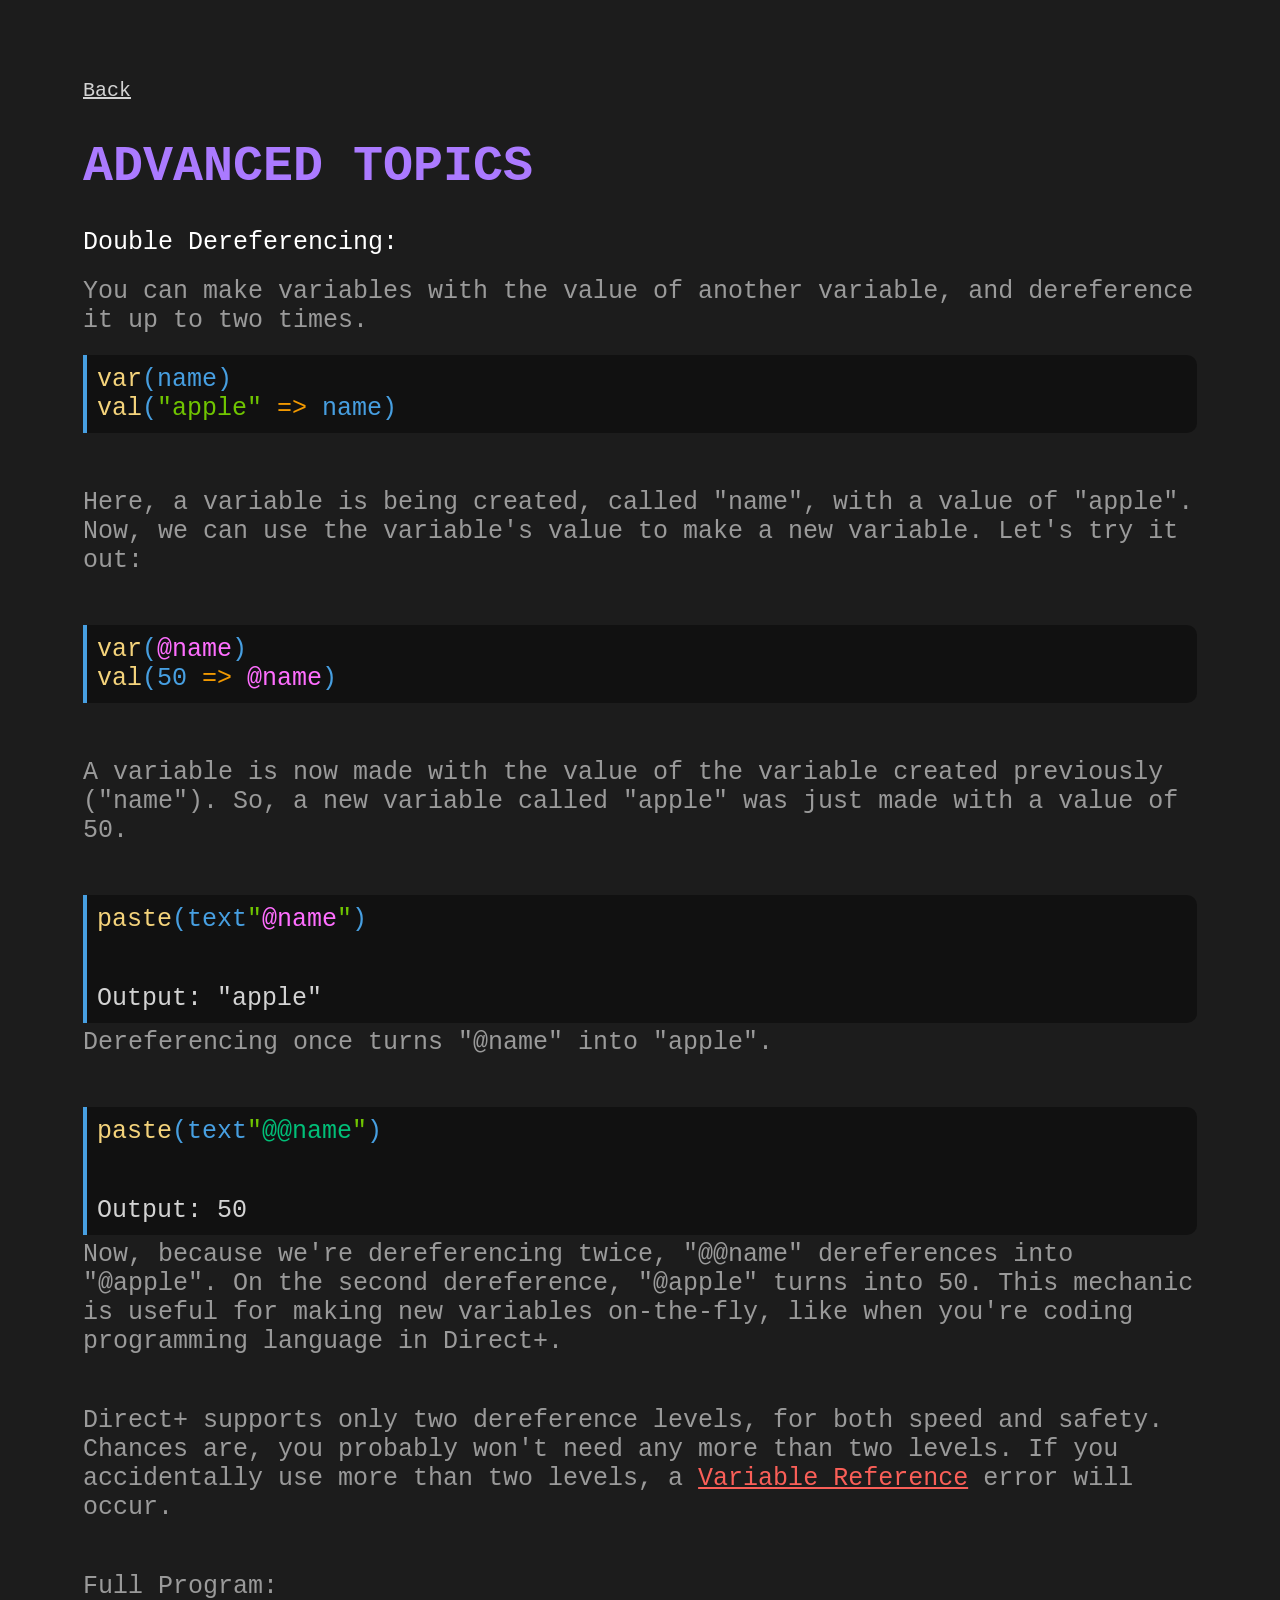
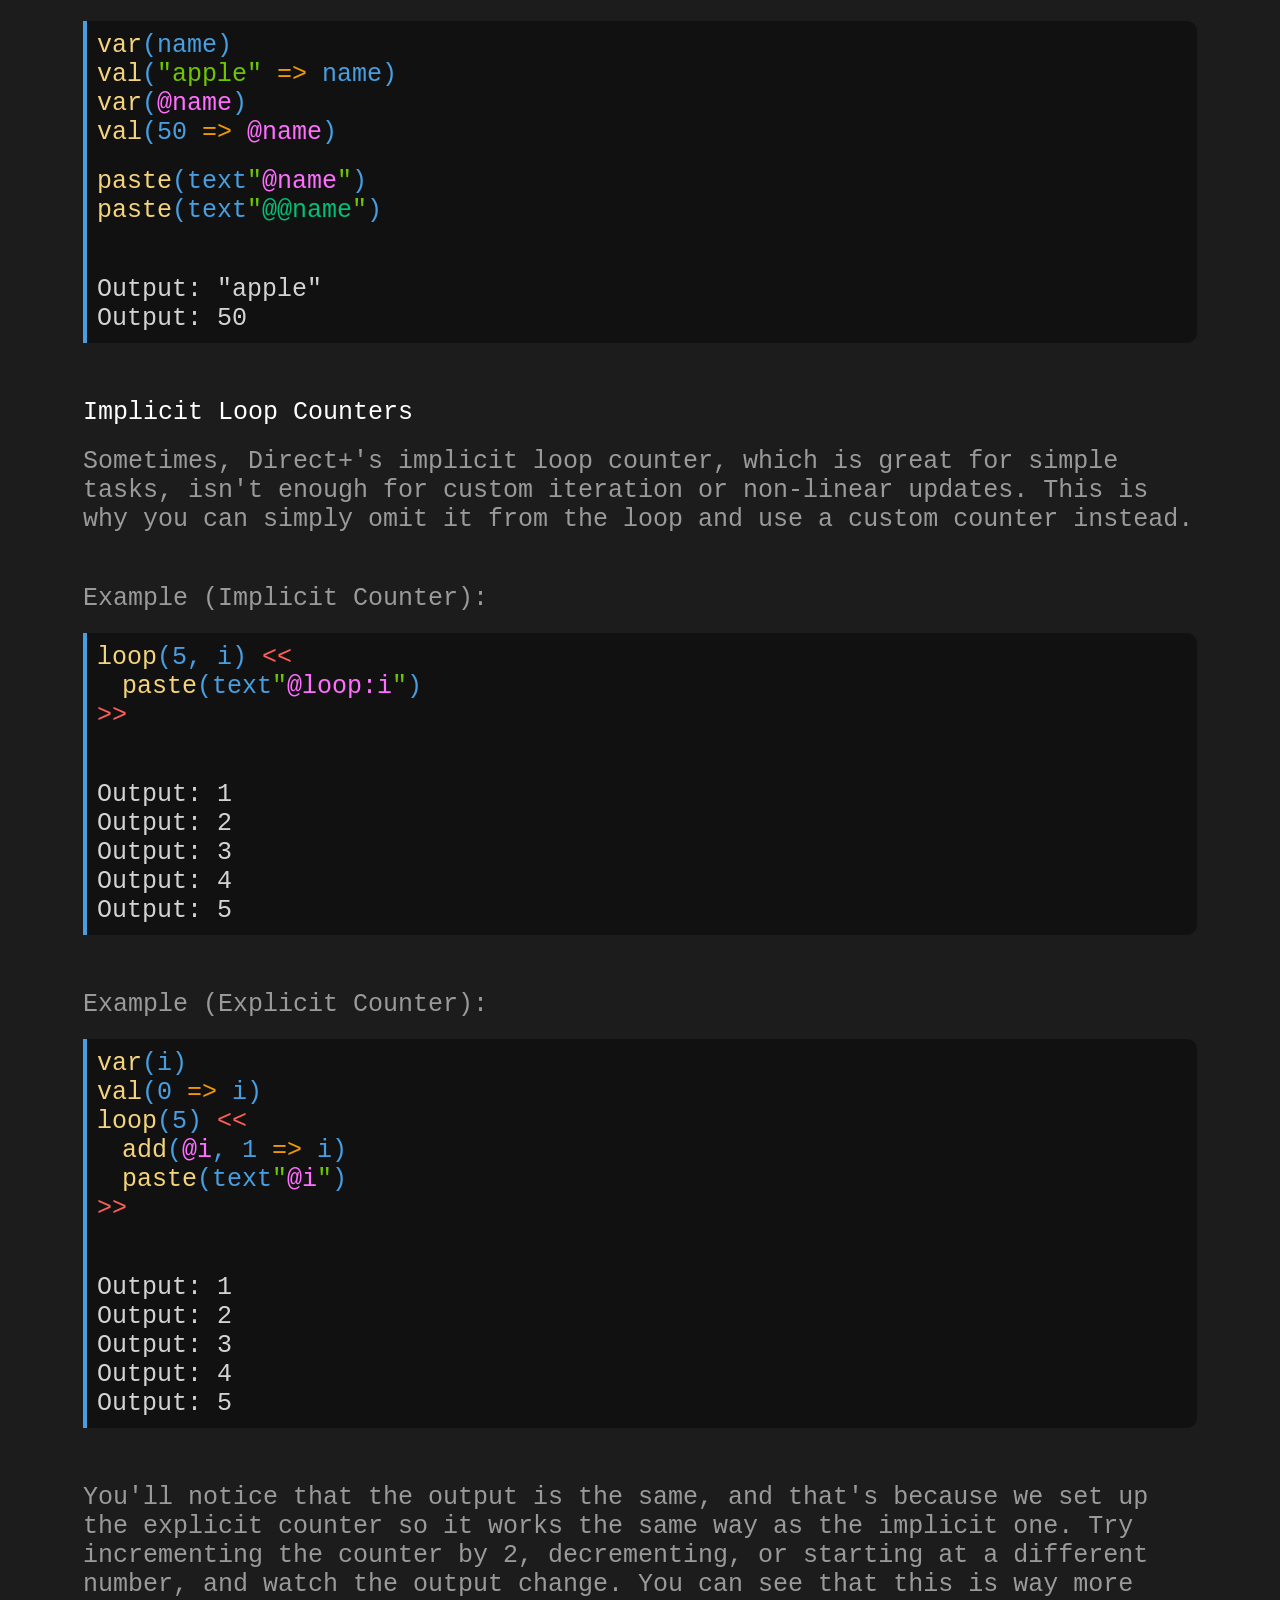
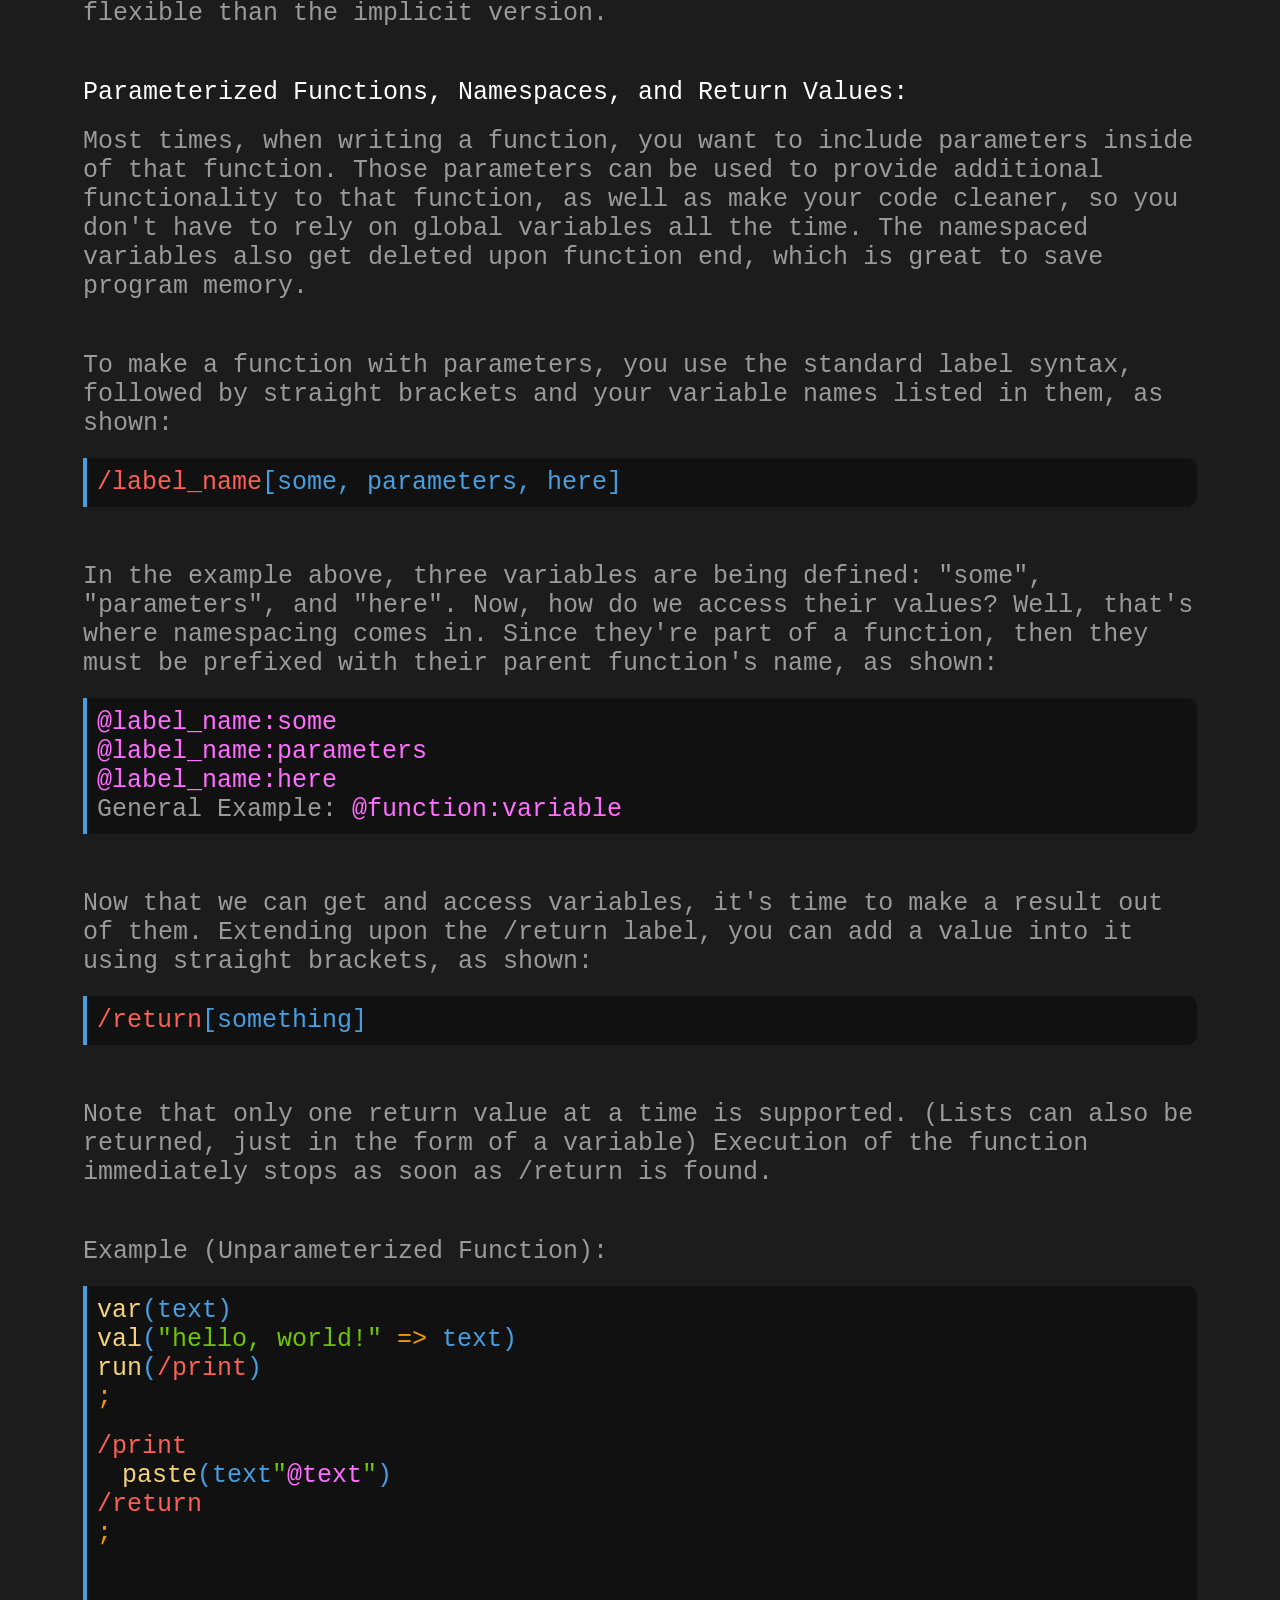
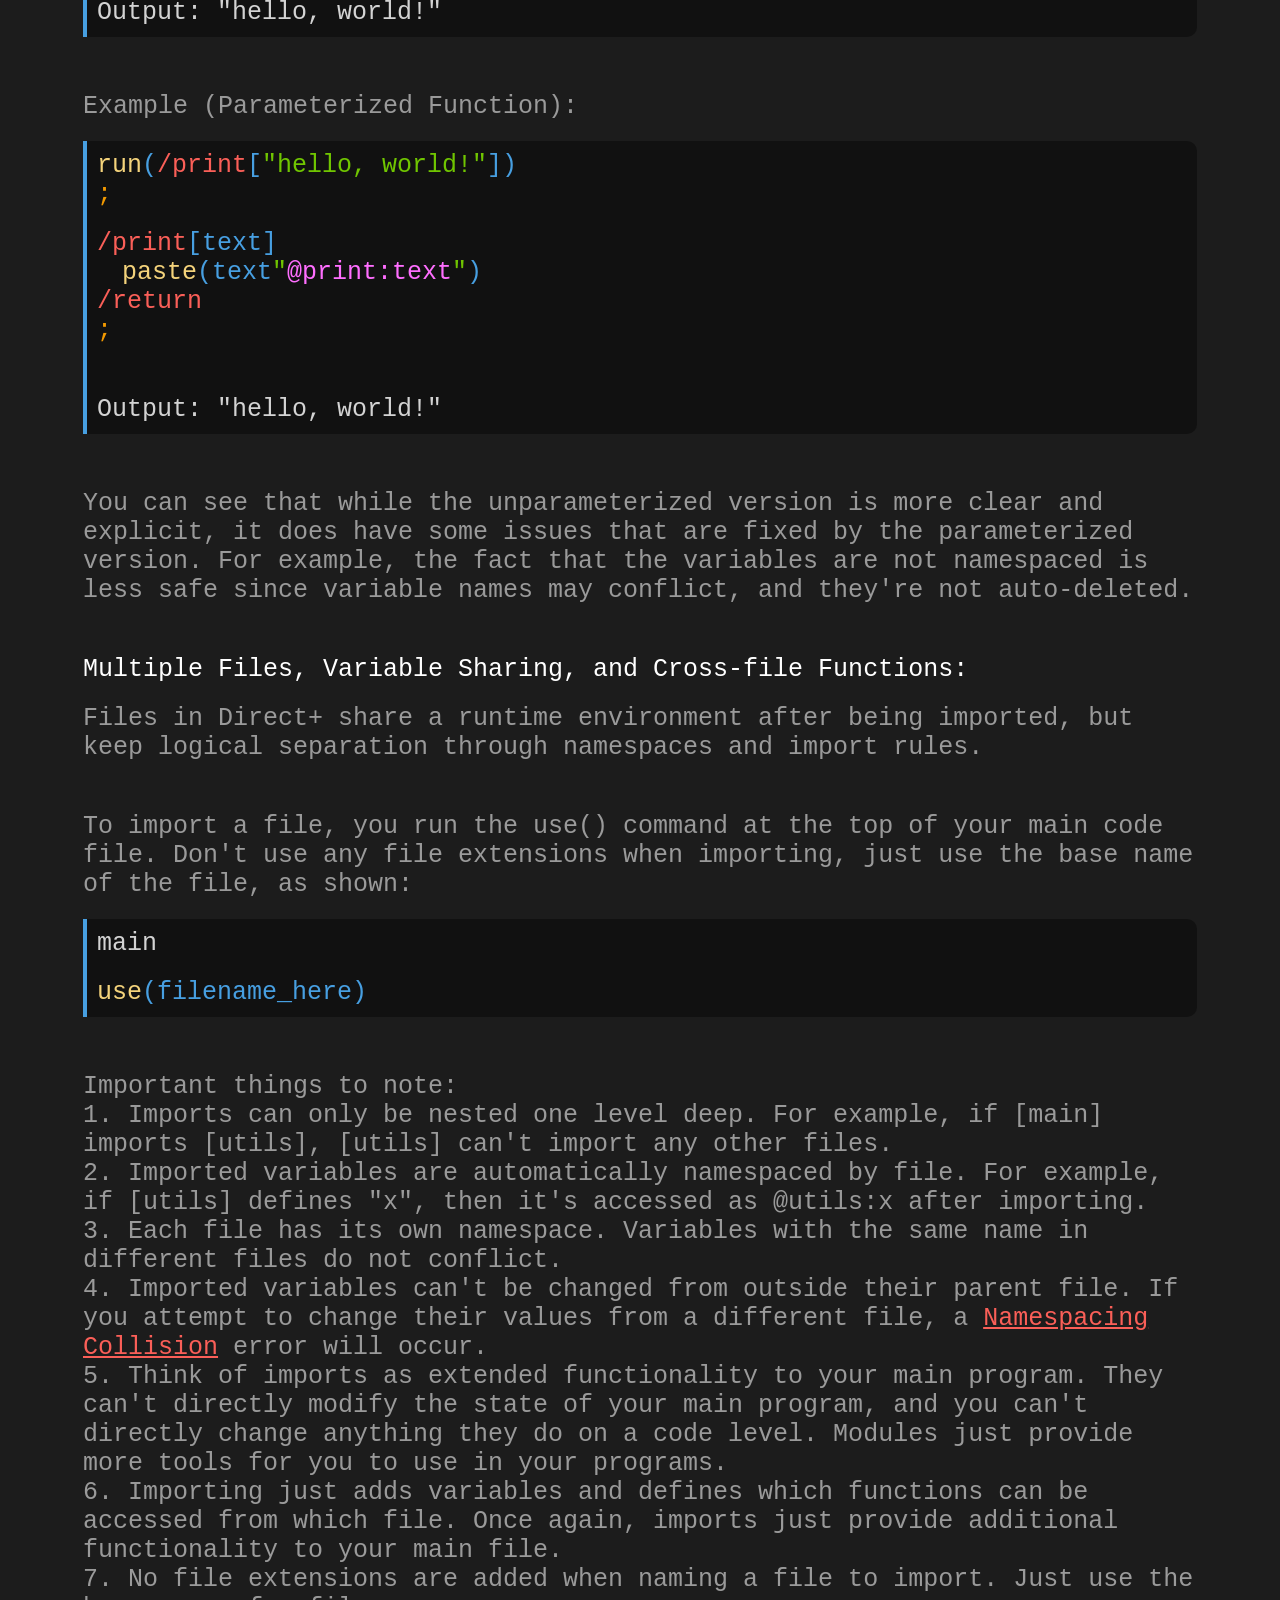
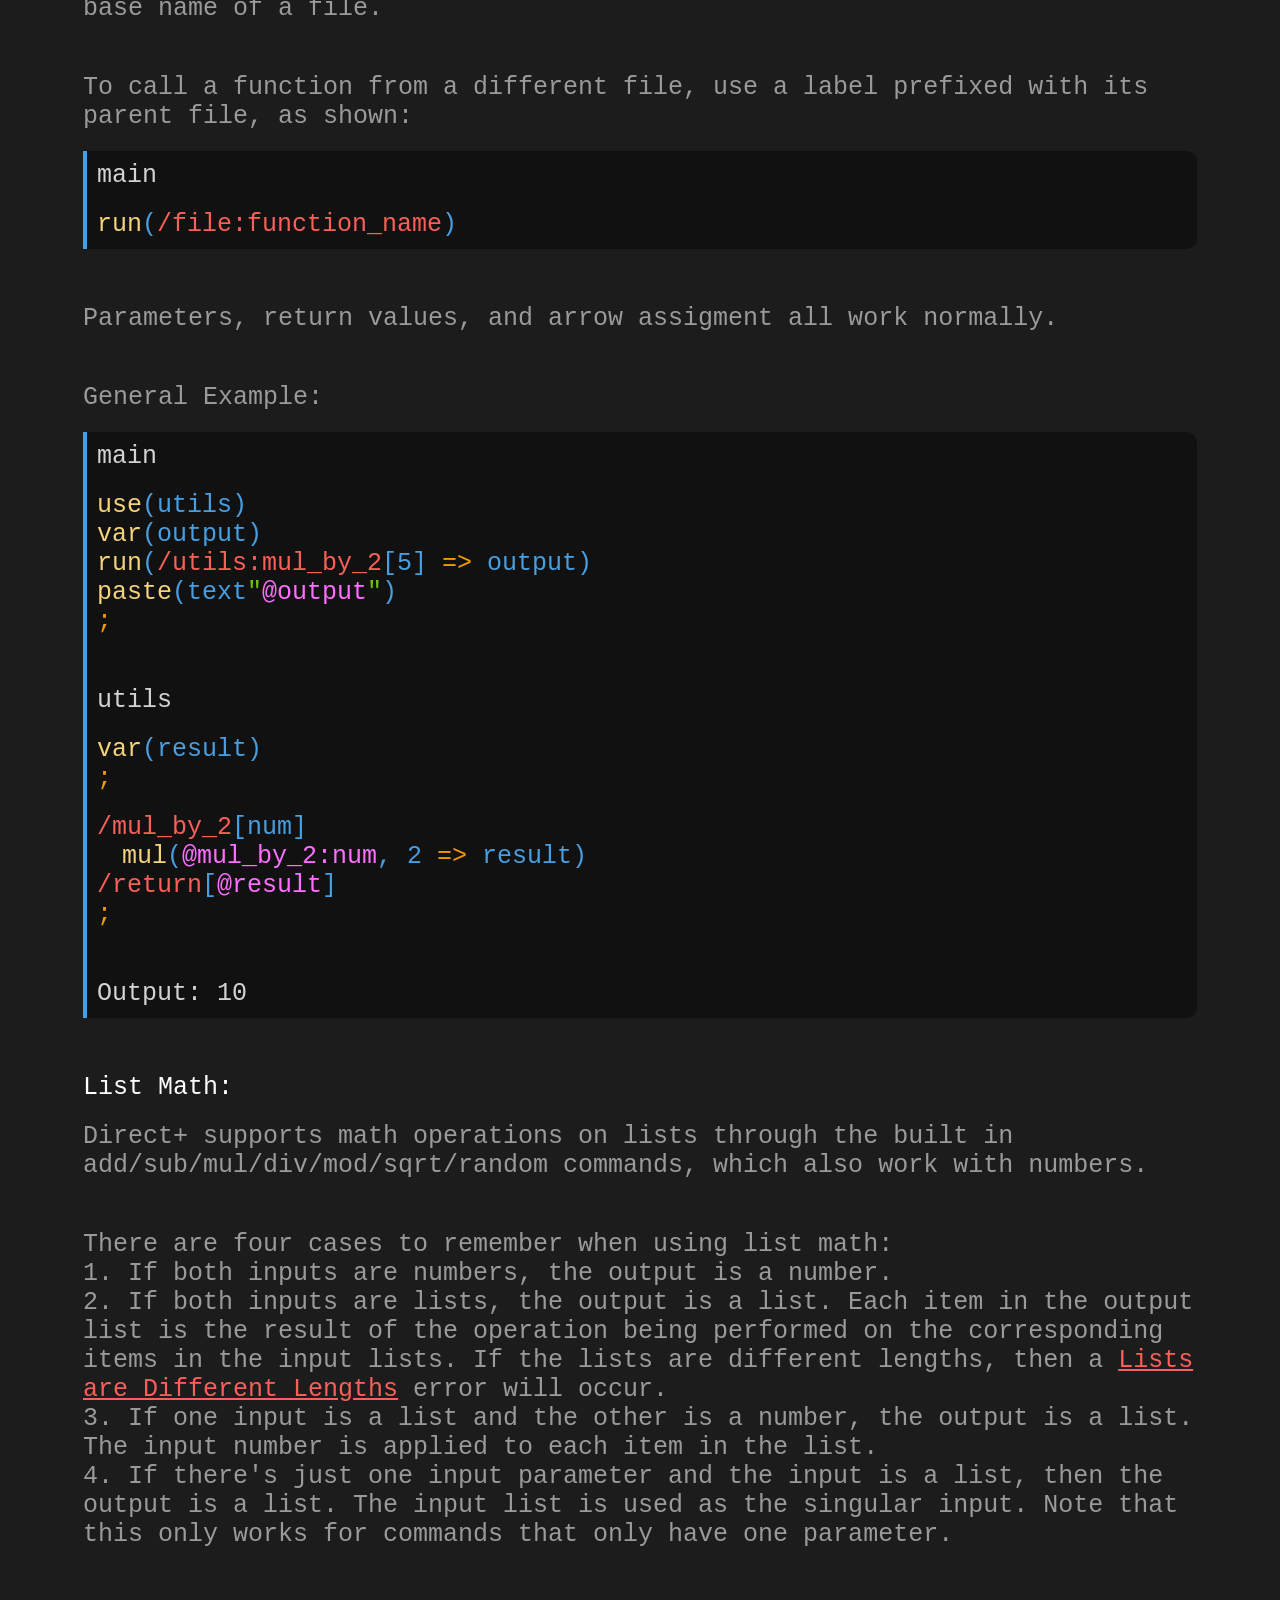
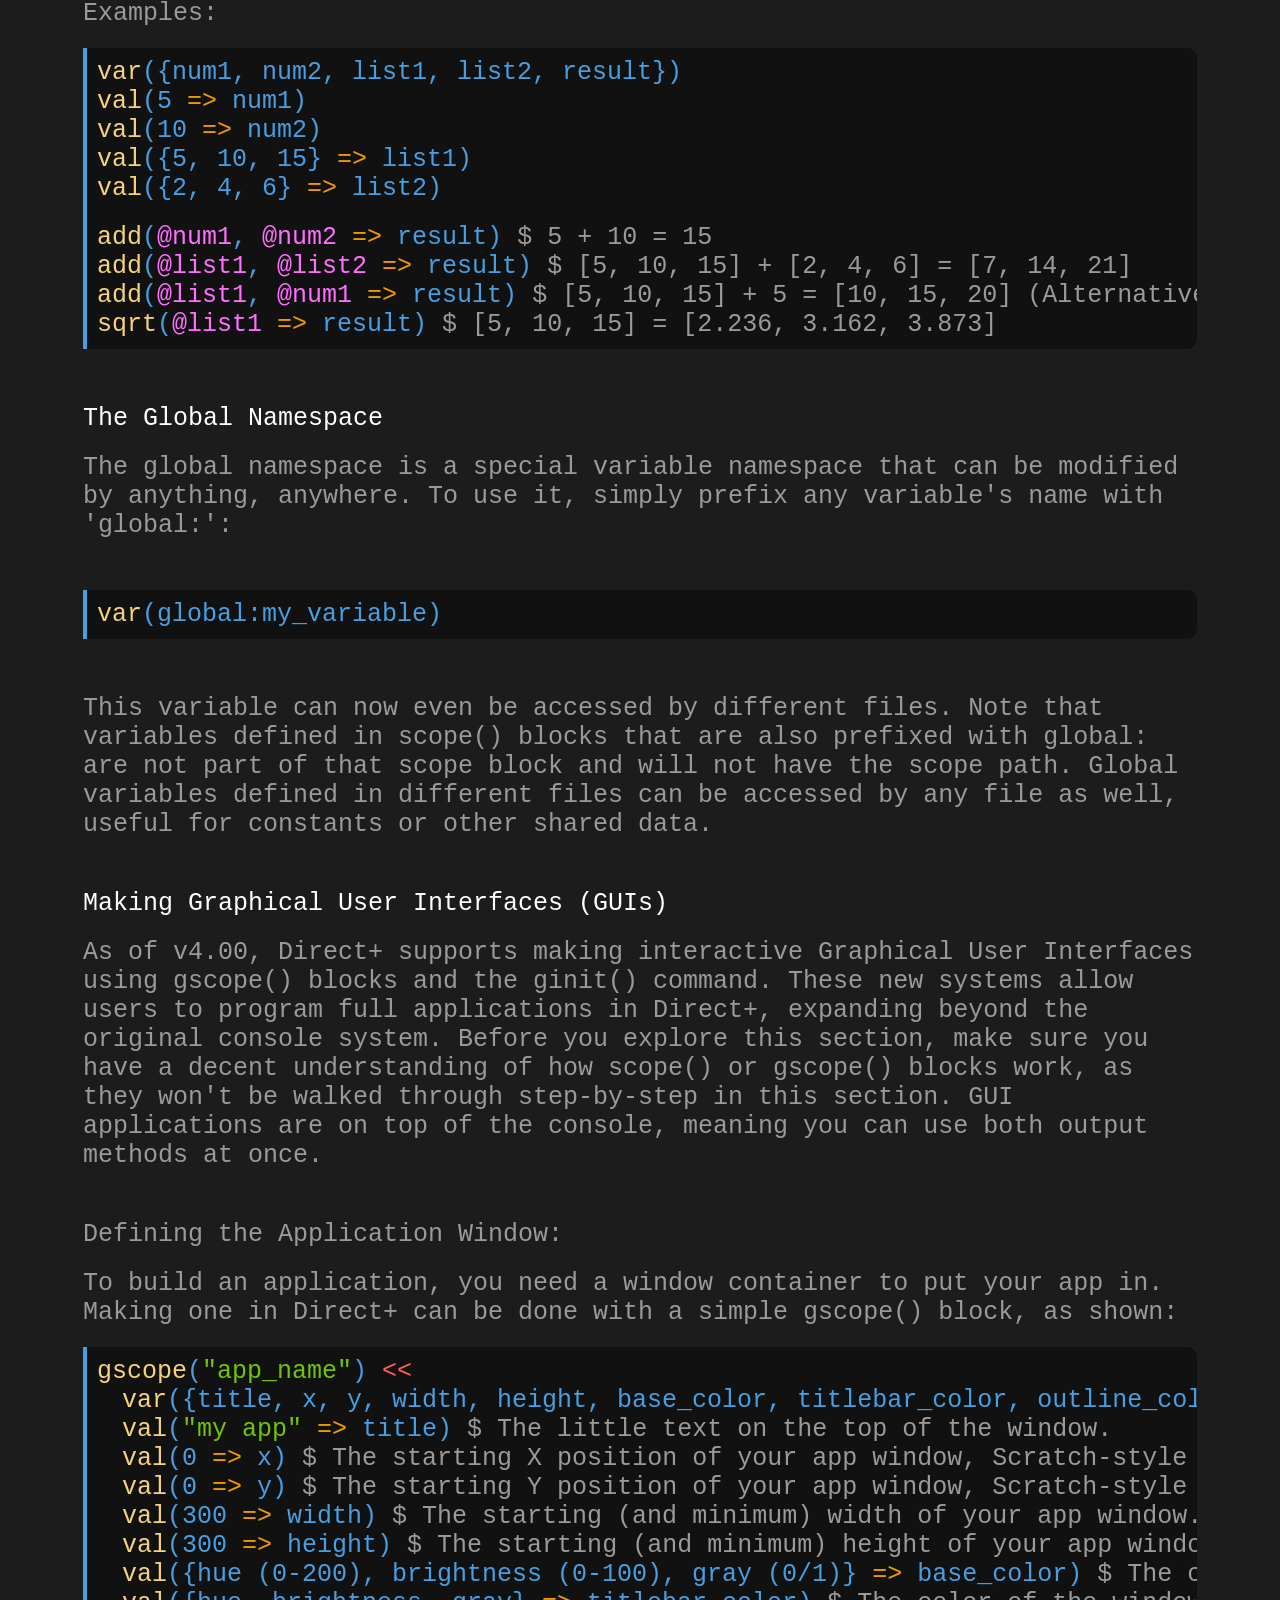
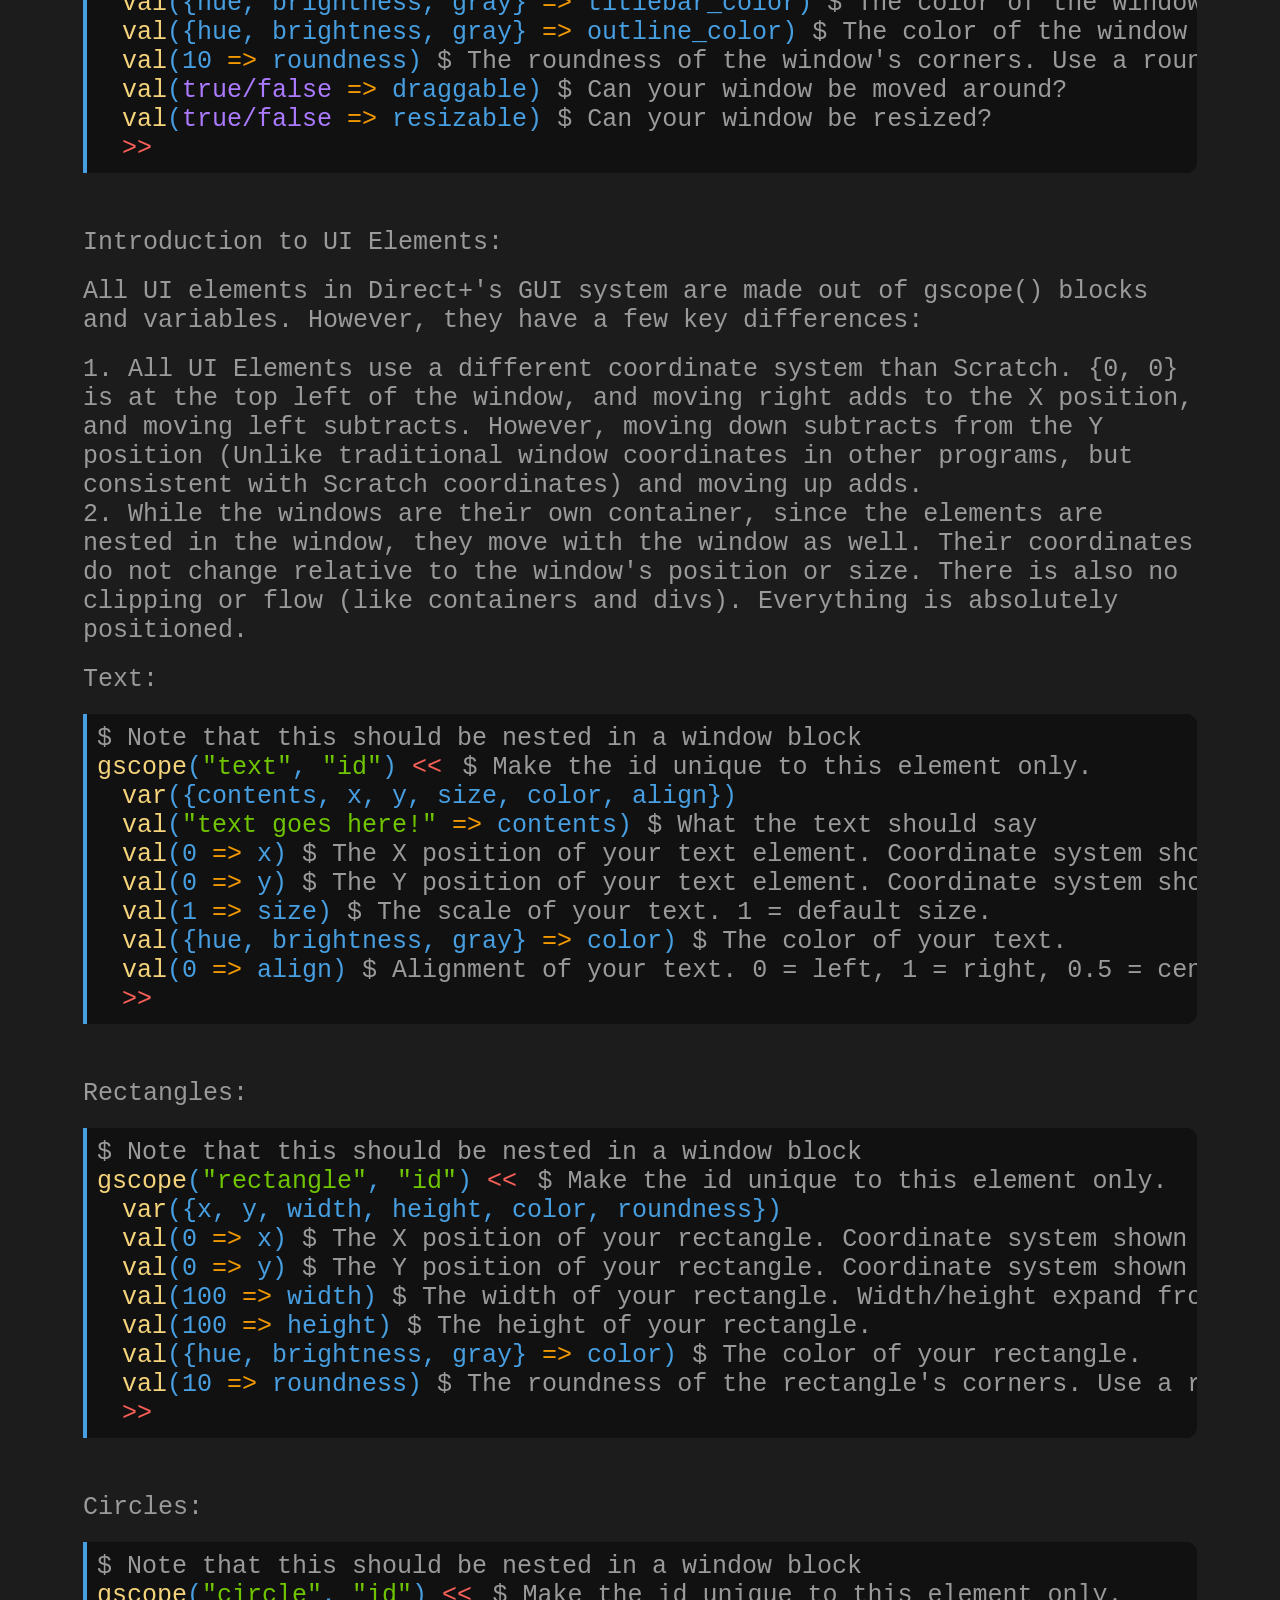
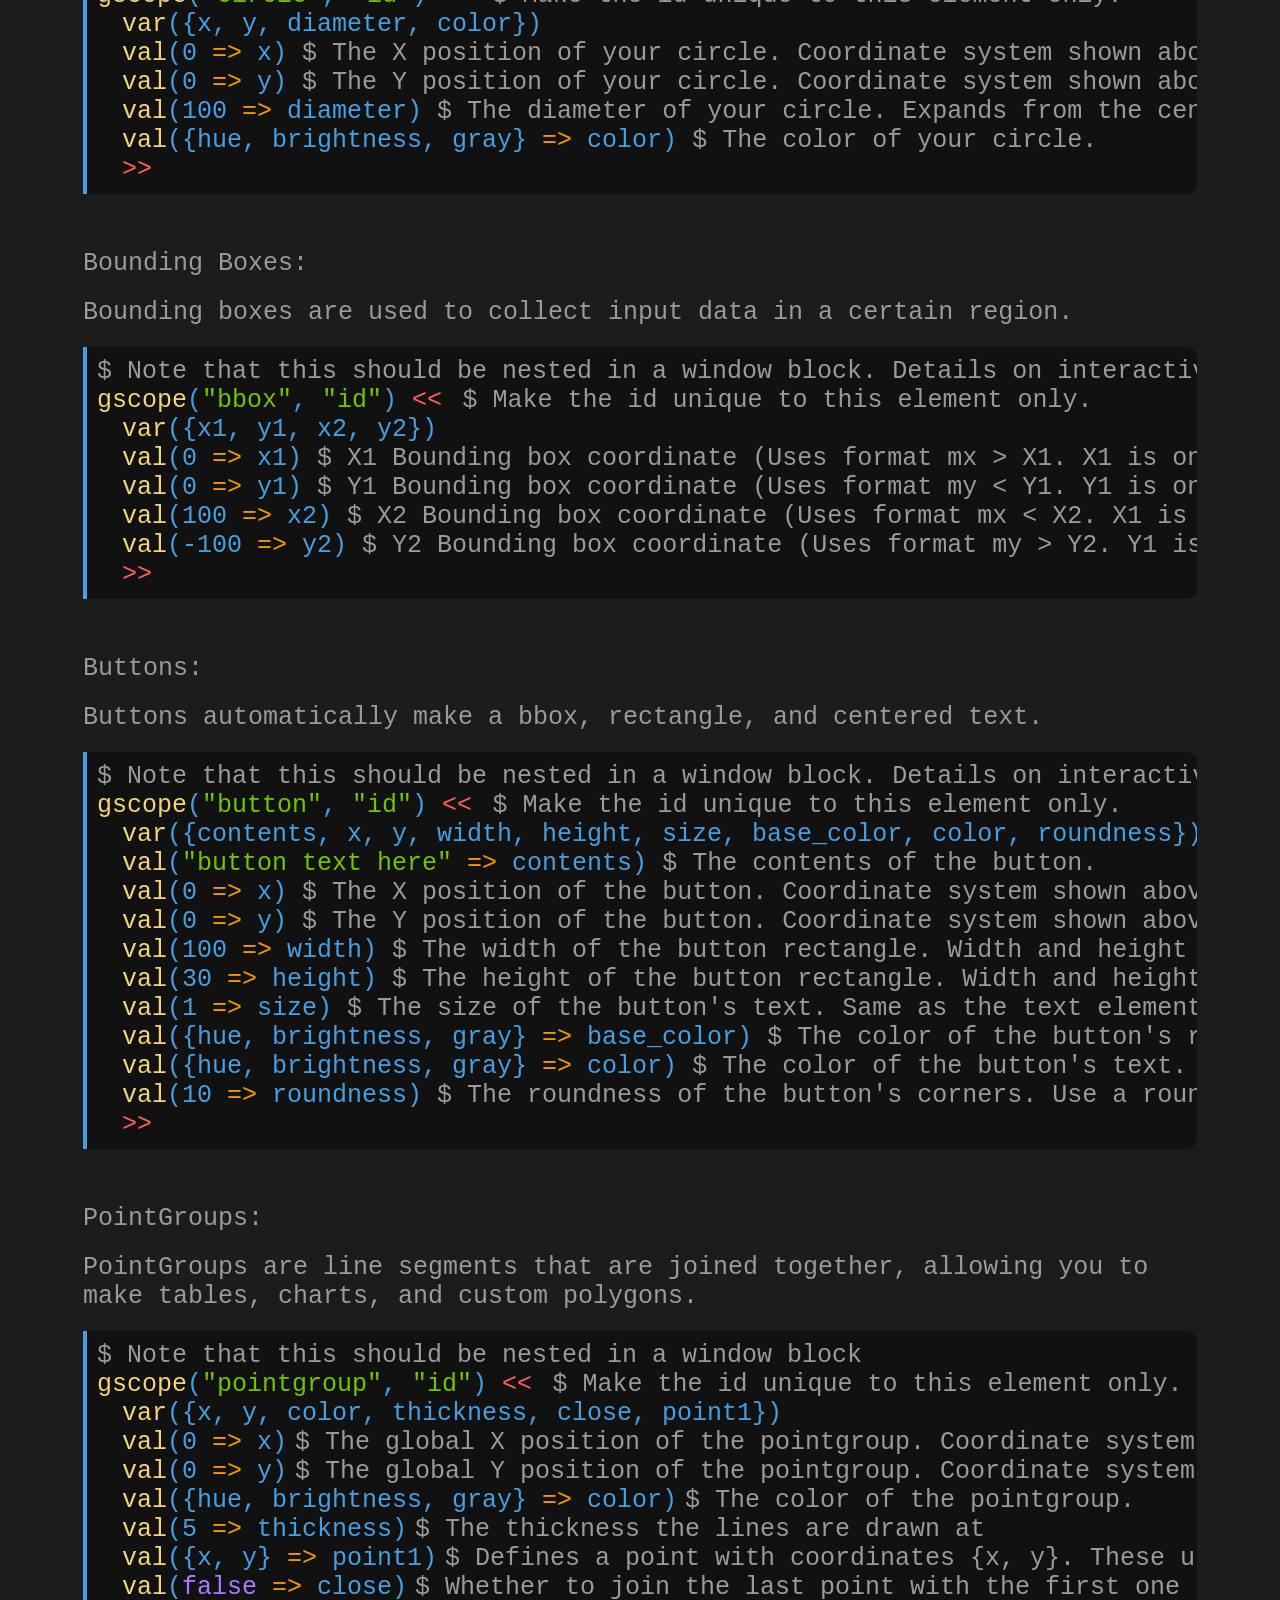
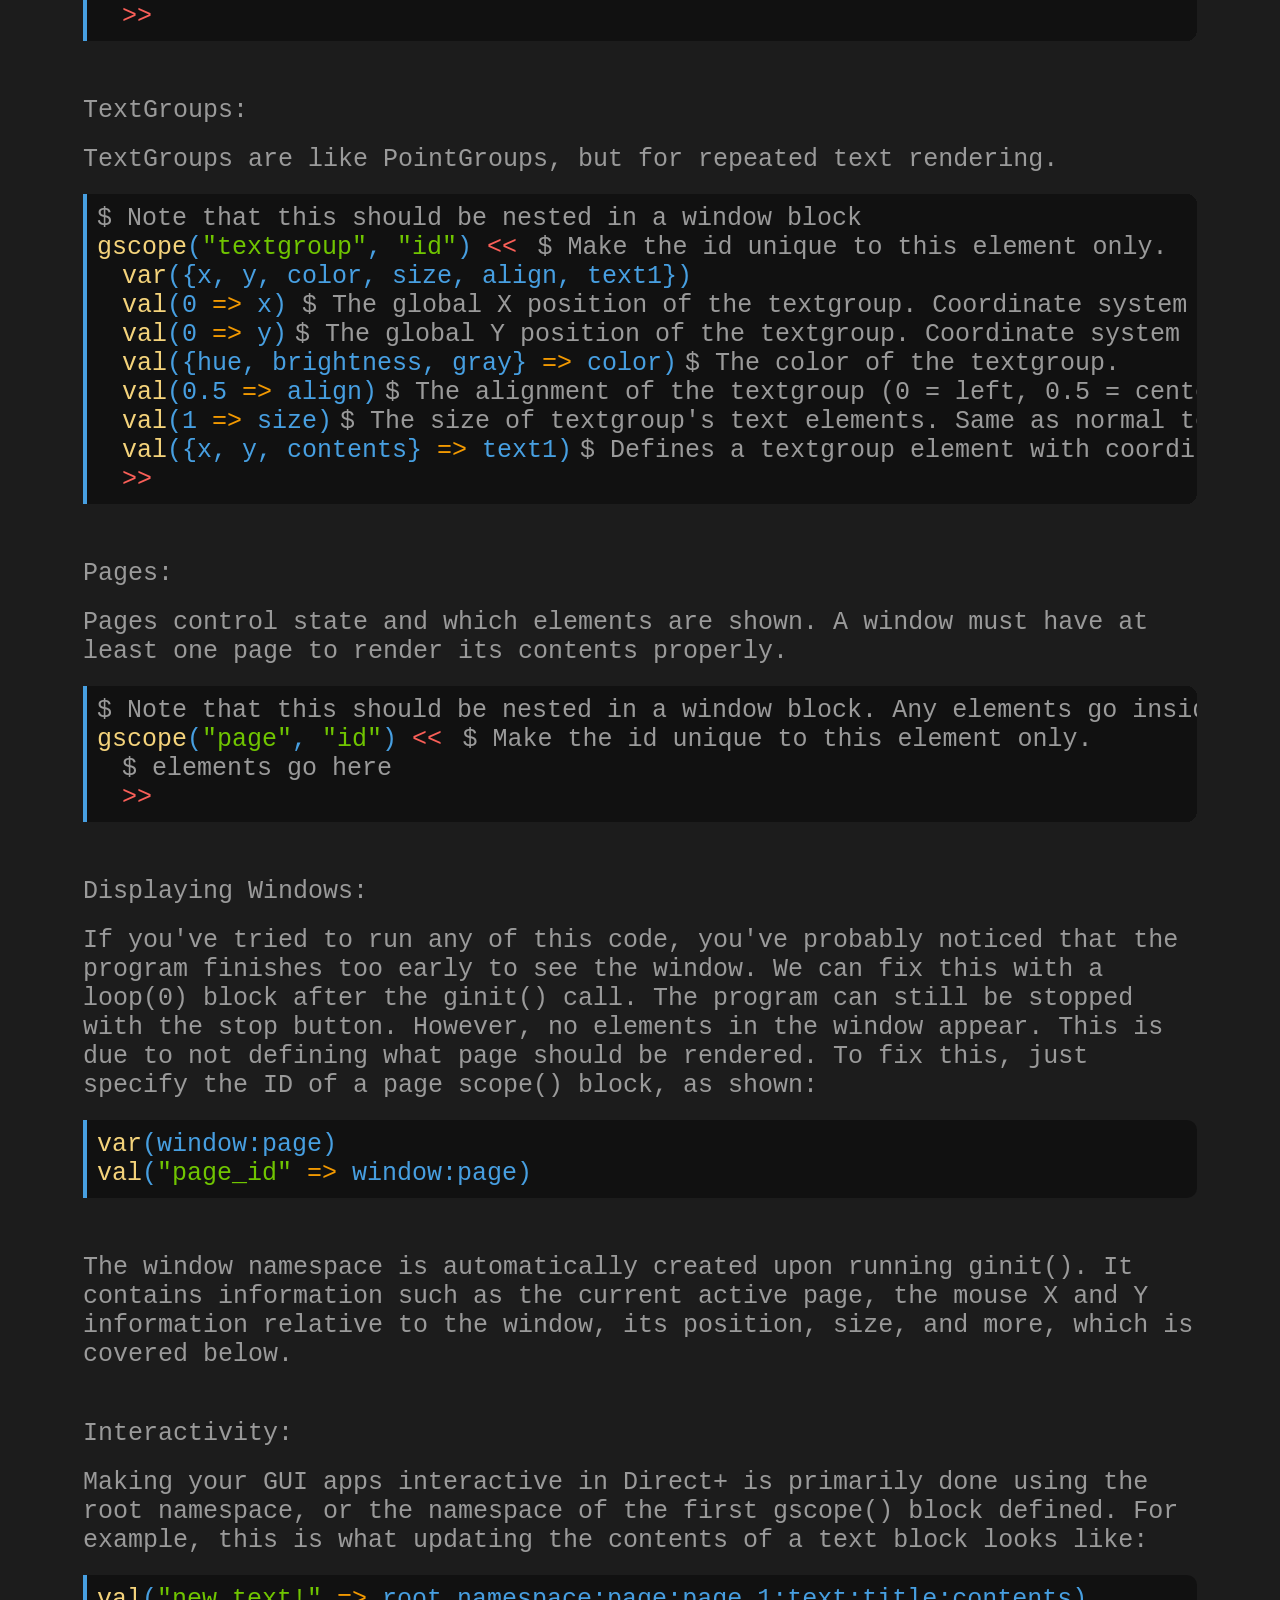
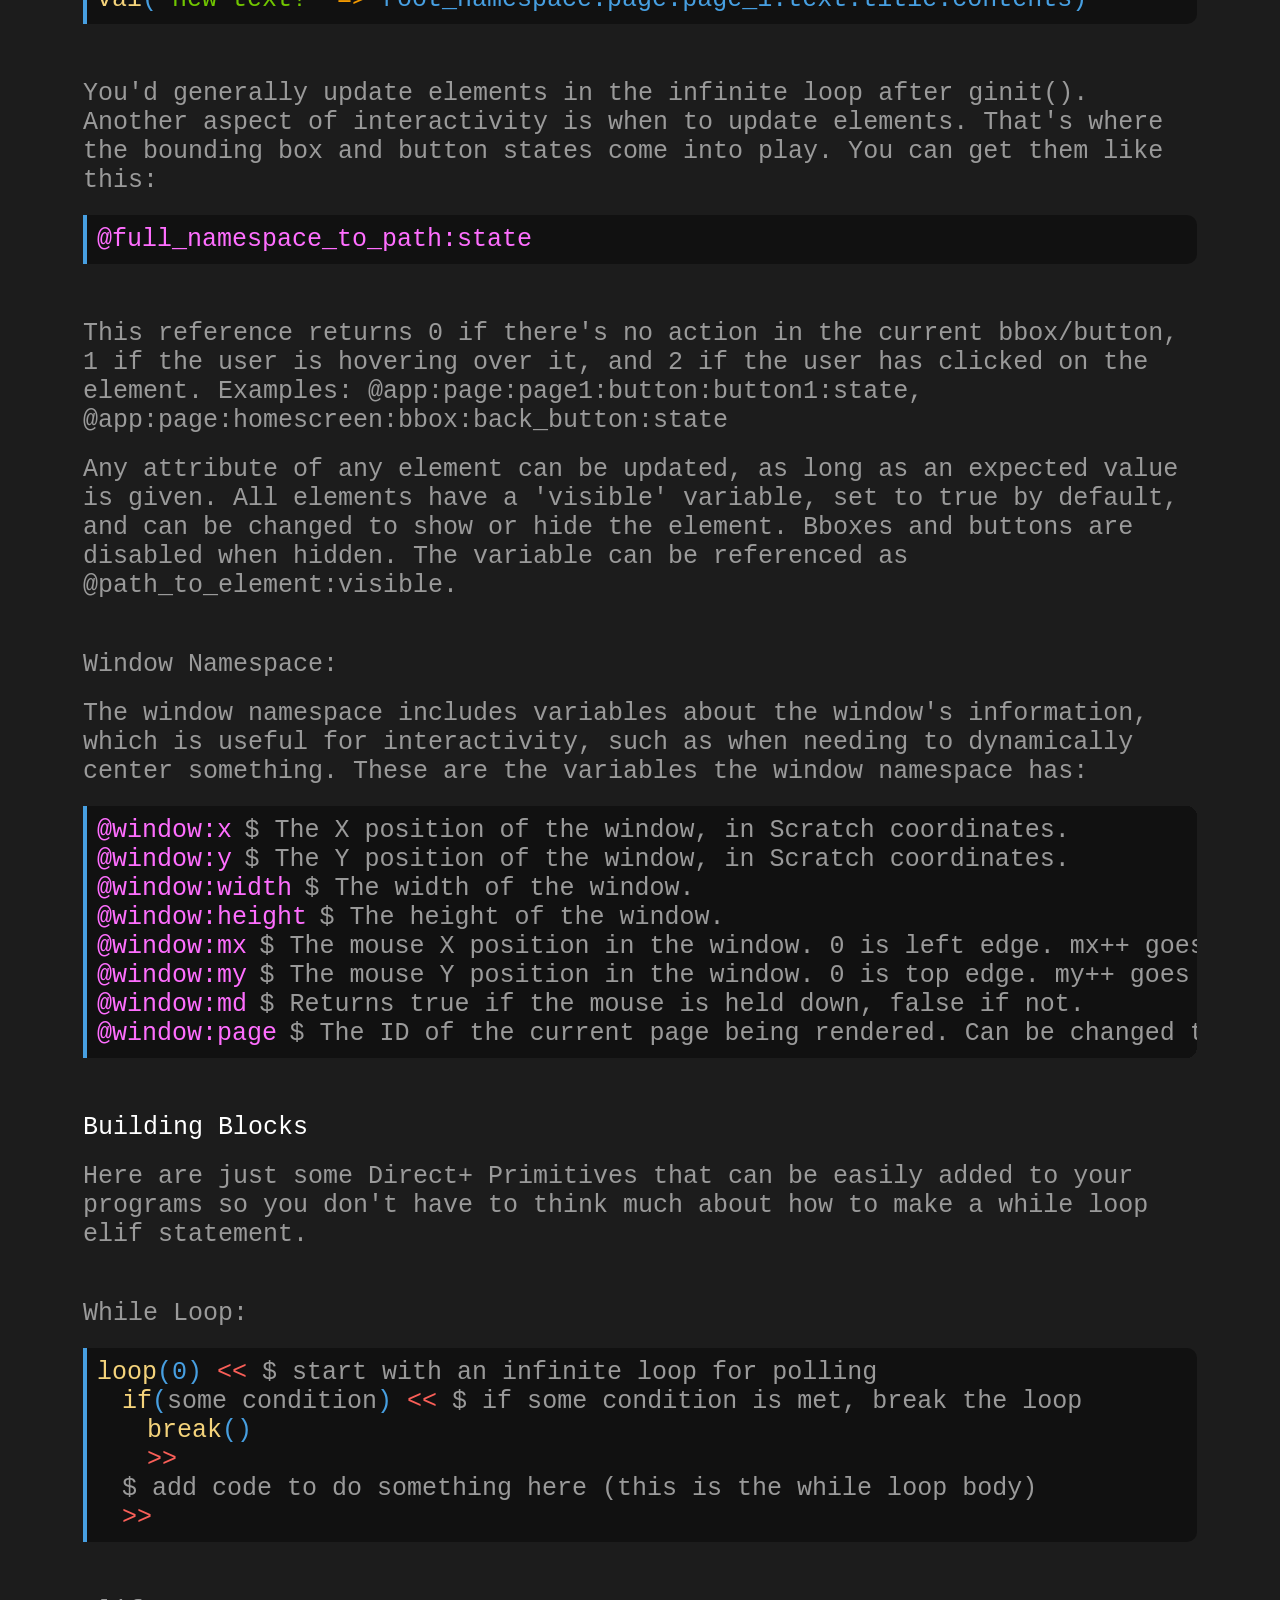
==== commit d78c3d76: "Update textgroup wording" ====
--- a/docs/advancedtopics.html
+++ b/docs/advancedtopics.html
@@ -751,7 +751,7 @@
                         <span class="Keyword">&ensp;&ensp;val</span><span class="Argument">(1</span><span class="Arrow"> => </span><span class="Argument">size)</span> <span class="Explanation"> $ The size of textgroup's text elements. Same as normal text element sizing.</span>
                     </div>
                     <div>
-                        <span class="Keyword">&ensp;&ensp;val</span><span class="Argument">({x, y, contents}</span><span class="Arrow"> => </span><span class="Argument">text1)</span> <span class="Explanation"> $ Defines a point with coordinates {x, y}. These use the same coordinate system (top left, x++ right, y++ up) as normal GUI elements, but their origin starts at the X and Y defined earlier. You can define multiple text elements as long as you follow the 'text#' naming convention.</span>
+                        <span class="Keyword">&ensp;&ensp;val</span><span class="Argument">({x, y, contents}</span><span class="Arrow"> => </span><span class="Argument">text1)</span> <span class="Explanation"> $ Defines a textgroup element with coordinates {x, y}. These use the same coordinate system (top left, x++ right, y++ up) as normal GUI elements, but their origin starts at the X and Y defined earlier. You can define multiple text elements as long as you follow the 'text#' naming convention.</span>
                     </div>
                     <div>
                         <span class="Operator">&ensp;&ensp;&gt;&gt;</span>
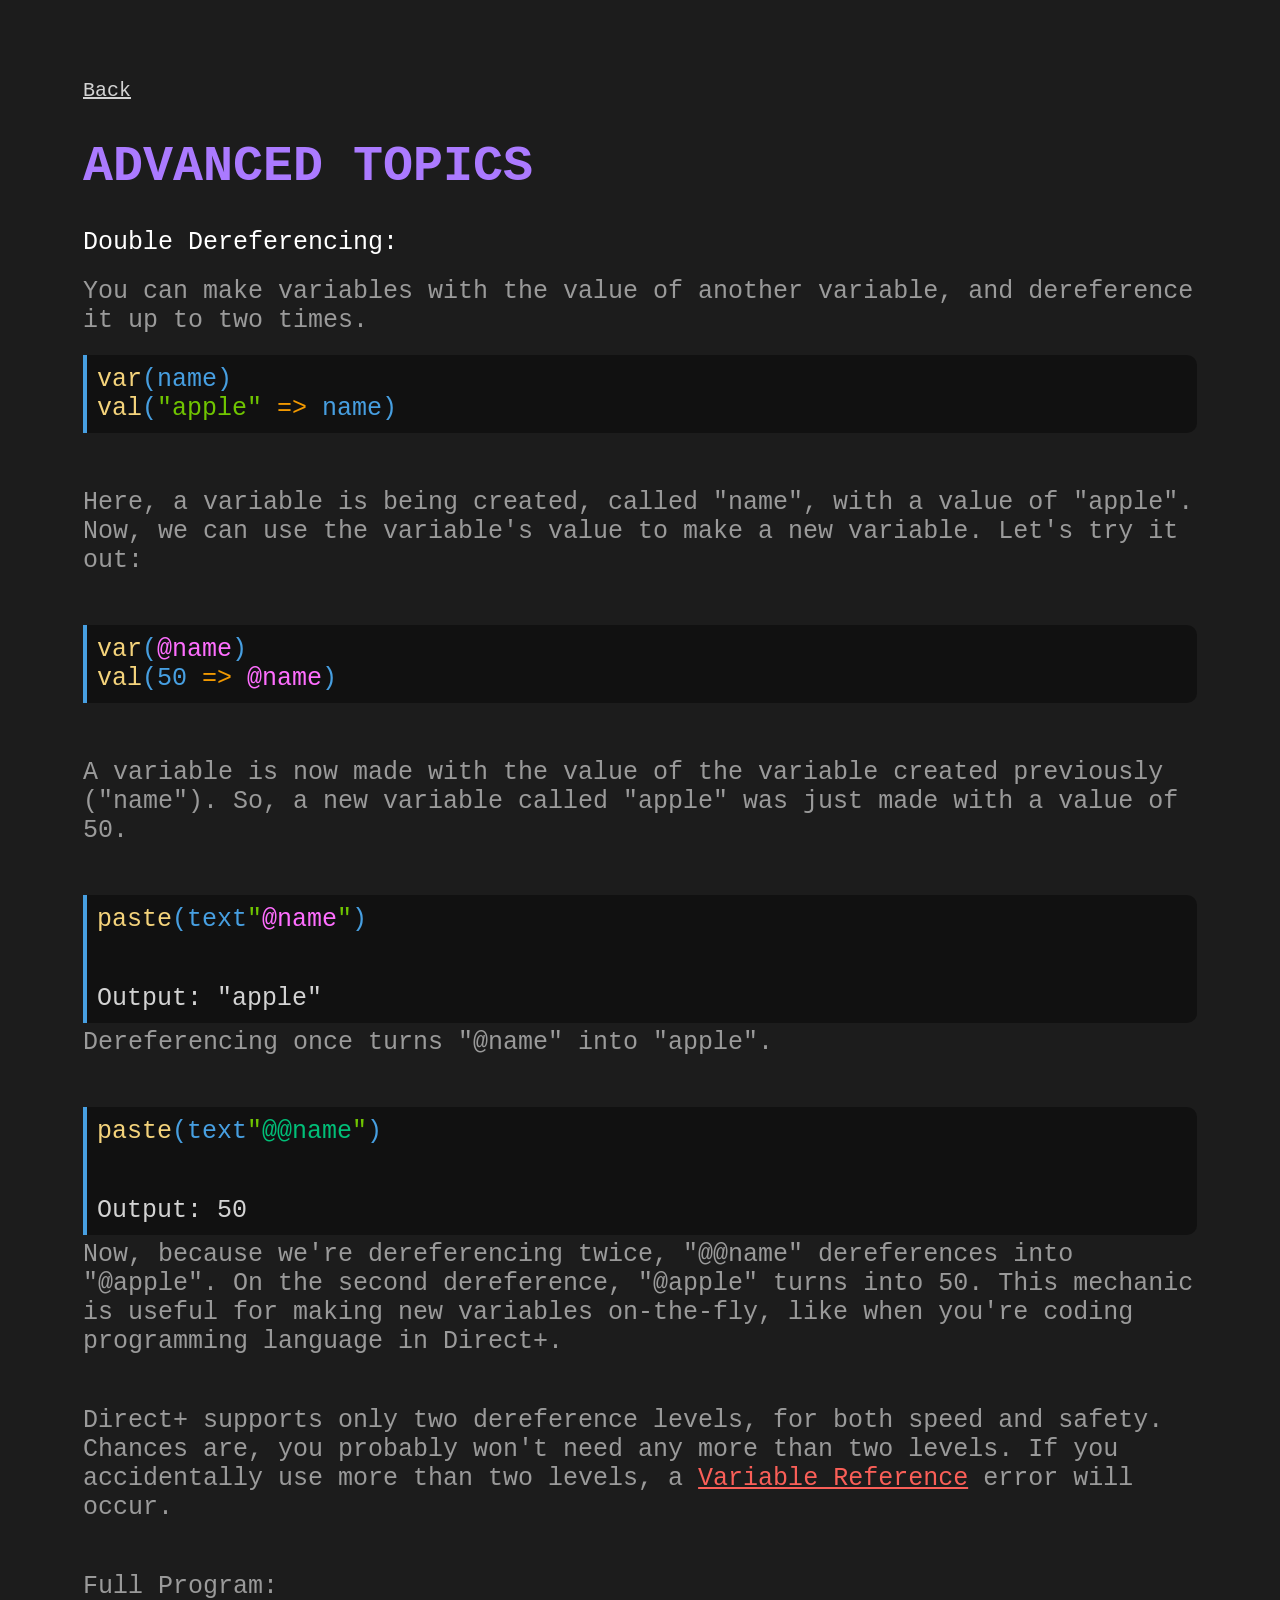
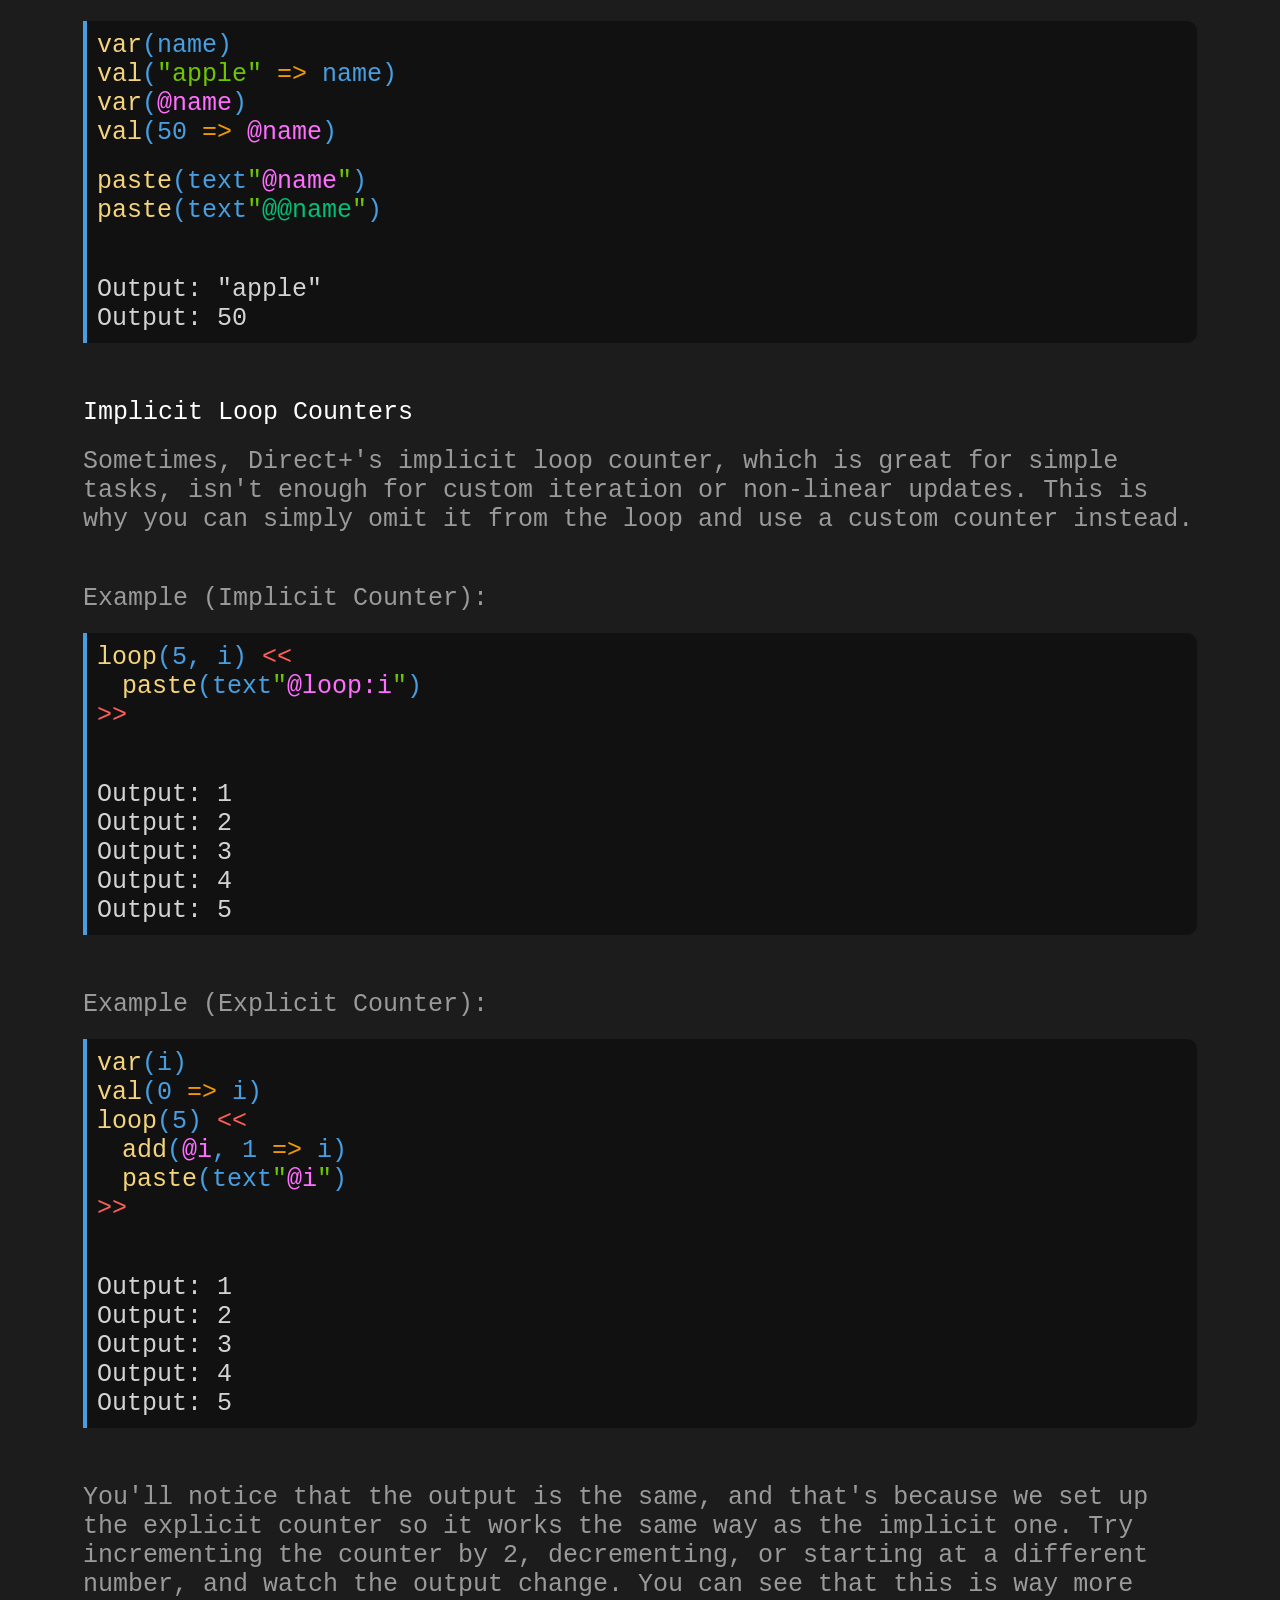
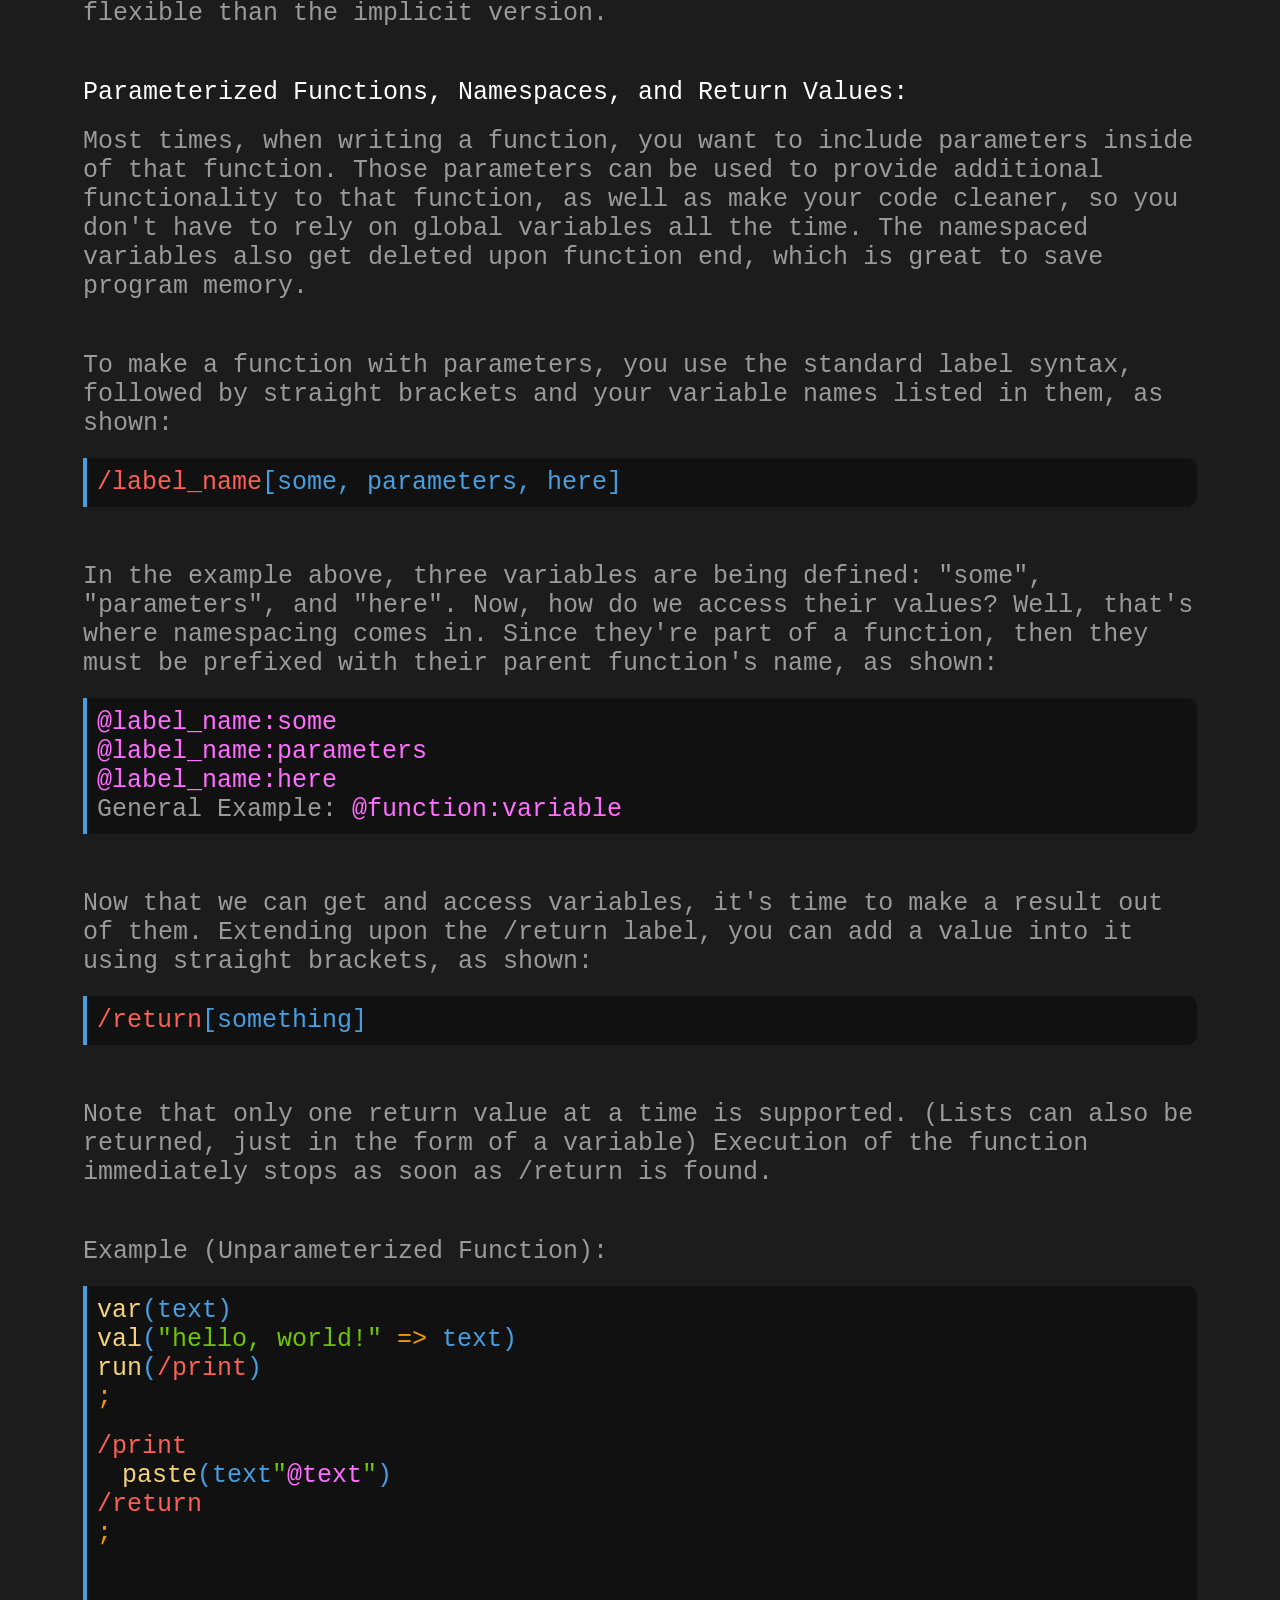
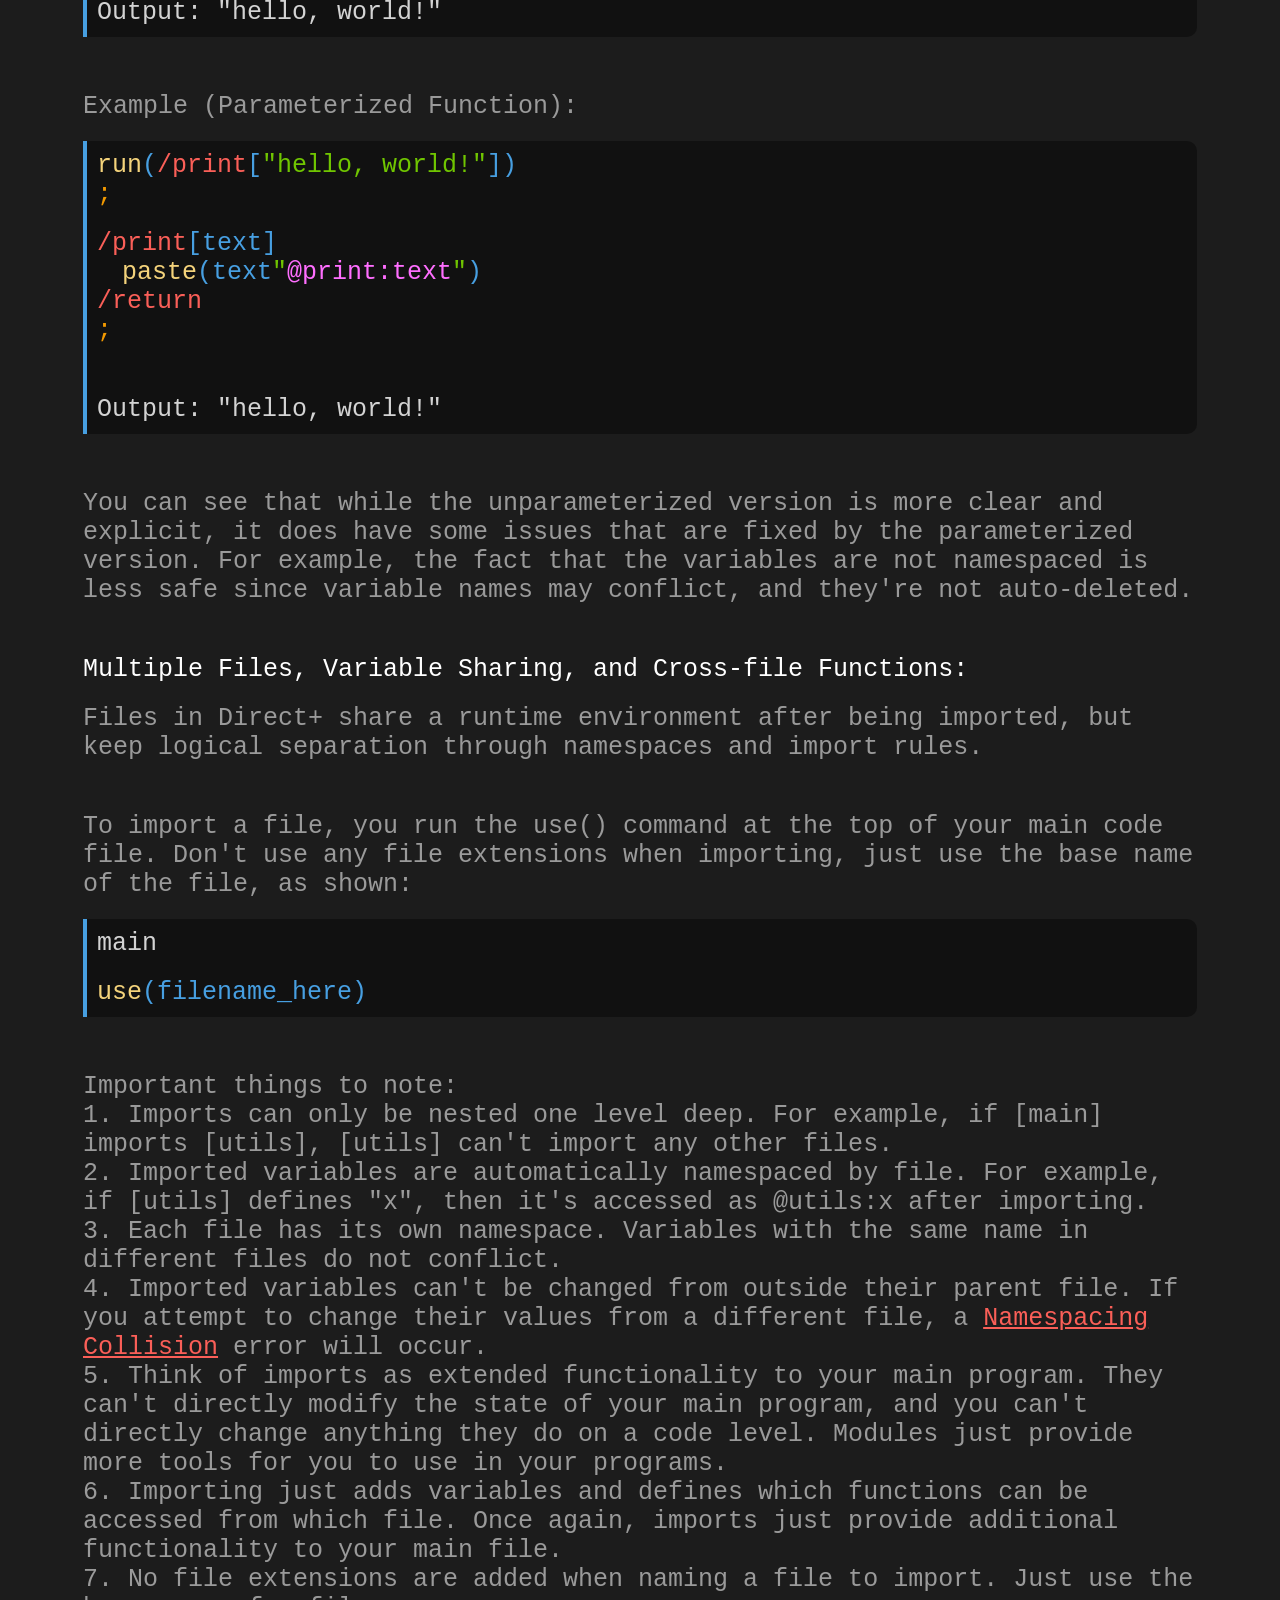
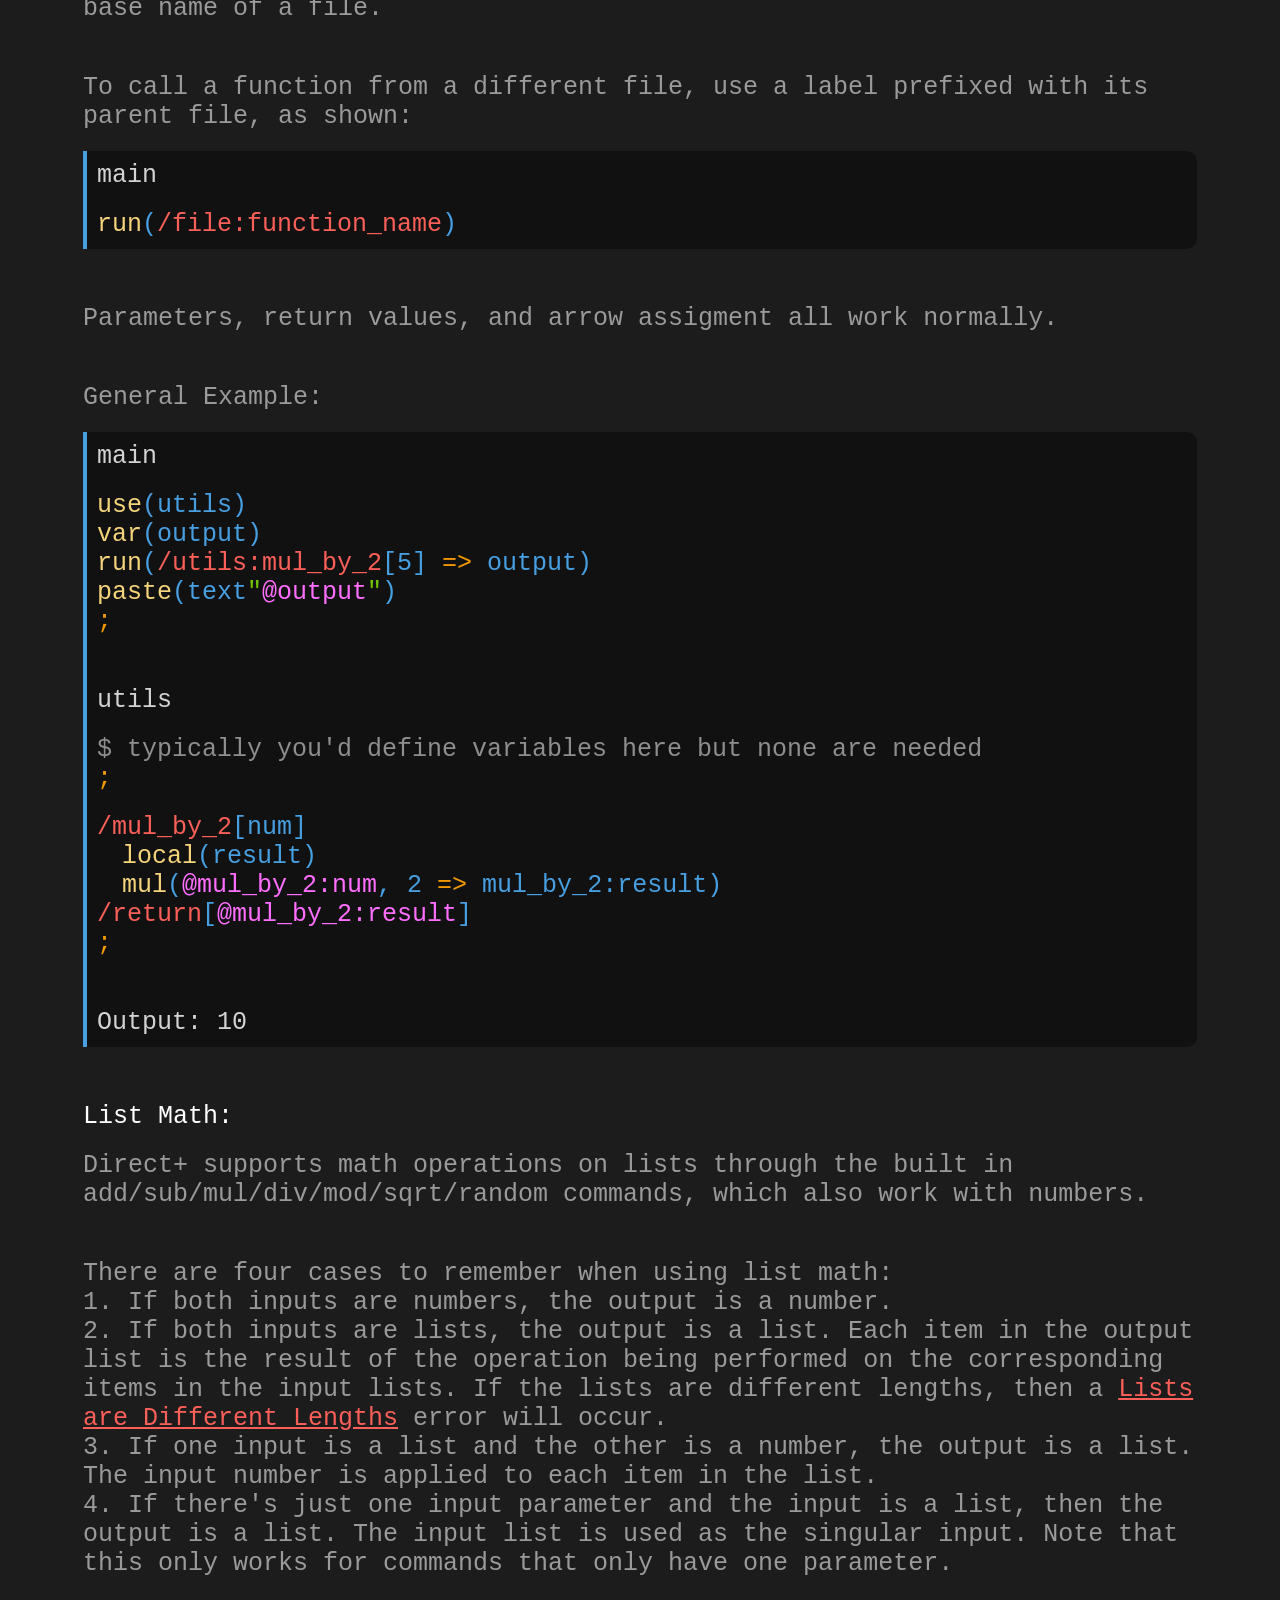
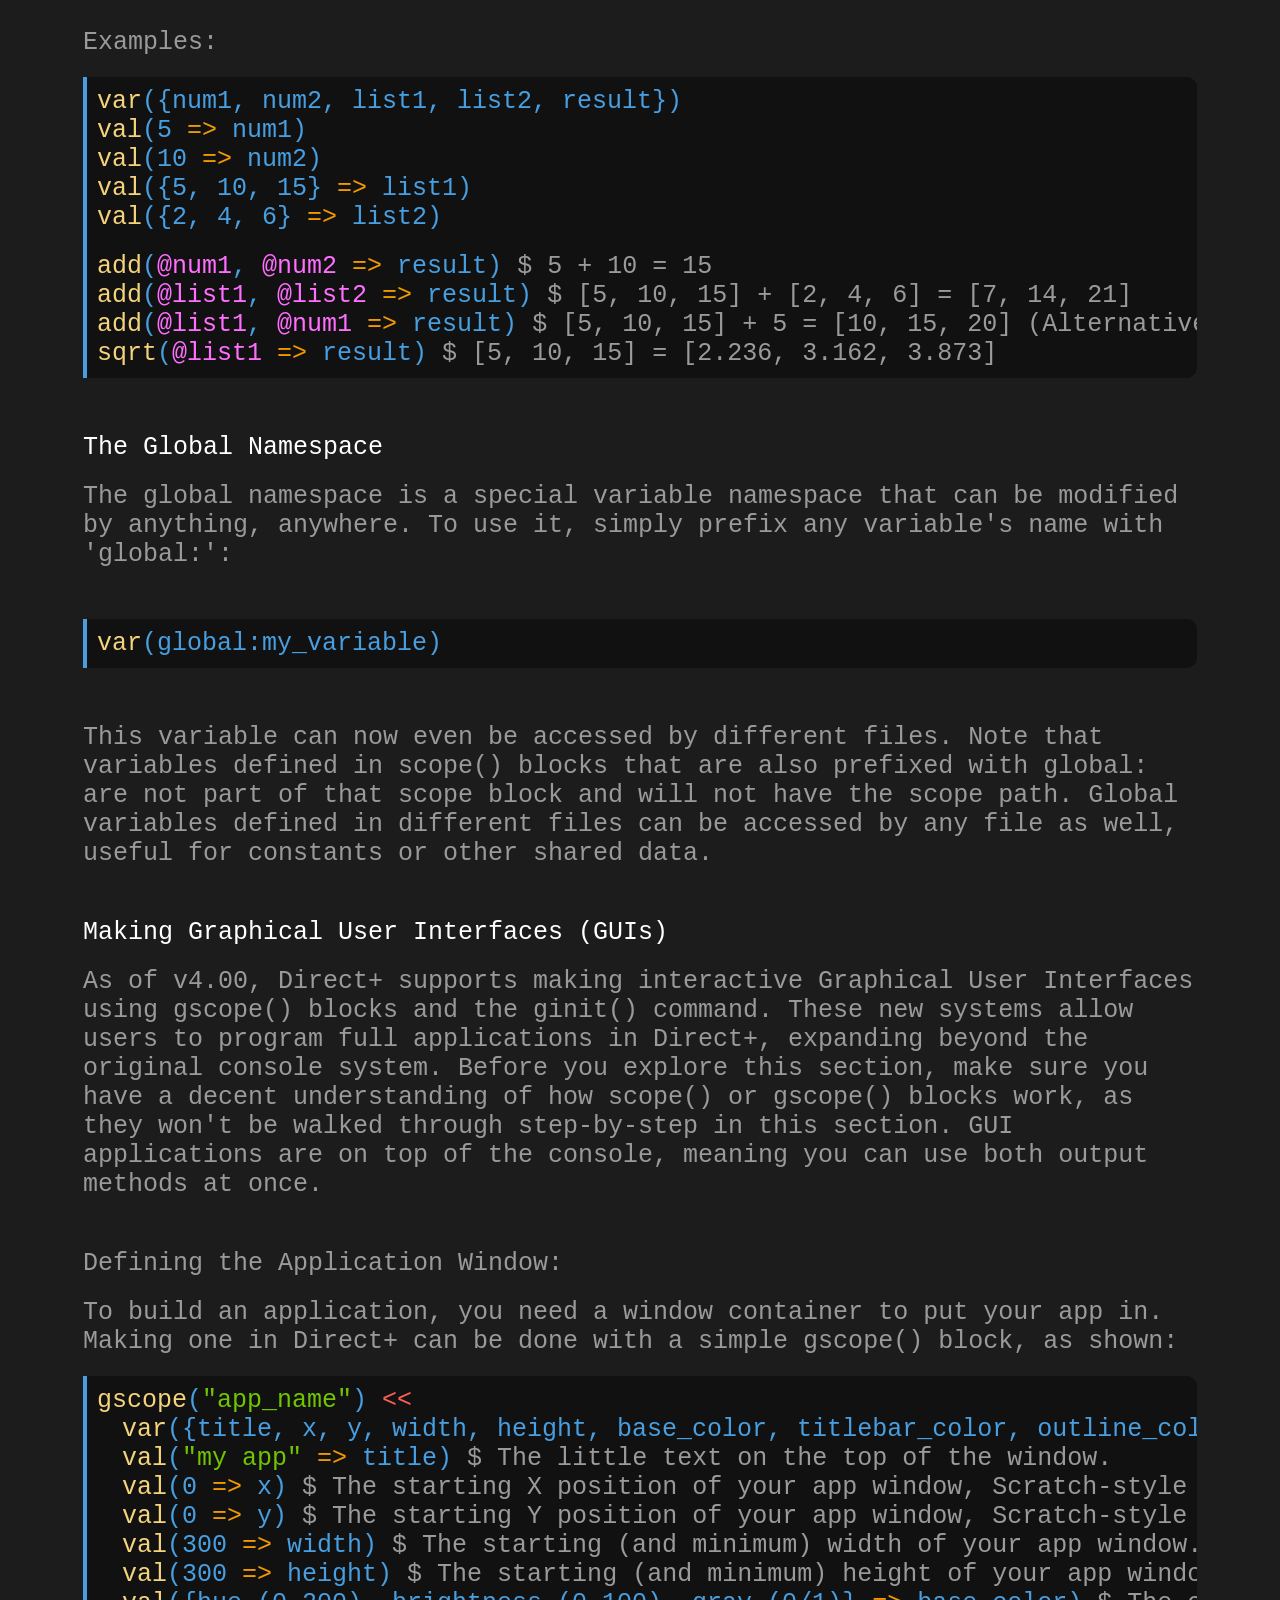
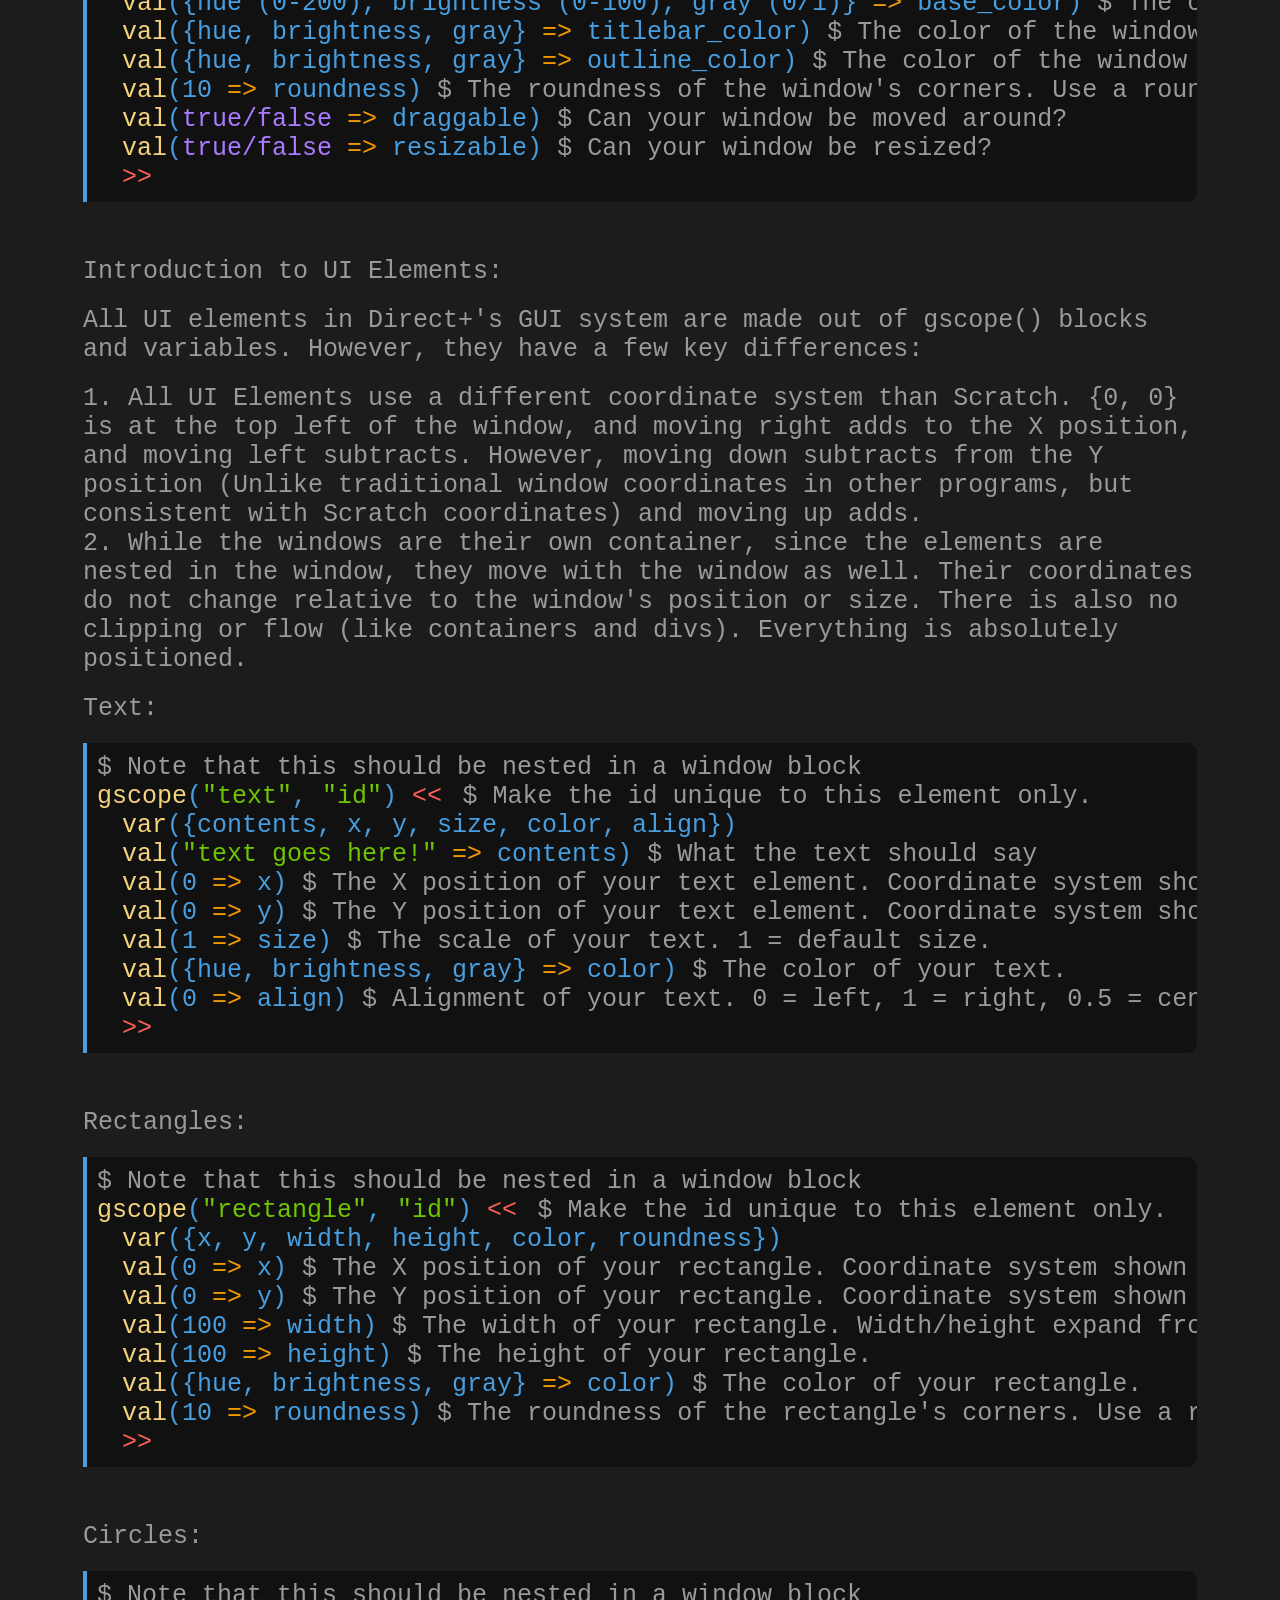
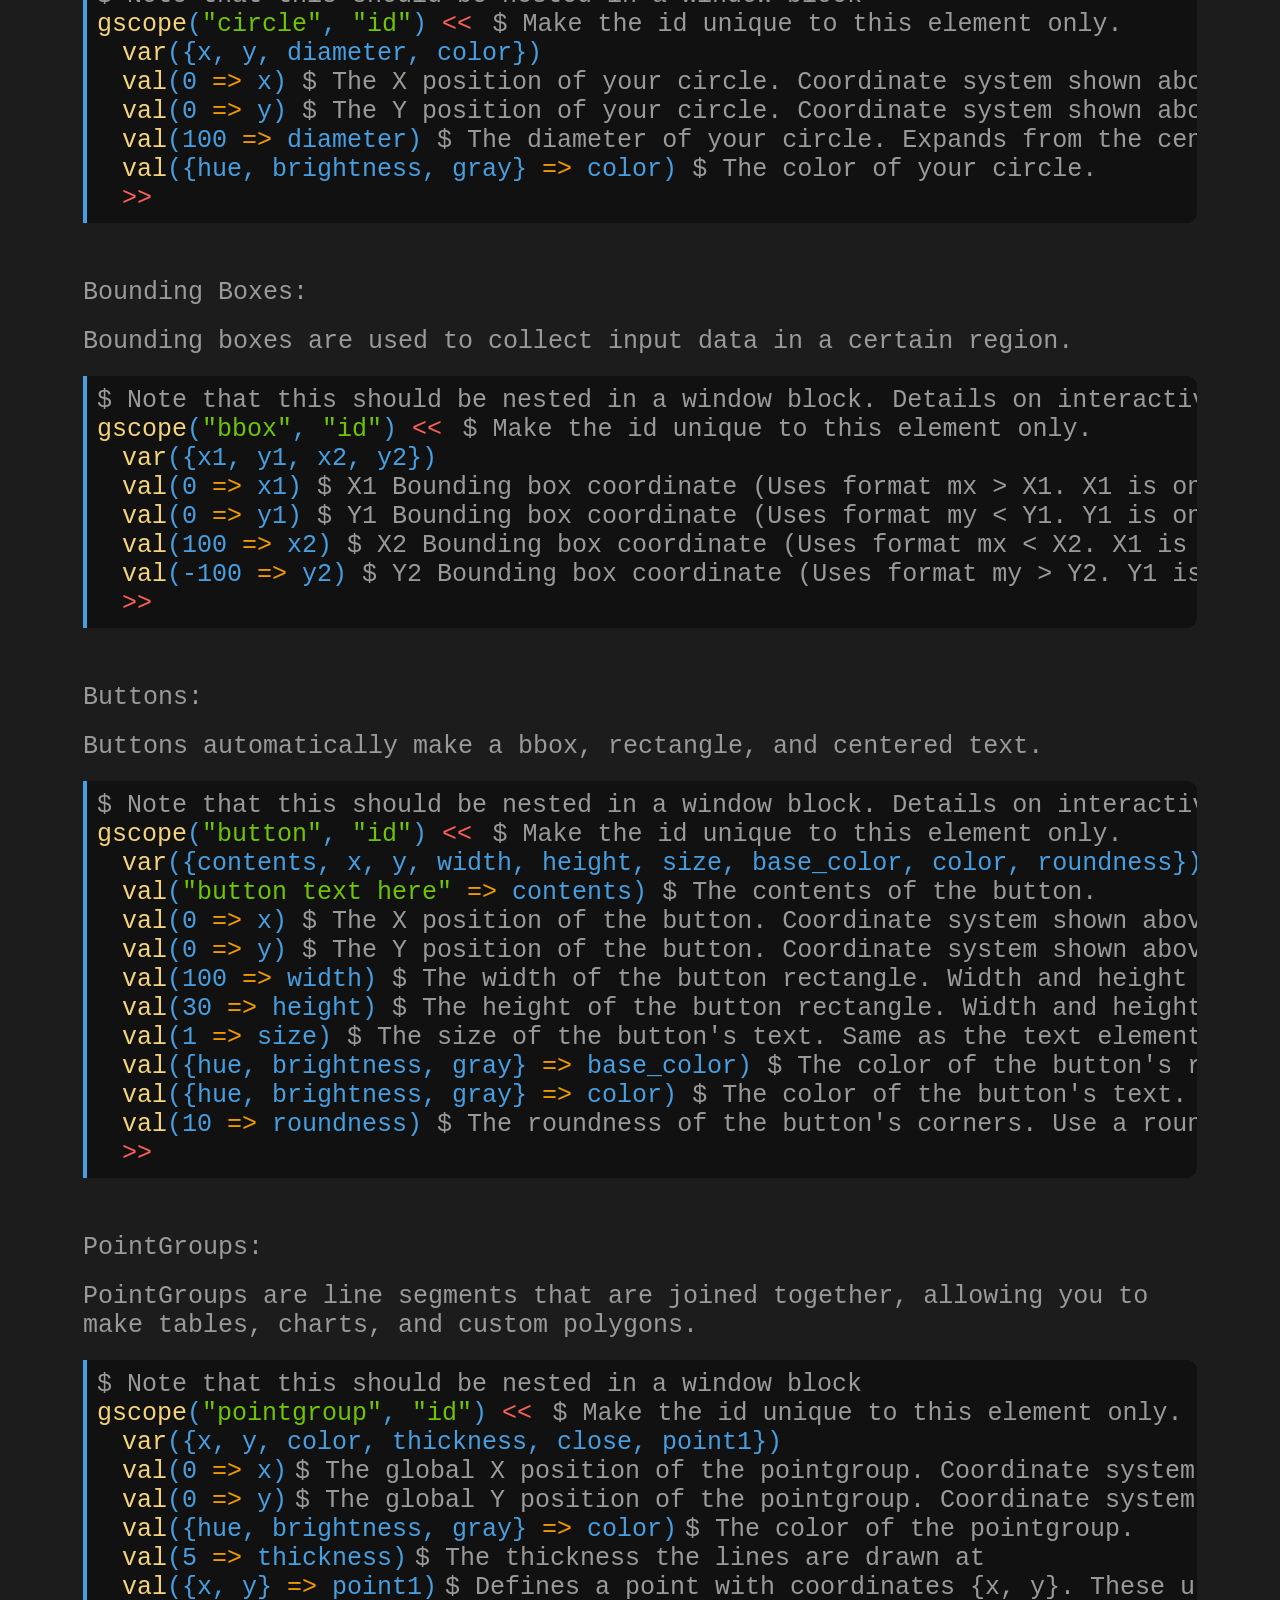
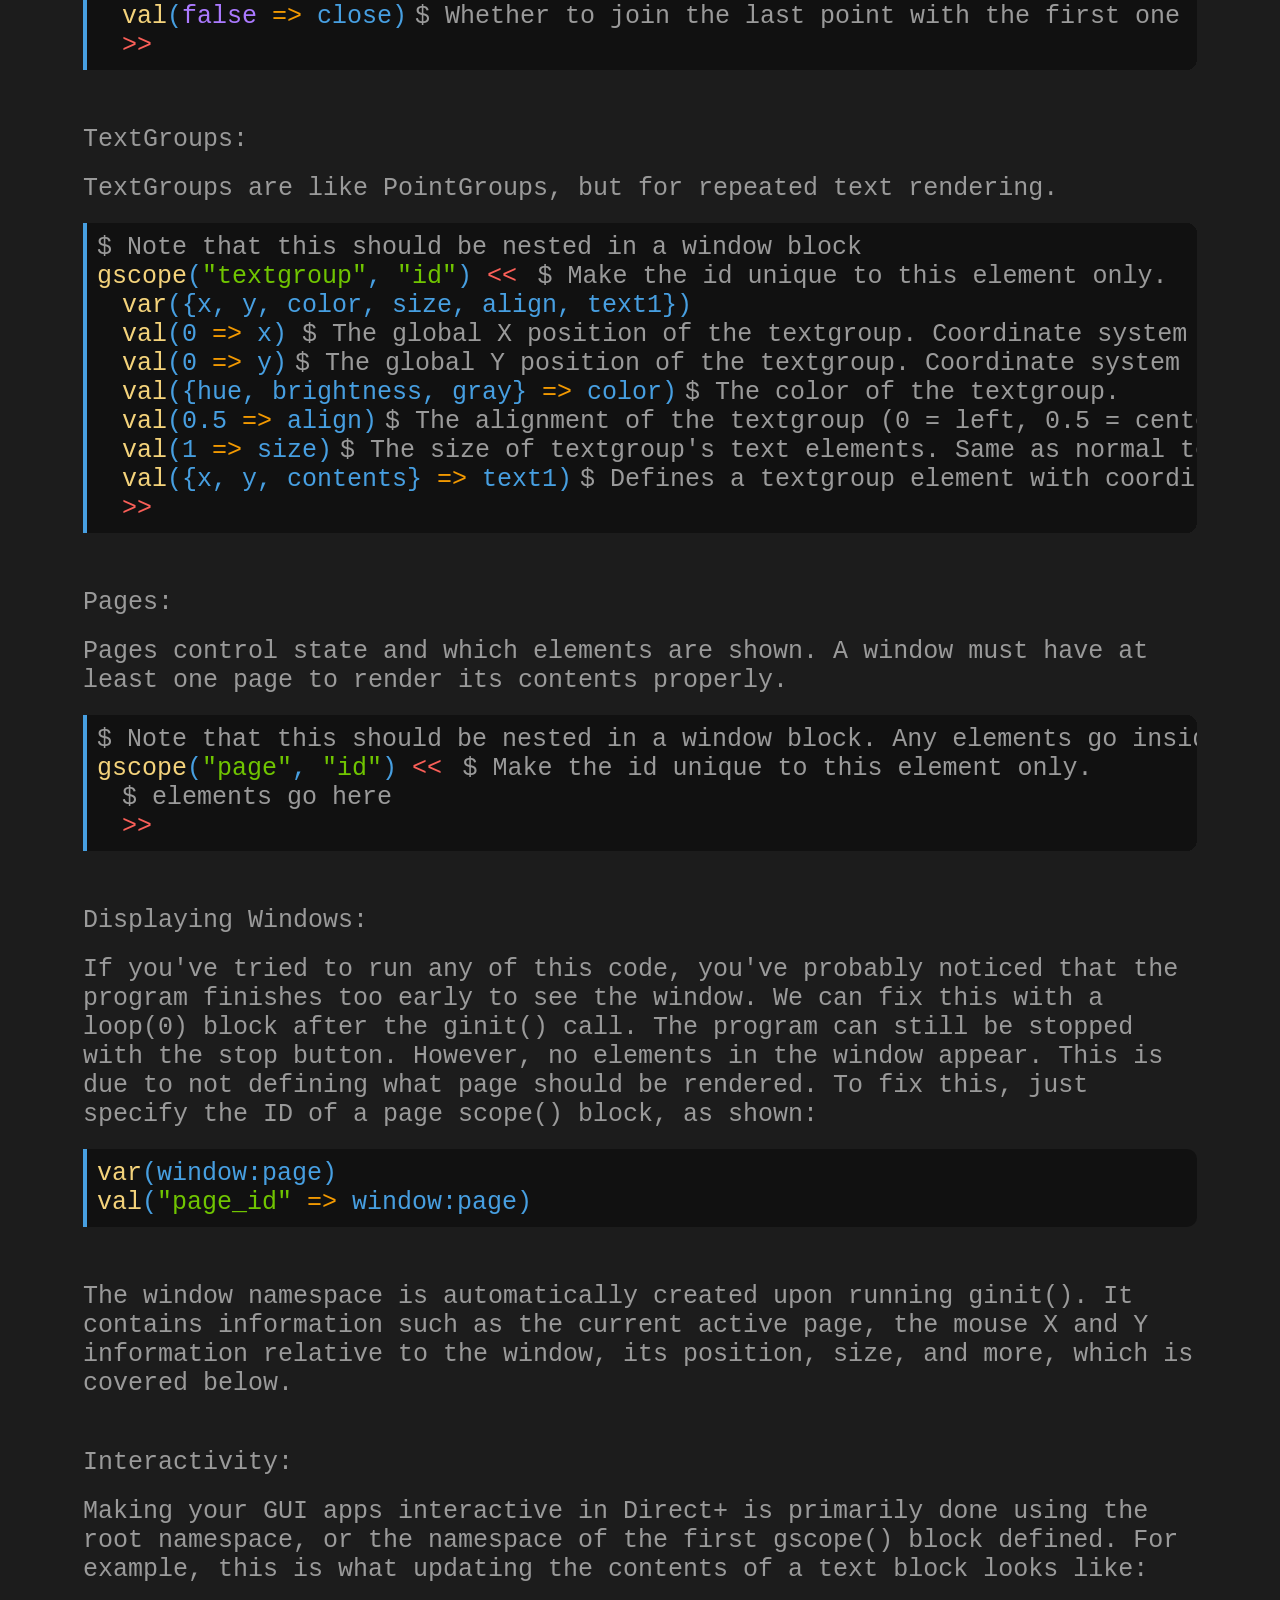
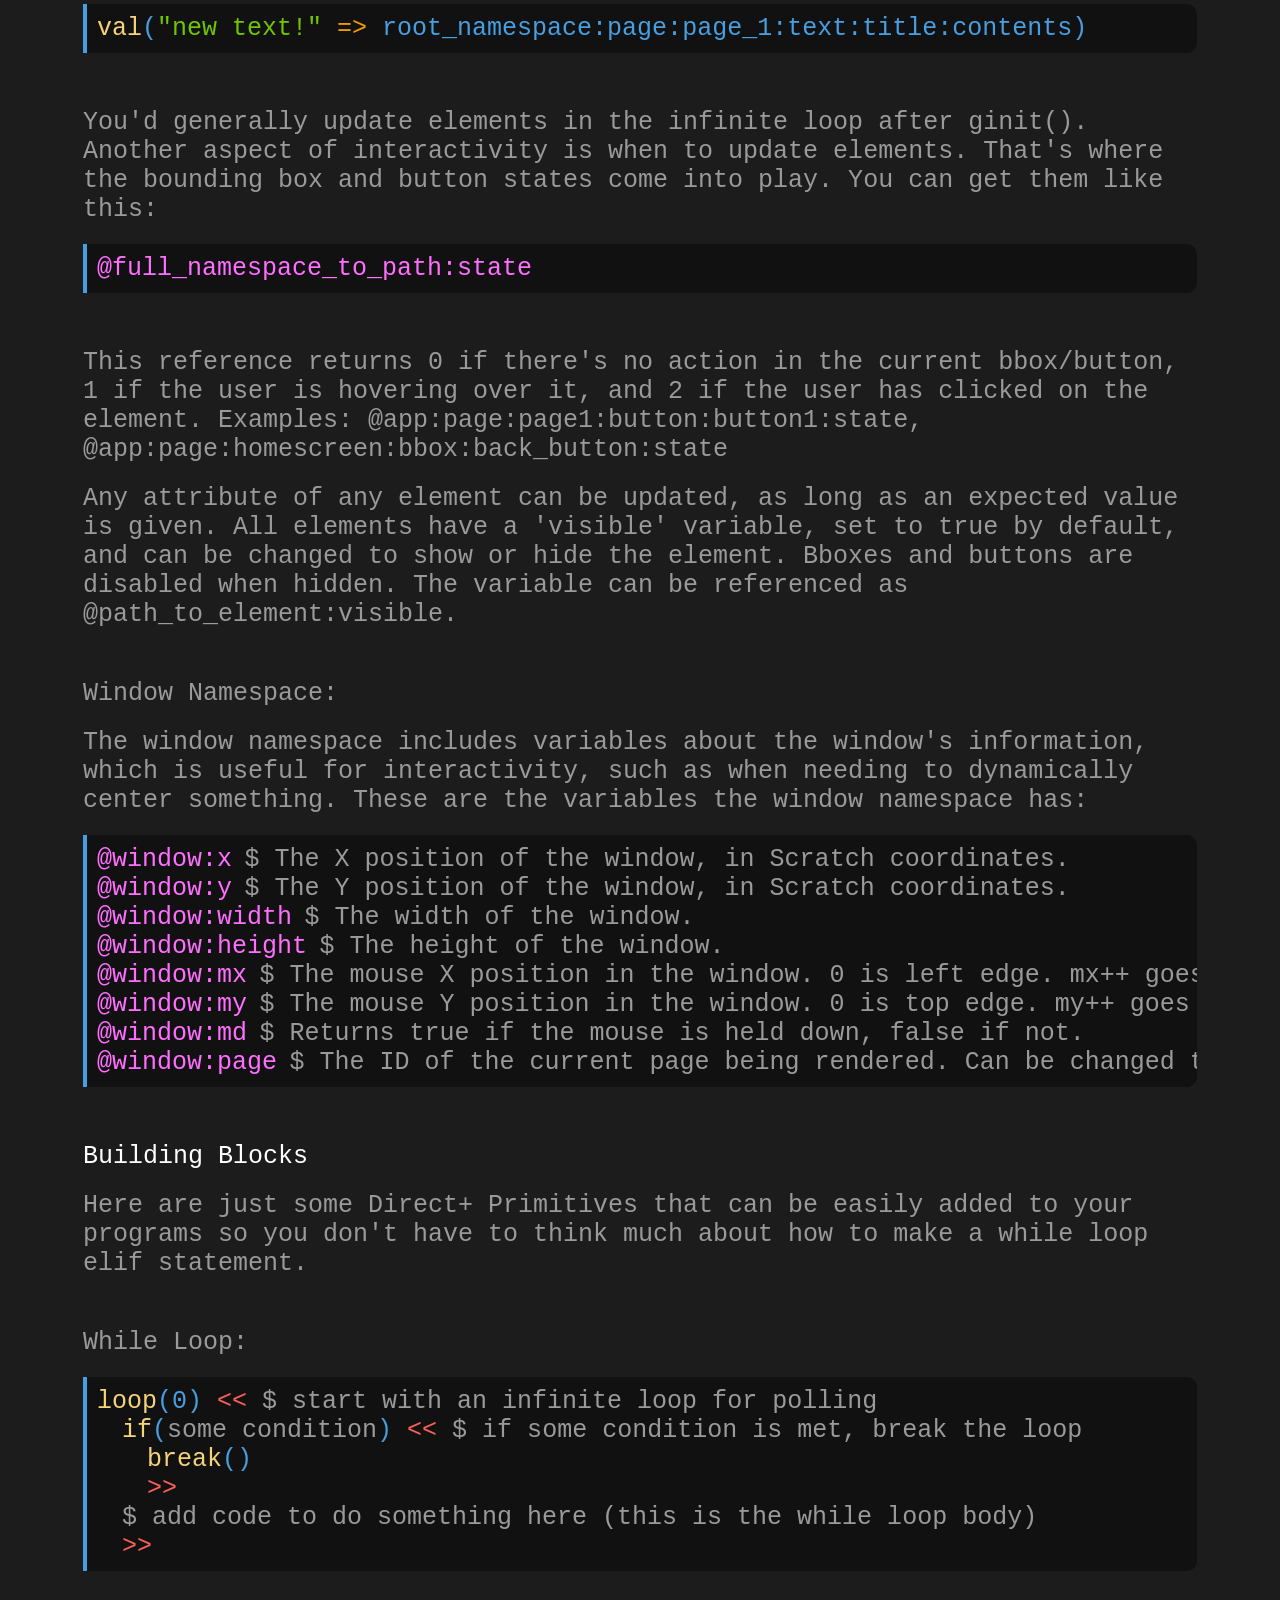
==== commit 1467deec: "Update documentation for local variables" ====
--- a/docs/advancedtopics.html
+++ b/docs/advancedtopics.html
@@ -332,9 +332,9 @@
 
                     <div class="Gray">utils</div>
                     <div class="Break"></div>
-
-                    <div>
-                        <span class="Keyword">var</span><span class="Argument">(result)</span>
+                    
+                    <div>
+                        <span class="Comment">$ typically you'd define variables here but none are needed</span>
                     </div>
                     <div>
                         <span class="Terminator">;</span>
@@ -345,10 +345,13 @@
                         <span class="Label">/mul_by_2</span><span class="Argument">[num]</span>
                     </div>
                     <div>
-                        <span class="Keyword">&ensp;&ensp;mul</span><span class="Argument">(<span class="Variable">@mul_by_2:num</span>, 2 <span class="Arrow"> => </span>result)</span>
-                    </div>
-                    <div>
-                        <span class="Label">/return</span><span class="Argument">[<span class="Variable">@result</span>]</span>
+                        <span class="Keyword">&ensp;&ensp;local</span><span class="Argument">(result)</span>
+                    </div>
+                    <div>
+                        <span class="Keyword">&ensp;&ensp;mul</span><span class="Argument">(<span class="Variable">@mul_by_2:num</span>, 2 <span class="Arrow"> => </span>mul_by_2:result)</span>
+                    </div>
+                    <div>
+                        <span class="Label">/return</span><span class="Argument">[<span class="Variable">@mul_by_2:result</span>]</span>
                     </div>
                     <div>
                         <span class="Terminator">;</span>
